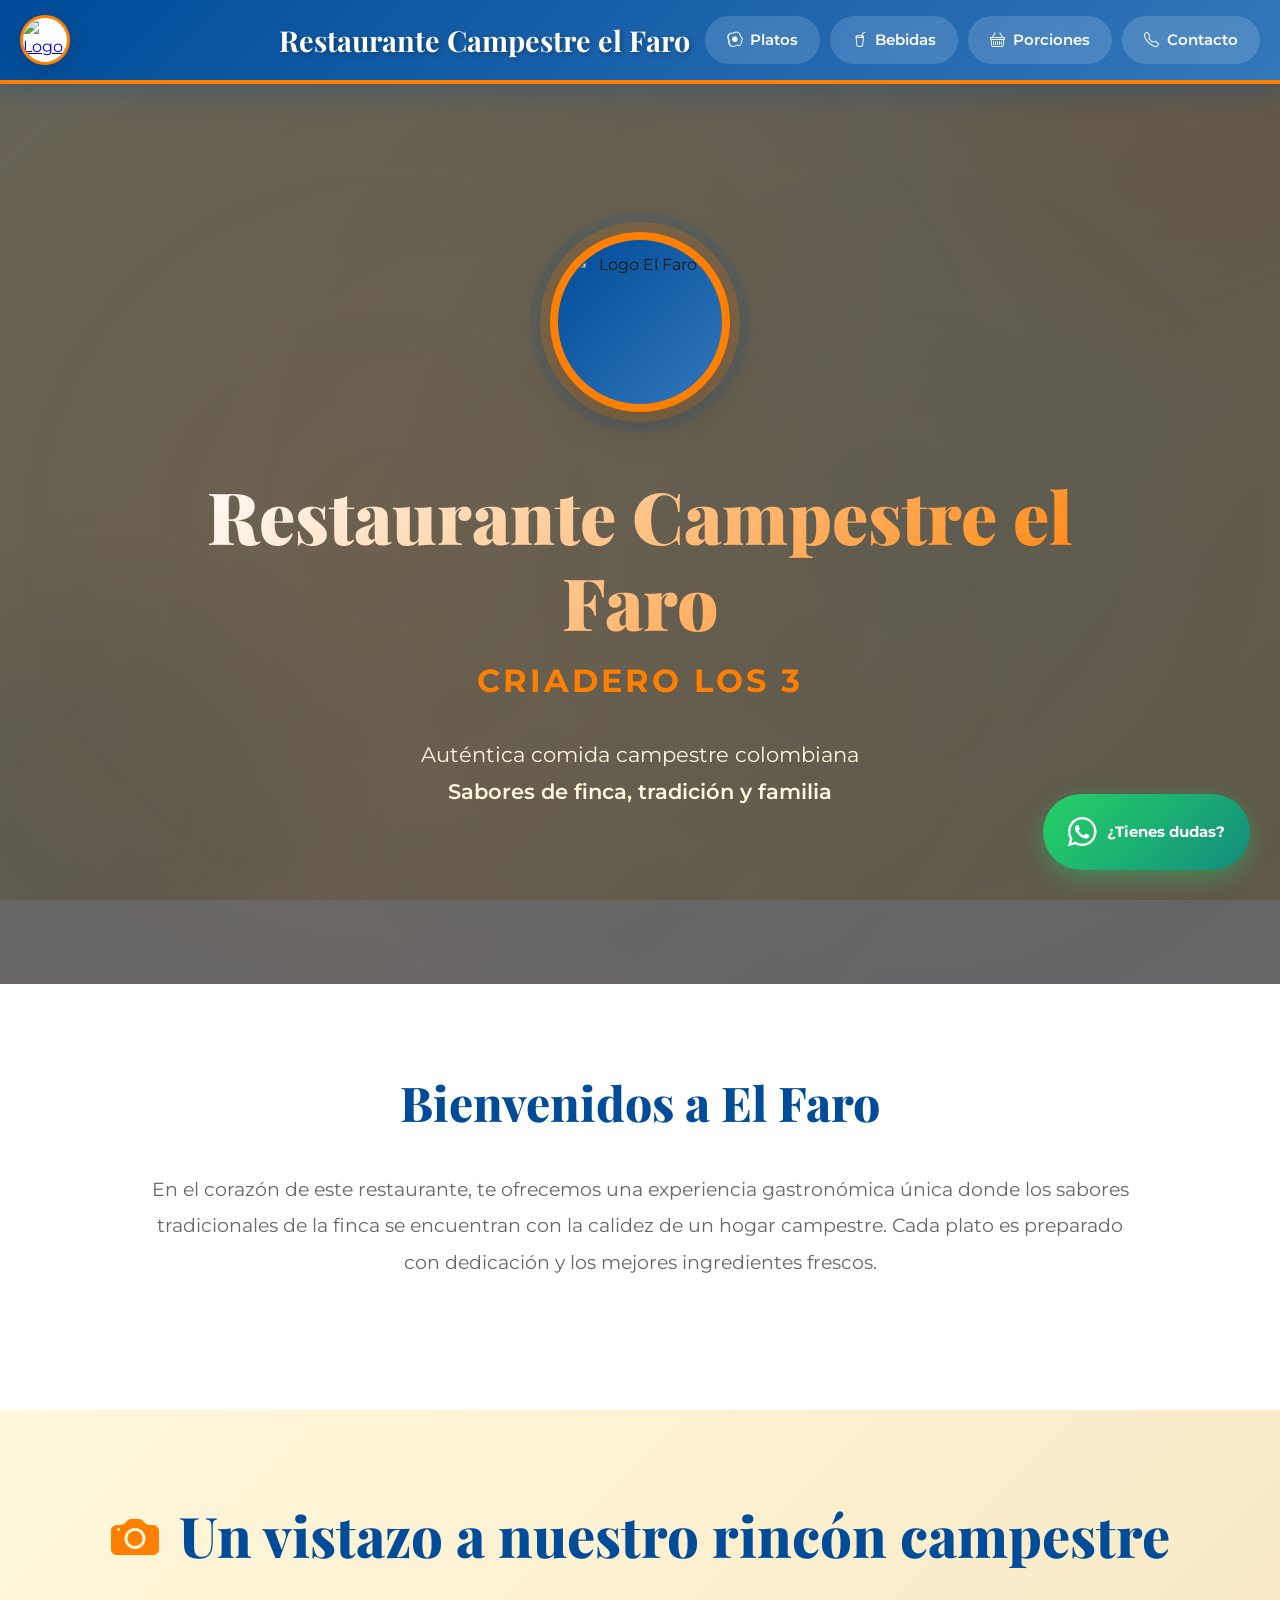
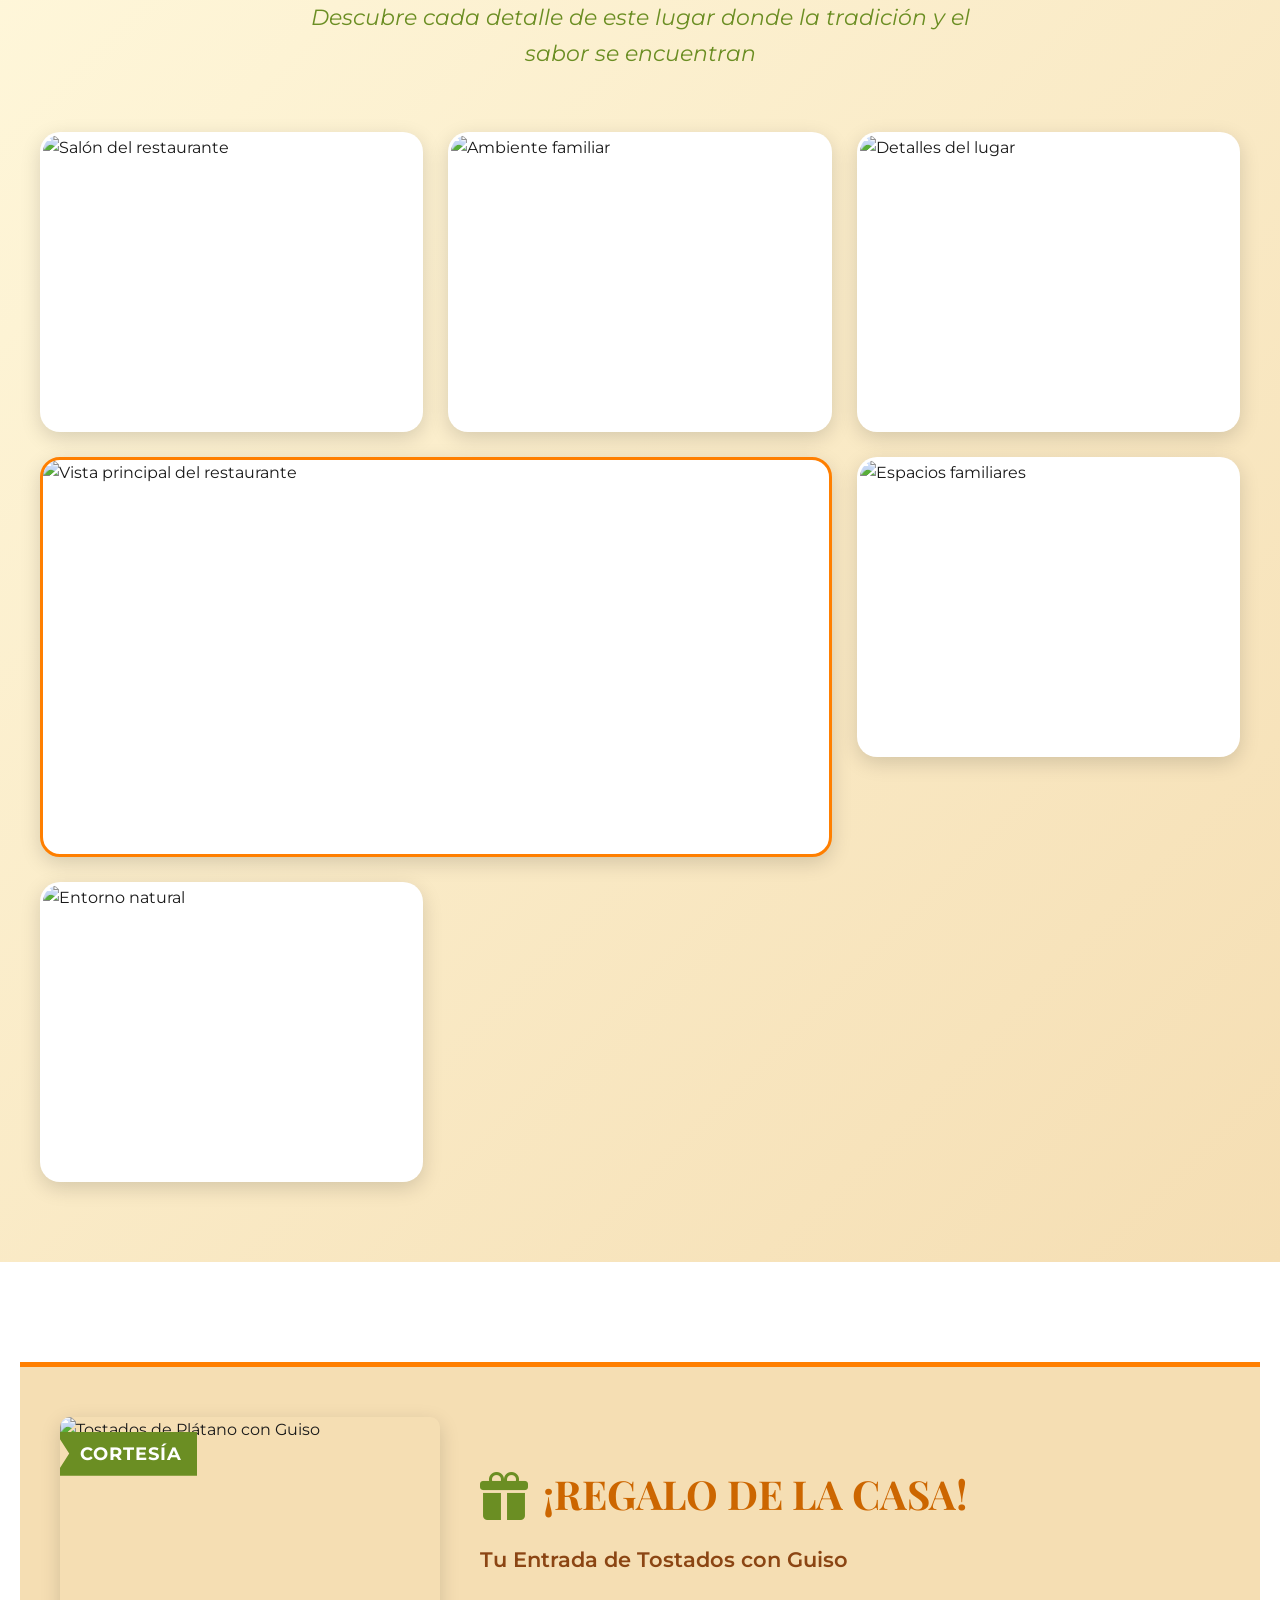
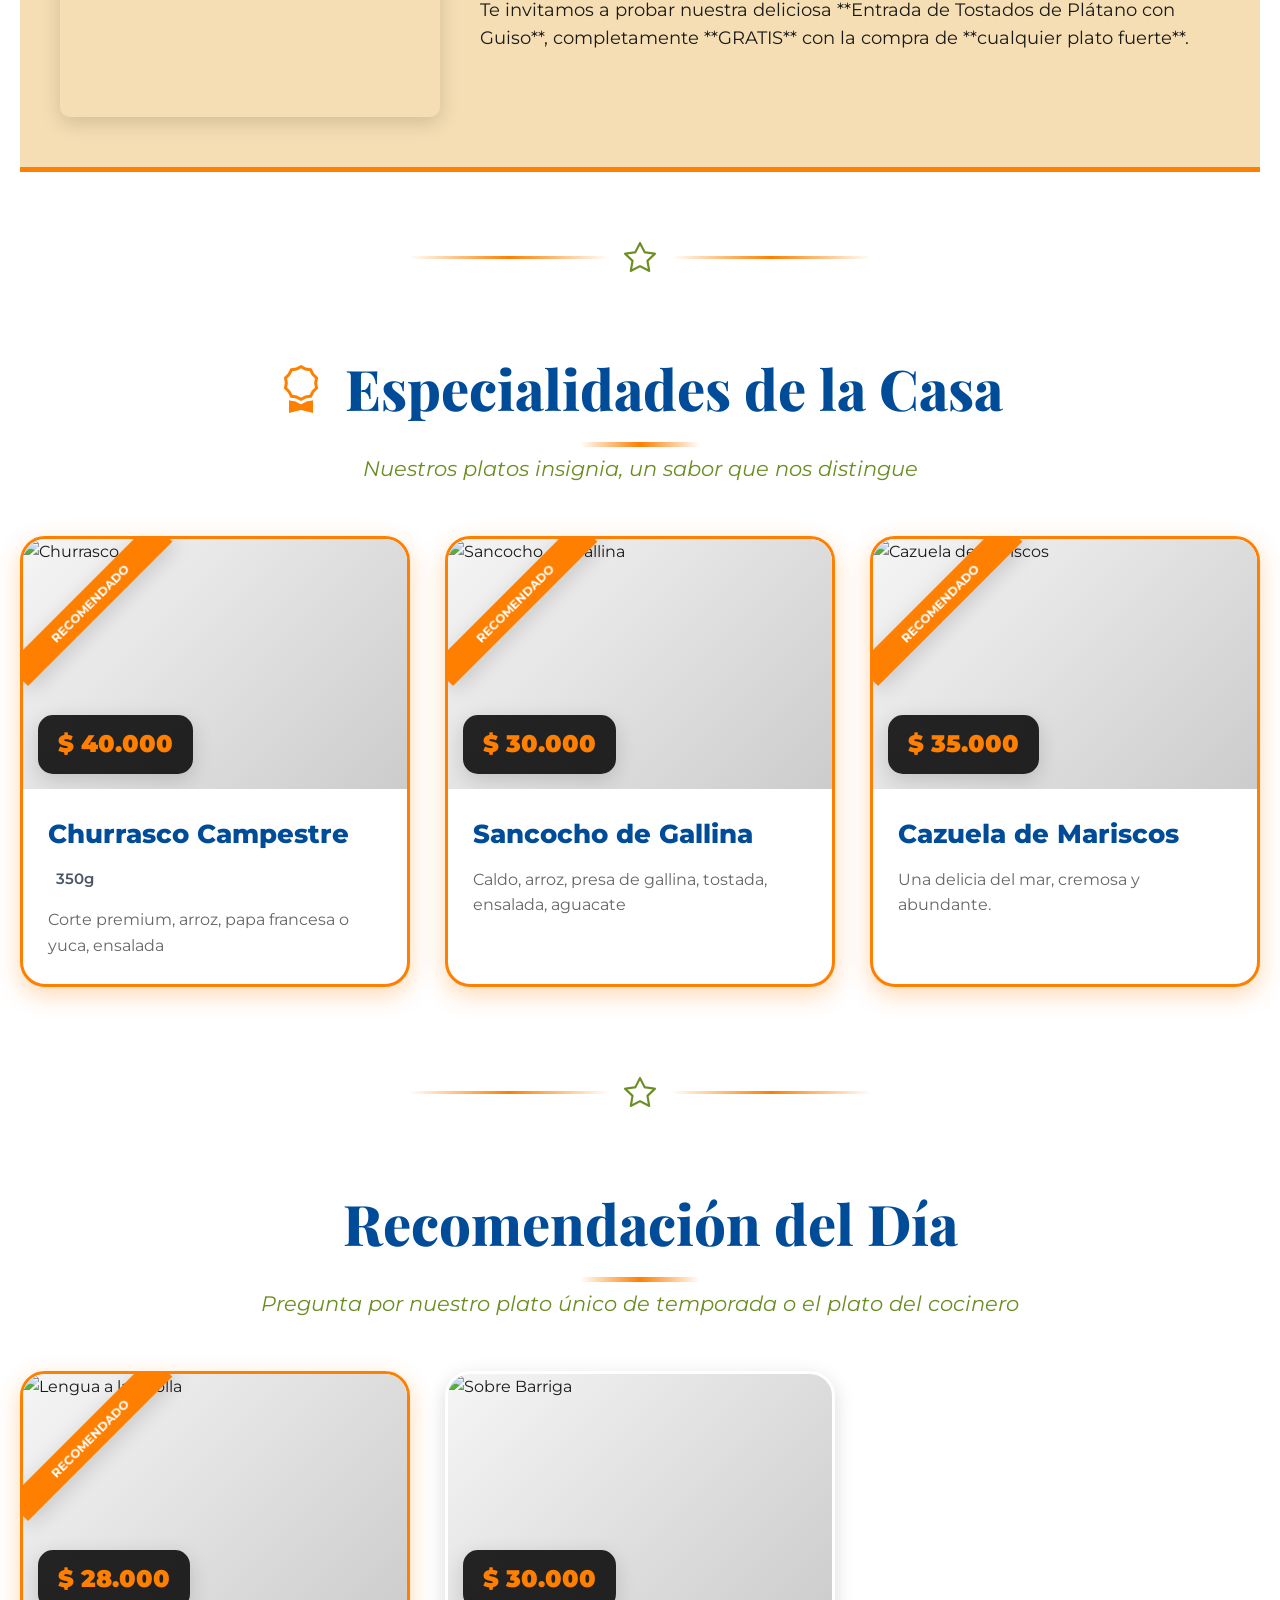
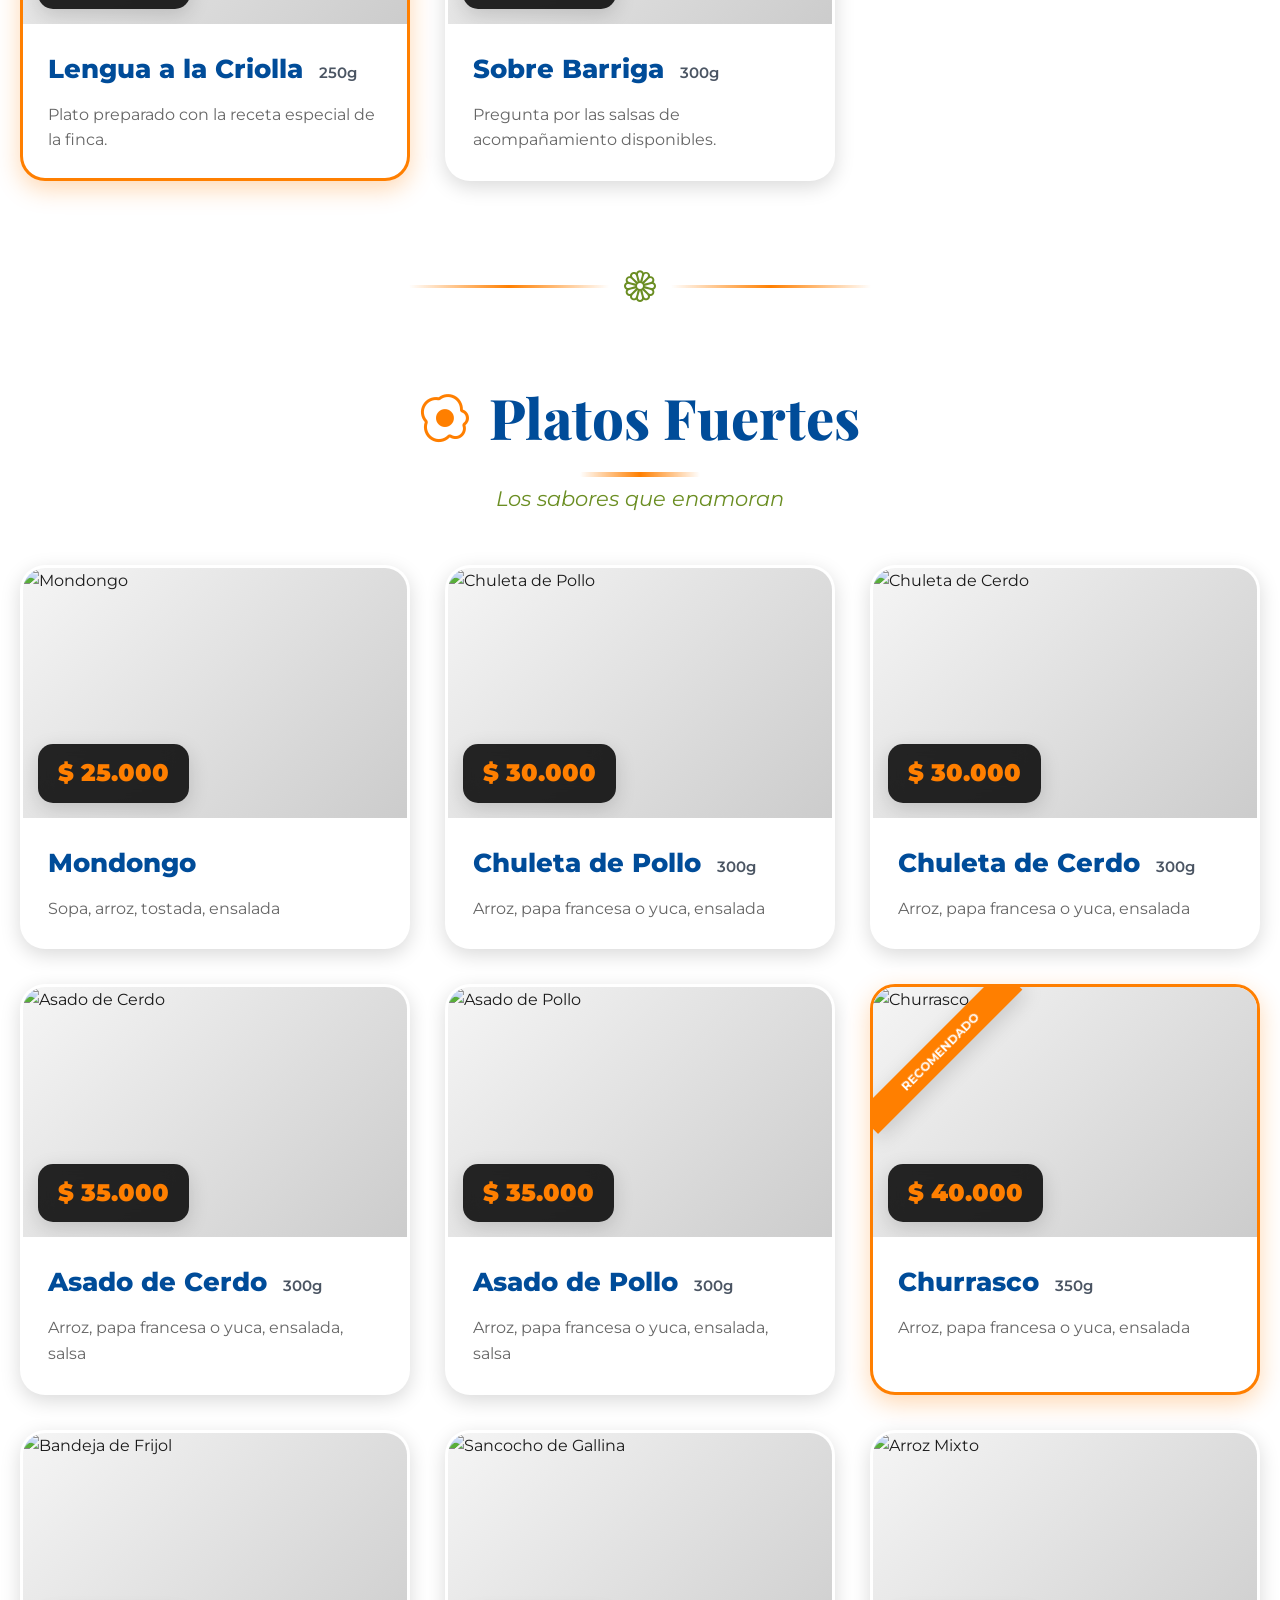
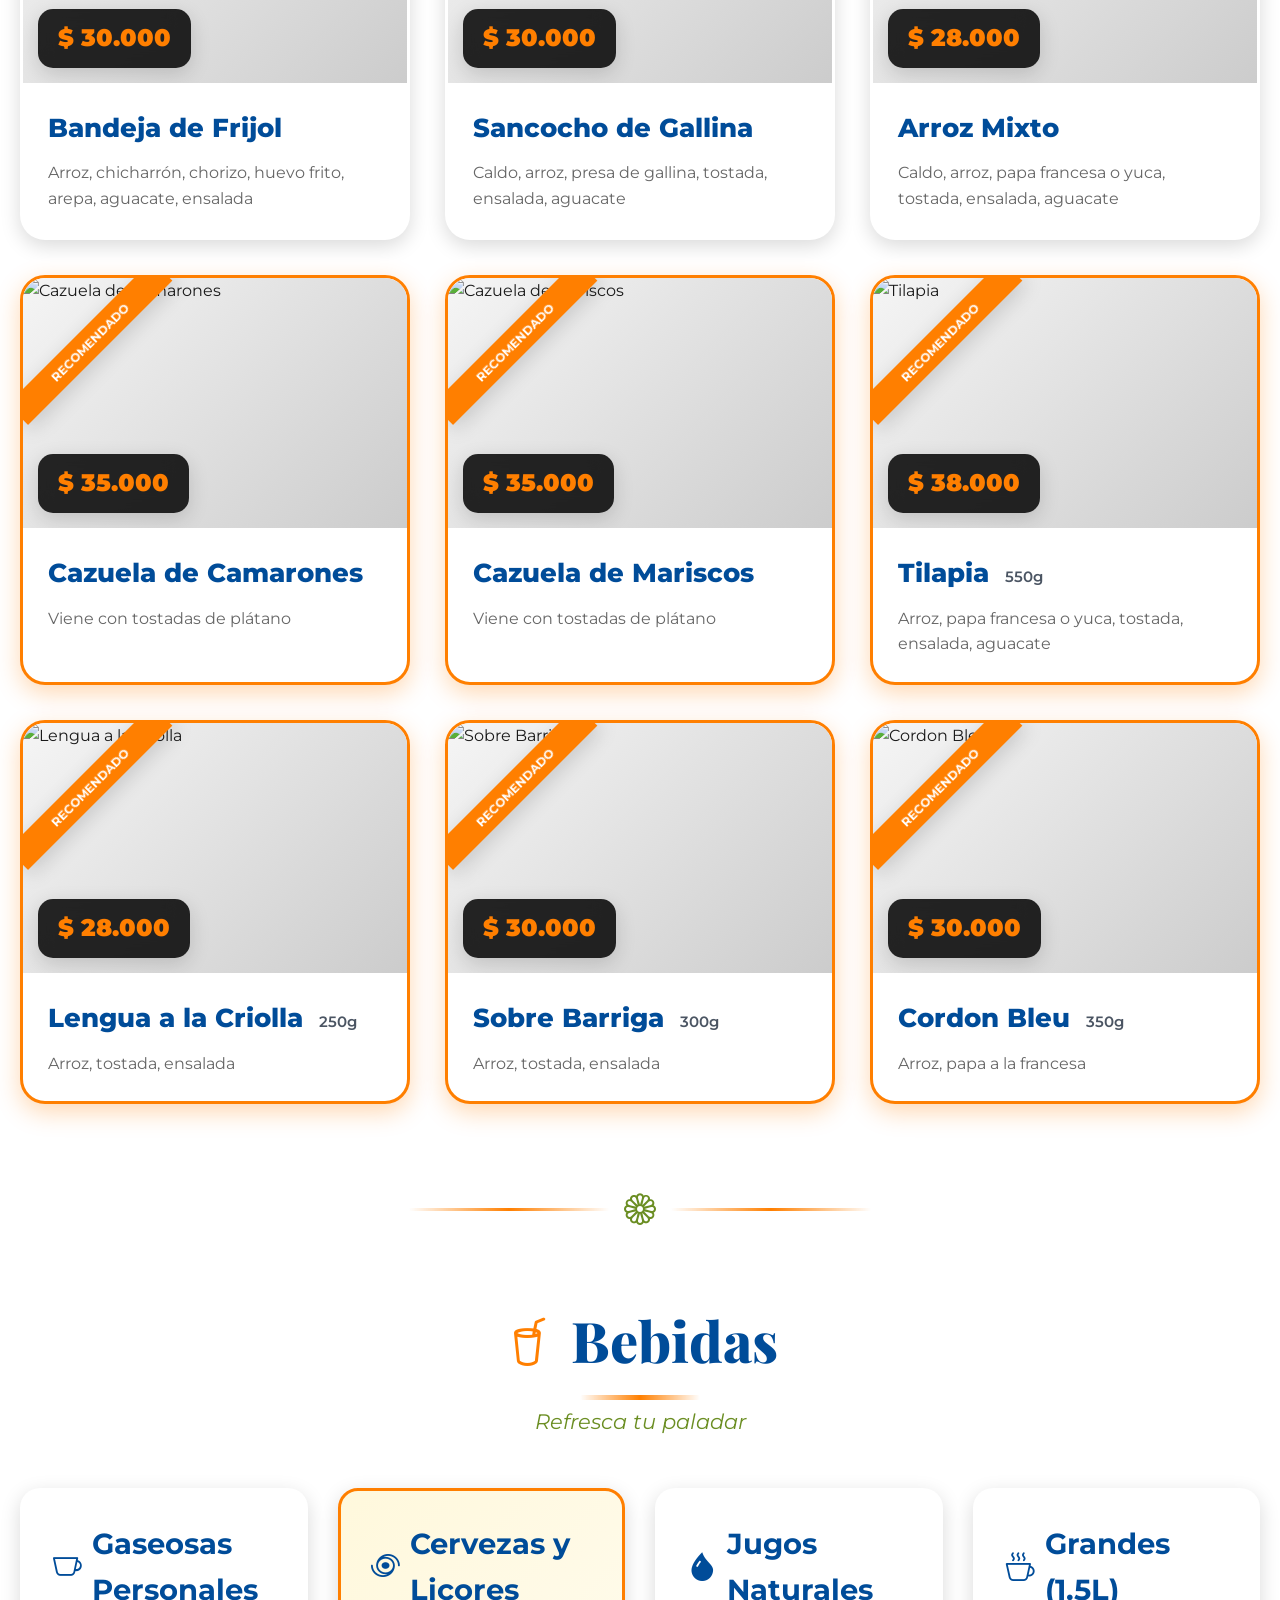
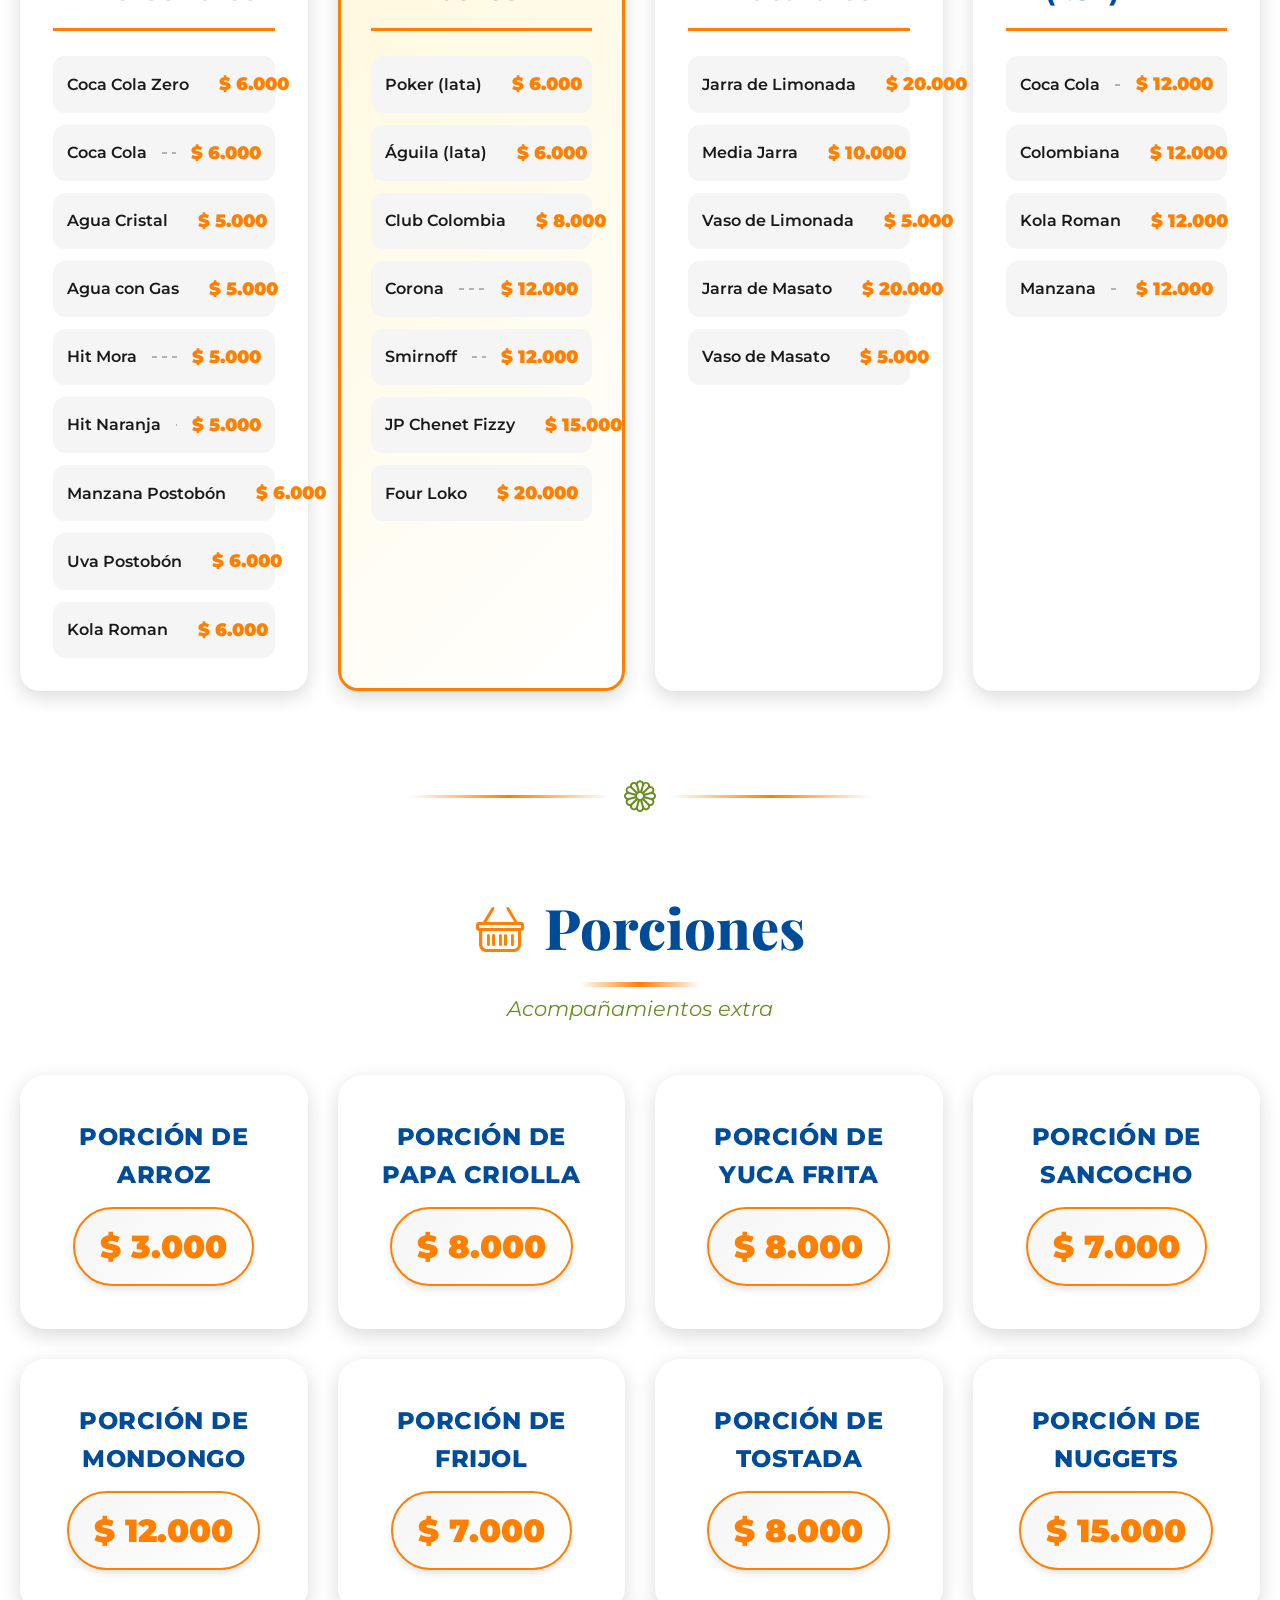
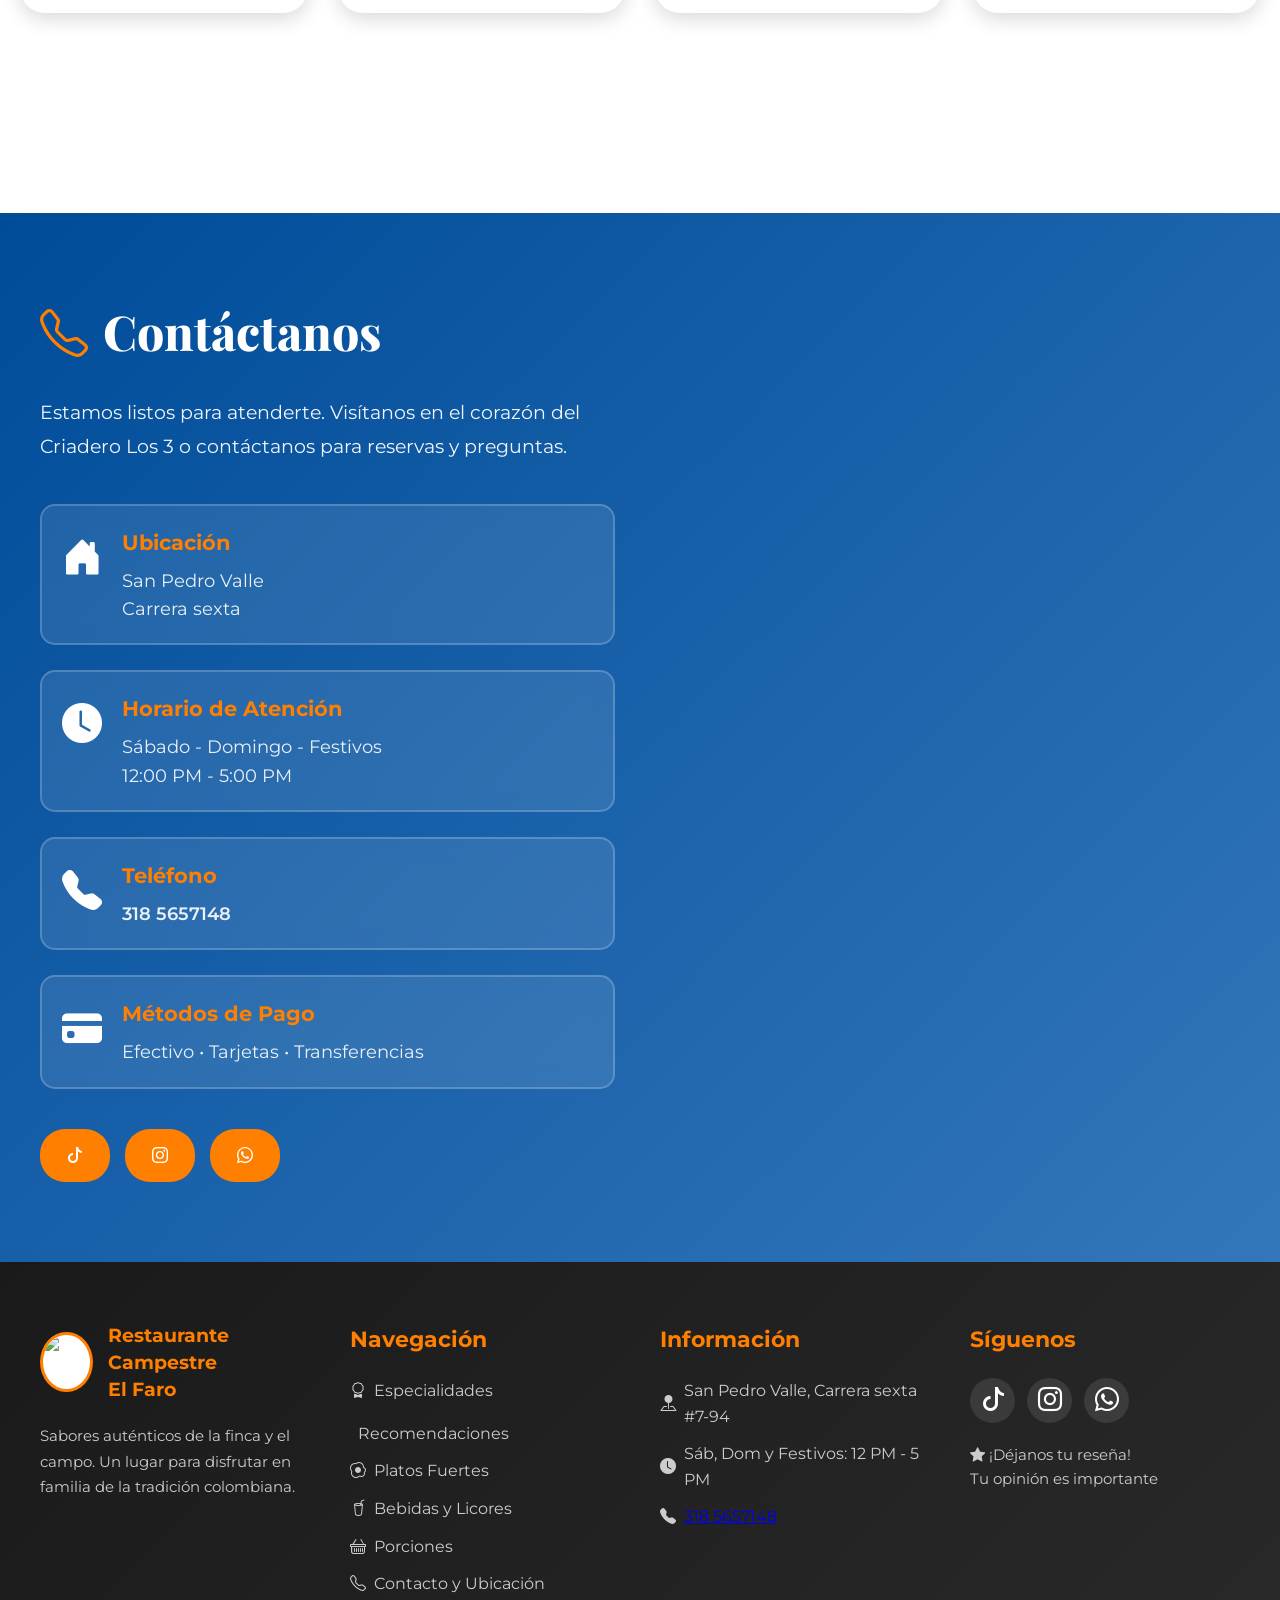
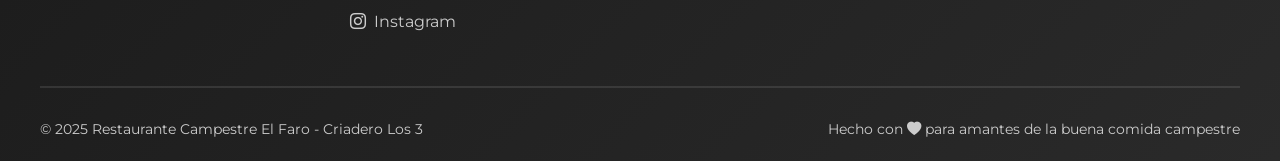
==== Restaurant/FARO/index.html @ dcab257d "Ajustes finales El trabajo ya terminado con sus últimas modificaciones en dónde el cliente pidió agr" ====
﻿<!DOCTYPE html>
<html lang="es">
<head>
    <meta charset="UTF-8" />
    <meta name="viewport" content="width=device-width, initial-scale=1.0" />
    <title>Restaurante Campestre El Faro Criadero Los 3</title>
    <meta name="description" content="Restaurante Campestre El Faro - Auténtica comida campestre en Criadero Los 3. Disfruta de nuestros platos típicos, sancochos, asados y bebidas naturales y un ambiente familiar.">
    
    <link rel="preconnect" href="https://fonts.googleapis.com">
    <link rel="preconnect" href="https://fonts.gstatic.com" crossorigin>
    <link href="https://fonts.googleapis.com/css2?family=Crimson+Text:ital,wght@0,400;0,600;0,700;1,400&family=Montserrat:wght@300;400;500;600;700;800;900&family=Playfair+Display:wght@400;500;600;700;800;900&display=swap" rel="stylesheet">
    <link rel="stylesheet" href="https://cdn.jsdelivr.net/npm/bootstrap-icons@1.11.3/font/bootstrap-icons.min.css">
    
    <link rel="stylesheet" href="styles.css" />
    <link rel="shortcut icon" href="img/Logo_FARO.png" type="image/x-icon">
</head>
<body>

    <div class="decoraciones-fondo">
        <div class="circulo circulo-naranja"></div>
        <div class="circulo circulo-azul"></div>
    </div>

    <nav class="navbar-campestre" role="navigation" aria-label="Menú Principal del Restaurante">
        <div class="navbar-contenido">
            <div class="nav-brand">
                <a href="#" class="logo-mini" aria-label="Ir al inicio">
                    <img src="img/Logo_FARO.png" alt="Logo El Faro">
                </a>
                <span class="nav-titulo">Restaurante Campestre el Faro</span>
                <button id="btnMenu" class="btn-menu-mobile" aria-controls="nav-links-menu" aria-expanded="false" aria-label="Abrir Menú de Navegación"><i class="bi bi-list"></i></button>
            </div>
            <div id="nav-links-menu" class="nav-links">
                <a href="#platos" class="nav-link"><i class="bi bi-egg-fried"></i> Platos</a>
                <a href="#bebidas" class="nav-link"><i class="bi bi-cup-straw"></i> Bebidas</a>
                <a href="#porciones" class="nav-link"><i class="bi bi-basket"></i> Porciones</a>
                <a href="#contacto" class="nav-link"><i class="bi bi-telephone"></i> Contacto</a>
            </div>
        </div>
    </nav>

    <header id="hero" class="hero-campestre">
        <div class="hero-overlay"></div>
        <div class="hero-contenido">
            <div class="logo-principal-container">
                <div class="logo-circulo">
                    <img src="img/Logo_FARO.png" alt="Logo El Faro" class="logo-principal">
                </div>
            </div>

            <h1 class="hero-titulo">
                <span class="titulo-principal">Restaurante Campestre el Faro</span>
                <span class="titulo-subtitulo">Criadero Los 3</span>
            </h1>

            <p class="hero-descripcion">
                Auténtica comida campestre colombiana<br>
                <em>Sabores de finca, tradición y familia</em>
            </p>
        </div>
    </header>

    <section class="seccion-bienvenida">
        <div class="container">
            <div class="bienvenida-contenido">
                <div class="bienvenida-texto">
                    <h2 class="titulo-decorado">
                        Bienvenidos a El Faro
                    </h2>
                    <p class="descripcion-campestre">
                        En el corazón de este restaurante, te ofrecemos una experiencia gastronómica única
                        donde los sabores tradicionales de la finca se encuentran con la calidez de un hogar campestre.
                        Cada plato es preparado con dedicación y los mejores ingredientes frescos.
                    </p>
                </div>
            </div>
        </div>
    </section>

    <section id="galeria" class="seccion-galeria">
        <div class="container">
            <div class="galeria-encabezado">
                <h2 class="titulo-galeria">
                    <i class="bi bi-camera-fill icono-titulo"></i>
                    Un vistazo a nuestro rincón campestre
                </h2>
                <p class="subtitulo-galeria">
                    Descubre cada detalle de este lugar donde la tradición y el sabor se encuentran
                </p>
            </div>
            
            <div class="galeria-grid">
                <div class="galeria-item" data-modal-target="true" data-full-img="img/galeria/imagen1.jpeg" data-caption="Nuestro acogedor salón campestre">
                    <img src="img/galeria/imagen1.jpeg" alt="Salón del restaurante" loading="lazy">
                </div>
                
                <div class="galeria-item" data-modal-target="true" data-full-img="img/galeria/imagen2.jpeg" data-caption="Ambiente familiar y cálido">
                    <img src="img/galeria/imagen2.jpeg" alt="Ambiente familiar" loading="lazy">
                </div>
                
                <div class="galeria-item" data-modal-target="true" data-full-img="img/galeria/imagen3.jpeg" data-caption="Detalles que hacen la diferencia">
                    <img src="img/galeria/imagen3.jpeg" alt="Detalles del lugar" loading="lazy">
                </div>
                
                <div class="galeria-item galeria-destacada" data-modal-target="true" data-full-img="img/galeria/imagen4.jpeg" data-caption="El corazón de El Faro">
                    <img src="img/galeria/imagen4.jpeg" alt="Vista principal del restaurante" loading="lazy">
                </div>
                
                <div class="galeria-item" data-modal-target="true" data-full-img="img/galeria/imagen5.jpeg" data-caption="Espacios para disfrutar en familia">
                    <img src="img/galeria/imagen5.jpeg" alt="Espacios familiares" loading="lazy">
                </div>
                
                <div class="galeria-item" data-modal-target="true" data-full-img="img/galeria/imagen6.jpeg" data-caption="Naturaleza y tranquilidad">
                    <img src="img/galeria/imagen6.jpeg" alt="Entorno natural" loading="lazy">
                </div>
            </div>
        </div>
    </section>

    <main class="contenido-principal">
        <div class="container">
        
            <section id="cortesia" class="seccion-cortesia nuevo-diseno">
                <div class="cortesia-contenido-v2">
                    <div class="cortesia-imagen-v2"
                        data-modal-target="true"
                        data-full-img="img/platos/entrada.jpg"
                        data-caption="Nuestros Tostados de Plátano con Guiso: una entrada crujiente y sabrosa, cortesía de la casa.">
                        <img src="img/platos/entrada.jpg" alt="Tostados de Plátano con Guiso" class="imagen-promo" loading="lazy">
                        <div class="etiqueta-gratis">CORTESÍA</div>
                    </div>

                    <div class="cortesia-texto-v2">
                        <h2 class="titulo-cortesia-v2"><i class="bi bi-gift-fill"></i> ¡REGALO DE LA CASA!</h2>
                        <h3 class="subtitulo-cortesia-v2">Tu Entrada de Tostados con Guiso</h3>
                        <p class="descripcion-cortesia-v2">
                            Te invitamos a probar nuestra deliciosa **Entrada de Tostados de Plátano con Guiso**, completamente **GRATIS** con la compra de **cualquier plato fuerte**.
                        </p>
                    </div>
                </div>
            </section>

            <div class="separador-campestre">
                <span class="separador-linea"></span>
                <i class="bi bi-star separador-icono"></i>
                <span class="separador-linea"></span>
            </div>

            <section id="especialidades" class="seccion-menu">
                <div class="titulo-seccion-contenedor">
                    <h2 class="titulo-seccion">
                        <i class="bi bi-award icono-titulo"></i>
                        Especialidades de la Casa
                        <span class="decoracion-linea"></span>
                    </h2>
                    <p class="subtitulo-seccion">Nuestros platos insignia, un sabor que nos distingue</p>
                </div>

                <div class="grid-platos">
                    <div class="tarjeta-plato destacado"
                        data-modal-target="true"
                        data-full-img="img/platos/churrasco.jpg"
                        data-caption="Nuestro jugoso Churrasco a la parrilla, acompañado de arroz, papa francesa o yuca, y ensalada fresca.">
                        <figure class="plato-imagen-container">
                            <img src="img/platos/churrasco.jpg" alt="Churrasco" class="plato-imagen" loading="lazy">
                            <figcaption class="precio-overlay">$ 40.000</figcaption>
                        </figure>
                        <div class="plato-contenido">
                            <h3 class="plato-nombre">Churrasco Campestre <span class="plato-peso">350g</span></h3>
                            <p class="plato-descripcion">Corte premium, arroz, papa francesa o yuca, ensalada</p>
                        </div>
                    </div>
                    
                    <div class="tarjeta-plato destacado"
                        data-modal-target="true"
                        data-full-img="img/platos/sancocho.png"
                        data-caption="El tradicional Sancocho de Gallina, con caldo, presa de gallina, arroz, tostada, ensalada y aguacate. ¡Un clásico de la finca!">
                        <figure class="plato-imagen-container">
                            <img src="img/platos/sancocho.png" alt="Sancocho de Gallina" class="plato-imagen" loading="lazy">
                            <figcaption class="precio-overlay">$ 30.000</figcaption>
                        </figure>
                        <div class="plato-contenido">
                            <h3 class="plato-nombre">Sancocho de Gallina</h3>
                            <p class="plato-descripcion">Caldo, arroz, presa de gallina, tostada, ensalada, aguacate</p>
                        </div>
                    </div>

                    <div class="tarjeta-plato destacado"
                        data-modal-target="true"
                        data-full-img="img/platos/Mariscos.jpeg"
                        data-caption="Exquisita Cazuela de Mariscos, con la mejor selección de frutos del mar en una salsa cremosa.">
                        <figure class="plato-imagen-container">
                            <img src="img/platos/Mariscos.jpeg" alt="Cazuela de Mariscos" class="plato-imagen" loading="lazy">
                            <figcaption class="precio-overlay">$ 35.000</figcaption>
                        </figure>
                        <div class="plato-contenido">
                            <h3 class="plato-nombre">Cazuela de Mariscos</h3>
                            <p class="plato-descripcion">Una delicia del mar, cremosa y abundante.</p>
                        </div>
                    </div>
                </div>
            </section>
            
            <div class="separador-campestre">
                <span class="separador-linea"></span>
                <i class="bi bi-star separador-icono"></i>
                <span class="separador-linea"></span>
            </div>

            <section id="recomendaciones" class="seccion-menu">
                <div class="titulo-seccion-contenedor">
                    <h2 class="titulo-seccion">
                        <i class="bi bi-calendar-star icono-titulo"></i>
                        Recomendación del Día
                        <span class="decoracion-linea"></span>
                    </h2>
                    <p class="subtitulo-seccion">Pregunta por nuestro plato único de temporada o el plato del cocinero</p>
                </div>

                <div class="grid-platos">
                    <div class="tarjeta-plato destacado"
                        data-modal-target="true"
                        data-full-img="img/platos/lengua.jpeg"
                        data-caption="La tierna Lengua a la Criolla, preparada con salsa de la casa. Servida con arroz, tostada y ensalada.">
                        <figure class="plato-imagen-container">
                            <img src="img/platos/lengua.jpeg" alt="Lengua a la Criolla" class="plato-imagen" loading="lazy">
                            <figcaption class="precio-overlay">$ 28.000</figcaption>
                        </figure>
                        <div class="plato-contenido">
                            <h3 class="plato-nombre">Lengua a la Criolla <span class="plato-peso">250g</span></h3>
                            <p class="plato-descripcion">Plato preparado con la receta especial de la finca.</p>
                        </div>
                    </div>
                    
                    <div class="tarjeta-plato"
                        data-modal-target="true"
                        data-full-img="img/platos/sobre-barriga.jpeg"
                        data-caption="Tierna Sobre Barriga con arroz, tostada y ensalada.">
                        <figure class="plato-imagen-container">
                            <img src="img/platos/sobre-barriga.jpeg" alt="Sobre Barriga" class="plato-imagen" loading="lazy">
                            <figcaption class="precio-overlay">$ 30.000</figcaption>
                        </figure>
                        <div class="plato-contenido">
                            <h3 class="plato-nombre">Sobre Barriga <span class="plato-peso">300g</span></h3>
                            <p class="plato-descripcion">Pregunta por las salsas de acompañamiento disponibles.</p>
                        </div>
                    </div>
                </div>
            </section>
            
            <div class="separador-campestre">
                <span class="separador-linea"></span>
                <i class="bi bi-flower1 separador-icono"></i>
                <span class="separador-linea"></span>
            </div>
            
            <section id="platos" class="seccion-menu">
                <div class="titulo-seccion-contenedor">
                    <h2 class="titulo-seccion">
                        <i class="bi bi-egg-fried icono-titulo"></i>
                        Platos Fuertes
                        <span class="decoracion-linea"></span>
                    </h2>
                    <p class="subtitulo-seccion">Los sabores que enamoran</p>
                </div>

                <div class="grid-platos">
                    <div class="tarjeta-plato"
                        data-modal-target="true"
                        data-full-img="img/platos/mondongo.jpg"
                        data-caption="Delicioso Mondongo, la receta de la abuela con sopa, arroz, tostada y ensalada.">
                        <figure class="plato-imagen-container">
                            <img src="img/platos/mondongo.jpg" alt="Mondongo" class="plato-imagen" loading="lazy">
                            <figcaption class="precio-overlay">$ 25.000</figcaption>
                        </figure>
                        <div class="plato-contenido">
                            <h3 class="plato-nombre">Mondongo</h3>
                            <p class="plato-descripcion">Sopa, arroz, tostada, ensalada</p>
                        </div>
                    </div>

                    <div class="tarjeta-plato"
                        data-modal-target="true"
                        data-full-img="img/platos/chuleta-pollo.jpg"
                        data-caption="Crujiente Chuleta de Pollo. Servida con arroz, papa francesa o yuca, y ensalada.">
                        <figure class="plato-imagen-container">
                            <img src="img/platos/chuleta-pollo.jpg" alt="Chuleta de Pollo" class="plato-imagen" loading="lazy">
                            <figcaption class="precio-overlay">$ 30.000</figcaption>
                        </figure>
                        <div class="plato-contenido">
                            <h3 class="plato-nombre">Chuleta de Pollo <span class="plato-peso">300g</span></h3>
                            <p class="plato-descripcion">Arroz, papa francesa o yuca, ensalada</p>
                        </div>
                    </div>

                    <div class="tarjeta-plato"
                        data-modal-target="true"
                        data-full-img="img/platos/chuleta-cerdo.jpg"
                        data-caption="Sabrosa Chuleta de Cerdo. Servida con arroz, papa francesa o yuca, y ensalada.">
                        <figure class="plato-imagen-container">
                            <img src="img/platos/chuleta-cerdo.jpg" alt="Chuleta de Cerdo" class="plato-imagen" loading="lazy">
                            <figcaption class="precio-overlay">$ 30.000</figcaption>
                        </figure>
                        <div class="plato-contenido">
                            <h3 class="plato-nombre">Chuleta de Cerdo <span class="plato-peso">300g</span></h3>
                            <p class="plato-descripcion">Arroz, papa francesa o yuca, ensalada</p>
                        </div>
                    </div>

                    <div class="tarjeta-plato"
                        data-modal-target="true"
                        data-full-img="img/platos/asado-cerdo.jpg"
                        data-caption="Asado de Cerdo jugoso, con arroz, papa francesa o yuca, ensalada y salsa de la casa.">
                        <figure class="plato-imagen-container">
                            <img src="img/platos/asado-cerdo.jpg" alt="Asado de Cerdo" class="plato-imagen" loading="lazy">
                            <figcaption class="precio-overlay">$ 35.000</figcaption>
                        </figure>
                        <div class="plato-contenido">
                            <h3 class="plato-nombre">Asado de Cerdo <span class="plato-peso">300g</span></h3>
                            <p class="plato-descripcion">Arroz, papa francesa o yuca, ensalada, salsa</p>
                        </div>
                    </div>

                    <div class="tarjeta-plato"
                        data-modal-target="true"
                        data-full-img="img/platos/asado-pollo.jpg"
                        data-caption="Asado de Pollo marinado y tierno, con arroz, papa francesa o yuca, ensalada y salsa de la casa.">
                        <figure class="plato-imagen-container">
                            <img src="img/platos/asado-pollo.jpg" alt="Asado de Pollo" class="plato-imagen" loading="lazy">
                            <figcaption class="precio-overlay">$ 35.000</figcaption>
                        </figure>
                        <div class="plato-contenido">
                            <h3 class="plato-nombre">Asado de Pollo <span class="plato-peso">300g</span></h3>
                            <p class="plato-descripcion">Arroz, papa francesa o yuca, ensalada, salsa</p>
                        </div>
                    </div>

                    <div class="tarjeta-plato destacado"
                        data-modal-target="true"
                        data-full-img="img/platos/churrasco.jpg"
                        data-caption="Corte premium de Churrasco, acompañado de arroz, papa francesa o yuca, y ensalada.">
                        <figure class="plato-imagen-container">
                            <img src="img/platos/churrasco.jpg" alt="Churrasco" class="plato-imagen" loading="lazy">
                            <figcaption class="precio-overlay">$ 40.000</figcaption>
                        </figure>
                        <div class="plato-contenido">
                            <h3 class="plato-nombre">Churrasco <span class="plato-peso">350g</span></h3>
                            <p class="plato-descripcion">Arroz, papa francesa o yuca, ensalada</p>
                        </div>
                    </div>

                    <div class="tarjeta-plato"
                        data-modal-target="true"
                        data-full-img="img/platos/frijol.jpg"
                        data-caption="Completa Bandeja de Frijol: Arroz, chicharrón, chorizo, huevo frito, arepa, aguacate y ensalada.">
                        <figure class="plato-imagen-container">
                            <img src="img/platos/frijol.jpg" alt="Bandeja de Frijol" class="plato-imagen" loading="lazy">
                            <figcaption class="precio-overlay">$ 30.000</figcaption>
                        </figure>
                        <div class="plato-contenido">
                            <h3 class="plato-nombre">Bandeja de Frijol</h3>
                            <p class="plato-descripcion">Arroz, chicharrón, chorizo, huevo frito, arepa, aguacate, ensalada</p>
                        </div>
                    </div>

                    <div class="tarjeta-plato"
                        data-modal-target="true"
                        data-full-img="img/platos/sancocho.png"
                        data-caption="El tradicional Sancocho de Gallina, con caldo, presa de gallina, arroz, tostada, ensalada y aguacate. ¡Un clásico!">
                        <figure class="plato-imagen-container">
                            <img src="img/platos/sancocho.png" alt="Sancocho de Gallina" class="plato-imagen" loading="lazy">
                            <figcaption class="precio-overlay">$ 30.000</figcaption>
                        </figure>
                        <div class="plato-contenido">
                            <h3 class="plato-nombre">Sancocho de Gallina</h3>
                            <p class="plato-descripcion">Caldo, arroz, presa de gallina, tostada, ensalada, aguacate</p>
                        </div>
                    </div>

                    <div class="tarjeta-plato"
                        data-modal-target="true"
                        data-full-img="img/platos/mixto.jpg"
                        data-caption="Arroz Mixto, un plato completo con caldo, papa francesa o yuca, tostada, ensalada y aguacate.">
                        <figure class="plato-imagen-container">
                            <img src="img/platos/mixto.jpg" alt="Arroz Mixto" class="plato-imagen" loading="lazy">
                            <figcaption class="precio-overlay">$ 28.000</figcaption>
                        </figure>
                        <div class="plato-contenido">
                            <h3 class="plato-nombre">Arroz Mixto</h3>
                            <p class="plato-descripcion">Caldo, arroz, papa francesa o yuca, tostada, ensalada, aguacate</p>
                        </div>
                    </div>
                    
                    <div class="tarjeta-plato destacado"
                        data-modal-target="true"
                        data-full-img="img/platos/Camarones.jpg"
                        data-caption="Cazuela de Camarones, cremosa y con el sabor del mar.">
                        <figure class="plato-imagen-container">
                            <img src="img/platos/Camarones.jpg" alt="Cazuela de Camarones" class="plato-imagen" loading="lazy">
                            <figcaption class="precio-overlay">$ 35.000</figcaption>
                        </figure>
                        <div class="plato-contenido">
                            <h3 class="plato-nombre">Cazuela de Camarones</h3>
                            <p class="plato-descripcion">Viene con tostadas de plátano</p>
                        </div>
                    </div>

                    <div class="tarjeta-plato destacado"
                        data-modal-target="true"
                        data-full-img="img/platos/Mariscos.jpeg"
                        data-caption="Exquisita Cazuela de Mariscos, con la mejor selección de frutos del mar.">
                        <figure class="plato-imagen-container">
                            <img src="img/platos/Mariscos.jpeg" alt="Cazuela de Mariscos" class="plato-imagen" loading="lazy">
                            <figcaption class="precio-overlay">$ 35.000</figcaption>
                        </figure>
                        <div class="plato-contenido">
                            <h3 class="plato-nombre">Cazuela de Mariscos</h3>
                            <p class="plato-descripcion">Viene con tostadas de plátano</p>
                        </div>
                    </div>

                    <div class="tarjeta-plato destacado"
                        data-modal-target="true"
                        data-full-img="img/platos/tilapia.png"
                        data-caption="Tilapia fresca, acompañada de arroz, papa francesa o yuca, tostada, ensalada y aguacate.">
                        <figure class="plato-imagen-container">
                            <img src="img/platos/tilapia.png" alt="Tilapia" class="plato-imagen" loading="lazy">
                            <figcaption class="precio-overlay">$ 38.000</figcaption>
                        </figure>
                        <div class="plato-contenido">
                            <h3 class="plato-nombre">Tilapia <span class="plato-peso">550g</span></h3>
                            <p class="plato-descripcion">Arroz, papa francesa o yuca, tostada, ensalada, aguacate</p>
                        </div>
                    </div>

                    <div class="tarjeta-plato destacado"
                        data-modal-target="true"
                        data-full-img="img/platos/lengua.jpeg"
                        data-caption="Tierna Lengua a la Criolla con salsa, arroz, tostada y ensalada.">
                        <figure class="plato-imagen-container">
                            <img src="img/platos/lengua.jpeg" alt="Lengua a la Criolla" class="plato-imagen" loading="lazy">
                            <figcaption class="precio-overlay">$ 28.000</figcaption>
                        </figure>
                        <div class="plato-contenido">
                            <h3 class="plato-nombre">Lengua a la Criolla <span class="plato-peso">250g</span></h3>
                            <p class="plato-descripcion">Arroz, tostada, ensalada</p>
                        </div>
                    </div>

                    <div class="tarjeta-plato destacado"
                        data-modal-target="true"
                        data-full-img="img/platos/sobre-barriga.jpeg"
                        data-caption="Tierna Sobre Barriga con arroz, tostada, ensalada.">
                        <figure class="plato-imagen-container">
                            <img src="img/platos/sobre-barriga.jpeg" alt="Sobre Barriga" class="plato-imagen" loading="lazy">
                            <figcaption class="precio-overlay">$ 30.000</figcaption>
                        </figure>
                        <div class="plato-contenido">
                            <h3 class="plato-nombre">Sobre Barriga <span class="plato-peso">300g</span></h3>
                            <p class="plato-descripcion">Arroz, tostada, ensalada</p>
                        </div>
                    </div>
                    
                    <div class="tarjeta-plato destacado"
                        data-modal-target="true"
                        data-full-img="img/platos/cordon-blue.jpg"
                        data-caption="Cordon Bleu de pollo, un plato sofisticado en un ambiente campestre.">
                        <figure class="plato-imagen-container">
                            <img src="img/platos/cordon-blue.jpg" alt="Cordon Bleu" class="plato-imagen" loading="lazy">
                            <figcaption class="precio-overlay">$ 30.000</figcaption>
                        </figure>
                        <div class="plato-contenido">
                            <h3 class="plato-nombre">Cordon Bleu <span class="plato-peso">350g</span></h3>
                            <p class="plato-descripcion">Arroz, papa a la francesa</p>
                        </div>
                    </div>

                </div>
            </section>
            
            <div class="separador-campestre">
                <span class="separador-linea"></span>
                <i class="bi bi-flower1 separador-icono"></i>
                <span class="separador-linea"></span>
            </div>
            
            <section id="bebidas" class="seccion-menu">
                <div class="titulo-seccion-contenedor">
                    <h2 class="titulo-seccion">
                        <i class="bi bi-cup-straw icono-titulo"></i>
                        Bebidas
                        <span class="decoracion-linea"></span>
                    </h2>
                    <p class="subtitulo-seccion">Refresca tu paladar</p>
                </div>

                <div class="grid-bebidas">
                    <div class="categoria-bebidas">
                        <h3 class="categoria-titulo"><i class="bi bi-cup"></i> Gaseosas Personales</h3>
                        <div class="lista-bebidas">
                            <div class="item-bebida">
                                <span class="bebida-nombre">Coca Cola Zero</span>
                                <span class="bebida-puntos"></span>
                                <span class="bebida-precio">$ 6.000</span>
                            </div>
                            <div class="item-bebida">
                                <span class="bebida-nombre">Coca Cola</span>
                                <span class="bebida-puntos"></span>
                                <span class="bebida-precio">$ 6.000</span>
                            </div>
                            <div class="item-bebida">
                                <span class="bebida-nombre">Agua Cristal</span>
                                <span class="bebida-puntos"></span>
                                <span class="bebida-precio">$ 5.000</span>
                            </div>
                            <div class="item-bebida">
                                <span class="bebida-nombre">Agua con Gas</span>
                                <span class="bebida-puntos"></span>
                                <span class="bebida-precio">$ 5.000</span>
                            </div>
                            <div class="item-bebida">
                                <span class="bebida-nombre">Hit Mora</span>
                                <span class="bebida-puntos"></span>
                                <span class="bebida-precio">$ 5.000</span>
                            </div>
                            <div class="item-bebida">
                                <span class="bebida-nombre">Hit Naranja</span>
                                <span class="bebida-puntos"></span>
                                <span class="bebida-precio">$ 5.000</span>
                            </div>
                            <div class="item-bebida">
                                <span class="bebida-nombre">Manzana Postobón</span>
                                <span class="bebida-puntos"></span>
                                <span class="bebida-precio">$ 6.000</span>
                            </div>
                            <div class="item-bebida">
                                <span class="bebida-nombre">Uva Postobón</span>
                                <span class="bebida-puntos"></span>
                                <span class="bebida-precio">$ 6.000</span>
                            </div>
                            <div class="item-bebida">
                                <span class="bebida-nombre">Kola Roman</span>
                                <span class="bebida-puntos"></span>
                                <span class="bebida-precio">$ 6.000</span>
                            </div>
                        </div>
                    </div>

                    <div class="categoria-bebidas destacada">
                        <h3 class="categoria-titulo"><i class="bi bi-tropical-storm"></i> Cervezas y Licores</h3>
                        <div class="lista-bebidas">
                            <div class="item-bebida">
                                <span class="bebida-nombre">Poker (lata)</span>
                                <span class="bebida-puntos"></span>
                                <span class="bebida-precio">$ 6.000</span>
                            </div>
                            <div class="item-bebida">
                                <span class="bebida-nombre">Águila (lata)</span>
                                <span class="bebida-puntos"></span>
                                <span class="bebida-precio">$ 6.000</span>
                            </div>
                            <div class="item-bebida">
                                <span class="bebida-nombre">Club Colombia</span>
                                <span class="bebida-puntos"></span>
                                <span class="bebida-precio">$ 8.000</span>
                            </div>
                            <div class="item-bebida">
                                <span class="bebida-nombre">Corona</span>
                                <span class="bebida-puntos"></span>
                                <span class="bebida-precio">$ 12.000</span>
                            </div>
                            <div class="item-bebida">
                                <span class="bebida-nombre">Smirnoff</span>
                                <span class="bebida-puntos"></span>
                                <span class="bebida-precio">$ 12.000</span>
                            </div>
                            <div class="item-bebida">
                                <span class="bebida-nombre">JP Chenet Fizzy</span>
                                <span class="bebida-puntos"></span>
                                <span class="bebida-precio">$ 15.000</span>
                            </div>
                            <div class="item-bebida">
                                <span class="bebida-nombre">Four Loko</span>
                                <span class="bebida-puntos"></span>
                                <span class="bebida-precio">$ 20.000</span>
                            </div>
                        </div>
                    </div>

                    <div class="categoria-bebidas">
                        <h3 class="categoria-titulo"><i class="bi bi-droplet-fill"></i> Jugos Naturales</h3>
                        <div class="lista-bebidas">
                            <div class="item-bebida">
                                <span class="bebida-nombre">Jarra de Limonada</span>
                                <span class="bebida-puntos"></span>
                                <span class="bebida-precio">$ 20.000</span>
                            </div>
                            <div class="item-bebida">
                                <span class="bebida-nombre">Media Jarra</span>
                                <span class="bebida-puntos"></span>
                                <span class="bebida-precio">$ 10.000</span>
                            </div>
                            <div class="item-bebida">
                                <span class="bebida-nombre">Vaso de Limonada</span>
                                <span class="bebida-puntos"></span>
                                <span class="bebida-precio">$ 5.000</span>
                            </div>
                            <div class="item-bebida">
                                <span class="bebida-nombre">Jarra de Masato</span>
                                <span class="bebida-puntos"></span>
                                <span class="bebida-precio">$ 20.000</span>
                            </div>
                            <div class="item-bebida">
                                <span class="bebida-nombre">Vaso de Masato</span>
                                <span class="bebida-puntos"></span>
                                <span class="bebida-precio">$ 5.000</span>
                            </div>
                        </div>
                    </div>
                    
                    <div class="categoria-bebidas">
                        <h3 class="categoria-titulo"><i class="bi bi-cup-hot"></i> Grandes (1.5L)</h3>
                        <div class="lista-bebidas">
                            <div class="item-bebida">
                                <span class="bebida-nombre">Coca Cola</span>
                                <span class="bebida-puntos"></span>
                                <span class="bebida-precio">$ 12.000</span>
                            </div>
                            <div class="item-bebida">
                                <span class="bebida-nombre">Colombiana</span>
                                <span class="bebida-puntos"></span>
                                <span class="bebida-precio">$ 12.000</span>
                            </div>
                            <div class="item-bebida">
                                <span class="bebida-nombre">Kola Roman</span>
                                <span class="bebida-puntos"></span>
                                <span class="bebida-precio">$ 12.000</span>
                            </div>
                            <div class="item-bebida">
                                <span class="bebida-nombre">Manzana</span>
                                <span class="bebida-puntos"></span>
                                <span class="bebida-precio">$ 12.000</span>
                            </div>
                        </div>
                    </div>
                </div>
            </section>
            
            <div class="separador-campestre">
                <span class="separador-linea"></span>
                <i class="bi bi-flower1 separador-icono"></i>
                <span class="separador-linea"></span>
            </div>
            
            <section id="porciones" class="seccion-menu">
                <div class="titulo-seccion-contenedor">
                    <h2 class="titulo-seccion">
                        <i class="bi bi-basket icono-titulo"></i>
                        Porciones
                        <span class="decoracion-linea"></span>
                    </h2>
                    <p class="subtitulo-seccion">Acompañamientos extra</p>
                </div>
                
                <div class="grid-porciones">
                    
                    <div class="tarjeta-porcion">
                        <h3 class="porcion-nombre">Porción de Arroz</h3>
                        <span class="porcion-precio">$ 3.000</span>
                    </div>

                    <div class="tarjeta-porcion">
                        <h3 class="porcion-nombre">Porción de Papa Criolla</h3>
                        <span class="porcion-precio">$ 8.000</span>
                    </div>
                    
                    <div class="tarjeta-porcion">
                        <h3 class="porcion-nombre">Porción de Yuca Frita</h3>
                        <span class="porcion-precio">$ 8.000</span>
                    </div>

                    <div class="tarjeta-porcion">
                        <h3 class="porcion-nombre">Porción de Sancocho</h3>
                        <span class="porcion-precio">$ 7.000</span>
                    </div>
                    
                    <div class="tarjeta-porcion">
                        <h3 class="porcion-nombre">Porción de Mondongo</h3>
                        <span class="porcion-precio">$ 12.000</span>
                    </div>

                    <div class="tarjeta-porcion">
                        <h3 class="porcion-nombre">Porción de Frijol</h3>
                        <span class="porcion-precio">$ 7.000</span>
                    </div>

                    <div class="tarjeta-porcion">
                        <h3 class="porcion-nombre">Porción de Tostada</h3>
                        <span class="porcion-precio">$ 8.000</span>
                    </div>

                    <div class="tarjeta-porcion">
                        <h3 class="porcion-nombre">Porción de Nuggets</h3>
                        <span class="porcion-precio">$ 15.000</span>
                    </div>

                </div>
            </section>
        </div>
    </main>

    <section id="contacto" class="seccion-contacto">
        <div class="container">
            <div class="contacto-grid">
                <div class="contacto-info">
                    <h2 class="titulo-contacto">
                        <i class="bi bi-telephone icono-titulo"></i>
                        Contáctanos
                    </h2>
                    <p class="descripcion-contacto">
                        Estamos listos para atenderte. Visítanos en el corazón del Criadero Los 3 o contáctanos para reservas y preguntas.
                    </p>
                    
                    <div class="info-detalles">
                        <div class="detalle-item">
                            <i class="bi bi-house-door-fill detalle-icono"></i>
                            <div class="detalle-contenido">
                                <h4>Ubicación</h4>
                                <p>San Pedro Valle<br>Carrera sexta</p>
                            </div>
                        </div>
                        <div class="detalle-item">
                            <i class="bi bi-clock-fill detalle-icono"></i>
                            <div class="detalle-contenido">
                                <h4>Horario de Atención</h4>
                                <p>Sábado - Domingo - Festivos<br>12:00 PM - 5:00 PM</p>
                            </div>
                        </div>
                        <div class="detalle-item">
                            <i class="bi bi-telephone-fill detalle-icono"></i>
                            <div class="detalle-contenido">
                                <h4>Teléfono</h4>
                                <p><a href="tel:+573185657148">318 5657148</a></p>
                            </div>
                        </div>
                        <div class="detalle-item">
                            <i class="bi bi-credit-card-fill detalle-icono"></i>
                            <div class="detalle-contenido">
                                <h4>Métodos de Pago</h4>
                                <p>Efectivo • Tarjetas • Transferencias</p>
                            </div>
                        </div>
                    </div>
                    
                    <div class="redes-sociales">
                        <a href="https://www.tiktok.com/@restaurante_el_faro?_t=ZS-90uycKBxIKF&_r=1" class="red-social tiktok" target="_blank" aria-label="Síguenos en TikTok"><i class="bi bi-tiktok"></i></a>
                        <a href="https://www.instagram.com/elfarorestaurantecampestre" class="red-social instagram" target="_blank" aria-label="Síguenos en Instagram"><i class="bi bi-instagram"></i></a>
                        <a href="https://wa.me/573185657148" class="red-social whatsapp" target="_blank" aria-label="Contáctanos por WhatsApp"><i class="bi bi-whatsapp"></i></a>
                    </div>
                </div>
                
                <div class="contacto-mapa">
                    <iframe src="https://www.google.com/maps/embed?pb=!1m18!1m12!1m3!1d497.5128594774487!2d-76.22827264489578!3d3.999268618934274!2m3!1f0!2f0!3f0!3m2!1i1024!2i768!4f13.1!3m3!1m2!1s0x8e39c300678e309f%3A0xa0750966e8956d11!2sRestaurante%20campestre%20criadero%20los%20tres!5e0!3m2!1ses-419!2sco!4v1761970029102!5m2!1ses-419!2sco" width="100%" height="450" style="border:0;" allowfullscreen="" loading="lazy" referrerpolicy="no-referrer-when-downgrade" title="Ubicación de Restaurante Campestre El Faro"></iframe>
                </div>
            </div>
        </div>
    </section>

    <footer class="footer-campestre">
        <div class="container">
            <div class="footer-contenido">
                
                <div class="footer-col footer-branding">
                    <div class="footer-logo">
                        <div class="footer-logo-circulo">
                             <img src="img/Logo_FARO.png" alt="Logo El Faro">
                        </div>
                        <h3>Restaurante Campestre <br> El Faro</h3>
                    </div>
                    <p class="footer-desc">
                        Sabores auténticos de la finca y el campo. Un lugar para disfrutar en familia de la tradición colombiana.
                    </p>
                </div>

                <div class="footer-col footer-links-col">
                    <h4>Navegación</h4>
                    <ul class="footer-links">
                        <li><a href="#especialidades"><i class="bi bi-award"></i> Especialidades</a></li>
                        <li><a href="#recomendaciones"><i class="bi bi-calendar-star"></i> Recomendaciones</a></li>
                        <li><a href="#platos"><i class="bi bi-egg-fried"></i> Platos Fuertes</a></li>
                        <li><a href="#bebidas"><i class="bi bi-cup-straw"></i> Bebidas y Licores</a></li>
                        <li><a href="#porciones"><i class="bi bi-basket"></i> Porciones</a></li>
                        <li><a href="#contacto"><i class="bi bi-telephone"></i> Contacto y Ubicación</a></li>
                        <li><a href="https://www.instagram.com/elfarorestaurantecampestre" target="_blank"><i class="bi bi-instagram"></i> Instagram</a></li>
                    </ul>
                </div>

                <div class="footer-col footer-info-col">
                    <h4>Información</h4>
                    <ul class="footer-info">
                        <li><i class="bi bi-pin-map-fill"></i> San Pedro Valle, Carrera sexta #7-94</li>
                        <li><i class="bi bi-clock-fill"></i> Sáb, Dom y Festivos: 12 PM - 5 PM</li>
                        <li><i class="bi bi-telephone-fill"></i> <a href="tel:+573185657148">318 5657148</a></li>
                    </ul>
                </div>
                
                <div class="footer-col footer-social-col">
                    <h4>Síguenos</h4>
                    <div class="footer-redes">
                        <a href="https://www.tiktok.com/@restaurante_el_faro?_t=ZS-90uycKBxIKF&_r=1" class="footer-red" target="_blank" aria-label="TikTok"><i class="bi bi-tiktok"></i></a>
                        <a href="https://www.instagram.com/elfarorestaurantecampestre" class="footer-red" target="_blank" aria-label="Instagram"><i class="bi bi-instagram"></i></a>
                        <a href="https://wa.me/573185657148" class="footer-red whatsapp-footer-red" target="_blank" aria-label="WhatsApp"><i class="bi bi-whatsapp"></i></a>
                    </div>
                    <p class="footer-cta">
                        <i class="bi bi-star-fill"></i> ¡Déjanos tu reseña!<br>
                        Tu opinión es importante
                    </p>
                </div>
            </div>

            <div class="footer-bottom">
                <div class="footer-copy">
                    © 2025 Restaurante Campestre El Faro - Criadero Los 3
                </div>
                <div class="footer-credits">
                    Hecho con <i class="bi bi-heart-fill"></i> para amantes de la buena comida campestre
                </div>
            </div>
        </div>
    </footer>

    <a href="https://wa.me/573185657148" class="btn-whatsapp-flotante" target="_blank" title="Contáctanos por WhatsApp">
        <i class="bi bi-whatsapp whatsapp-icon"></i>
        <span class="whatsapp-texto">¿Tienes dudas?</span>
    </a>

    <button id="btnVolverArriba" class="btn-volver-arriba" aria-label="Volver al inicio de la página">
        <i class="bi bi-arrow-up"></i>
    </button>
    
    <div id="imagenModal" class="modal-imagen" aria-modal="true" role="dialog" aria-label="Vista ampliada del plato">
        <div class="modal-contenido">
            <button class="cerrar-modal" aria-label="Cerrar vista ampliada"><i class="bi bi-x-circle-fill"></i></button>
            <img id="modalImagenPrincipal" src="" alt="Imagen ampliada del plato" class="imagen-modal-principal">
            <p id="modalDescripcion" class="modal-descripcion"></p>
        </div>
    </div>

    <script src="script.js"></script>
</body>
</html>
---- Restaurant/FARO/styles.css ----
﻿:root {
  --naranja-principal: #ff7f00;
  --naranja-claro: #ffa040;
  --naranja-oscuro: #cc6600;
  --azul-principal: #004c99;
  --azul-claro: #3377bb;
  --azul-oscuro: #003366;

  --verde-campo: #6b8e23;
  --verde-claro: #9acd32;
  --marron-madera: #8b4513;
  --beige-tierra: #f5deb3;
  --crema: #fff8dc;

  --blanco: #ffffff;
  --negro: #1a1a1a;
  --gris-claro: #f5f5f5;
  --gris-medio: #cccccc;
  --gris-oscuro: #666666;

  --sombra-suave: 0 4px 6px rgba(0, 0, 0, 0.1);
  --sombra-media: 0 6px 20px rgba(0, 0, 0, 0.15);
  --sombra-fuerte: 0 10px 40px rgba(0, 0, 0, 0.2);
  --sombra-naranja: 0 8px 25px rgba(255, 127, 0, 0.3);
  --sombra-azul: 0 8px 25px rgba(0, 76, 153, 0.3);

  --transicion: all 0.3s cubic-bezier(0.4, 0, 0.2, 1);
  --transicion-rapida: all 0.2s ease;
  --transicion-lenta: all 0.5s ease;
}

* {
  margin: 0;
  padding: 0;
  box-sizing: border-box;
}

html {
  scroll-behavior: smooth;
  font-size: 16px;
}

body {
  font-family: "Montserrat", -apple-system, BlinkMacSystemFont, "Segoe UI", sans-serif;
  background: linear-gradient(135deg, var(--crema) 0%, var(--beige-tierra) 100%);
  background-attachment: fixed;
  color: var(--negro);
  line-height: 1.6;
  overflow-x: hidden;
  position: relative;
}

section[id] {
  scroll-margin-top: 80px; 
}

@media (max-width: 480px) {
  .navbar-contenido {
    padding: 10px 15px;
    flex-wrap: nowrap;
  }
  
  .nav-brand {
    width: 100%;
  }
  
  .nav-titulo {
    font-size: 1rem;
    white-space: nowrap;
    overflow: hidden;
    text-overflow: ellipsis;
    max-width: calc(100vw - 160px);
  }

  .logo-mini {
    width: 40px;
    height: 40px;
    border-radius: 50%;
    border: 2px solid var(--naranja-principal);
    flex-shrink: 0;
  }

  .logo-mini img {
    width: 90%;
    height: 90%;
  }

  .btn-menu-mobile {
    flex-shrink: 0;
  }

  .caracteristicas-grid {
    display: none;
  }

  .logo-circulo {
    width: 130px;
    height: 130px;
    border-width: 6px;
  }

  .titulo-principal {
    font-size: 2.2rem;
  }

  .titulo-subtitulo {
    font-size: 1.1rem;
    letter-spacing: 1px;
  }

  .hero-contenido {
    padding: 8px 12px;
  }

  .hero-features {
    gap: 14px;
    margin: 20px 0;
  }

  .hero-botones a {
    padding: 10px 14px;
    font-size: 0.9rem;
  }

  .scroll-indicador {
    margin-top: 30px;
  }
}

.decoraciones-fondo {
  position: fixed;
  top: 0;
  left: 0;
  width: 100%;
  height: 100%;
  pointer-events: none;
  z-index: 0;
  overflow: hidden;
}

.circulo {
  position: absolute;
  width: 400px;
  height: 400px;
  border-radius: 50%;
  opacity: 0.08;
  filter: blur(60px);
}

.circulo-naranja {
  background: var(--naranja-principal);
  top: -100px;
  right: -100px;
  animation: pulso-naranja 10s infinite ease-in-out;
}

.circulo-azul {
  background: var(--azul-principal);
  bottom: -100px;
  left: -100px;
  animation: pulso-azul 12s infinite ease-in-out;
}

@keyframes pulso-naranja {
  0%,
  100% {
    transform: scale(1);
  }
  50% {
    transform: scale(1.2);
  }
}

@keyframes pulso-azul {
  0%,
  100% {
    transform: scale(1);
  }
  50% {
    transform: scale(1.3);
  }
}

.container {
  max-width: 1400px;
  margin: 0 auto;
  padding: 0 20px;
  position: relative;
  z-index: 1;
}

.navbar-campestre {
  background: linear-gradient(135deg, var(--azul-principal), var(--azul-claro));
  box-shadow: var(--sombra-azul);
  position: sticky;
  top: 0;
  z-index: 1000;
  border-bottom: 4px solid var(--naranja-principal);
}

.navbar-contenido {
  max-width: 1400px;
  margin: 0 auto;
  padding: 15px 20px;
  display: flex;
  align-items: center;
  justify-content: space-between;
  flex-wrap: wrap;
  gap: 15px;
}

.nav-brand {
  display: flex;
  align-items: center;
  gap: 12px;
  flex: 1;
  justify-content: space-between;
}

.logo-mini {
  width: 50px;
  height: 50px;
  background: var(--blanco);
  border-radius: 50%;
  display: flex;
  align-items: center;
  justify-content: center;
  box-shadow: var(--sombra-media);
  overflow: hidden;
  border: 3px solid var(--naranja-principal);
}

.logo-mini img {
  width: 100%;
  height: 100%;
  object-fit: cover;
}

.nav-titulo {
  font-family: "Playfair Display", serif;
  font-size: 1.8rem;
  font-weight: 700;
  color: var(--blanco);
  text-shadow: 2px 2px 4px rgba(0, 0, 0, 0.3);
}

.nav-links {
  display: flex;
  gap: 10px;
  flex-wrap: wrap;
}

.nav-link {
  padding: 10px 20px;
  background: rgba(255, 255, 255, 0.15);
  border: 2px solid transparent;
  border-radius: 30px;
  color: var(--blanco);
  text-decoration: none;
  font-weight: 600;
  font-size: 0.95rem;
  transition: var(--transicion);
  backdrop-filter: blur(10px);
  display: flex;
  align-items: center;
  gap: 8px;
}

.nav-link:hover {
  background: var(--naranja-principal);
  border-color: var(--blanco);
  transform: translateY(-2px);
  box-shadow: var(--sombra-naranja);
}

.btn-menu-mobile {
  display: none;
  background: var(--naranja-principal);
  border: none;
  color: var(--blanco);
  font-size: 1.5rem;
  padding: 8px 15px;
  border-radius: 8px;
  cursor: pointer;
  transition: var(--transicion);
}

.btn-menu-mobile:hover {
  background: var(--naranja-oscuro);
  transform: scale(1.1);
}

.hero-campestre {
  position: relative;
  min-height: 100vh;
  display: flex;
  align-items: center;
  justify-content: center;
  background: linear-gradient(
    rgba(0, 0, 0, 0.6),
    rgba(0, 0, 0, 0.6)
  ), url('img/galeria/imagen4.jpeg') center/cover no-repeat;
  overflow: hidden;
  padding: 40px 20px;
}

.hero-overlay {
  position: absolute;
  top: 0;
  left: 0;
  width: 100%;
  height: 100%;
  background: radial-gradient(circle at 30% 50%, rgba(255, 127, 0, 0.05), transparent 70%),
    radial-gradient(circle at 70% 50%, rgba(0, 76, 153, 0.05), transparent 70%);
  z-index: 0;
}

.hero-contenido {
  position: relative;
  z-index: 1;
  text-align: center;
  max-width: 900px;
  margin: 0 auto;
}

.logo-principal-container {
  position: relative;
  display: inline-block;
  margin-bottom: 30px;
  animation: entradaLogo 1s ease-out;
}

@keyframes entradaLogo {
  from {
    opacity: 0;
    transform: scale(0.5);
  }
  to {
    opacity: 1;
    transform: scale(1);
  }
}

.logo-circulo {
  width: 180px;
  height: 180px;
  background: linear-gradient(135deg, var(--azul-principal), var(--azul-claro));
  border-radius: 50%;
  display: flex;
  align-items: center;
  justify-content: center;
  box-shadow: 0 0 0 10px rgba(255, 127, 0, 0.2), 0 0 0 20px rgba(0, 76, 153, 0.1), var(--sombra-fuerte);
  position: relative;
  overflow: hidden;
  border: 8px solid var(--naranja-principal);
  margin: 0 auto;
}

.logo-principal {
  width: 85%;
  height: 85%;
  object-fit: contain;
  z-index: 2;
  position: relative;
}

.logo-placeholder {
  position: absolute;
  inset: 0;
  display: flex;
  align-items: center;
  justify-content: center;
  background: linear-gradient(135deg, var(--naranja-principal), var(--naranja-claro));
  font-size: 5rem;
  color: var(--blanco);
}

.logo-badge {
  position: absolute;
  bottom: -15px;
  left: 50%;
  transform: translateX(-50%);
  background: var(--naranja-principal);
  color: var(--blanco);
  padding: 8px 24px;
  border-radius: 30px;
  font-weight: 700;
  font-size: 0.85rem;
  box-shadow: var(--sombra-naranja);
  border: 3px solid var(--blanco);
  text-transform: uppercase;
  letter-spacing: 1px;
}

.hero-titulo {
  margin: 30px 0;
  animation: entradaTitulo 1s ease-out 0.3s both;
}

@keyframes entradaTitulo {
  from {
    opacity: 0;
    transform: translateY(30px);
  }
  to {
    opacity: 1;
    transform: translateY(0);
  }
}

.titulo-principal {
  display: block;
  font-family: "Playfair Display", serif;
  font-size: 4.5rem;
  font-weight: 900;
  background: linear-gradient(135deg, var(--blanco), var(--naranja-principal));
  -webkit-background-clip: text;
  -webkit-text-fill-color: transparent;
  background-clip: text;
  margin-bottom: 10px;
  line-height: 1.2;
}

.titulo-subtitulo {
  display: block;
  font-size: 2rem;
  color: var(--naranja-principal);
  font-weight: 700;
  text-transform: uppercase;
  letter-spacing: 3px;
}

.hero-descripcion {
  font-size: 1.3rem;
  color: var(--crema);
  margin: 25px 0;
  line-height: 1.8;
  animation: entradaTitulo 1s ease-out 0.5s both;
}

.hero-descripcion em {
  color: var(--crema);
  font-weight: 600;
  font-style: normal;
}

.hero-features {
  display: flex;
  justify-content: center;
  gap: 30px;
  margin: 40px 0;
  flex-wrap: wrap;
  animation: entradaTitulo 1s ease-out 0.7s both;
}

.feature-item {
  background: var(--blanco);
  padding: 20px 30px;
  border-radius: 20px;
  box-shadow: var(--sombra-media);
  display: flex;
  align-items: center;
  gap: 12px;
  border: 3px solid transparent;
  transition: var(--transicion);
}

.feature-item:hover {
  border-color: var(--naranja-principal);
  transform: translateY(-5px);
  box-shadow: var(--sombra-naranja);
}

.feature-icon {
  font-size: 2rem;
  color: var(--naranja-principal);
}

.feature-text {
  font-weight: 600;
  color: var(--azul-principal);
  font-size: 1rem;
}

.hero-botones {
  display: flex;
  gap: 20px;
  justify-content: center;
  margin: 40px 0;
  flex-wrap: wrap;
  animation: entradaTitulo 1s ease-out 0.9s both;
}

.btn-principal,
.btn-secundario {
  padding: 18px 40px;
  border-radius: 50px;
  font-weight: 700;
  font-size: 1.1rem;
  text-decoration: none;
  transition: var(--transicion);
  border: 3px solid transparent;
  display: inline-flex;
  align-items: center;
  gap: 10px;
  cursor: pointer;
  text-transform: uppercase;
  letter-spacing: 1px;
}

.btn-principal {
  background: linear-gradient(135deg, var(--naranja-principal), var(--naranja-claro));
  color: var(--blanco);
  box-shadow: var(--sombra-naranja);
}

.btn-principal:hover {
  background: linear-gradient(135deg, var(--naranja-oscuro), var(--naranja-principal));
  transform: translateY(-3px) scale(1.05);
  box-shadow: 0 12px 30px rgba(255, 127, 0, 0.4);
}

.btn-secundario {
  background: var(--blanco);
  color: var(--azul-principal);
  border-color: var(--azul-principal);
  box-shadow: var(--sombra-media);
}

.btn-secundario:hover {
  background: var(--azul-principal);
  color: var(--blanco);
  transform: translateY(-3px) scale(1.05);
  box-shadow: var(--sombra-azul);
}

.scroll-indicador {
  margin-top: 60px;
  display: flex;
  flex-direction: column;
  align-items: center;
  gap: 10px;
  color: var(--gris-oscuro);
  font-size: 0.9rem;
  opacity: 0.7;
  animation: entradaTitulo 1s ease-out 1.1s both;
}

.scroll-arrow {
  font-size: 1.5rem;
  animation: rebote 2s infinite;
}

@keyframes rebote {
  0%,
  20%,
  50%,
  80%,
  100% {
    transform: translateY(0);
  }
  40% {
    transform: translateY(-10px);
  }
  60% {
    transform: translateY(-5px);
  }
}

.seccion-bienvenida {
  padding: 80px 20px;
  background: var(--blanco);
  position: relative;
  overflow: hidden;
}

.bienvenida-contenido {
  text-align: center;
  max-width: 1000px;
  margin: 0 auto;
}

.titulo-decorado {
  font-family: "Playfair Display", serif;
  font-size: 3rem;
  font-weight: 800;
  color: var(--azul-principal);
  margin-bottom: 30px;
}

.descripcion-campestre {
  font-size: 1.2rem;
  color: var(--gris-oscuro);
  line-height: 1.9;
  margin-bottom: 50px;
}

.descripcion-campestre strong {
  color: var(--naranja-principal);
  font-weight: 700;
}

.caracteristicas-grid {
  display: grid;
  grid-template-columns: repeat(auto-fit, minmax(280px, 1fr));
  gap: 30px;
  margin-top: 40px;
}

.caracteristica {
  background: linear-gradient(135deg, var(--gris-claro), var(--blanco));
  padding: 35px 25px;
  border-radius: 20px;
  text-align: center;
  box-shadow: var(--sombra-media);
  border: 3px solid transparent;
  transition: var(--transicion);
}

.caracteristica:hover {
  border-color: var(--naranja-principal);
  transform: translateY(-10px);
  box-shadow: var(--sombra-naranja);
}

.caracteristica-icono {
  font-size: 4rem;
  margin-bottom: 20px;
  display: block;
  color: var(--naranja-principal);
}

.caracteristica h4 {
  font-size: 1.4rem;
  color: var(--azul-principal);
  margin-bottom: 10px;
}

.caracteristica p {
  color: var(--gris-oscuro);
  font-size: 1rem;
}

.contenido-principal {
  padding: 60px 0;
  position: relative;
}

.seccion-menu {
  margin-bottom: 80px;
}

.titulo-seccion-contenedor {
  text-align: center;
  margin-bottom: 50px;
}

.titulo-seccion {
  font-family: "Playfair Display", serif;
  font-size: 3.5rem;
  font-weight: 800;
  color: var(--azul-principal);
  margin-bottom: 15px;
  display: flex;
  align-items: center;
  justify-content: center;
  gap: 20px;
  flex-wrap: wrap;
  position: relative;
}

.icono-titulo {
  font-size: 3rem;
  color: var(--naranja-principal);
}

.decoracion-linea {
  position: absolute;
  bottom: -15px;
  left: 50%;
  transform: translateX(-50%);
  width: 120px;
  height: 5px;
  background: linear-gradient(90deg, transparent, var(--naranja-principal), transparent);
  border-radius: 10px;
}

.subtitulo-seccion {
  font-size: 1.3rem;
  color: var(--verde-campo);
  font-style: italic;
  margin-top: 20px;
}

.grid-platos {
  display: grid;
  grid-template-columns: repeat(auto-fill, minmax(350px, 1fr));
  gap: 35px;
}

.tarjeta-plato {
  background: var(--blanco);
  border-radius: 25px;
  overflow: hidden;
  box-shadow: var(--sombra-media);
  transition: var(--transicion);
  border: 3px solid transparent;
  position: relative;
  cursor: pointer;
}

.tarjeta-plato:hover {
  transform: translateY(-10px);
  box-shadow: var(--sombra-fuerte);
  border-color: var(--naranja-principal);
}

.tarjeta-plato.destacado {
  border-color: var(--naranja-principal);
  box-shadow: var(--sombra-naranja);
}

.tarjeta-plato.destacado::before {
  content: "RECOMENDADO";
  position: absolute;
  top: 50px;
  left: -35px;
  background: var(--naranja-principal);
  color: var(--blanco);
  padding: 5px 50px;
  transform: rotate(-45deg);
  font-weight: 700;
  font-size: 0.75rem;
  z-index: 10;
  box-shadow: var(--sombra-media);
}

.plato-imagen-container {
  position: relative;
  height: 250px;
  overflow: hidden;
  background: linear-gradient(135deg, var(--gris-claro), var(--gris-medio));
}

.plato-imagen {
  width: 100%;
  height: 100%;
  object-fit: cover;
  transition: var(--transicion-lenta);
}

.tarjeta-plato:hover .plato-imagen {
  transform: scale(1.15);
}

.plato-badge {
  position: absolute;
  top: 15px;
  right: 15px;
  background: var(--azul-principal);
  color: var(--blanco);
  padding: 8px 16px;
  border-radius: 20px;
  font-weight: 700;
  font-size: 0.8rem;
  text-transform: uppercase;
  box-shadow: var(--sombra-media);
  z-index: 5;
}

.plato-badge.popular {
  background: var(--verde-campo);
}

.plato-badge.especial {
  background: var(--naranja-principal);
}

.plato-badge.premium {
  background: linear-gradient(135deg, #ffd700, #ffa500);
  color: var(--negro);
}

.precio-overlay {
  position: absolute;
  bottom: 15px;
  left: 15px;
  background: rgba(0, 0, 0, 0.85);
  color: var(--naranja-principal);
  padding: 10px 20px;
  border-radius: 15px;
  font-weight: 900;
  font-size: 1.5rem;
  backdrop-filter: blur(10px);
  box-shadow: var(--sombra-media);
}

.plato-contenido {
  padding: 25px;
}

.plato-nombre {
  font-size: 1.6rem;
  color: var(--azul-principal);
  margin-bottom: 12px;
  font-weight: 800;
}

.plato-descripcion {
  color: var(--gris-oscuro);
  font-size: 1rem;
  line-height: 1.6;
  margin-bottom: 0;
}

.plato-descripcion-encargo {
  color: #000000;
  font: bold;
  font-size: 1rem;
  line-height: 1.6;
  margin-bottom: 0;
}

.separador-campestre {
  display: flex;
  align-items: center;
  justify-content: center;
  gap: 15px;
  margin: 60px 0;
}

.separador-icono {
  font-size: 2rem;
  color: var(--verde-campo);
}

.separador-linea {
  flex: 1;
  max-width: 200px;
  height: 3px;
  background: linear-gradient(90deg, transparent, var(--naranja-principal), transparent);
  border-radius: 10px;
}

.grid-bebidas {
  display: grid;
  grid-template-columns: repeat(auto-fit, minmax(280px, 1fr));
  gap: 30px;
}

.categoria-bebidas {
  background: var(--blanco);
  padding: 30px;
  border-radius: 20px;
  box-shadow: var(--sombra-media);
  border: 3px solid transparent;
  transition: var(--transicion);
}

.categoria-bebidas:hover {
  border-color: var(--azul-principal);
  transform: translateY(-5px);
  box-shadow: var(--sombra-azul);
}

.categoria-bebidas.destacada {
  background: linear-gradient(135deg, var(--crema), var(--blanco));
  border-color: var(--naranja-principal);
}

.categoria-titulo {
  font-size: 1.8rem;
  color: var(--azul-principal);
  margin-bottom: 25px;
  padding-bottom: 15px;
  border-bottom: 3px solid var(--naranja-principal);
  display: flex;
  align-items: center;
  gap: 10px;
}

.lista-bebidas {
  display: flex;
  flex-direction: column;
  gap: 12px;
}

.item-bebida {
  display: flex;
  align-items: center;
  padding: 12px;
  background: var(--gris-claro);
  border-radius: 12px;
  transition: var(--transicion);
  border: 2px solid transparent;
}

.item-bebida:hover {
  background: var(--naranja-principal);
  color: var(--blanco);
  transform: translateX(5px);
  border-color: var(--naranja-oscuro);
}

.item-bebida.especial {
  background: linear-gradient(135deg, var(--verde-claro), var(--verde-campo));
  color: var(--blanco);
  font-weight: 700;
}

.item-bebida.especial:hover {
  background: linear-gradient(135deg, var(--naranja-principal), var(--naranja-claro));
}

.bebida-nombre {
  font-weight: 600;
  flex-shrink: 0;
}

.bebida-puntos {
  flex: 1;
  height: 2px;
  background: repeating-linear-gradient(to right, currentColor 0px, currentColor 5px, transparent 5px, transparent 10px);
  margin: 0 15px;
  opacity: 0.3;
}

.bebida-precio {
  font-weight: 900;
  font-size: 1.1rem;
  color: var(--naranja-principal);
  flex-shrink: 0;
}

.item-bebida:hover .bebida-precio {
  color: var(--blanco);
}

.grid-porciones {
  display: grid;
  grid-template-columns: repeat(auto-fill, minmax(280px, 1fr));
  gap: 30px;
}

.tarjeta-porcion {
  background: var(--blanco);
  padding: 40px 30px;
  border-radius: 25px;
  text-align: center;
  box-shadow: var(--sombra-media);
  border: 3px solid transparent;
  transition: var(--transicion);
  position: relative;
  overflow: hidden;
}

.tarjeta-porcion::before {
  content: '';
  position: absolute;
  top: 0;
  left: 0;
  right: 0;
  height: 5px;
  background: linear-gradient(90deg, var(--naranja-principal), var(--naranja-claro));
  transform: scaleX(0);
  transition: var(--transicion);
}

.tarjeta-porcion:hover {
  transform: translateY(-10px) scale(1.02);
  box-shadow: var(--sombra-naranja);
  border-color: var(--naranja-principal);
}

.tarjeta-porcion:hover::before {
  transform: scaleX(1);
}

.tarjeta-porcion.destacada {
  background: linear-gradient(135deg, var(--crema), var(--blanco));
  border-color: var(--azul-principal);
  box-shadow: var(--sombra-azul);
}

.tarjeta-porcion.destacada::after {
  content: '⭐';
  position: absolute;
  top: 15px;
  right: 15px;
  font-size: 1.5rem;
  animation: rotar-estrella 3s linear infinite;
}

@keyframes rotar-estrella {
  from { transform: rotate(0deg); }
  to { transform: rotate(360deg); }
}

.porcion-icono {
  font-size: 4.5rem;
  margin-bottom: 20px;
  display: block;
  color: var(--naranja-principal);
  transition: var(--transicion);
}

.tarjeta-porcion:hover .porcion-icono {
  transform: scale(1.2) rotate(10deg);
  color: var(--azul-principal);
}

.tarjeta-porcion.destacada .porcion-icono {
  color: var(--azul-principal);
}

.porcion-nombre {
  font-size: 1.5rem;
  color: var(--azul-principal);
  margin-bottom: 12px;
  font-weight: 800;
  text-transform: uppercase;
  letter-spacing: 0.5px;
}

.porcion-descripcion {
  font-size: 0.95rem;
  color: var(--gris-oscuro);
  margin-bottom: 20px;
  line-height: 1.5;
  font-style: italic;
}

.porcion-precio {
  font-size: 2rem;
  color: var(--naranja-principal);
  font-weight: 900;
  padding: 12px 25px;
  background: linear-gradient(135deg, var(--gris-claro), var(--blanco));
  border-radius: 50px;
  display: inline-block;
  box-shadow: var(--sombra-suave);
  border: 2px solid var(--naranja-principal);
  transition: var(--transicion);
}

.tarjeta-porcion:hover .porcion-precio {
  background: linear-gradient(135deg, var(--naranja-principal), var(--naranja-claro));
  color: var(--blanco);
  transform: scale(1.1);
  box-shadow: var(--sombra-naranja);
}

.seccion-contacto {
  background: linear-gradient(135deg, var(--azul-principal), var(--azul-claro));
  padding: 80px 20px;
  margin-top: 60px;
  position: relative;
  overflow: hidden;
}

.contacto-grid {
  display: grid;
  grid-template-columns: 1fr 1fr;
  gap: 50px;
  align-items: start;
}

.contacto-info {
  color: var(--blanco);
}

.titulo-contacto {
  font-family: "Playfair Display", serif;
  font-size: 3rem;
  font-weight: 800;
  margin-bottom: 25px;
  display: flex;
  align-items: center;
  gap: 15px;
}

.descripcion-contacto {
  font-size: 1.2rem;
  line-height: 1.8;
  margin-bottom: 40px;
  opacity: 0.95;
}

.info-detalles {
  display: flex;
  flex-direction: column;
  gap: 25px;
  margin-bottom: 40px;
}

.detalle-item {
  display: flex;
  gap: 20px;
  background: rgba(255, 255, 255, 0.1);
  padding: 20px;
  border-radius: 15px;
  backdrop-filter: blur(10px);
  border: 2px solid rgba(255, 255, 255, 0.2);
  transition: var(--transicion);
}

.detalle-item:hover {
  background: rgba(255, 255, 255, 0.2);
  transform: translateX(10px);
  border-color: var(--naranja-principal);
}

.detalle-icono {
  font-size: 2.5rem;
  flex-shrink: 0;
}

.detalle-contenido h4 {
  font-size: 1.3rem;
  margin-bottom: 8px;
  color: var(--naranja-principal);
}

.detalle-contenido p {
  font-size: 1.1rem;
  opacity: 0.9;
}

.detalle-contenido a {
  color: var(--blanco);
  text-decoration: none;
  font-weight: 600;
  transition: var(--transicion);
}

.detalle-contenido a:hover {
  color: var(--naranja-principal);
}

.redes-sociales {
  display: flex;
  gap: 15px;
  flex-wrap: wrap;
}

.red-social {
  padding: 12px 25px;
  background: var(--naranja-principal);
  color: var(--blanco);
  text-decoration: none;
  border-radius: 25px;
  font-weight: 700;
  transition: var(--transicion);
  border: 2px solid transparent;
  display: flex;
  align-items: center;
  gap: 8px;
}

.red-social:hover {
  background: var(--blanco);
  color: var(--naranja-principal);
  border-color: var(--naranja-principal);
  transform: translateY(-3px);
  box-shadow: var(--sombra-media);
}

.contacto-mapa {
  position: relative;
}

.mapa-decoracion {
  border-radius: 25px;
  overflow: hidden;
  box-shadow: var(--sombra-fuerte);
  border: 5px solid var(--blanco);
  margin-bottom: 20px;
}

.mapa-iframe {
  display: block;
  width: 100%;
}

.btn-direcciones {
  display: inline-flex;
  align-items: center;
  gap: 10px;
  background: var(--naranja-principal);
  color: var(--blanco);
  padding: 15px 30px;
  border-radius: 30px;
  text-decoration: none;
  font-weight: 700;
  font-size: 1.1rem;
  transition: var(--transicion);
  box-shadow: var(--sombra-media);
}

.btn-direcciones:hover {
  background: var(--blanco);
  color: var(--azul-principal);
  transform: translateY(-3px);
  box-shadow: var(--sombra-naranja);
}

.footer-campestre {
  background: linear-gradient(135deg, var(--negro), #2a2a2a);
  color: var(--blanco);
  padding: 60px 20px 20px;
  position: relative;
}

.footer-contenido {
  display: grid;
  grid-template-columns: repeat(auto-fit, minmax(250px, 1fr));
  gap: 40px;
  margin-bottom: 40px;
}

.footer-col h4 {
  color: var(--naranja-principal);
  font-size: 1.4rem;
  margin-bottom: 20px;
}

.footer-logo {
  display: flex;
  align-items: center;
  gap: 15px;
  margin-bottom: 20px;
}

.footer-logo-circulo {
  width: 60px;
  height: 60px;
  background: var(--blanco);
  border-radius: 50%;
  display: flex;
  align-items: center;
  justify-content: center;
  overflow: hidden;
  border: 3px solid var(--naranja-principal);
}

.footer-logo-circulo img {
  width: 100%;
  height: 100%;
  object-fit: cover;
}

.footer-logo-placeholder {
  font-size: 2rem;
  color: var(--naranja-principal);
}

.footer-logo h3 {
  font-size: 1.2rem;
  line-height: 1.4;
  color: var(--naranja-principal);
}

.footer-desc {
  color: var(--gris-medio);
  line-height: 1.7;
  font-size: 0.95rem;
}

.footer-links,
.footer-info {
  list-style: none;
}

.footer-links li,
.footer-info li {
  margin-bottom: 12px;
}

.footer-links a {
  color: var(--gris-medio);
  text-decoration: none;
  transition: var(--transicion);
  display: inline-flex;
  align-items: center;
  gap: 8px;
}

.footer-links a:hover {
  color: var(--naranja-principal);
  transform: translateX(5px);
}

.footer-info li {
  color: var(--gris-medio);
  display: flex;
  align-items: center;
  gap: 8px;
}

.footer-redes {
  display: flex;
  gap: 12px;
  margin-bottom: 20px;
}

.footer-red {
  width: 45px;
  height: 45px;
  background: rgba(255, 255, 255, 0.1);
  border-radius: 50%;
  display: flex;
  align-items: center;
  justify-content: center;
  font-size: 1.5rem;
  text-decoration: none;
  color: var(--blanco);
  transition: var(--transicion);
  border: 2px solid transparent;
}

.footer-red:hover {
  background: var(--naranja-principal);
  border-color: var(--blanco);
  transform: translateY(-5px);
}

.footer-cta {
  color: var(--gris-medio);
  font-size: 0.95rem;
  line-height: 1.6;
}

.footer-bottom {
  padding-top: 30px;
  border-top: 2px solid rgba(255, 255, 255, 0.1);
  display: flex;
  justify-content: space-between;
  align-items: center;
  flex-wrap: wrap;
  gap: 15px;
}

.footer-copy,
.footer-credits {
  color: var(--gris-medio);
  font-size: 0.9rem;
}

.btn-whatsapp-flotante {
  position: fixed;
  bottom: 30px;
  right: 30px;
  background: linear-gradient(135deg, #25d366, #128c7e);
  color: var(--blanco);
  padding: 15px 25px;
  border-radius: 50px;
  text-decoration: none;
  font-weight: 700;
  box-shadow: 0 8px 25px rgba(37, 211, 102, 0.4);
  z-index: 999;
  display: flex;
  align-items: center;
  gap: 10px;
  transition: var(--transicion);
}

.btn-whatsapp-flotante:hover {
  transform: translateY(-5px) scale(1.1);
  box-shadow: 0 12px 35px rgba(37, 211, 102, 0.6);
}

.whatsapp-icon {
  font-size: 1.8rem;
}

.whatsapp-texto {
  font-size: 0.95rem;
}

.btn-volver-arriba {
  position: fixed;
  bottom: 100px;
  right: 30px;
  width: 55px;
  height: 55px;
  background: linear-gradient(135deg, var(--naranja-principal), var(--naranja-claro));
  color: var(--blanco);
  border: 3px solid var(--blanco);
  border-radius: 50%;
  font-size: 1.8rem;
  cursor: pointer;
  box-shadow: var(--sombra-naranja);
  z-index: 998;
  opacity: 0;
  visibility: hidden;
  transition: var(--transicion);
  display: flex;
  align-items: center;
  justify-content: center;
}

.btn-volver-arriba.visible {
  opacity: 1;
  visibility: visible;
}

.btn-volver-arriba:hover {
  background: linear-gradient(135deg, var(--azul-principal), var(--azul-claro));
  transform: translateY(-5px);
  box-shadow: var(--sombra-azul);
}

@media (max-width: 1200px) {
  .grid-platos {
    grid-template-columns: repeat(auto-fill, minmax(300px, 1fr));
  }
}

@media (max-width: 992px) {
  
  .btn-menu-mobile {
    display: inline-flex;
  }
  
  .nav-links {
    display: none;
    position: absolute;
    top: 100%;
    left: 0;
    right: 0;
    width: 100%;
    flex-direction: column;
    align-items: stretch;
    background: linear-gradient(135deg, var(--azul-principal), var(--azul-claro));
    padding: 15px 20px;
    box-shadow: var(--sombra-azul);
    border-bottom: 4px solid var(--naranja-principal);
    z-index: 999;
  }
  
  .nav-links.activo {
    display: flex;
  }
  
  .nav-link {
    padding: 12px 20px;
    border-radius: 12px;
    text-align: center;
    width: 100%;
  }
  
  .navbar-contenido {
    position: relative;
  }

  .titulo-principal {
    font-size: 3.5rem;
  }

  .titulo-subtitulo {
    font-size: 1.5rem;
  }

  .grid-platos,
  .grid-bebidas,
  .grid-porciones {
    grid-template-columns: repeat(auto-fill, minmax(300px, 1fr));
    gap: 25px;
  }
  
  .caracteristicas-grid {
    grid-template-columns: 1fr 1fr;
  }
  
  .seccion-bienvenida,
  .contenido-principal,
  .footer-campestre {
    padding: 60px 15px;
  }
  
  .contacto-grid {
    grid-template-columns: 1fr;
  }
  
  .footer-contenido {
    grid-template-columns: 1fr;
    text-align: center;
    gap: 30px;
  }
  
  .footer-links {
    justify-content: center;
  }
}

@media (max-width: 850px) {
    .cortesia-contenido-v2 {
        flex-direction: column;
        text-align: center;
    }

    .cortesia-imagen-v2 {
        flex: 0 0 auto;
        width: 100%;
        max-width: 450px;
        margin-bottom: 20px;
    }

    .titulo-cortesia-v2 {
        justify-content: center;
    }

    .detalles-v2 {
        justify-content: center;
        flex-wrap: wrap;
    }
}

@media (max-width: 480px) {
  
  .logo-circulo {
    width: 140px;
    height: 140px;
  }

  .seccion-cortesia.nuevo-diseno {
    padding: 30px 0;
    margin: 30px 0;
  }

  .cortesia-contenido-v2 {
    padding: 0 10px;
    gap: 20px;
  }

  .cortesia-imagen-v2 {
    max-width: 100%;
    margin-bottom: 15px;
  }

  .cortesia-imagen-v2 .imagen-promo {
    height: 240px;
  }

  .etiqueta-gratis {
    font-size: 0.95rem;
    padding: 6px 12px 6px 20px;
  }

  .titulo-cortesia-v2 {
    font-size: 1.8rem;
    flex-direction: column;
    gap: 8px;
  }

  .titulo-cortesia-v2 .bi-gift-fill {
    font-size: 2rem;
    margin-right: 0;
  }

  .subtitulo-cortesia-v2 {
    font-size: 1.1rem;
    margin-bottom: 15px;
  }

  .descripcion-cortesia-v2 {
    font-size: 1rem;
    margin-bottom: 20px;
  }

  .detalles-v2 {
    flex-direction: column;
    gap: 15px;
    margin-bottom: 20px;
    align-items: center;
  }

  .detalle-v2 {
    font-size: 0.95rem;
  }

  .btn-ver-menu {
    padding: 10px 20px;
    font-size: 0.9rem;
  }

  .titulo-principal {
    font-size: 2.2rem;
  }

  .titulo-subtitulo {
    font-size: 1rem;
    letter-spacing: 1px;
  }

  .hero-descripcion {
    font-size: 1.1rem;
  }
  
  .hero-botones {
    flex-direction: column;
    gap: 15px;
  }

  .btn-principal,
  .btn-secundario {
    width: 100%;
    padding: 15px 0;
    transform: none; 
  }

  .titulo-decorado,
  .titulo-seccion {
    font-size: 2rem;
  }

  .grid-platos,
  .grid-bebidas,
  .caracteristicas-grid,
  .grid-porciones {
    grid-template-columns: 1fr;
  }
  
  .tarjeta-plato:hover,
  .caracteristica:hover,
  .categoria-bebidas:hover {
    transform: none;
  }
  
  .whatsapp-texto {
    display: none; 
  }

  .grid-bebidas {
    gap: 20px;
  }

  .categoria-bebidas {
    padding: 20px 15px;
  }

  .categoria-titulo {
    font-size: 1.4rem;
  }

  .item-bebida {
    padding: 10px 8px;
    flex-wrap: wrap;
  }

  .bebida-nombre {
    font-size: 0.9rem;
    flex: 1 1 60%;
    min-width: 0;
  }

  .bebida-puntos {
    display: none;
  }

  .bebida-precio {
    font-size: 1rem;
    flex: 0 0 auto;
    margin-left: auto;
  }
}

@media (max-width: 380px) {
  html {
    font-size: 14px;
  }

  .navbar-contenido {
    padding: 8px 12px;
  }

  .nav-titulo {
    font-size: 0.9rem;
    max-width: calc(100vw - 140px);
  }

  .logo-mini {
    width: 35px;
    height: 35px;
  }

  .titulo-principal {
    font-size: 1.8rem;
  }

  .titulo-subtitulo {
    font-size: 0.9rem;
  }

  .hero-descripcion {
    font-size: 1rem;
  }

  .titulo-decorado,
  .titulo-seccion {
    font-size: 1.6rem;
  }

  .icono-titulo {
    font-size: 2rem !important;
  }

  .grid-bebidas {
    gap: 15px;
  }

  .categoria-bebidas {
    padding: 15px 10px;
    border-radius: 15px;
  }

  .categoria-titulo {
    font-size: 1.2rem;
    margin-bottom: 15px;
  }

  .categoria-titulo i {
    font-size: 1.2rem;
  }

  .lista-bebidas {
    gap: 8px;
  }

  .item-bebida {
    padding: 8px 6px;
    border-radius: 8px;
    gap: 5px;
  }

  .bebida-nombre {
    font-size: 0.85rem;
    line-height: 1.3;
  }

  .bebida-precio {
    font-size: 0.95rem;
  }

  .cortesia-imagen-v2 .imagen-promo {
    height: 200px;
  }

  .titulo-cortesia-v2 {
    font-size: 1.5rem;
  }

  .titulo-cortesia-v2 .bi-gift-fill {
    font-size: 1.8rem;
  }

  .subtitulo-cortesia-v2 {
    font-size: 1rem;
  }

  .descripcion-cortesia-v2 {
    font-size: 0.95rem;
  }

  .detalle-v2 {
    font-size: 0.9rem;
  }

  .grid-porciones {
    gap: 15px;
  }

  .tarjeta-porcion {
    padding: 20px 15px;
  }

  .porcion-nombre {
    font-size: 1.1rem;
  }

  .porcion-precio {
    font-size: 1.3rem;
  }

  .plato-nombre {
    font-size: 1.3rem;
  }

  .plato-descripcion {
    font-size: 0.9rem;
  }

  .precio-overlay {
    font-size: 1.2rem;
    padding: 8px 15px;
  }

  .btn-whatsapp-flotante {
    bottom: 20px;
    right: 15px;
    padding: 12px 20px;
  }

  .whatsapp-icon {
    font-size: 1.5rem;
  }

  .btn-volver-arriba {
    bottom: 80px;
    right: 15px;
    width: 45px;
    height: 45px;
    font-size: 1.5rem;
  }
}

@media (max-width: 320px) {
  html {
    font-size: 13px;
  }

  .container {
    padding: 0 10px;
  }

  .nav-titulo {
    font-size: 0.85rem;
    max-width: calc(100vw - 120px);
  }

  .titulo-principal {
    font-size: 1.5rem;
  }

  .titulo-subtitulo {
    font-size: 0.85rem;
  }

  .titulo-seccion {
    font-size: 1.4rem;
    flex-direction: column;
    gap: 8px;
  }

  .grid-bebidas,
  .grid-platos,
  .grid-porciones {
    gap: 12px;
  }

  .categoria-bebidas {
    padding: 12px 8px;
  }

  .categoria-titulo {
    font-size: 1.1rem;
    padding-bottom: 10px;
    margin-bottom: 12px;
  }

  .item-bebida {
    padding: 6px 4px;
    font-size: 0.8rem;
  }

  .bebida-nombre {
    font-size: 0.8rem;
  }

  .bebida-precio {
    font-size: 0.9rem;
  }

  .tarjeta-plato,
  .tarjeta-porcion {
    border-radius: 15px;
  }

  .plato-contenido,
  .tarjeta-porcion {
    padding: 15px 10px;
  }

  .seccion-contacto {
    padding: 40px 10px;
  }

  .titulo-contacto {
    font-size: 1.8rem;
    flex-direction: column;
    gap: 10px;
  }

  .descripcion-contacto {
    font-size: 1rem;
    margin-bottom: 25px;
  }

  .info-detalles {
    gap: 15px;
    margin-bottom: 25px;
  }

  .detalle-item {
    padding: 15px;
    flex-direction: column;
    text-align: center;
  }

  .detalle-icono {
    font-size: 2rem;
  }

  .detalle-contenido h4 {
    font-size: 1.1rem;
  }

  .detalle-contenido p {
    font-size: 0.95rem;
  }

  .redes-sociales {
    justify-content: center;
  }

  .red-social {
    padding: 10px 20px;
    font-size: 0.9rem;
  }

  .mapa-iframe {
    height: 300px;
  }

  .footer-contenido {
    gap: 20px;
  }

  .footer-col h4 {
    font-size: 1.1rem;
    margin-bottom: 12px;
  }

  .footer-desc,
  .footer-links a,
  .footer-info li,
  .footer-cta {
    font-size: 0.85rem;
  }

  .footer-logo h3 {
    font-size: 1rem;
  }

  .footer-bottom {
    flex-direction: column;
    gap: 10px;
    text-align: center;
    padding-top: 20px;
  }

  .footer-copy,
  .footer-credits {
    font-size: 0.8rem;
  }

  .cortesia-imagen-v2 .imagen-promo {
    height: 180px;
  }

  .titulo-cortesia-v2 {
    font-size: 1.3rem;
  }

  .subtitulo-cortesia-v2 {
    font-size: 0.95rem;
  }

  .descripcion-cortesia-v2 {
    font-size: 0.9rem;
  }

  .etiqueta-gratis {
    font-size: 0.85rem;
    padding: 5px 10px 5px 18px;
  }
}

.seccion-cortesia.nuevo-diseno {
    background-color: var(--beige-tierra); 
    padding: 50px 0;
    border-top: 5px solid var(--naranja-principal);
    border-bottom: 5px solid var(--naranja-principal);
    margin: 40px 0;
}

.cortesia-contenido-v2 {
    max-width: 1200px; 
    margin: 0 auto;
    display: flex;
    align-items: center;
    gap: 40px;
    padding: 0 20px;
}

.cortesia-imagen-v2 {
    position: relative;
    flex: 0 0 380px;
    border-radius: 10px;
    overflow: hidden;
    box-shadow: var(--sombra-media);
    cursor: pointer;
    transition: var(--transicion);
}

.cortesia-imagen-v2:hover {
    box-shadow: var(--sombra-naranja);
    transform: translateY(-3px);
}

.cortesia-imagen-v2 .imagen-promo {
    width: 100%;
    height: 300px;
    object-fit: cover;
    display: block;
    transition: transform 0.3s ease;
}

.cortesia-imagen-v2:hover .imagen-promo {
    transform: scale(1.05);
}

.etiqueta-gratis {
    position: absolute;
    top: 15px;
    left: -5px;
    background-color: var(--verde-campo); 
    color: var(--blanco);
    padding: 8px 15px 8px 25px;
    font-family: 'Montserrat', sans-serif;
    font-size: 1.1rem;
    font-weight: 700;
    letter-spacing: 1px;
    text-transform: uppercase;
    clip-path: polygon(0% 0%, 100% 0%, 100% 100%, 0% 100%, 10% 50%); 
}

.cortesia-texto-v2 {
    flex: 1; 
    color: var(--negro);
}

.titulo-cortesia-v2 {
    font-family: 'Playfair Display', serif;
    font-size: 2.5rem;
    color: var(--naranja-oscuro);
    margin-bottom: 10px;
    display: flex;
    align-items: center;
}

.titulo-cortesia-v2 .bi-gift-fill {
    font-size: 3rem;
    color: var(--verde-campo);
    margin-right: 15px;
}

.subtitulo-cortesia-v2 {
    font-family: 'Montserrat', sans-serif;
    font-size: 1.3rem;
    font-weight: 600;
    color: var(--marron-madera);
    margin-bottom: 20px;
}

.descripcion-cortesia-v2 {
    font-size: 1.1rem;
    line-height: 1.6;
    margin-bottom: 25px;
}

.detalles-v2 {
    display: flex;
    gap: 30px;
    margin-bottom: 30px;
}

.detalle-v2 {
    font-size: 1rem;
    color: var(--verde-campo);
    font-weight: 600;
}

.detalle-v2 i {
    color: var(--naranja-principal);
    margin-right: 8px;
}

.btn-ver-menu {
    display: inline-flex;
    align-items: center;
    padding: 12px 25px;
    background-color: var(--naranja-principal);
    color: var(--blanco);
    text-decoration: none;
    border-radius: 50px;
    font-weight: 700;
    text-transform: uppercase;
    transition: background-color 0.3s ease, transform 0.2s ease;
}

.btn-ver-menu:hover {
    background-color: var(--naranja-oscuro);
    transform: translateY(-2px);
}

.btn-ver-menu i {
    margin-left: 10px;
}

@keyframes fadeInUp {
  from {
    opacity: 0;
    transform: translateY(30px);
  }
  to {
    opacity: 1;
    transform: translateY(0);
  }
}

.tarjeta-plato,
.categoria-bebidas,
.tarjeta-porcion,
.caracteristica {
  animation: fadeInUp 0.6s ease-out;
}

section[id] {
  scroll-margin-top: 80px; 
}

.seccion-galeria {
  padding: 80px 20px;
  background: linear-gradient(135deg, var(--crema), var(--beige-tierra));
  position: relative;
  overflow: hidden;
}

.galeria-encabezado {
  text-align: center;
  margin-bottom: 60px;
}

.titulo-galeria {
  font-family: "Playfair Display", serif;
  font-size: 3.5rem;
  font-weight: 800;
  color: var(--azul-principal);
  margin-bottom: 20px;
  display: flex;
  align-items: center;
  justify-content: center;
  gap: 20px;
  flex-wrap: wrap;
}

.titulo-galeria .icono-titulo {
  font-size: 3rem;
  color: var(--naranja-principal);
}

.subtitulo-galeria {
  font-size: 1.4rem;
  color: var(--verde-campo);
  font-style: italic;
  line-height: 1.6;
  max-width: 700px;
  margin: 0 auto;
}

.galeria-grid {
  display: grid;
  grid-template-columns: repeat(auto-fit, minmax(320px, 1fr));
  gap: 25px;
  max-width: 1400px;
  margin: 0 auto;
}

.galeria-item {
  position: relative;
  height: 300px;
  border-radius: 20px;
  overflow: hidden;
  cursor: pointer;
  box-shadow: var(--sombra-media);
  transition: var(--transicion);
  background: var(--blanco);
  border: 3px solid transparent;
}

.galeria-item:hover {
  transform: translateY(-10px) scale(1.02);
  box-shadow: var(--sombra-naranja);
  border-color: var(--naranja-principal);
}

.galeria-item.galeria-destacada {
  grid-column: span 2;
  height: 400px;
  border-color: var(--naranja-principal);
}

.galeria-item img {
  width: 100%;
  height: 100%;
  object-fit: cover;
  transition: var(--transicion-lenta);
}

.galeria-item:hover img {
  transform: scale(1.1);
}

.galeria-placeholder {
  width: 100%;
  height: 100%;
  display: flex;
  flex-direction: column;
  align-items: center;
  justify-content: center;
  background: linear-gradient(135deg, var(--gris-claro), var(--gris-medio));
  color: var(--gris-oscuro);
  gap: 15px;
  transition: var(--transicion);
}

.galeria-item:hover .galeria-placeholder {
  background: linear-gradient(135deg, var(--naranja-principal), var(--naranja-claro));
  color: var(--blanco);
}

.galeria-placeholder i {
  font-size: 4rem;
  opacity: 0.5;
}

.galeria-placeholder span {
  font-size: 1.1rem;
  font-weight: 600;
  text-align: center;
  padding: 0 20px;
}

@media (max-width: 992px) {
  .galeria-grid {
    grid-template-columns: repeat(2, 1fr);
    gap: 20px;
  }
  
  .galeria-item {
    height: 250px;
  }
  
  .galeria-item.galeria-destacada {
    grid-column: span 2;
    height: 350px;
  }
}

@media (max-width: 768px) {
  .seccion-galeria {
    padding: 60px 15px;
  }
  
  .galeria-grid {
    grid-template-columns: 1fr;
    gap: 20px;
  }
  
  .galeria-item {
    height: 280px;
  }
  
  .galeria-item.galeria-destacada {
    grid-column: span 1;
    height: 320px;
  }
  
  .titulo-galeria {
    font-size: 2.2rem;
  }
  
  .subtitulo-galeria {
    font-size: 1.1rem;
  }
}

@media (max-width: 480px) {
  .seccion-galeria {
    padding: 40px 15px;
  }
  
  .galeria-encabezado {
    margin-bottom: 40px;
  }
  
  .titulo-galeria {
    font-size: 1.8rem;
    flex-direction: column;
    gap: 10px;
  }
  
  .titulo-galeria .icono-titulo {
    font-size: 2.5rem;
  }
  
  .subtitulo-galeria {
    font-size: 1rem;
    padding: 0 10px;
  }
  
  .galeria-grid {
    gap: 15px;
  }
  
  .galeria-item {
    height: 250px;
    border-width: 2px;
  }
  
  .galeria-item.galeria-destacada {
    height: 280px;
  }
  
  .galeria-placeholder i {
    font-size: 3rem;
  }
  
  .galeria-placeholder span {
    font-size: 0.95rem;
  }
}

.modal-imagen {
  position: fixed;
  top: 0;
  left: 0;
  width: 100%;
  height: 100%;
  background: rgba(0, 0, 0, 0.95);
  z-index: 10000;
  display: flex;
  align-items: center;
  justify-content: center;
  opacity: 0;
  visibility: hidden;
  transition: opacity 0.3s ease, visibility 0.3s ease;
}

.modal-imagen.abierto {
  opacity: 1;
  visibility: visible;
}

.modal-contenido {
  position: relative;
  max-width: 90%;
  max-height: 90vh;
  display: flex;
  flex-direction: column;
  align-items: center;
  gap: 20px;
  padding: 20px;
  animation: modalZoomIn 0.3s ease-out;
}

@keyframes modalZoomIn {
  from {
    transform: scale(0.7);
    opacity: 0;
  }
  to {
    transform: scale(1);
    opacity: 1;
  }
}

.cerrar-modal {
  position: absolute;
  top: -15px;
  right: -15px;
  background: var(--naranja-principal);
  color: var(--blanco);
  border: 3px solid var(--blanco);
  border-radius: 50%;
  width: 50px;
  height: 50px;
  font-size: 1.8rem;
  cursor: pointer;
  display: flex;
  align-items: center;
  justify-content: center;
  transition: var(--transicion);
  z-index: 10001;
  box-shadow: var(--sombra-fuerte);
}

.cerrar-modal:hover {
  background: var(--blanco);
  color: var(--naranja-principal);
  transform: rotate(90deg) scale(1.1);
}

.imagen-modal-principal {
  max-width: 100%;
  max-height: 70vh;
  object-fit: contain;
  border-radius: 15px;
  box-shadow: var(--sombra-fuerte);
  border: 5px solid var(--blanco);
}

.modal-descripcion {
  color: var(--blanco);
  font-size: 1.2rem;
  text-align: center;
  max-width: 700px;
  line-height: 1.6;
  background: rgba(255, 255, 255, 0.1);
  padding: 15px 25px;
  border-radius: 15px;
  backdrop-filter: blur(10px);
}

@media (max-width: 768px) {
  .modal-contenido {
    max-width: 95%;
    padding: 10px;
  }

  .cerrar-modal {
    width: 40px;
    height: 40px;
    font-size: 1.5rem;
    top: -10px;
    right: -10px;
  }

  .imagen-modal-principal {
    max-height: 60vh;
    border-width: 3px;
  }

  .modal-descripcion {
    font-size: 1rem;
    padding: 12px 20px;
  }
}

@media print {
  .navbar-campestre,
  .hero-campestre,
  .seccion-bienvenida,
  .btn-whatsapp-flotante,
  .btn-volver-arriba,
  .footer-campestre,
  .separador-campestre {
    display: none !important;
  }

  .contenido-principal {
    padding: 0;
  }

  .tarjeta-plato,
  .categoria-bebidas,
  .tarjeta-porcion {
    page-break-inside: avoid;
    box-shadow: none;
    border: 1px solid var(--gris-medio);
  }
}

.plato-peso {
    display: inline-block;
    margin-left: 8px;
    font-size: 0.95rem;
    color: #4b5563;
    font-weight: 600;
}
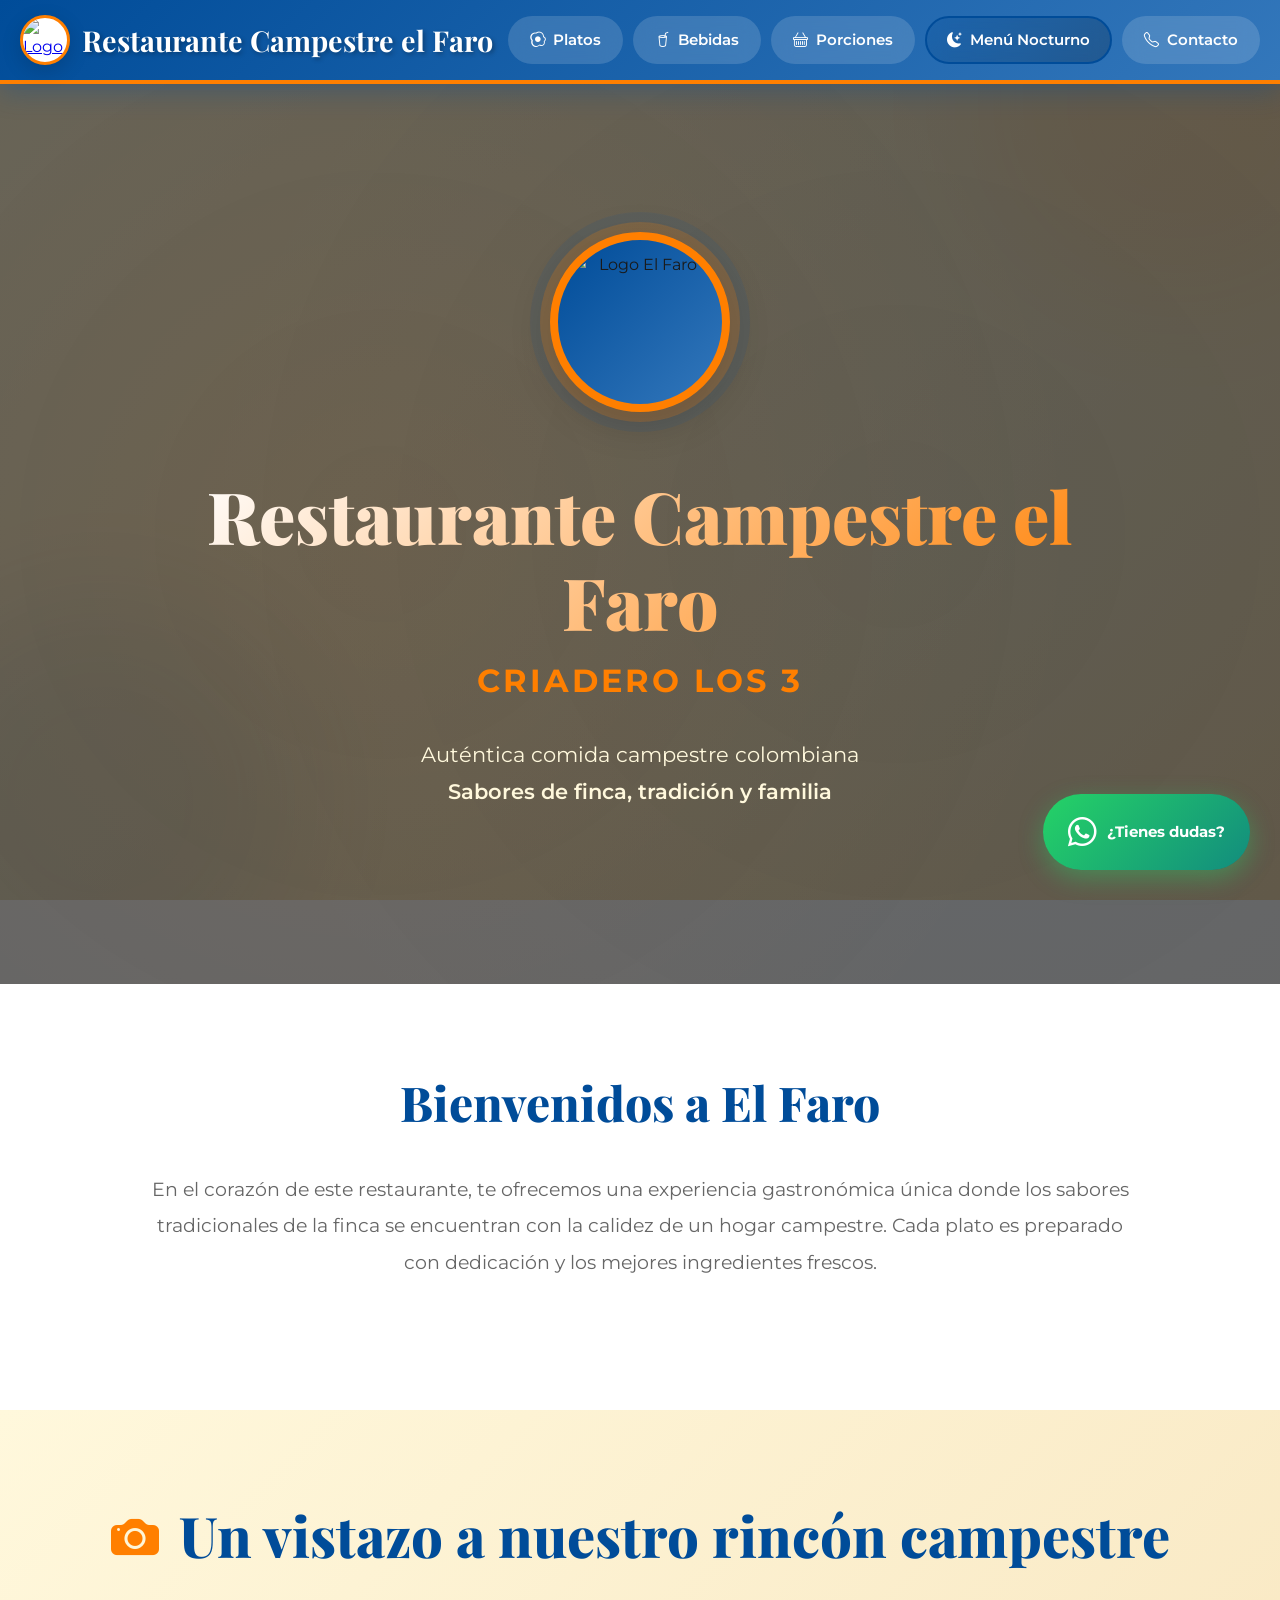
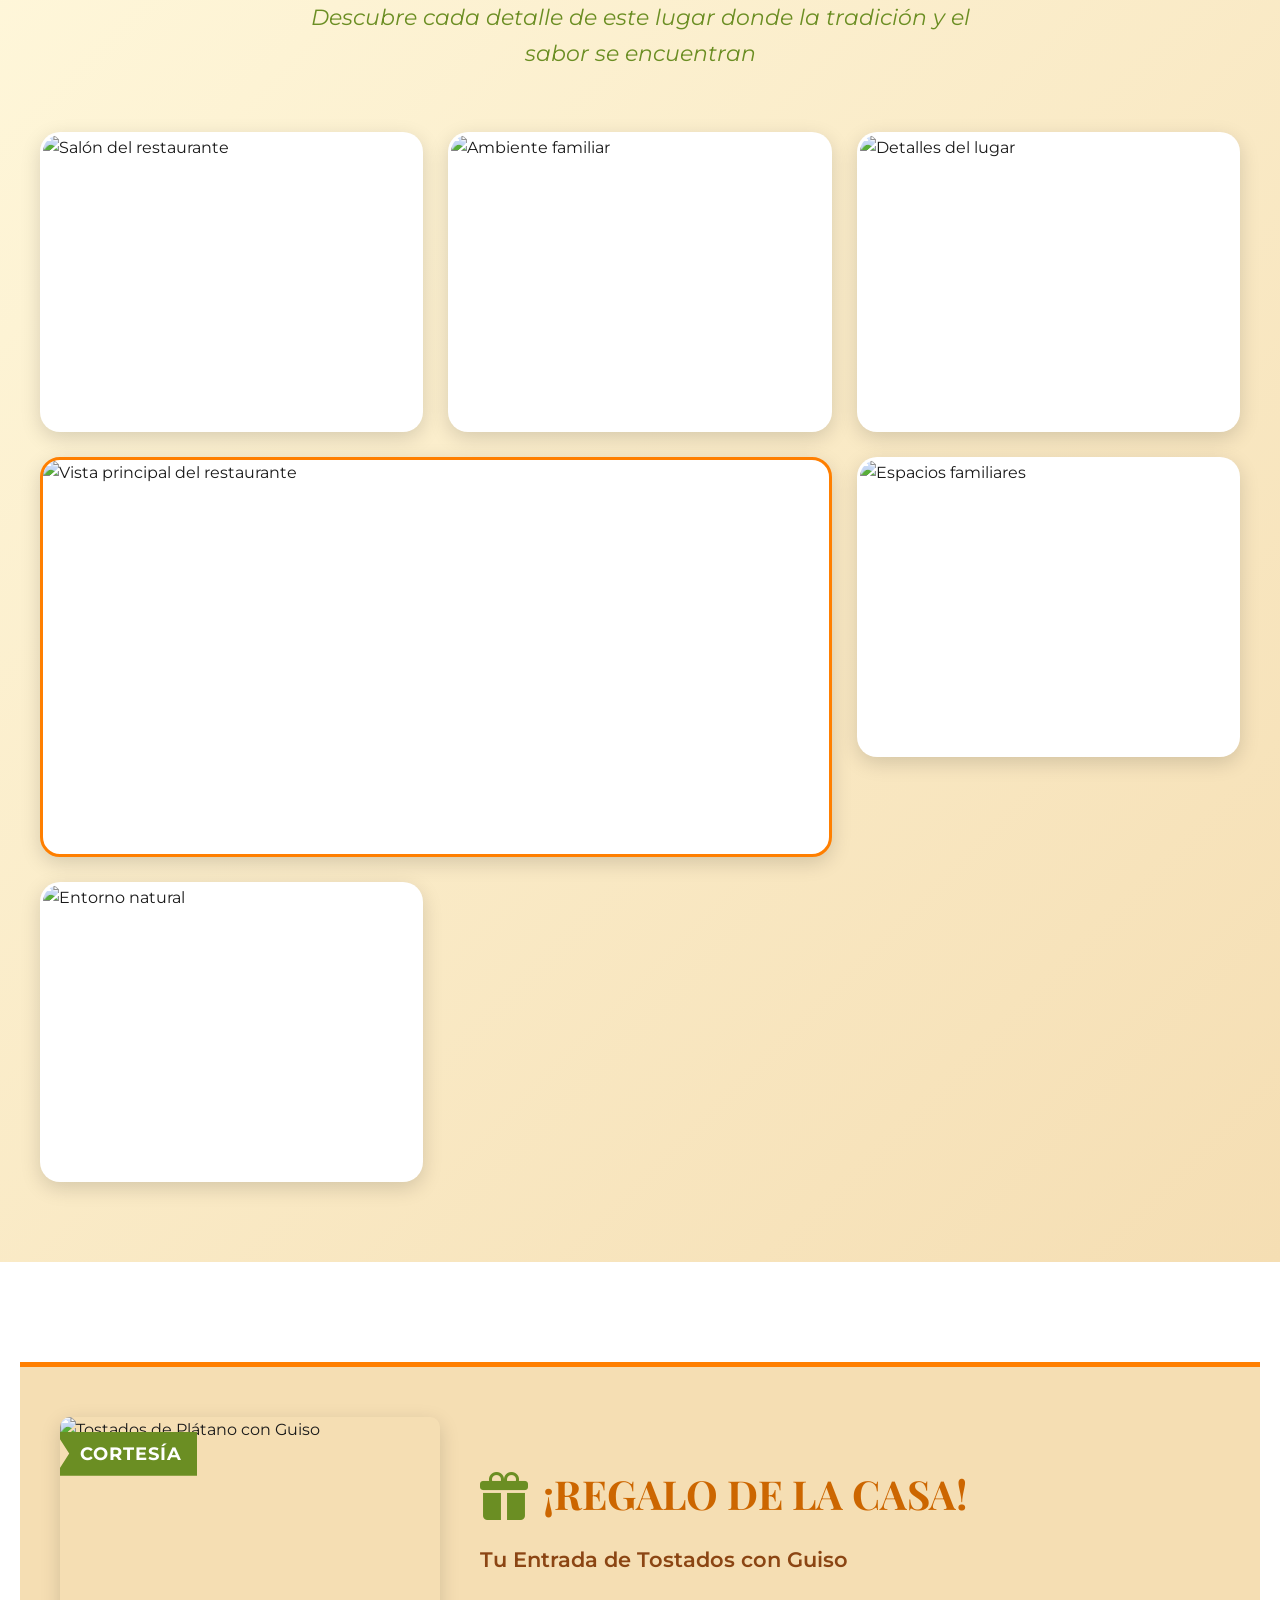
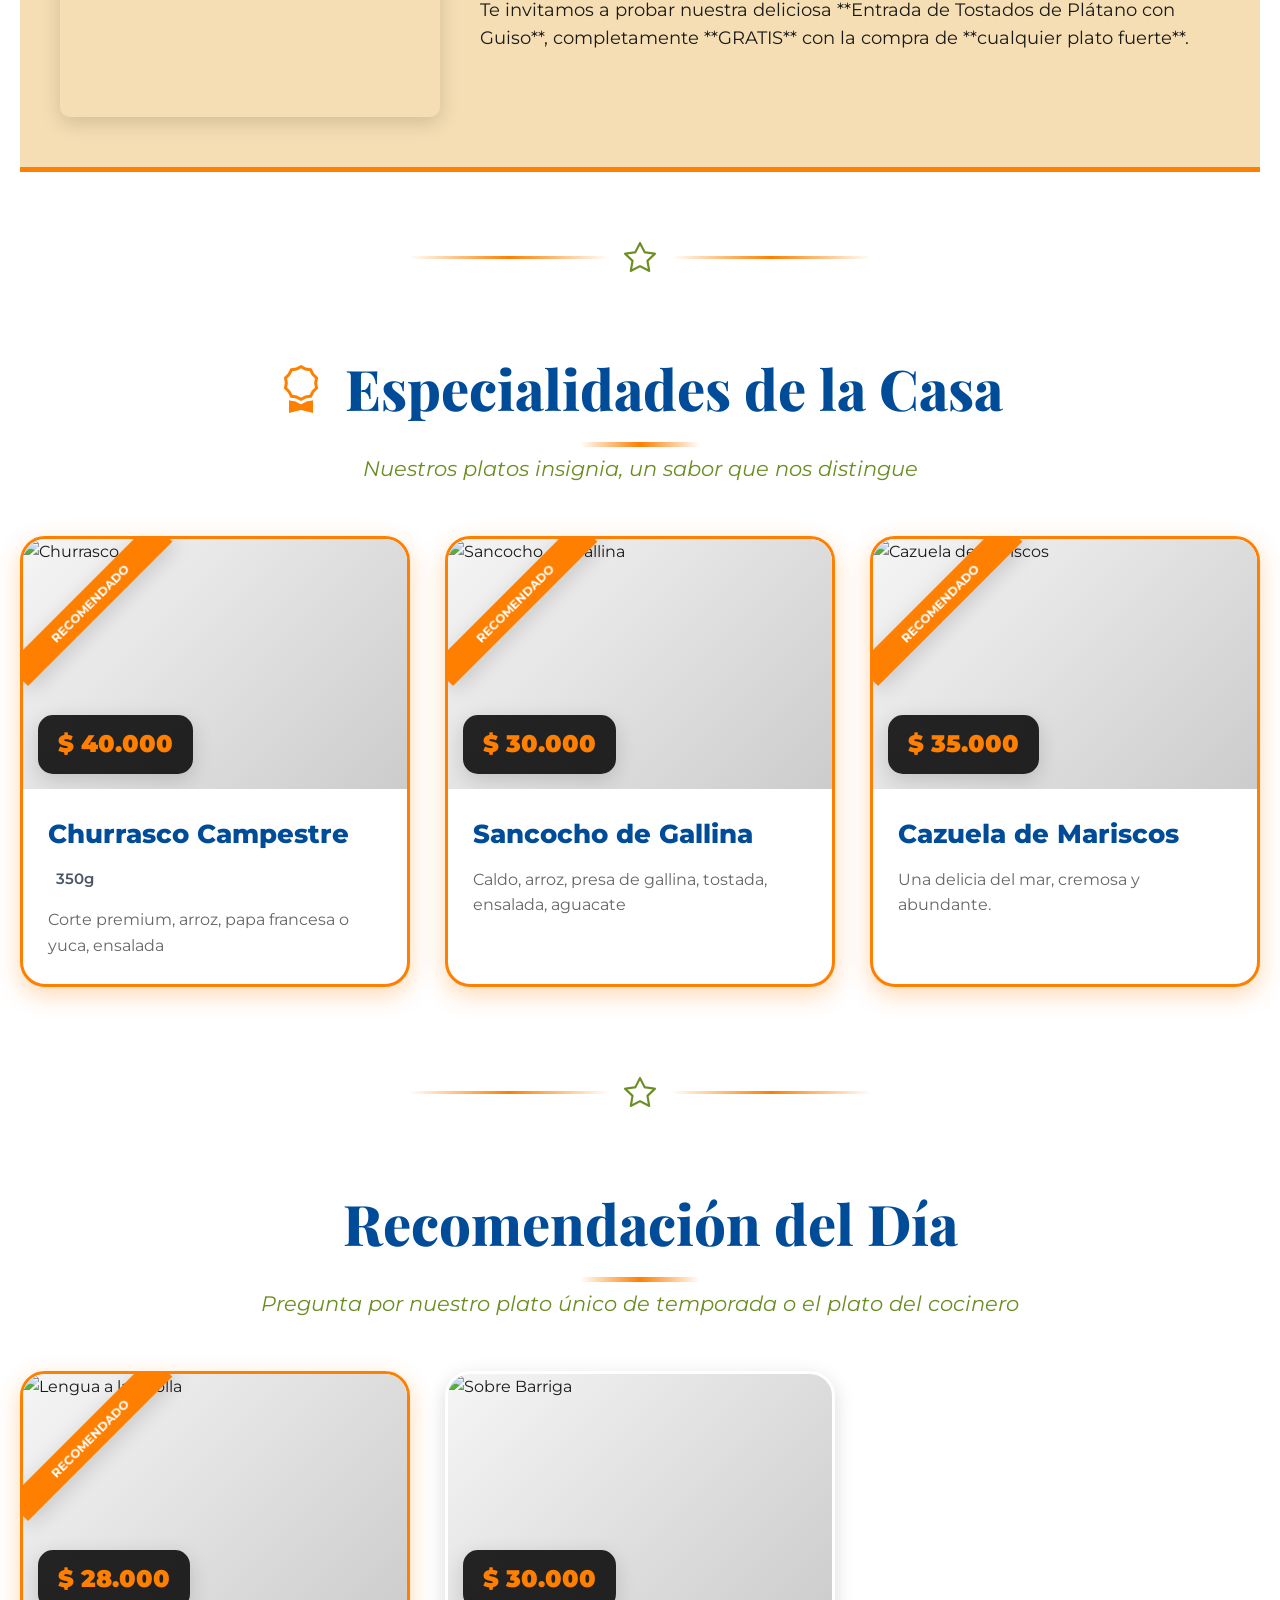
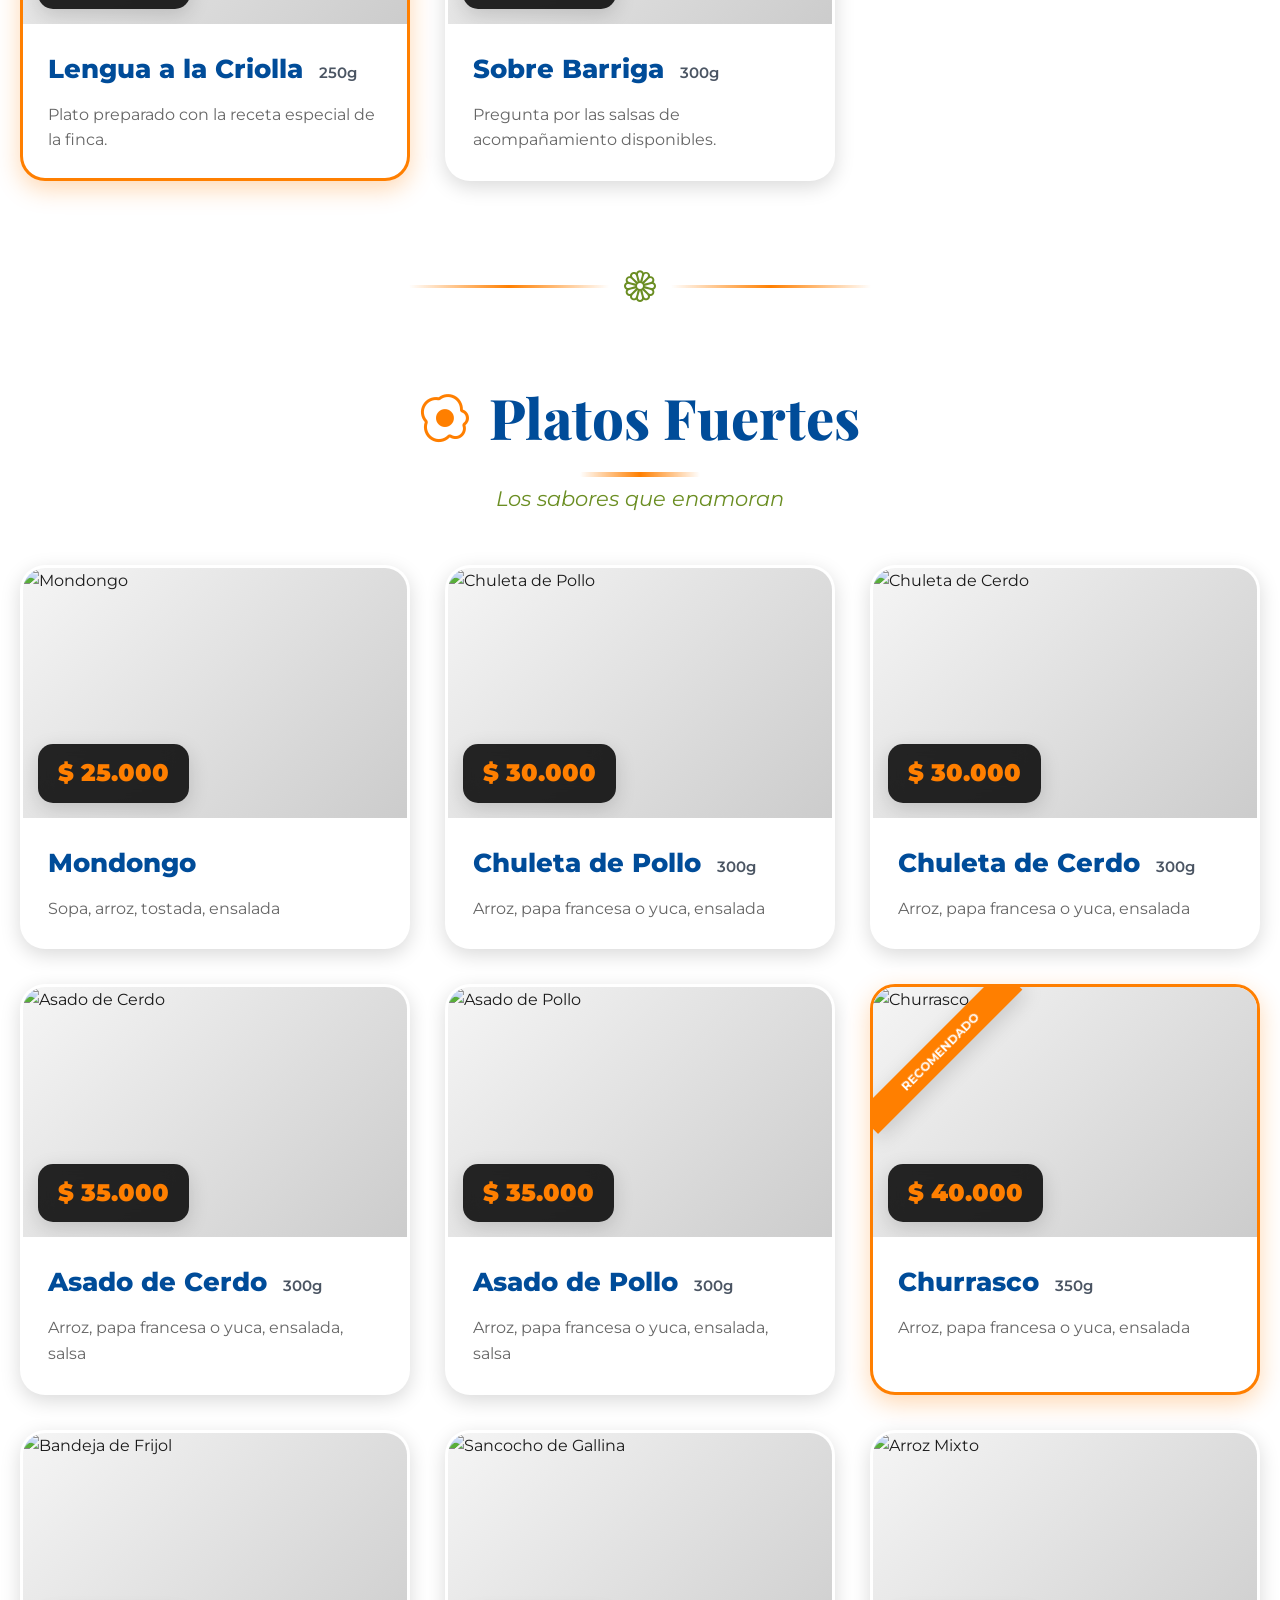
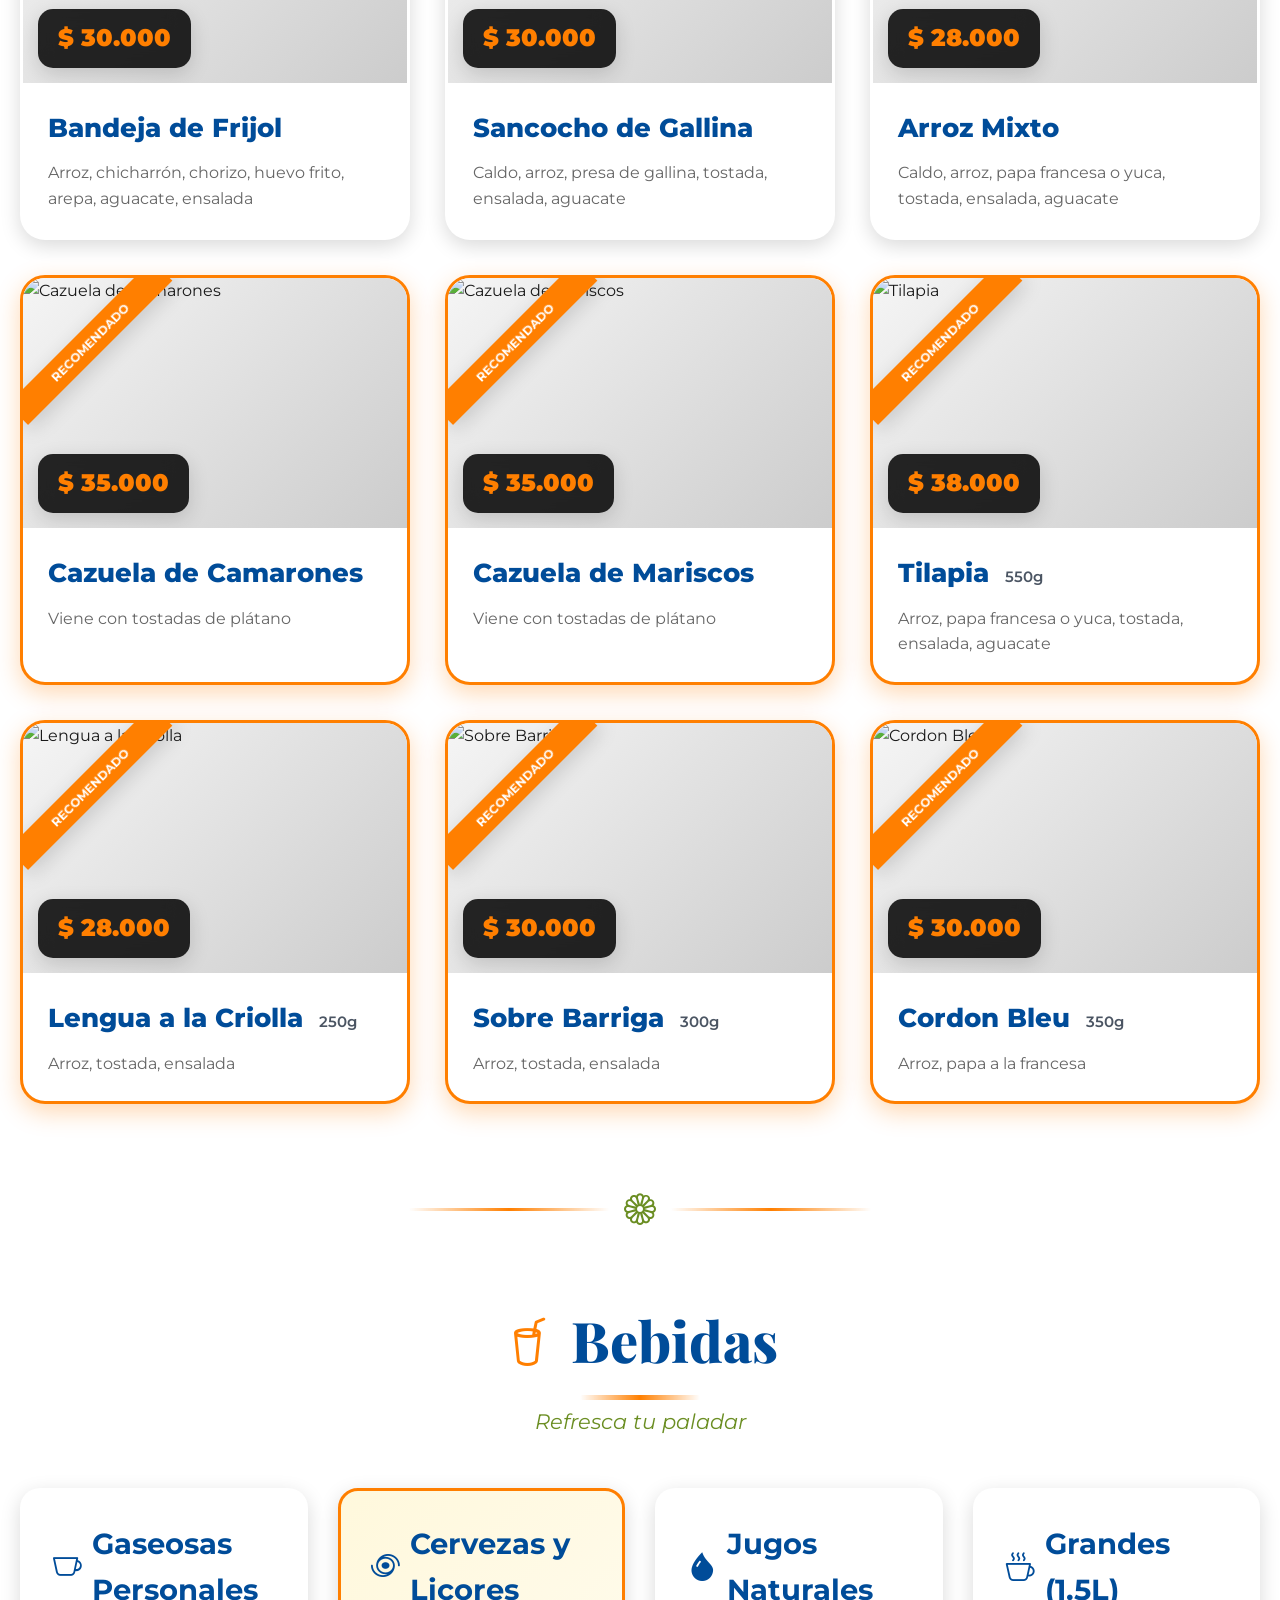
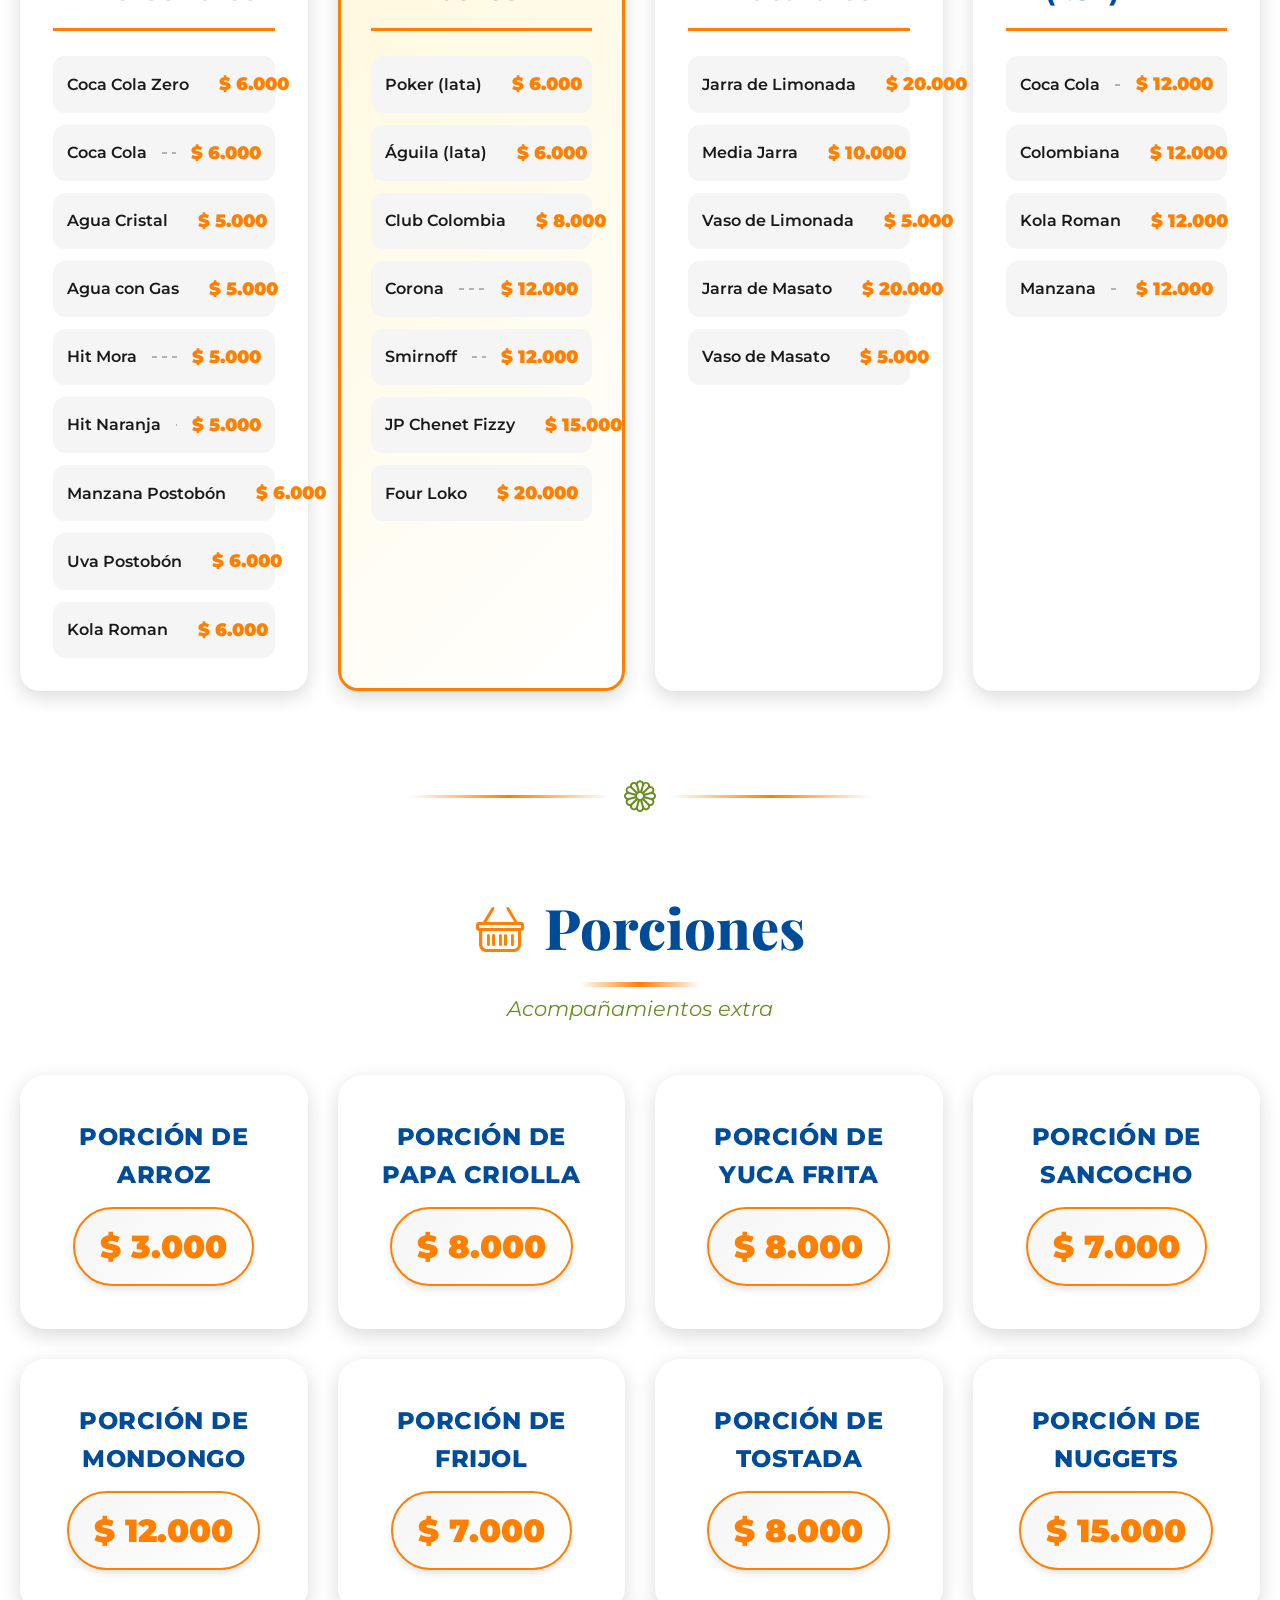
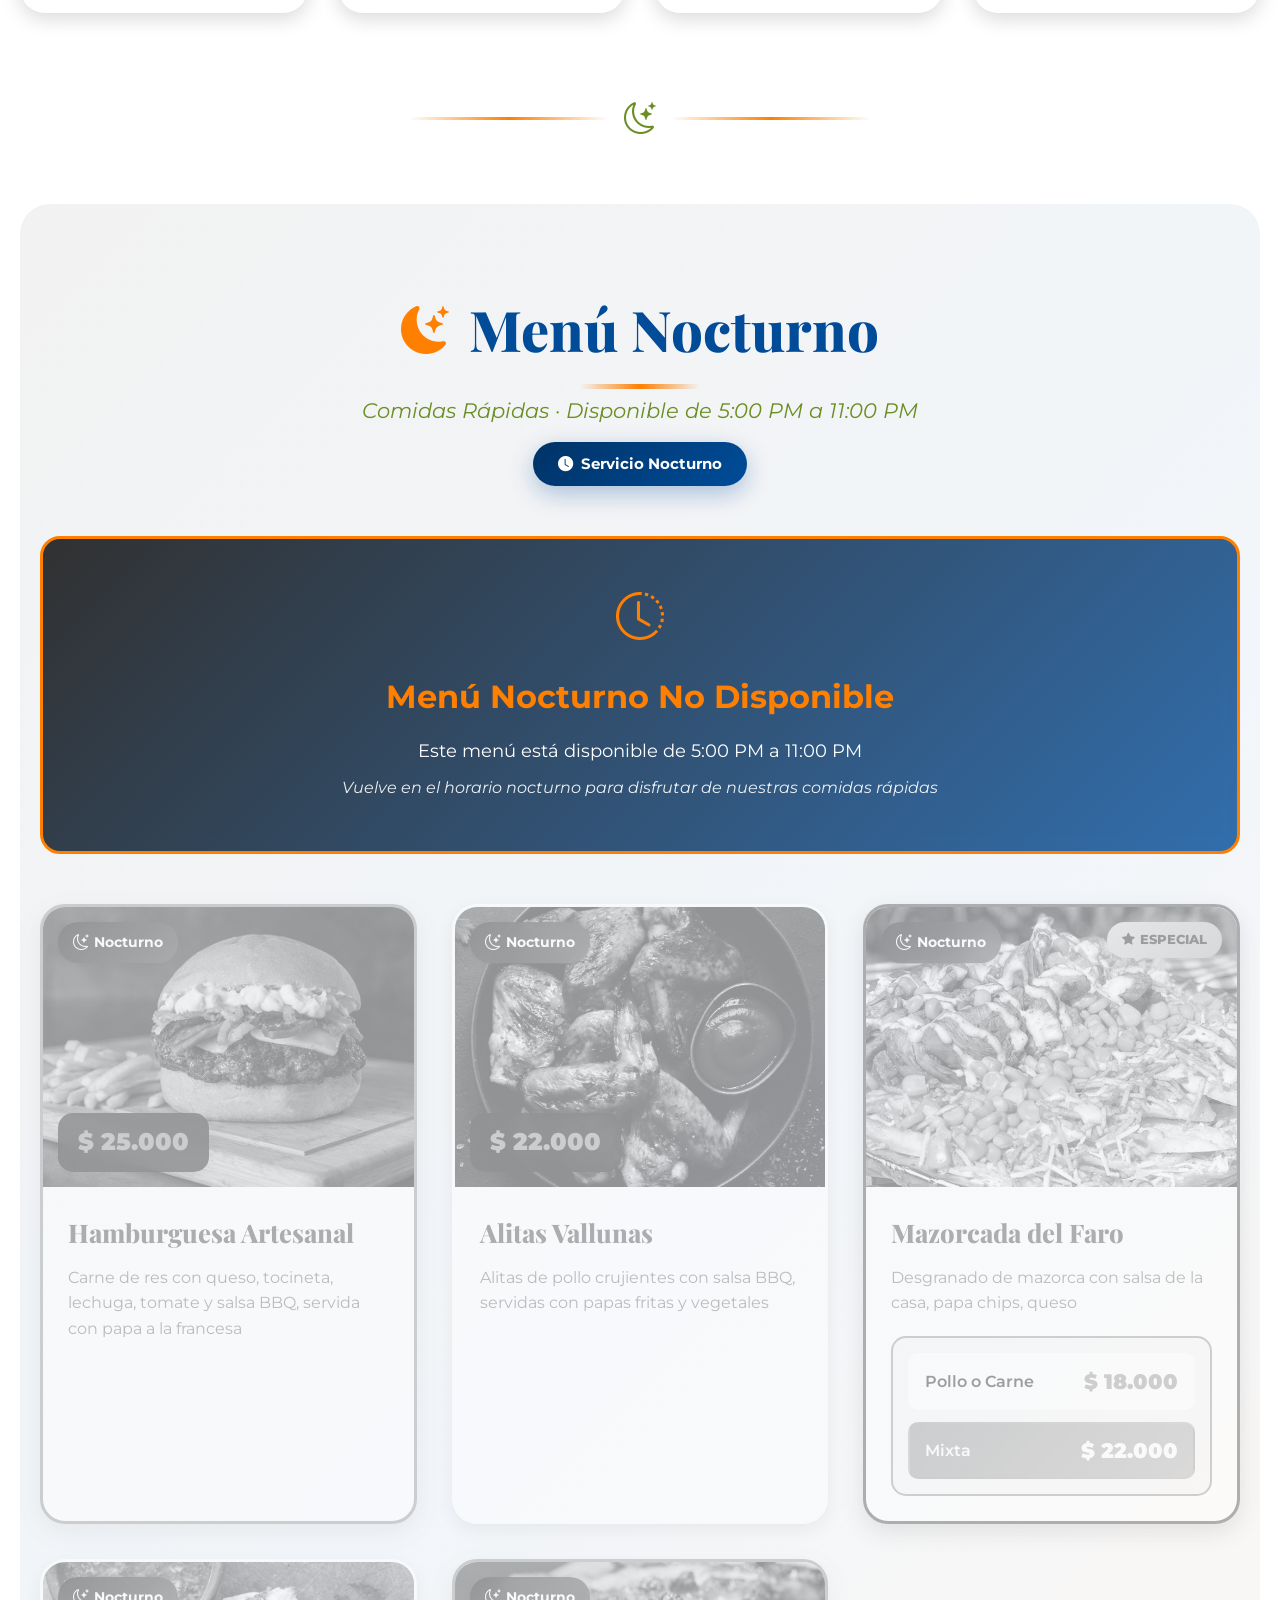
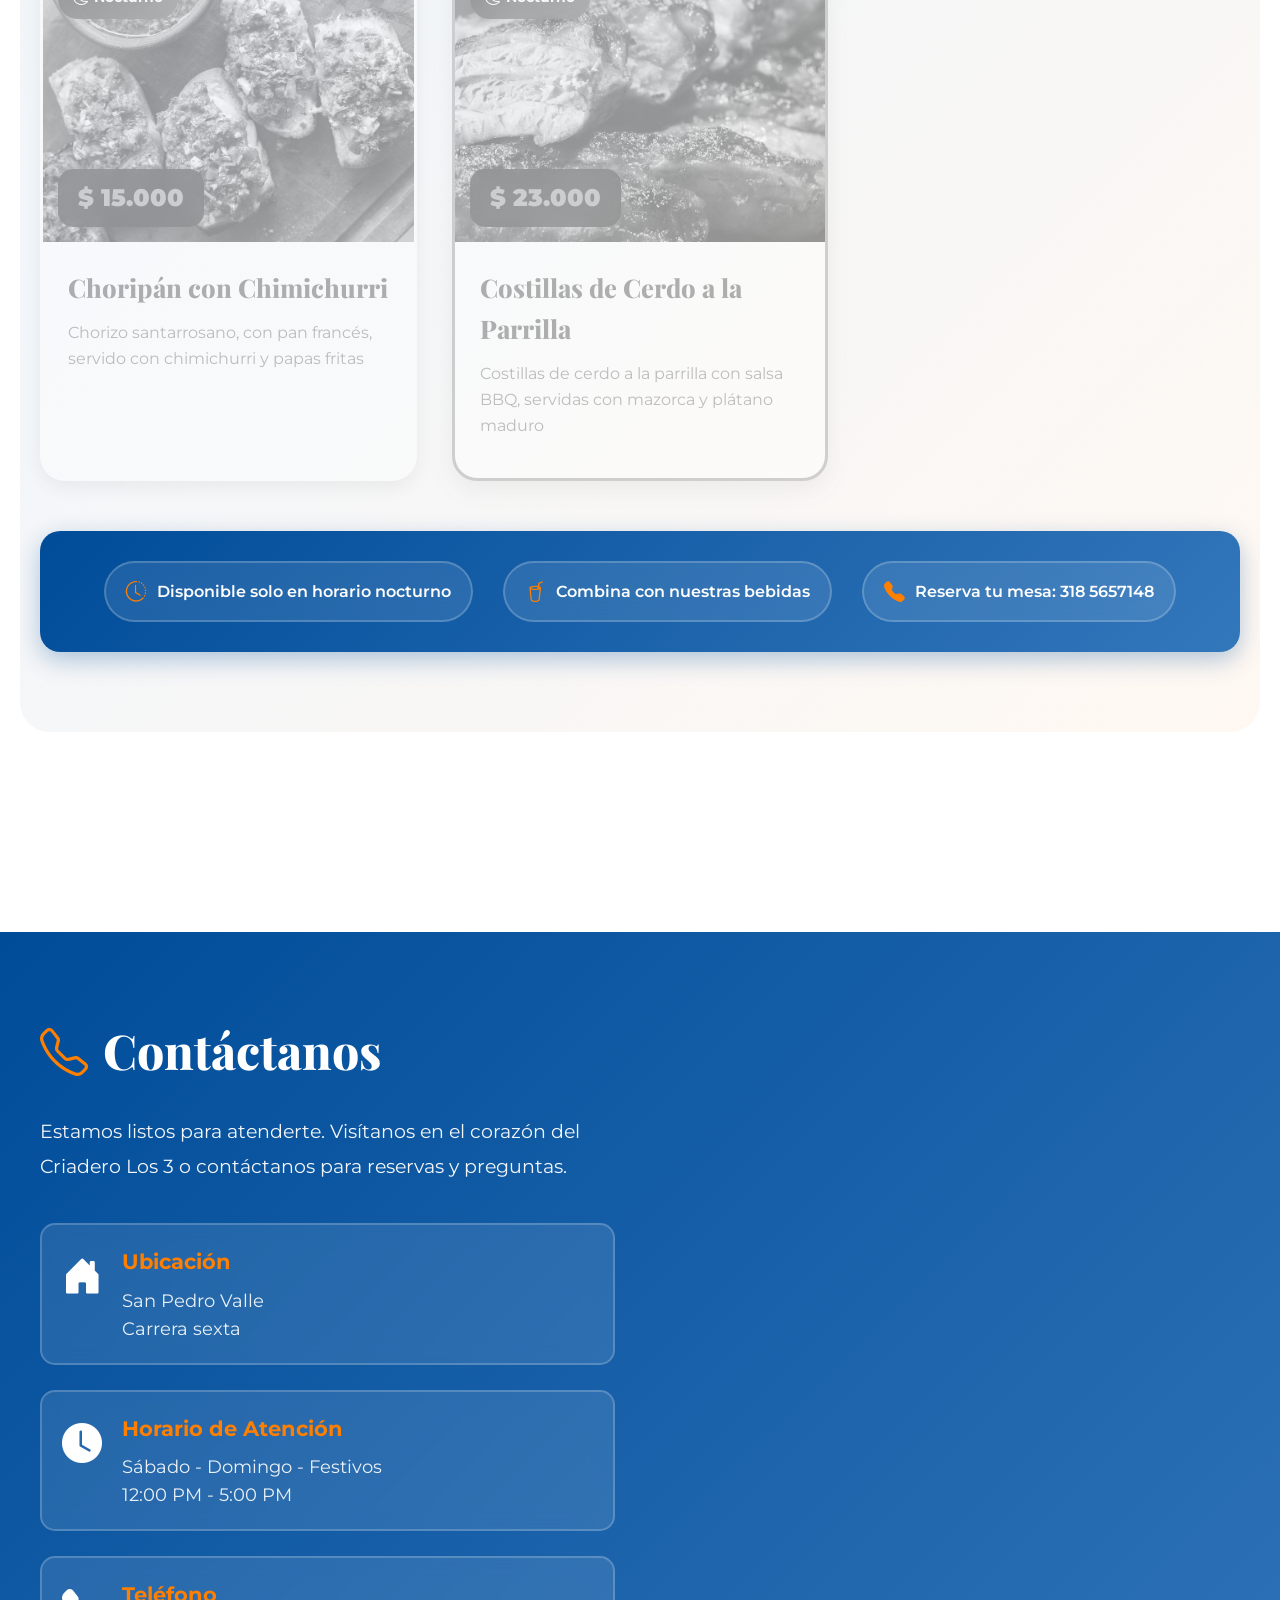
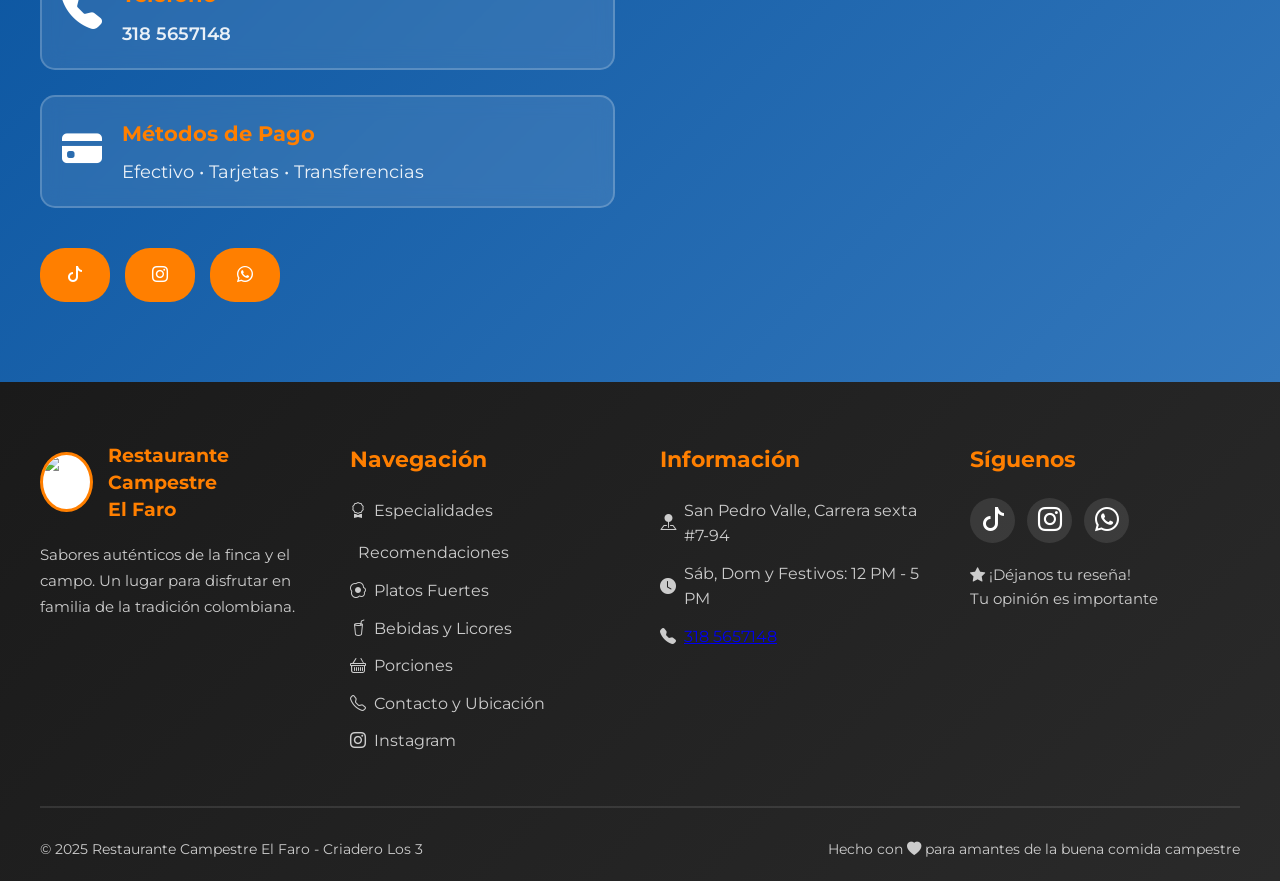
==== commit d960e50b: "Food Nocturn Feat: Se agregó una seccion de comida nocturna y comida y comida rapida" ====
--- a/Restaurant/FARO/index.html
+++ b/Restaurant/FARO/index.html
@@ -24,9 +24,9 @@
     <nav class="navbar-campestre" role="navigation" aria-label="Menú Principal del Restaurante">
         <div class="navbar-contenido">
             <div class="nav-brand">
-                <a href="#" class="logo-mini" aria-label="Ir al inicio">
-                    <img src="img/Logo_FARO.png" alt="Logo El Faro">
-                </a>
+                    <a href="#" class="logo-mini" aria-label="Ir al inicio">
+                        <img src="img/Logo_FARO.png" alt="Logo El Faro" loading="lazy">
+                    </a>
                 <span class="nav-titulo">Restaurante Campestre el Faro</span>
                 <button id="btnMenu" class="btn-menu-mobile" aria-controls="nav-links-menu" aria-expanded="false" aria-label="Abrir Menú de Navegación"><i class="bi bi-list"></i></button>
             </div>
@@ -34,6 +34,7 @@
                 <a href="#platos" class="nav-link"><i class="bi bi-egg-fried"></i> Platos</a>
                 <a href="#bebidas" class="nav-link"><i class="bi bi-cup-straw"></i> Bebidas</a>
                 <a href="#porciones" class="nav-link"><i class="bi bi-basket"></i> Porciones</a>
+                <a href="#comidas-rapidas" class="nav-link nav-link-nocturno"><i class="bi bi-moon-stars-fill"></i> Menú Nocturno</a>
                 <a href="#contacto" class="nav-link"><i class="bi bi-telephone"></i> Contacto</a>
             </div>
         </div>
@@ -43,9 +44,9 @@
         <div class="hero-overlay"></div>
         <div class="hero-contenido">
             <div class="logo-principal-container">
-                <div class="logo-circulo">
-                    <img src="img/Logo_FARO.png" alt="Logo El Faro" class="logo-principal">
-                </div>
+                    <div class="logo-circulo">
+                        <img src="img/Logo_FARO.png" alt="Logo El Faro" class="logo-principal" loading="lazy">
+                    </div>
             </div>
 
             <h1 class="hero-titulo">
@@ -704,6 +705,141 @@
                         <span class="porcion-precio">$ 15.000</span>
                     </div>
 
+                </div>
+            </section>
+            
+            <div class="separador-campestre">
+                <span class="separador-linea"></span>
+                <i class="bi bi-moon-stars separador-icono"></i>
+                <span class="separador-linea"></span>
+            </div>
+
+            <section id="comidas-rapidas" class="seccion-menu seccion-nocturna">
+                <div class="titulo-seccion-contenedor">
+                    <h2 class="titulo-seccion">
+                        <i class="bi bi-moon-stars-fill icono-titulo"></i>
+                        Menú Nocturno
+                        <span class="decoracion-linea"></span>
+                    </h2>
+                    <p class="subtitulo-seccion">Comidas Rápidas · Disponible de 5:00 PM a 11:00 PM</p>
+                    <div class="horario-badge">
+                        <i class="bi bi-clock-fill"></i>
+                        <span>Servicio Nocturno</span>
+                    </div>
+                </div>
+
+                <div class="grid-comidas-rapidas">
+                    <div class="tarjeta-comida-rapida destacado"
+                        data-modal-target="true"
+                        data-full-img="img/platos/hamburguesa-artesanal.jpg"
+                        data-caption="Hamburguesa Artesanal con carne de res, queso, tocineta, lechuga, tomate y salsa BBQ">
+                        <figure class="comida-imagen-container">
+                            <img src="img/platos/hamburguesa-artesanal.jpg" alt="Hamburguesa Artesanal" class="comida-imagen" loading="lazy">
+                            <div class="badge-nocturno">
+                                <i class="bi bi-moon-stars"></i> Nocturno
+                            </div>
+                            <figcaption class="precio-overlay">$ 25.000</figcaption>
+                        </figure>
+                        <div class="comida-contenido">
+                            <h3 class="comida-nombre">Hamburguesa Artesanal</h3>
+                            <p class="comida-descripcion">Carne de res con queso, tocineta, lechuga, tomate y salsa BBQ, servida con papa a la francesa</p>
+                        </div>
+                    </div>
+
+                    <div class="tarjeta-comida-rapida"
+                        data-modal-target="true"
+                        data-full-img="img/platos/alitas-vallunas.jpg"
+                        data-caption="Alitas Vallunas crujientes con salsa BBQ">
+                        <figure class="comida-imagen-container">
+                            <img src="img/platos/alitas-vallunas.jpg" alt="Alitas Vallunas" class="comida-imagen" loading="lazy">
+                            <div class="badge-nocturno">
+                                <i class="bi bi-moon-stars"></i> Nocturno
+                            </div>
+                            <figcaption class="precio-overlay">$ 22.000</figcaption>
+                        </figure>
+                        <div class="comida-contenido">
+                            <h3 class="comida-nombre">Alitas Vallunas</h3>
+                            <p class="comida-descripcion">Alitas de pollo crujientes con salsa BBQ, servidas con papas fritas y vegetales</p>
+                        </div>
+                    </div>
+
+                    <div class="tarjeta-comida-rapida especial"
+                        data-modal-target="true"
+                        data-full-img="img/platos/mazorcada.jpg"
+                        data-caption="Mazorcada del Faro: desgranado de mazorca con salsa especial">
+                        <figure class="comida-imagen-container">
+                            <img src="img/platos/mazorcada.jpg" alt="Mazorcada del Faro" class="comida-imagen" loading="lazy">
+                            <div class="badge-nocturno">
+                                <i class="bi bi-moon-stars"></i> Nocturno
+                            </div>
+                            <div class="badge-especial">
+                                <i class="bi bi-star-fill"></i> ESPECIAL
+                            </div>
+                        </figure>
+                        <div class="comida-contenido">
+                            <h3 class="comida-nombre">Mazorcada del Faro</h3>
+                            <p class="comida-descripcion">Desgranado de mazorca con salsa de la casa, papa chips, queso</p>
+                            <div class="opciones-precio">
+                                <div class="opcion">
+                                    <span class="opcion-nombre">Pollo o Carne</span>
+                                    <span class="opcion-precio">$ 18.000</span>
+                                </div>
+                                <div class="opcion destacada">
+                                    <span class="opcion-nombre">Mixta</span>
+                                    <span class="opcion-precio">$ 22.000</span>
+                                </div>
+                            </div>
+                        </div>
+                    </div>
+
+                    <div class="tarjeta-comida-rapida"
+                        data-modal-target="true"
+                        data-full-img="img/platos/choripan.jpg"
+                        data-caption="Choripán con Chimichurri y papas fritas">
+                        <figure class="comida-imagen-container">
+                            <img src="img/platos/choripan.jpg" alt="Choripán con Chimichurri" class="comida-imagen" loading="lazy">
+                            <div class="badge-nocturno">
+                                <i class="bi bi-moon-stars"></i> Nocturno
+                            </div>
+                            <figcaption class="precio-overlay">$ 15.000</figcaption>
+                        </figure>
+                        <div class="comida-contenido">
+                            <h3 class="comida-nombre">Choripán con Chimichurri</h3>
+                            <p class="comida-descripcion">Chorizo santarrosano, con pan francés, servido con chimichurri y papas fritas</p>
+                        </div>
+                    </div>
+
+                    <div class="tarjeta-comida-rapida destacado"
+                        data-modal-target="true"
+                        data-full-img="img/platos/costillas.png"
+                        data-caption="Costillas de Cerdo a la Parrilla con salsa BBQ">
+                        <figure class="comida-imagen-container">
+                            <img src="img/platos/costillas.png" alt="Costillas de Cerdo BBQ" class="comida-imagen" loading="lazy">
+                            <div class="badge-nocturno">
+                                <i class="bi bi-moon-stars"></i> Nocturno
+                            </div>
+                            <figcaption class="precio-overlay">$ 23.000</figcaption>
+                        </figure>
+                        <div class="comida-contenido">
+                            <h3 class="comida-nombre">Costillas de Cerdo a la Parrilla</h3>
+                            <p class="comida-descripcion">Costillas de cerdo a la parrilla con salsa BBQ, servidas con mazorca y plátano maduro</p>
+                        </div>
+                    </div>
+                </div>
+
+                <div class="info-nocturna">
+                    <div class="info-item">
+                        <i class="bi bi-clock-history"></i>
+                        <span>Disponible solo en horario nocturno</span>
+                    </div>
+                    <div class="info-item">
+                        <i class="bi bi-cup-straw"></i>
+                        <span>Combina con nuestras bebidas</span>
+                    </div>
+                    <div class="info-item">
+                        <i class="bi bi-telephone-fill"></i>
+                        <span>Reserva tu mesa: 318 5657148</span>
+                    </div>
                 </div>
             </section>
         </div>
@@ -772,9 +908,9 @@
                 
                 <div class="footer-col footer-branding">
                     <div class="footer-logo">
-                        <div class="footer-logo-circulo">
-                             <img src="img/Logo_FARO.png" alt="Logo El Faro">
-                        </div>
+                    <div class="footer-logo-circulo">
+                        <img src="img/Logo_FARO.png" alt="Logo El Faro" loading="lazy">
+                    </div>
                         <h3>Restaurante Campestre <br> El Faro</h3>
                     </div>
                     <p class="footer-desc">
@@ -841,7 +977,7 @@
     <div id="imagenModal" class="modal-imagen" aria-modal="true" role="dialog" aria-label="Vista ampliada del plato">
         <div class="modal-contenido">
             <button class="cerrar-modal" aria-label="Cerrar vista ampliada"><i class="bi bi-x-circle-fill"></i></button>
-            <img id="modalImagenPrincipal" src="" alt="Imagen ampliada del plato" class="imagen-modal-principal">
+            <img id="modalImagenPrincipal" src="" alt="Imagen ampliada del plato" class="imagen-modal-principal" loading="lazy">
             <p id="modalDescripcion" class="modal-descripcion"></p>
         </div>
     </div>
--- a/Restaurant/FARO/styles.css
+++ b/Restaurant/FARO/styles.css
@@ -1663,6 +1663,25 @@
     flex: 0 0 auto;
     margin-left: auto;
   }
+  
+  .grid-comidas-rapidas {
+    grid-template-columns: repeat(auto-fill, minmax(300px, 1fr));
+    gap: 25px;
+  }
+
+  .comida-imagen-container {
+    height: 240px;
+  }
+
+  .info-nocturna {
+    flex-direction: column;
+    gap: 15px;
+  }
+
+  .info-item {
+    width: 100%;
+    justify-content: center;
+  }
 }
 
 @media (max-width: 380px) {
@@ -1694,6 +1713,38 @@
 
   .hero-descripcion {
     font-size: 1rem;
+  }
+  
+  .grid-comidas-rapidas {
+    grid-template-columns: 1fr;
+    gap: 20px;
+  }
+
+  .comida-imagen-container {
+    height: 220px;
+  }
+
+  .comida-nombre {
+    font-size: 1.4rem;
+  }
+
+  .comida-descripcion {
+    font-size: 0.95rem;
+  }
+
+  .opciones-precio {
+    padding: 12px;
+  }
+
+  .horario-badge {
+    font-size: 0.85rem;
+    padding: 8px 18px;
+  }
+
+  .badge-nocturno,
+  .badge-especial {
+    font-size: 0.75rem;
+    padding: 6px 12px;
   }
 
   .titulo-decorado,
@@ -1946,6 +1997,32 @@
   .footer-info li,
   .footer-cta {
     font-size: 0.85rem;
+  }
+  
+  .seccion-nocturna {
+    padding: 50px 15px;
+  }
+
+  .comida-imagen-container {
+    height: 200px;
+  }
+
+  .comida-contenido {
+    padding: 20px 15px;
+  }
+
+  .opcion {
+    flex-direction: column;
+    text-align: center;
+    gap: 8px;
+  }
+
+  .info-nocturna {
+    padding: 20px 15px;
+  }
+
+  .info-item {
+    font-size: 0.9rem;
   }
 
   .footer-logo h3 {
@@ -2488,4 +2565,315 @@
     font-size: 0.95rem;
     color: #4b5563;
     font-weight: 600;
+}
+
+/* ============================================
+   MENÚ NOCTURNO - COMIDAS RÁPIDAS
+   ============================================ */
+
+.seccion-nocturna {
+  background: linear-gradient(135deg, 
+    rgba(0, 0, 0, 0.05) 0%, 
+    rgba(0, 76, 153, 0.05) 50%, 
+    rgba(255, 127, 0, 0.05) 100%
+  );
+  padding: 80px 20px;
+  border-radius: 30px;
+  position: relative;
+  overflow: hidden;
+}
+
+.seccion-nocturna::before {
+  content: '';
+  position: absolute;
+  top: 0;
+  left: 0;
+  width: 100%;
+  height: 100%;
+  background: url('data:image/svg+xml,<svg width="20" height="20" xmlns="http://www.w3.org/2000/svg"><circle cx="2" cy="2" r="1" fill="rgba(255,127,0,0.1)"/></svg>');
+  opacity: 0.3;
+  z-index: 0;
+  pointer-events: none;
+}
+
+.seccion-nocturna .titulo-seccion-contenedor {
+  position: relative;
+  z-index: 1;
+}
+
+.horario-badge {
+  display: inline-flex;
+  align-items: center;
+  gap: 8px;
+  background: linear-gradient(135deg, var(--azul-oscuro), var(--azul-principal));
+  color: var(--blanco);
+  padding: 10px 25px;
+  border-radius: 50px;
+  font-weight: 700;
+  font-size: 0.95rem;
+  margin-top: 15px;
+  box-shadow: var(--sombra-azul);
+  animation: pulsoSuave 2s infinite;
+}
+
+@keyframes pulsoSuave {
+  0%, 100% {
+    transform: scale(1);
+    box-shadow: var(--sombra-azul);
+  }
+  50% {
+    transform: scale(1.05);
+    box-shadow: 0 8px 30px rgba(0, 76, 153, 0.5);
+  }
+}
+
+.grid-comidas-rapidas {
+  display: grid;
+  grid-template-columns: repeat(auto-fill, minmax(350px, 1fr));
+  gap: 35px;
+  position: relative;
+  z-index: 1;
+  margin-top: 50px;
+}
+
+.tarjeta-comida-rapida {
+  background: var(--blanco);
+  border-radius: 25px;
+  overflow: hidden;
+  box-shadow: var(--sombra-media);
+  transition: var(--transicion);
+  border: 3px solid transparent;
+  position: relative;
+  cursor: pointer;
+}
+
+.tarjeta-comida-rapida:hover {
+  transform: translateY(-10px);
+  box-shadow: var(--sombra-fuerte);
+  border-color: var(--naranja-principal);
+}
+
+.tarjeta-comida-rapida.destacado {
+  border-color: var(--naranja-principal);
+  box-shadow: var(--sombra-naranja);
+}
+
+.tarjeta-comida-rapida.especial {
+  border-color: var(--azul-principal);
+  box-shadow: var(--sombra-azul);
+}
+
+.comida-imagen-container {
+  position: relative;
+  width: 100%;
+  height: 280px;
+  overflow: hidden;
+  margin: 0;
+}
+
+.comida-imagen {
+  width: 100%;
+  height: 100%;
+  object-fit: cover;
+  transition: var(--transicion);
+}
+
+.tarjeta-comida-rapida:hover .comida-imagen {
+  transform: scale(1.15);
+}
+
+.badge-nocturno {
+  position: absolute;
+  top: 15px;
+  left: 15px;
+  background: linear-gradient(135deg, rgba(0, 0, 0, 0.85), rgba(0, 76, 153, 0.85));
+  color: var(--blanco);
+  padding: 8px 15px;
+  border-radius: 20px;
+  font-size: 0.85rem;
+  font-weight: 700;
+  display: flex;
+  align-items: center;
+  gap: 5px;
+  backdrop-filter: blur(10px);
+  box-shadow: 0 4px 15px rgba(0, 0, 0, 0.3);
+  z-index: 2;
+}
+
+.badge-nocturno i {
+  font-size: 1rem;
+  animation: brilloLuna 3s infinite;
+}
+
+@keyframes brilloLuna {
+  0%, 100% {
+    opacity: 1;
+    transform: rotate(0deg);
+  }
+  50% {
+    opacity: 0.6;
+    transform: rotate(-15deg);
+  }
+}
+
+.badge-especial {
+  position: absolute;
+  top: 15px;
+  right: 15px;
+  background: linear-gradient(135deg, #ffd700, #ffa500);
+  color: var(--negro);
+  padding: 8px 15px;
+  border-radius: 20px;
+  font-size: 0.8rem;
+  font-weight: 800;
+  display: flex;
+  align-items: center;
+  gap: 5px;
+  box-shadow: 0 4px 15px rgba(255, 215, 0, 0.4);
+  z-index: 2;
+  animation: brilloEspecial 2s infinite;
+}
+
+@keyframes brilloEspecial {
+  0%, 100% {
+    transform: scale(1);
+  }
+  50% {
+    transform: scale(1.1);
+  }
+}
+
+.comida-contenido {
+  padding: 25px;
+}
+
+.comida-nombre {
+  font-size: 1.6rem;
+  color: var(--azul-principal);
+  margin-bottom: 12px;
+  font-weight: 800;
+  font-family: 'Playfair Display', serif;
+}
+
+.comida-descripcion {
+  color: var(--gris-oscuro);
+  font-size: 1rem;
+  line-height: 1.6;
+  margin-bottom: 15px;
+}
+
+.opciones-precio {
+  display: flex;
+  flex-direction: column;
+  gap: 12px;
+  margin-top: 20px;
+  padding: 15px;
+  background: var(--gris-claro);
+  border-radius: 15px;
+  border: 2px solid var(--naranja-principal);
+}
+
+.opcion {
+  display: flex;
+  justify-content: space-between;
+  align-items: center;
+  padding: 10px 15px;
+  background: var(--blanco);
+  border-radius: 10px;
+  transition: var(--transicion);
+  border: 2px solid transparent;
+}
+
+.opcion:hover {
+  border-color: var(--naranja-principal);
+  transform: translateX(5px);
+}
+
+.opcion.destacada {
+  background: linear-gradient(135deg, var(--naranja-principal), var(--naranja-claro));
+  color: var(--blanco);
+  font-weight: 700;
+}
+
+.opcion-nombre {
+  font-weight: 600;
+  font-size: 1rem;
+}
+
+.opcion-precio {
+  font-size: 1.3rem;
+  font-weight: 900;
+  color: var(--naranja-principal);
+}
+
+.opcion.destacada .opcion-precio {
+  color: var(--blanco);
+}
+
+.info-nocturna {
+  display: flex;
+  justify-content: center;
+  align-items: center;
+  gap: 30px;
+  flex-wrap: wrap;
+  margin-top: 50px;
+  padding: 30px;
+  background: linear-gradient(135deg, var(--azul-principal), var(--azul-claro));
+  border-radius: 20px;
+  box-shadow: var(--sombra-azul);
+  position: relative;
+  z-index: 1;
+}
+
+.info-item {
+  display: flex;
+  align-items: center;
+  gap: 10px;
+  color: var(--blanco);
+  font-weight: 600;
+  font-size: 1rem;
+  padding: 12px 20px;
+  background: rgba(255, 255, 255, 0.1);
+  border-radius: 50px;
+  backdrop-filter: blur(10px);
+  border: 2px solid rgba(255, 255, 255, 0.2);
+  transition: var(--transicion);
+}
+
+.info-item:hover {
+  background: rgba(255, 255, 255, 0.2);
+  transform: translateY(-3px);
+  border-color: var(--naranja-principal);
+}
+
+.info-item i {
+  font-size: 1.3rem;
+  color: var(--naranja-principal);
+}
+
+.nav-link-nocturno {
+  background: linear-gradient(135deg, rgba(0, 76, 153, 0.2), rgba(0, 0, 0, 0.2));
+  border: 2px solid var(--azul-principal);
+  position: relative;
+  overflow: hidden;
+}
+
+.nav-link-nocturno::before {
+  content: '';
+  position: absolute;
+  top: 0;
+  left: -100%;
+  width: 100%;
+  height: 100%;
+  background: linear-gradient(90deg, transparent, rgba(255, 255, 255, 0.3), transparent);
+  transition: left 0.5s;
+}
+
+.nav-link-nocturno:hover::before {
+  left: 100%;
+}
+
+.nav-link-nocturno:hover {
+  background: linear-gradient(135deg, var(--azul-principal), var(--azul-oscuro));
+  border-color: var(--naranja-principal);
 }
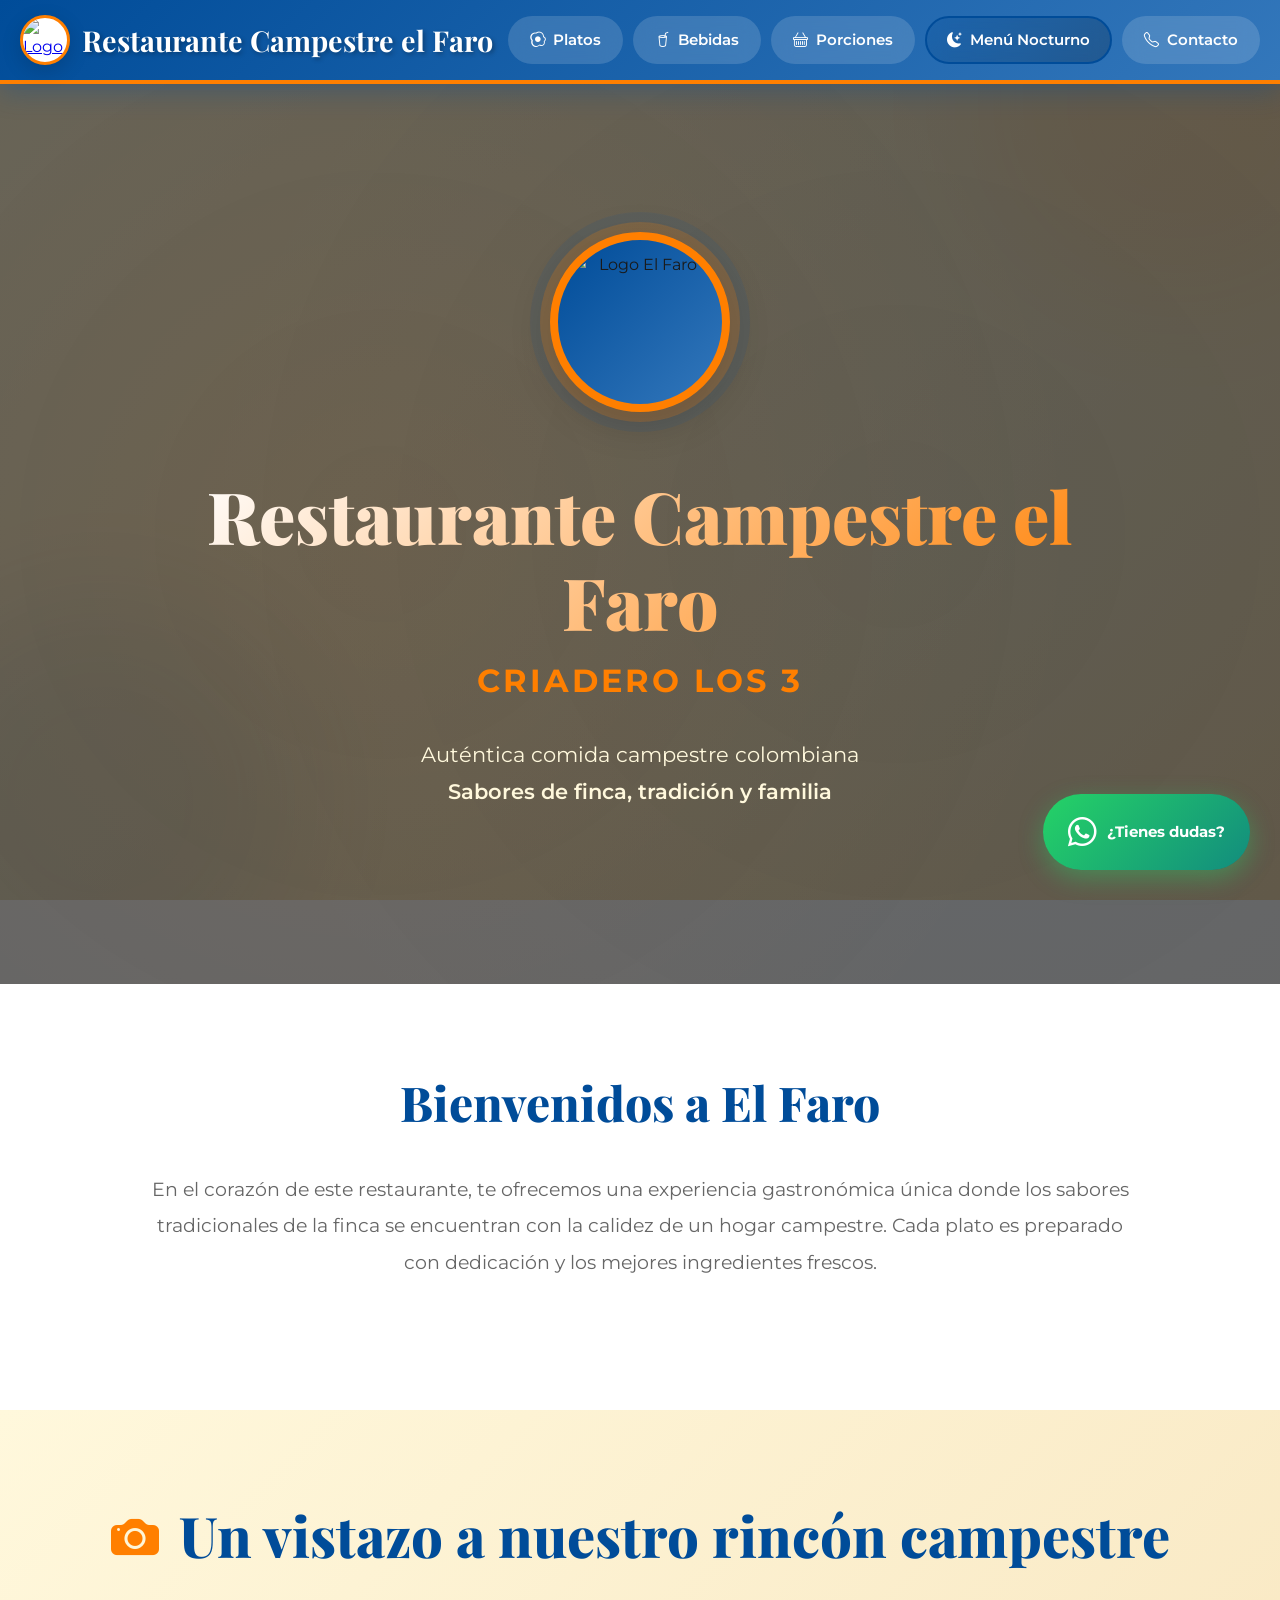
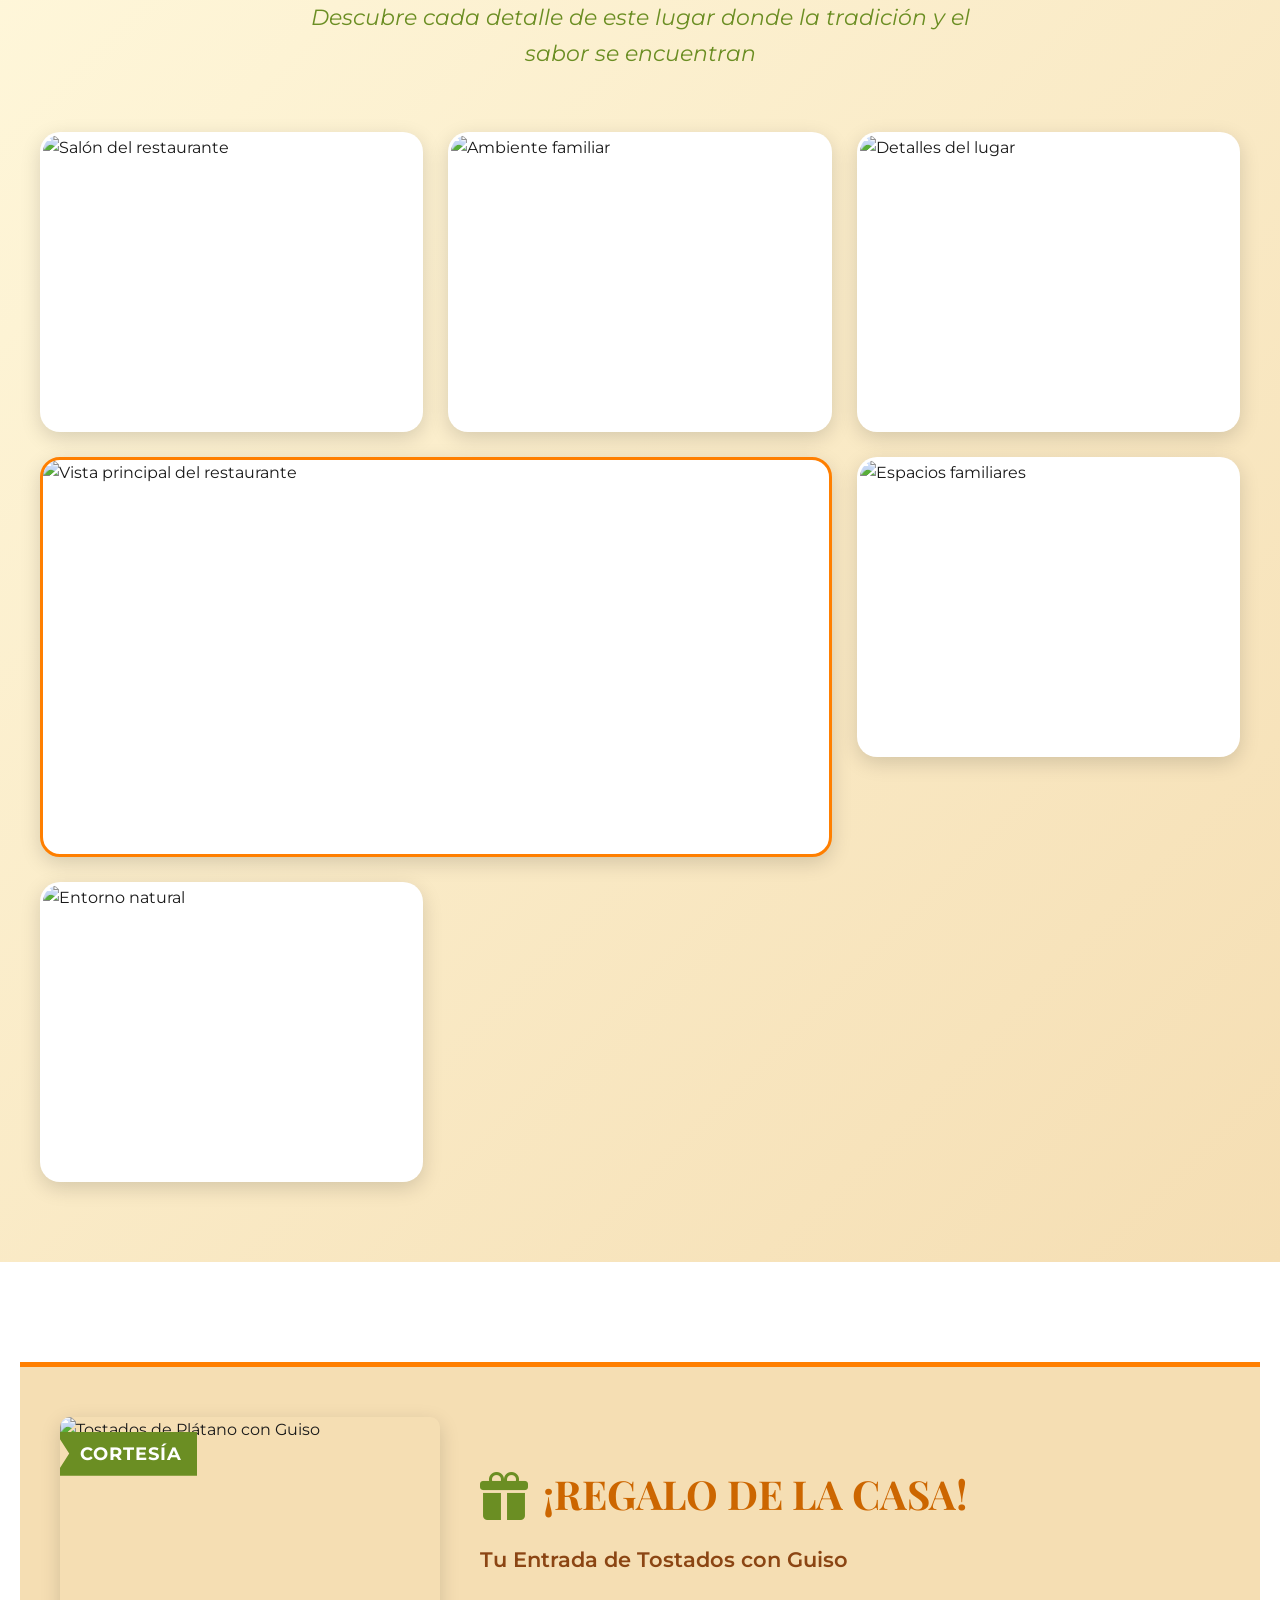
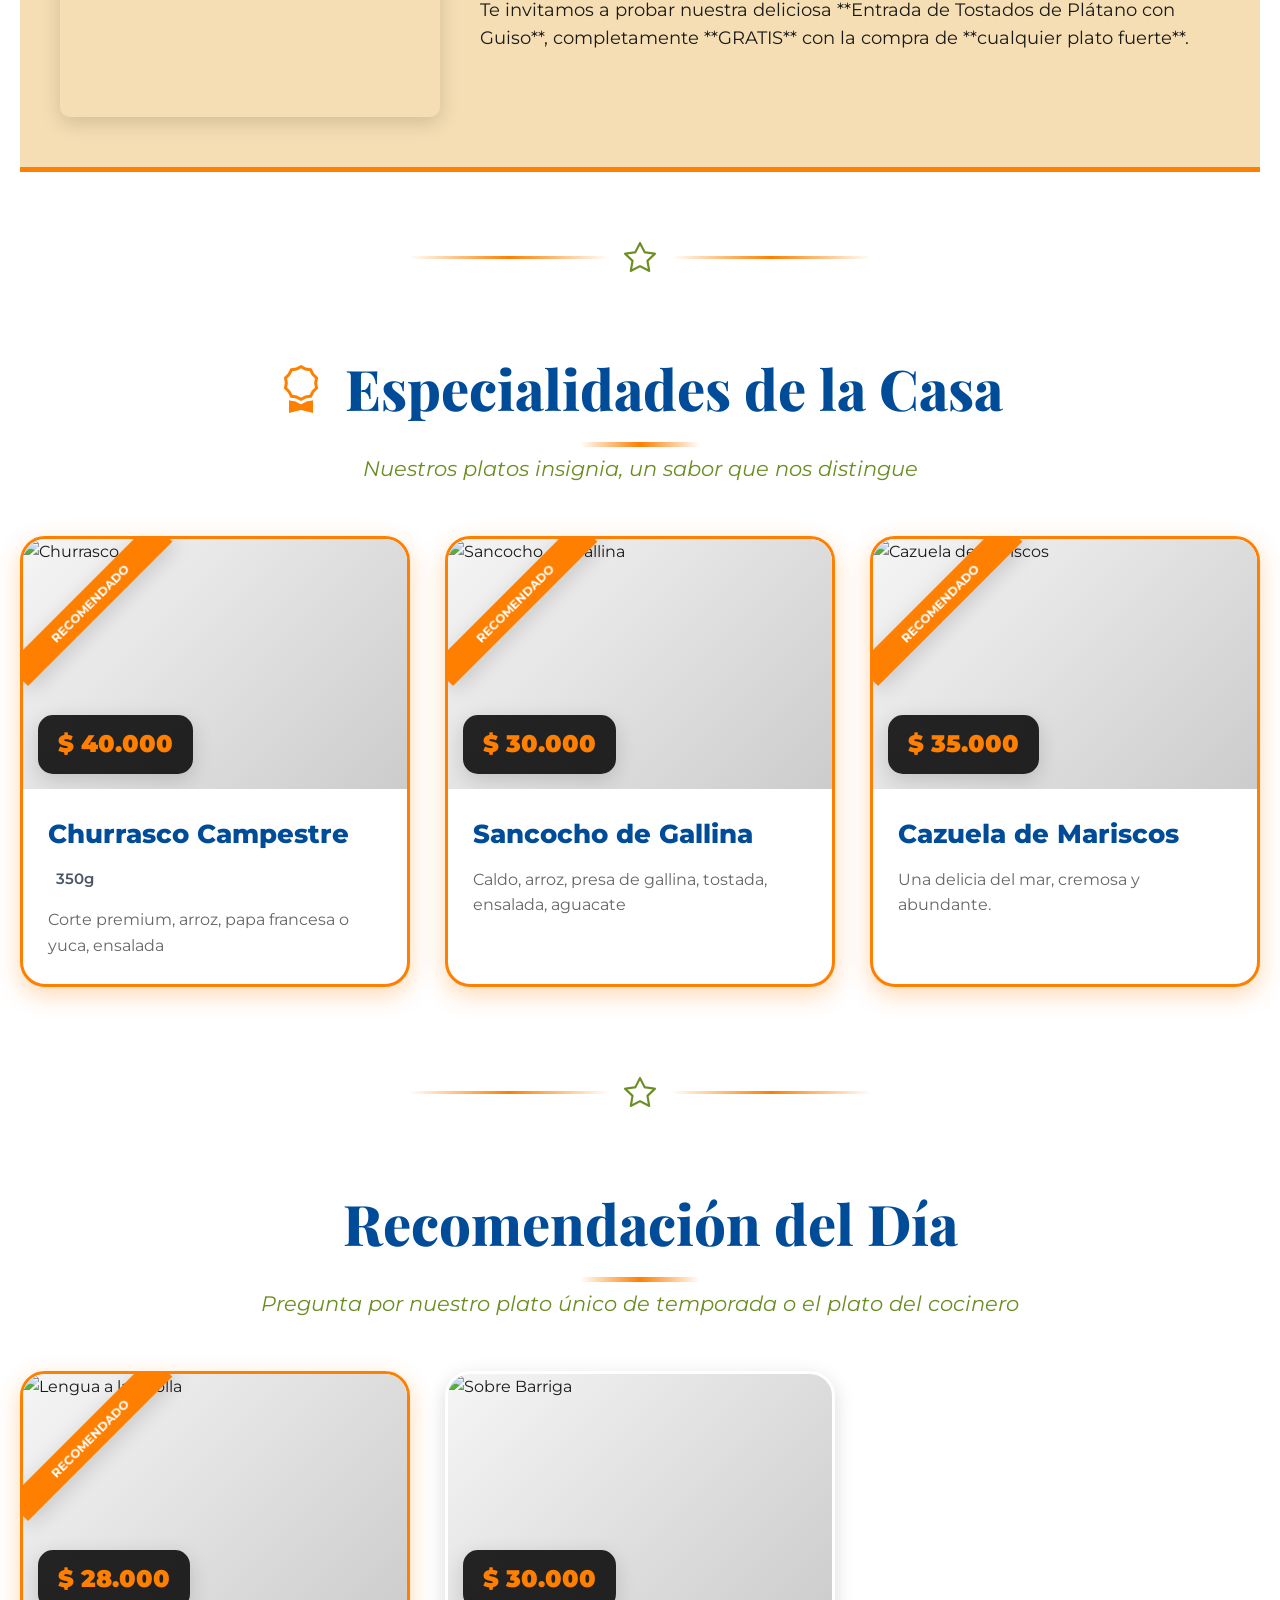
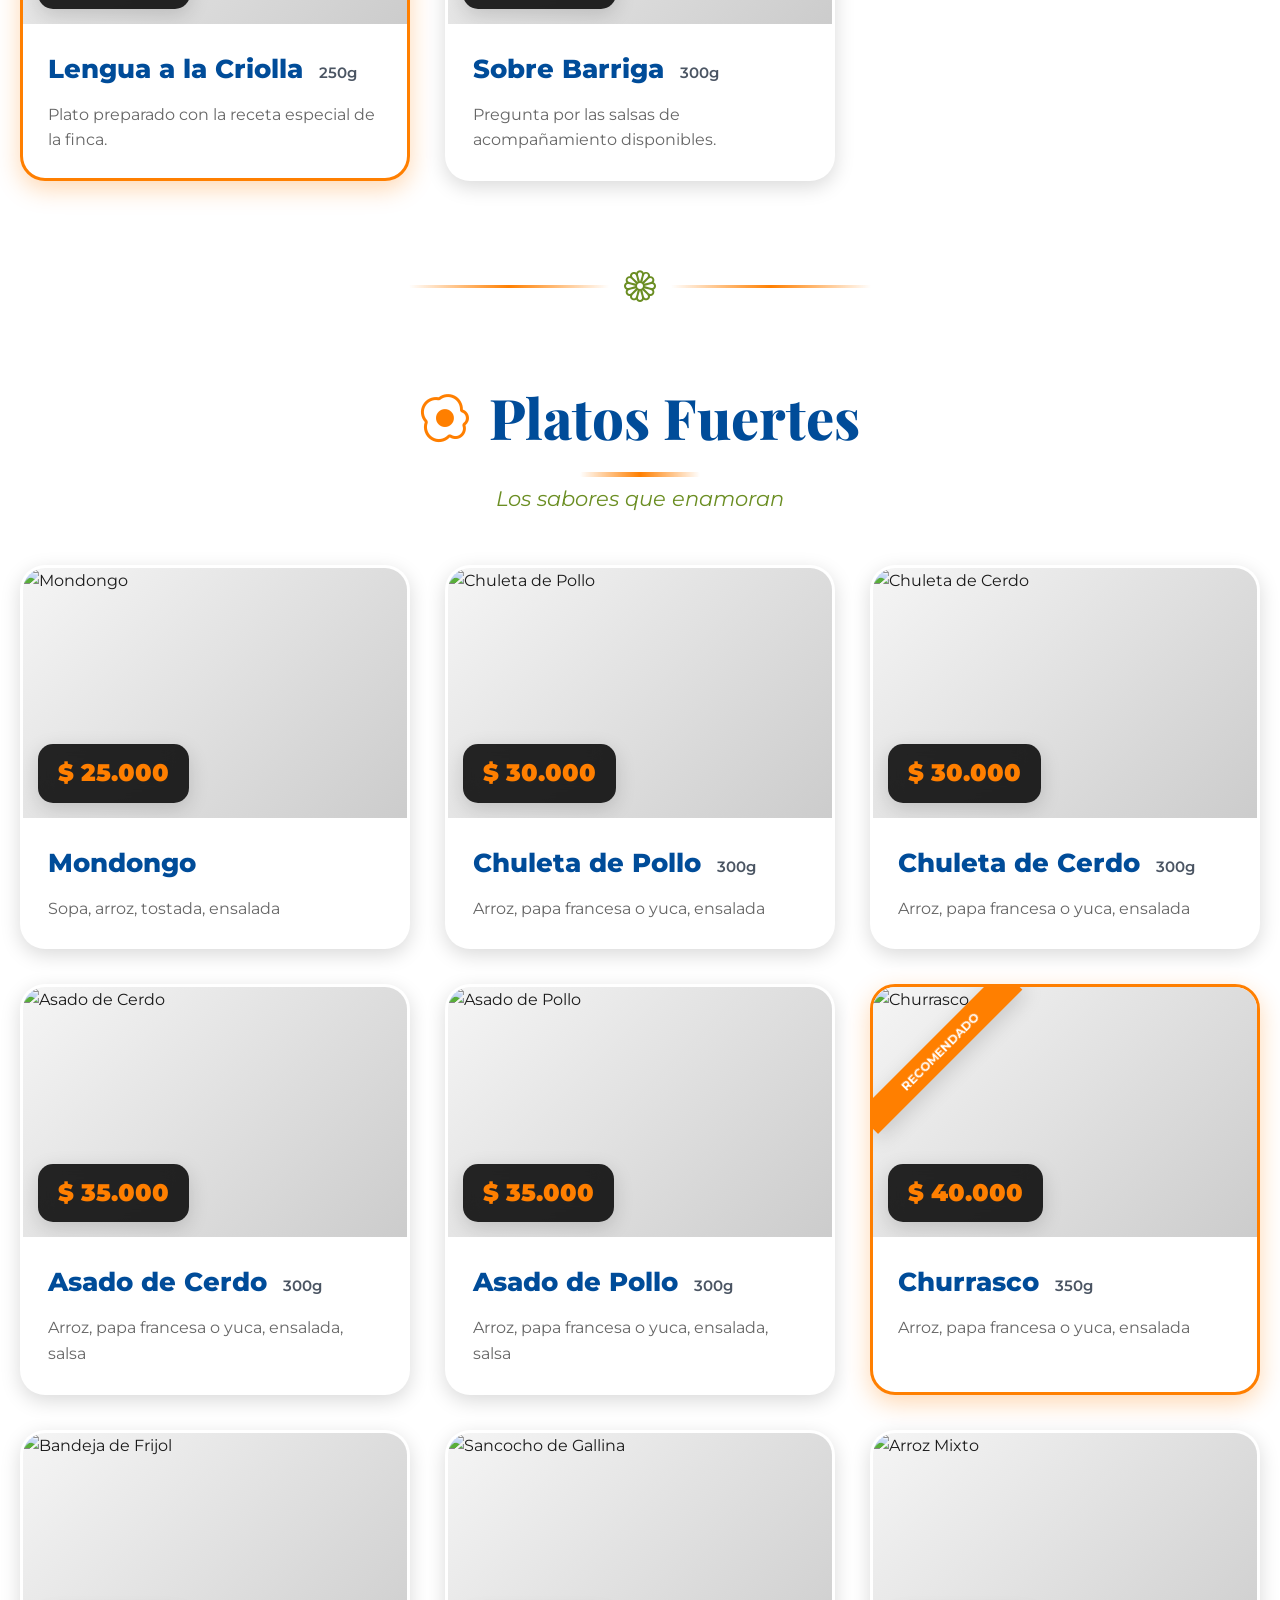
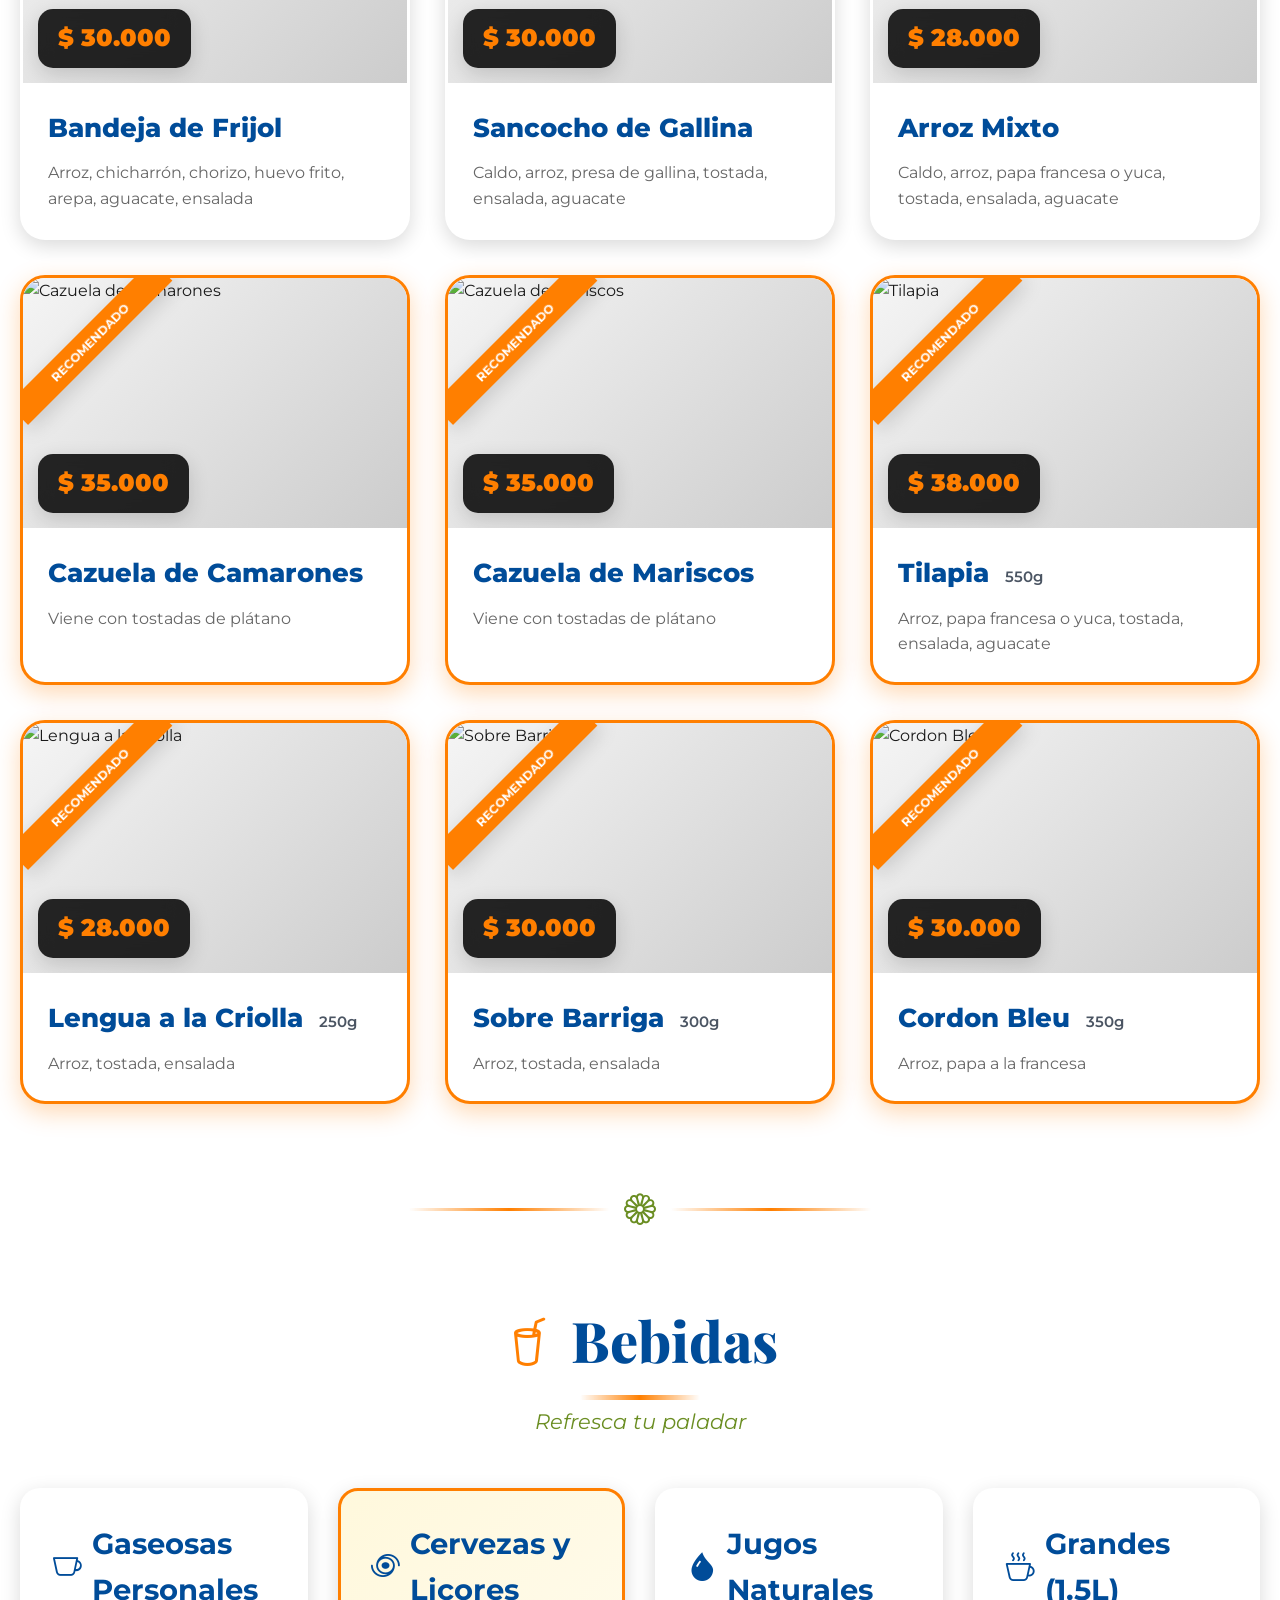
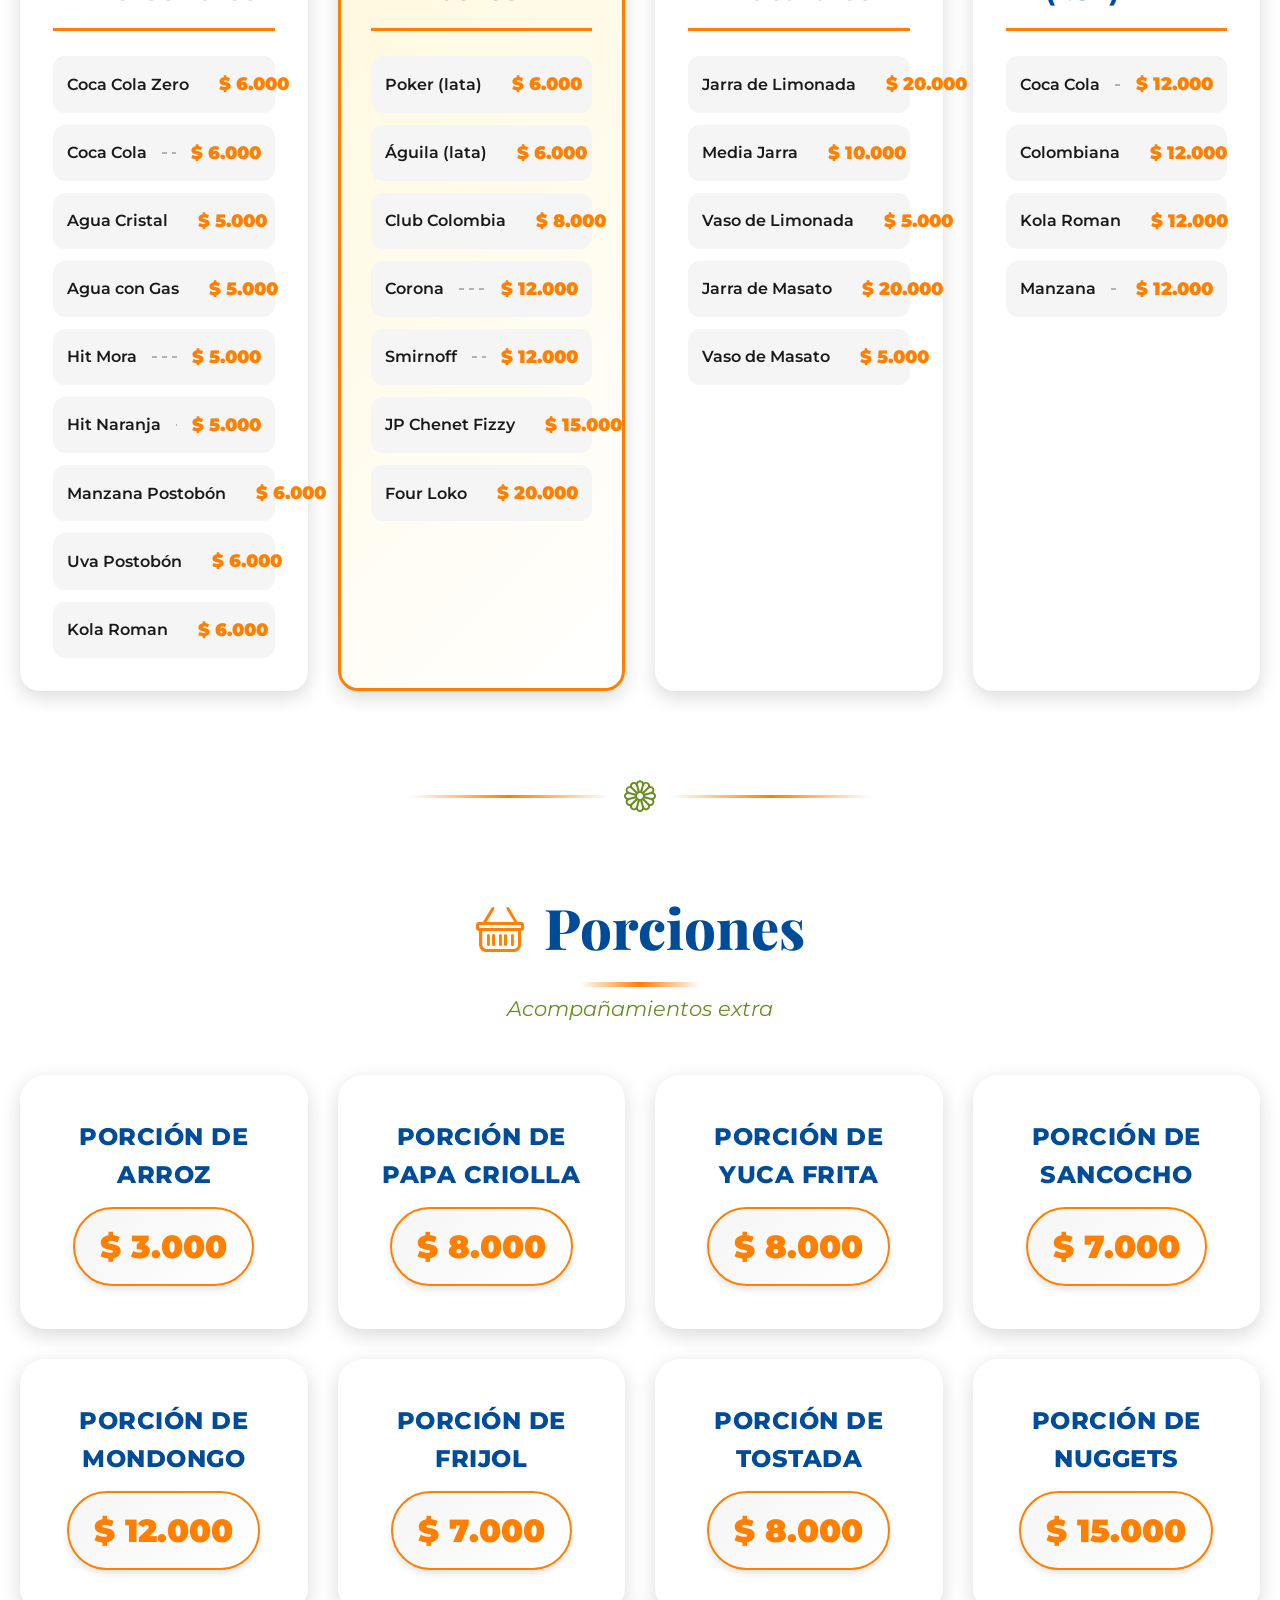
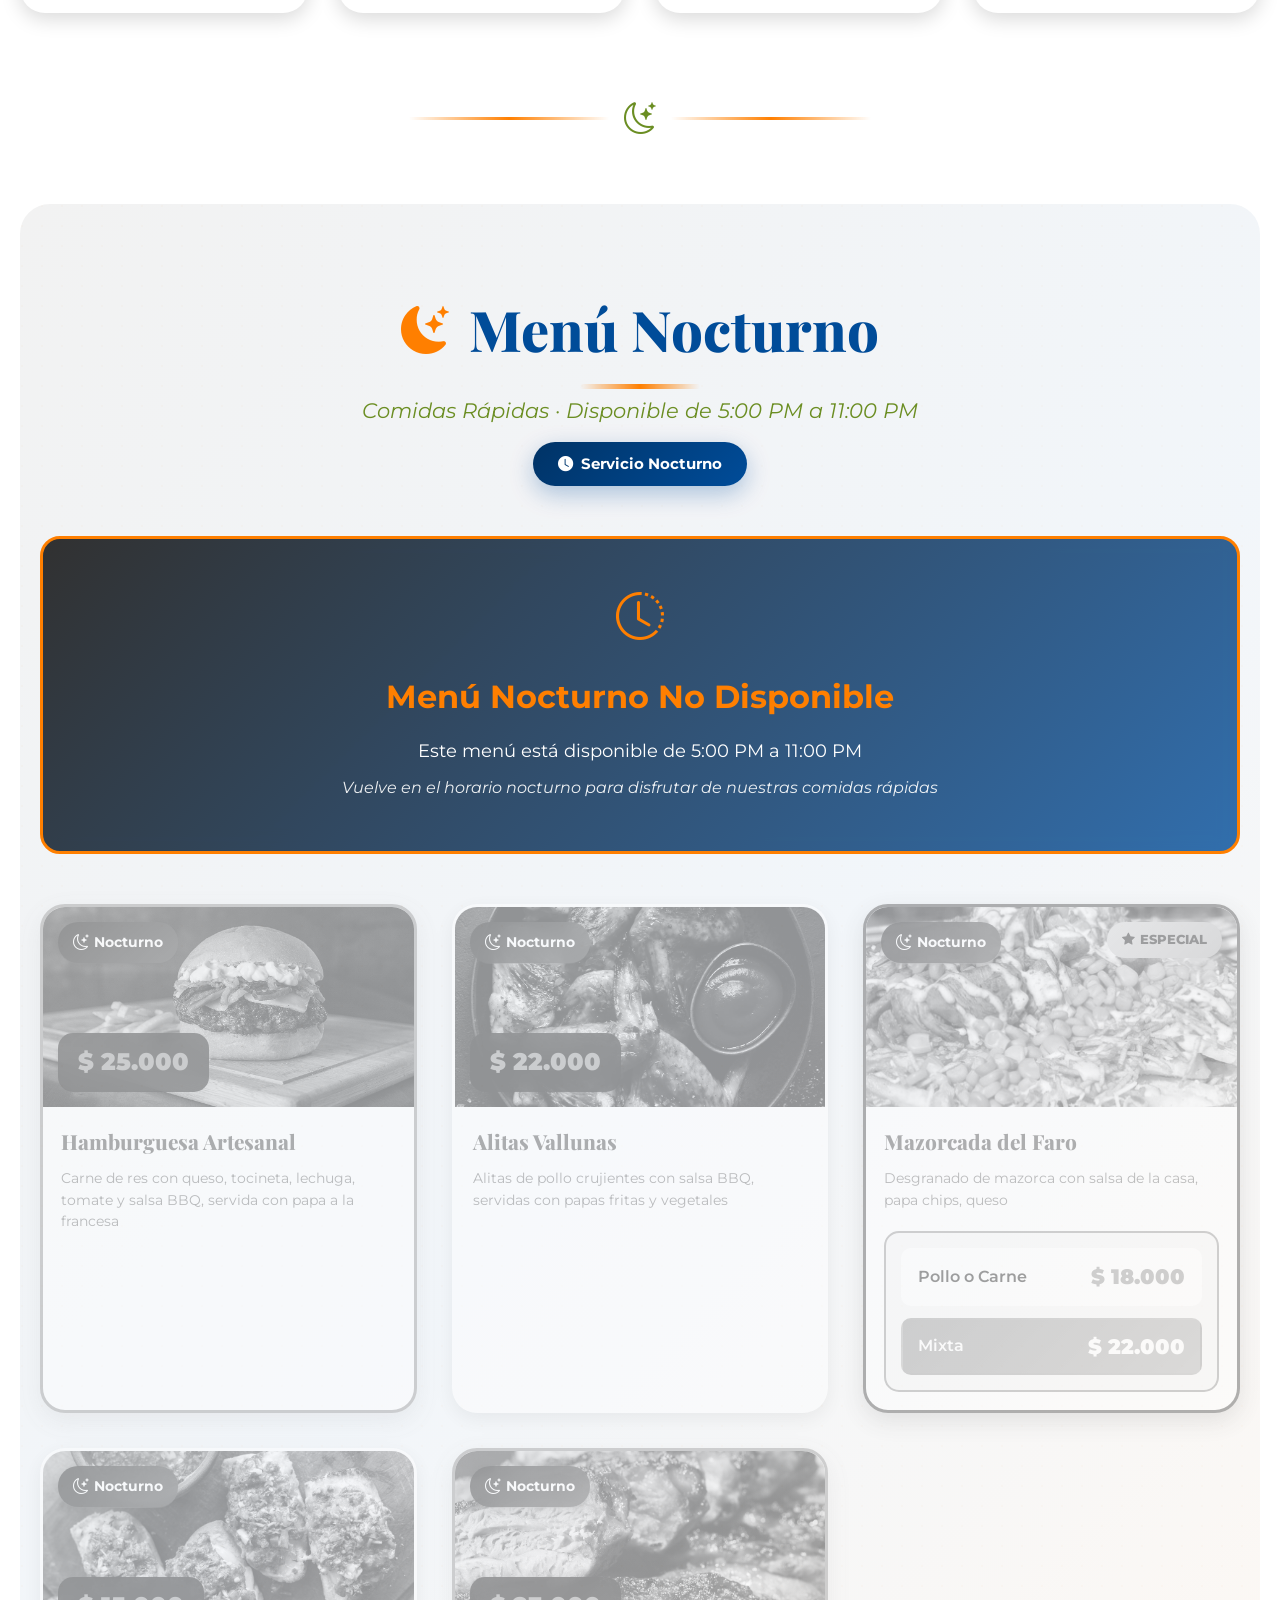
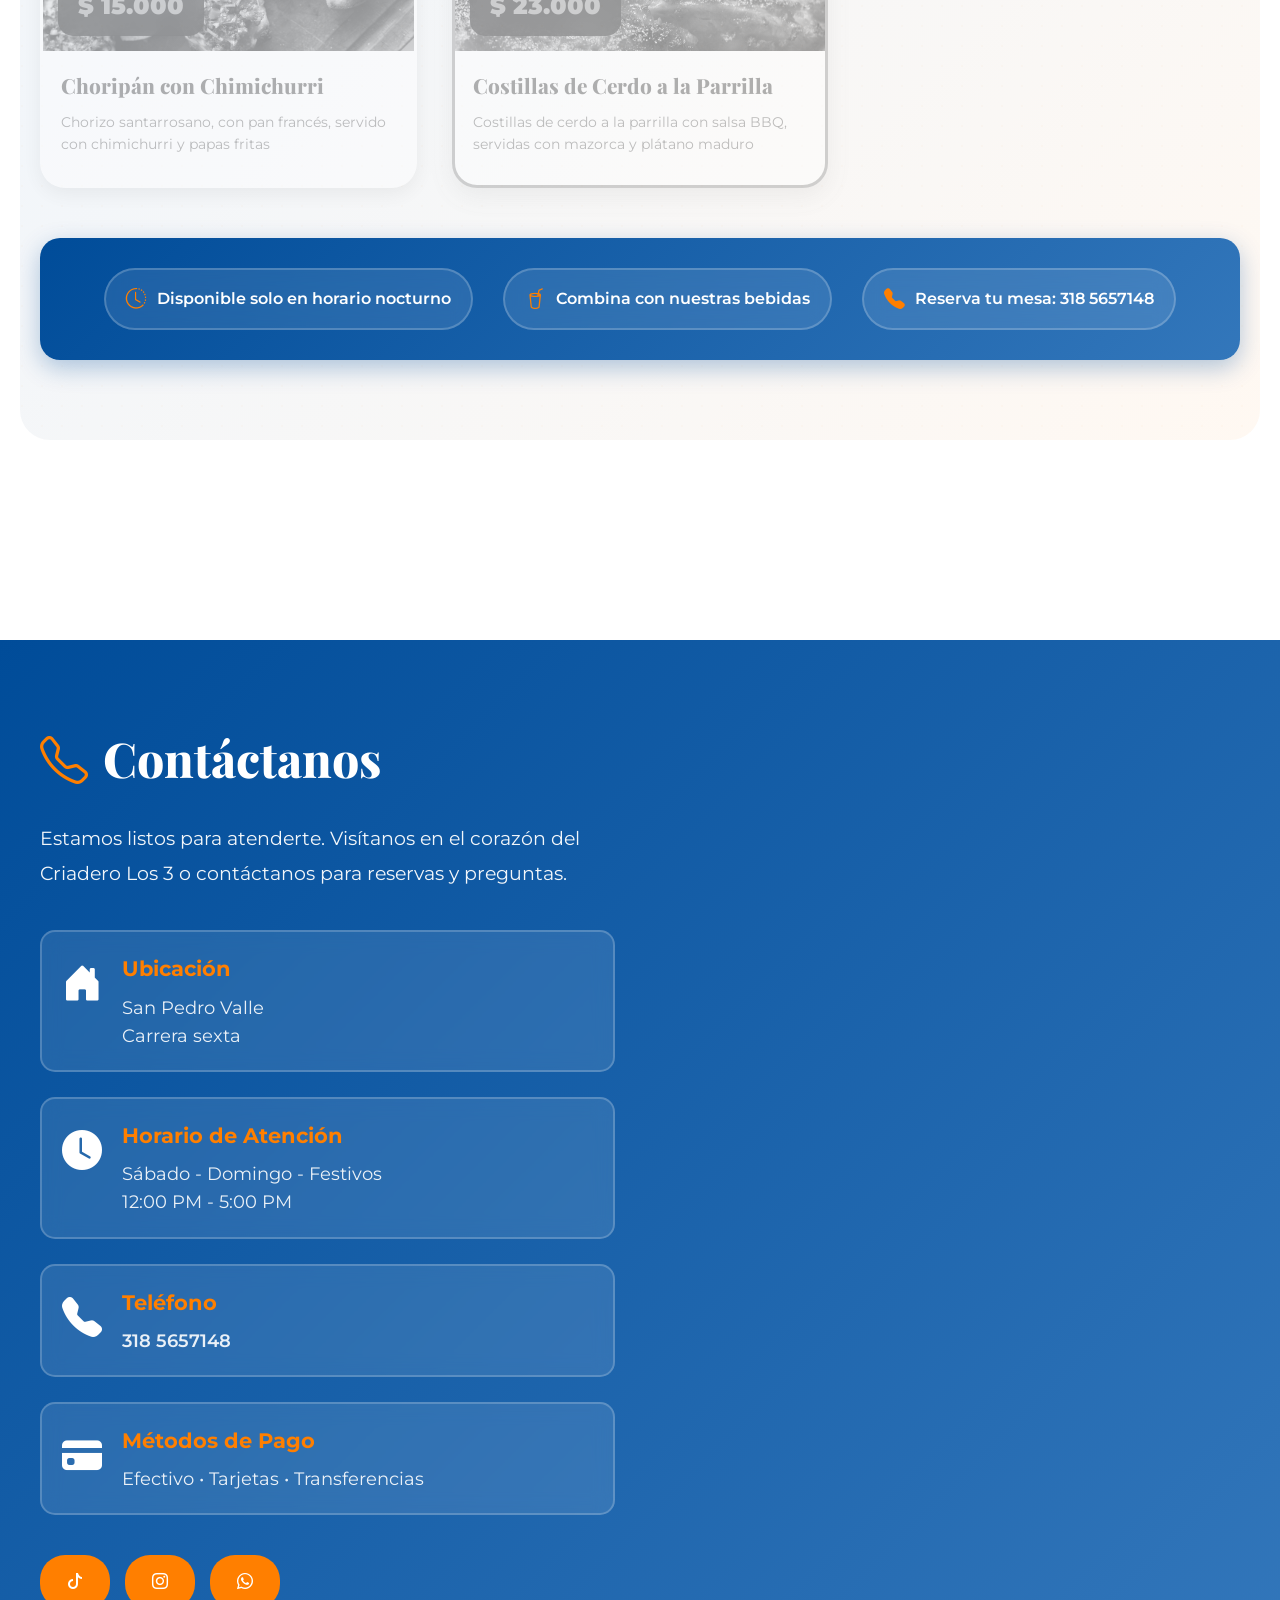
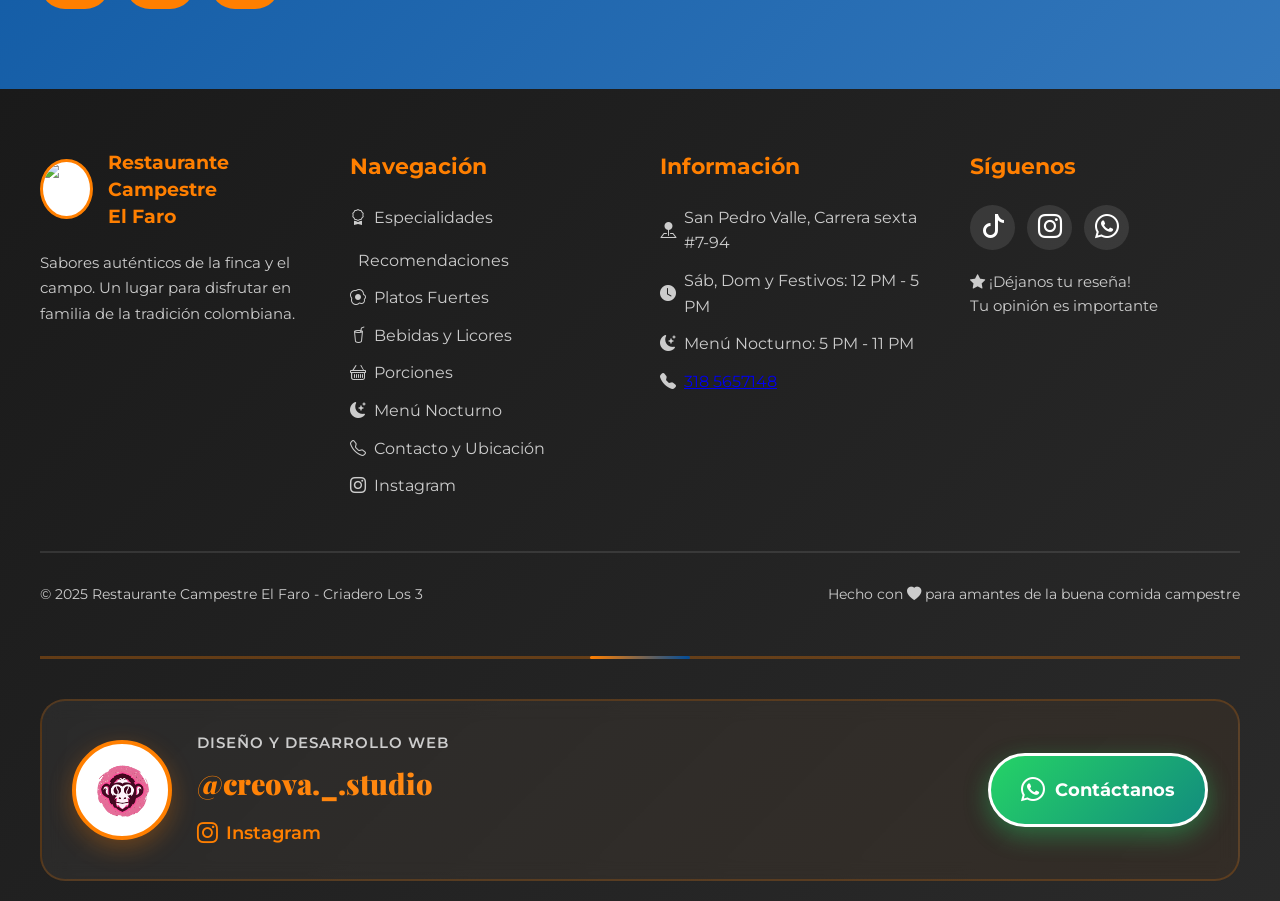
==== commit dd65666d: "." ====
--- a/Restaurant/FARO/index.html
+++ b/Restaurant/FARO/index.html
@@ -908,9 +908,9 @@
                 
                 <div class="footer-col footer-branding">
                     <div class="footer-logo">
-                    <div class="footer-logo-circulo">
-                        <img src="img/Logo_FARO.png" alt="Logo El Faro" loading="lazy">
-                    </div>
+                        <div class="footer-logo-circulo">
+                            <img src="img/Logo_FARO.png" alt="Logo El Faro" loading="lazy">
+                        </div>
                         <h3>Restaurante Campestre <br> El Faro</h3>
                     </div>
                     <p class="footer-desc">
@@ -926,6 +926,7 @@
                         <li><a href="#platos"><i class="bi bi-egg-fried"></i> Platos Fuertes</a></li>
                         <li><a href="#bebidas"><i class="bi bi-cup-straw"></i> Bebidas y Licores</a></li>
                         <li><a href="#porciones"><i class="bi bi-basket"></i> Porciones</a></li>
+                        <li><a href="#comidas-rapidas"><i class="bi bi-moon-stars-fill"></i> Menú Nocturno</a></li>
                         <li><a href="#contacto"><i class="bi bi-telephone"></i> Contacto y Ubicación</a></li>
                         <li><a href="https://www.instagram.com/elfarorestaurantecampestre" target="_blank"><i class="bi bi-instagram"></i> Instagram</a></li>
                     </ul>
@@ -936,6 +937,7 @@
                     <ul class="footer-info">
                         <li><i class="bi bi-pin-map-fill"></i> San Pedro Valle, Carrera sexta #7-94</li>
                         <li><i class="bi bi-clock-fill"></i> Sáb, Dom y Festivos: 12 PM - 5 PM</li>
+                        <li><i class="bi bi-moon-stars-fill"></i> Menú Nocturno: 5 PM - 11 PM</li>
                         <li><i class="bi bi-telephone-fill"></i> <a href="tel:+573185657148">318 5657148</a></li>
                     </ul>
                 </div>
@@ -960,6 +962,29 @@
                 </div>
                 <div class="footer-credits">
                     Hecho con <i class="bi bi-heart-fill"></i> para amantes de la buena comida campestre
+                </div>
+            </div>
+
+            <!-- Créditos del Desarrollador -->
+            <div class="footer-developer">
+                <div class="developer-card">
+                    <a href="https://www.instagram.com/creova._.studio" target="_blank" class="developer-link">
+                        <div class="developer-logo">
+                            <img src="img/logo-creova.png" alt="Creova Studio Logo" loading="lazy">
+                        </div>
+                        <div class="developer-info">
+                            <p class="developer-title">Diseño y Desarrollo Web</p>
+                            <p class="developer-name">@creova._.studio</p>
+                            <div class="developer-contact">
+                                <i class="bi bi-instagram"></i>
+                                <span>Instagram</span>
+                            </div>
+                        </div>
+                    </a>
+                    <a href="https://wa.me/573188532916" target="_blank" class="developer-whatsapp-btn">
+                        <i class="bi bi-whatsapp"></i>
+                        <span>Contáctanos</span>
+                    </a>
                 </div>
             </div>
         </div>
--- a/Restaurant/FARO/styles.css
+++ b/Restaurant/FARO/styles.css
@@ -2666,7 +2666,7 @@
 .comida-imagen-container {
   position: relative;
   width: 100%;
-  height: 280px;
+  height: 200px;
   overflow: hidden;
   margin: 0;
 }
@@ -2675,6 +2675,7 @@
   width: 100%;
   height: 100%;
   object-fit: cover;
+  object-position: center center;
   transition: var(--transicion);
 }
 
@@ -2744,22 +2745,22 @@
 }
 
 .comida-contenido {
-  padding: 25px;
+  padding: 18px;
 }
 
 .comida-nombre {
-  font-size: 1.6rem;
+  font-size: 1.3rem;
   color: var(--azul-principal);
-  margin-bottom: 12px;
+  margin-bottom: 10px;
   font-weight: 800;
   font-family: 'Playfair Display', serif;
 }
 
 .comida-descripcion {
   color: var(--gris-oscuro);
-  font-size: 1rem;
-  line-height: 1.6;
-  margin-bottom: 15px;
+  font-size: 0.9rem;
+  line-height: 1.5;
+  margin-bottom: 12px;
 }
 
 .opciones-precio {
@@ -2876,4 +2877,255 @@
 .nav-link-nocturno:hover {
   background: linear-gradient(135deg, var(--azul-principal), var(--azul-oscuro));
   border-color: var(--naranja-principal);
+}
+
+/* ============================================
+   CRÉDITOS DEL DESARROLLADOR - CREOVA STUDIO
+   ============================================ */
+
+.footer-developer {
+  margin-top: 50px;
+  padding-top: 40px;
+  border-top: 3px solid rgba(255, 127, 0, 0.3);
+  position: relative;
+}
+
+.footer-developer::before {
+  content: '';
+  position: absolute;
+  top: -3px;
+  left: 50%;
+  transform: translateX(-50%);
+  width: 100px;
+  height: 3px;
+  background: linear-gradient(90deg, var(--naranja-principal), var(--azul-principal));
+  border-radius: 10px;
+}
+
+.developer-card {
+  background: linear-gradient(135deg, rgba(255, 255, 255, 0.05), rgba(255, 127, 0, 0.05));
+  padding: 30px;
+  border-radius: 25px;
+  border: 2px solid rgba(255, 127, 0, 0.2);
+  display: flex;
+  justify-content: space-between;
+  align-items: center;
+  gap: 30px;
+  flex-wrap: wrap;
+  backdrop-filter: blur(10px);
+  transition: var(--transicion);
+}
+
+.developer-card:hover {
+  border-color: var(--naranja-principal);
+  box-shadow: 0 10px 40px rgba(255, 127, 0, 0.3);
+  transform: translateY(-5px);
+}
+
+.developer-link {
+  display: flex;
+  align-items: center;
+  gap: 25px;
+  text-decoration: none;
+  flex: 1;
+  min-width: 300px;
+}
+
+.developer-logo {
+  width: 100px;
+  height: 100px;
+  background: var(--blanco);
+  border-radius: 50%;
+  padding: 10px;
+  box-shadow: 0 8px 25px rgba(255, 127, 0, 0.3);
+  transition: var(--transicion);
+  border: 4px solid var(--naranja-principal);
+  flex-shrink: 0;
+}
+
+.developer-link:hover .developer-logo {
+  transform: rotate(360deg) scale(1.1);
+  box-shadow: 0 12px 35px rgba(255, 127, 0, 0.5);
+}
+
+.developer-logo img {
+  width: 100%;
+  height: 100%;
+  object-fit: contain;
+  border-radius: 50%;
+}
+
+.developer-info {
+  flex: 1;
+}
+
+.developer-title {
+  font-size: 0.95rem;
+  color: var(--gris-medio);
+  margin-bottom: 5px;
+  text-transform: uppercase;
+  letter-spacing: 1px;
+  font-weight: 600;
+}
+
+.developer-name {
+  font-size: 1.8rem;
+  font-weight: 900;
+  background: linear-gradient(135deg, var(--naranja-principal), var(--naranja-claro));
+  -webkit-background-clip: text;
+  -webkit-text-fill-color: transparent;
+  background-clip: text;
+  margin-bottom: 10px;
+  font-family: 'Playfair Display', serif;
+}
+
+.developer-contact {
+  display: flex;
+  align-items: center;
+  gap: 8px;
+  color: var(--naranja-principal);
+  font-weight: 600;
+  font-size: 1.1rem;
+}
+
+.developer-contact i {
+  font-size: 1.3rem;
+  animation: pulsoSuave 2s infinite;
+}
+
+.developer-whatsapp-btn {
+  background: linear-gradient(135deg, #25d366, #128c7e);
+  color: var(--blanco);
+  padding: 15px 30px;
+  border-radius: 50px;
+  text-decoration: none;
+  font-weight: 700;
+  font-size: 1.1rem;
+  display: flex;
+  align-items: center;
+  gap: 10px;
+  box-shadow: 0 8px 25px rgba(37, 211, 102, 0.4);
+  transition: var(--transicion);
+  border: 3px solid var(--blanco);
+}
+
+.developer-whatsapp-btn:hover {
+  background: linear-gradient(135deg, #128c7e, #25d366);
+  transform: translateY(-3px) scale(1.05);
+  box-shadow: 0 12px 35px rgba(37, 211, 102, 0.6);
+}
+
+.developer-whatsapp-btn i {
+  font-size: 1.5rem;
+  animation: brilloWhatsApp 2s infinite;
+}
+
+@keyframes brilloWhatsApp {
+  0%, 100% {
+    transform: scale(1);
+  }
+  50% {
+    transform: scale(1.2);
+  }
+}
+
+/* Responsive para Developer Credits */
+@media (max-width: 992px) {
+  .developer-card {
+    flex-direction: column;
+    text-align: center;
+    padding: 25px;
+  }
+
+  .developer-link {
+    flex-direction: column;
+    text-align: center;
+    min-width: auto;
+    width: 100%;
+  }
+
+  .developer-logo {
+    width: 80px;
+    height: 80px;
+  }
+
+  .developer-name {
+    font-size: 1.5rem;
+  }
+
+  .developer-whatsapp-btn {
+    width: 100%;
+    justify-content: center;
+  }
+}
+
+@media (max-width: 768px) {
+  .footer-developer {
+    margin-top: 40px;
+    padding-top: 30px;
+  }
+
+  .developer-card {
+    padding: 20px;
+  }
+
+  .developer-logo {
+    width: 70px;
+    height: 70px;
+  }
+
+  .developer-name {
+    font-size: 1.3rem;
+  }
+
+  .developer-title {
+    font-size: 0.85rem;
+  }
+
+  .developer-contact {
+    font-size: 1rem;
+  }
+
+  .developer-whatsapp-btn {
+    padding: 12px 25px;
+    font-size: 1rem;
+  }
+}
+
+@media (max-width: 480px) {
+  .footer-developer {
+    margin-top: 30px;
+    padding-top: 25px;
+  }
+
+  .developer-card {
+    padding: 15px;
+    gap: 20px;
+  }
+
+  .developer-link {
+    gap: 15px;
+  }
+
+  .developer-logo {
+    width: 60px;
+    height: 60px;
+  }
+
+  .developer-name {
+    font-size: 1.1rem;
+  }
+
+  .developer-title {
+    font-size: 0.8rem;
+  }
+
+  .developer-contact {
+    font-size: 0.9rem;
+  }
+
+  .developer-whatsapp-btn {
+    padding: 10px 20px;
+    font-size: 0.95rem;
+  }
 }
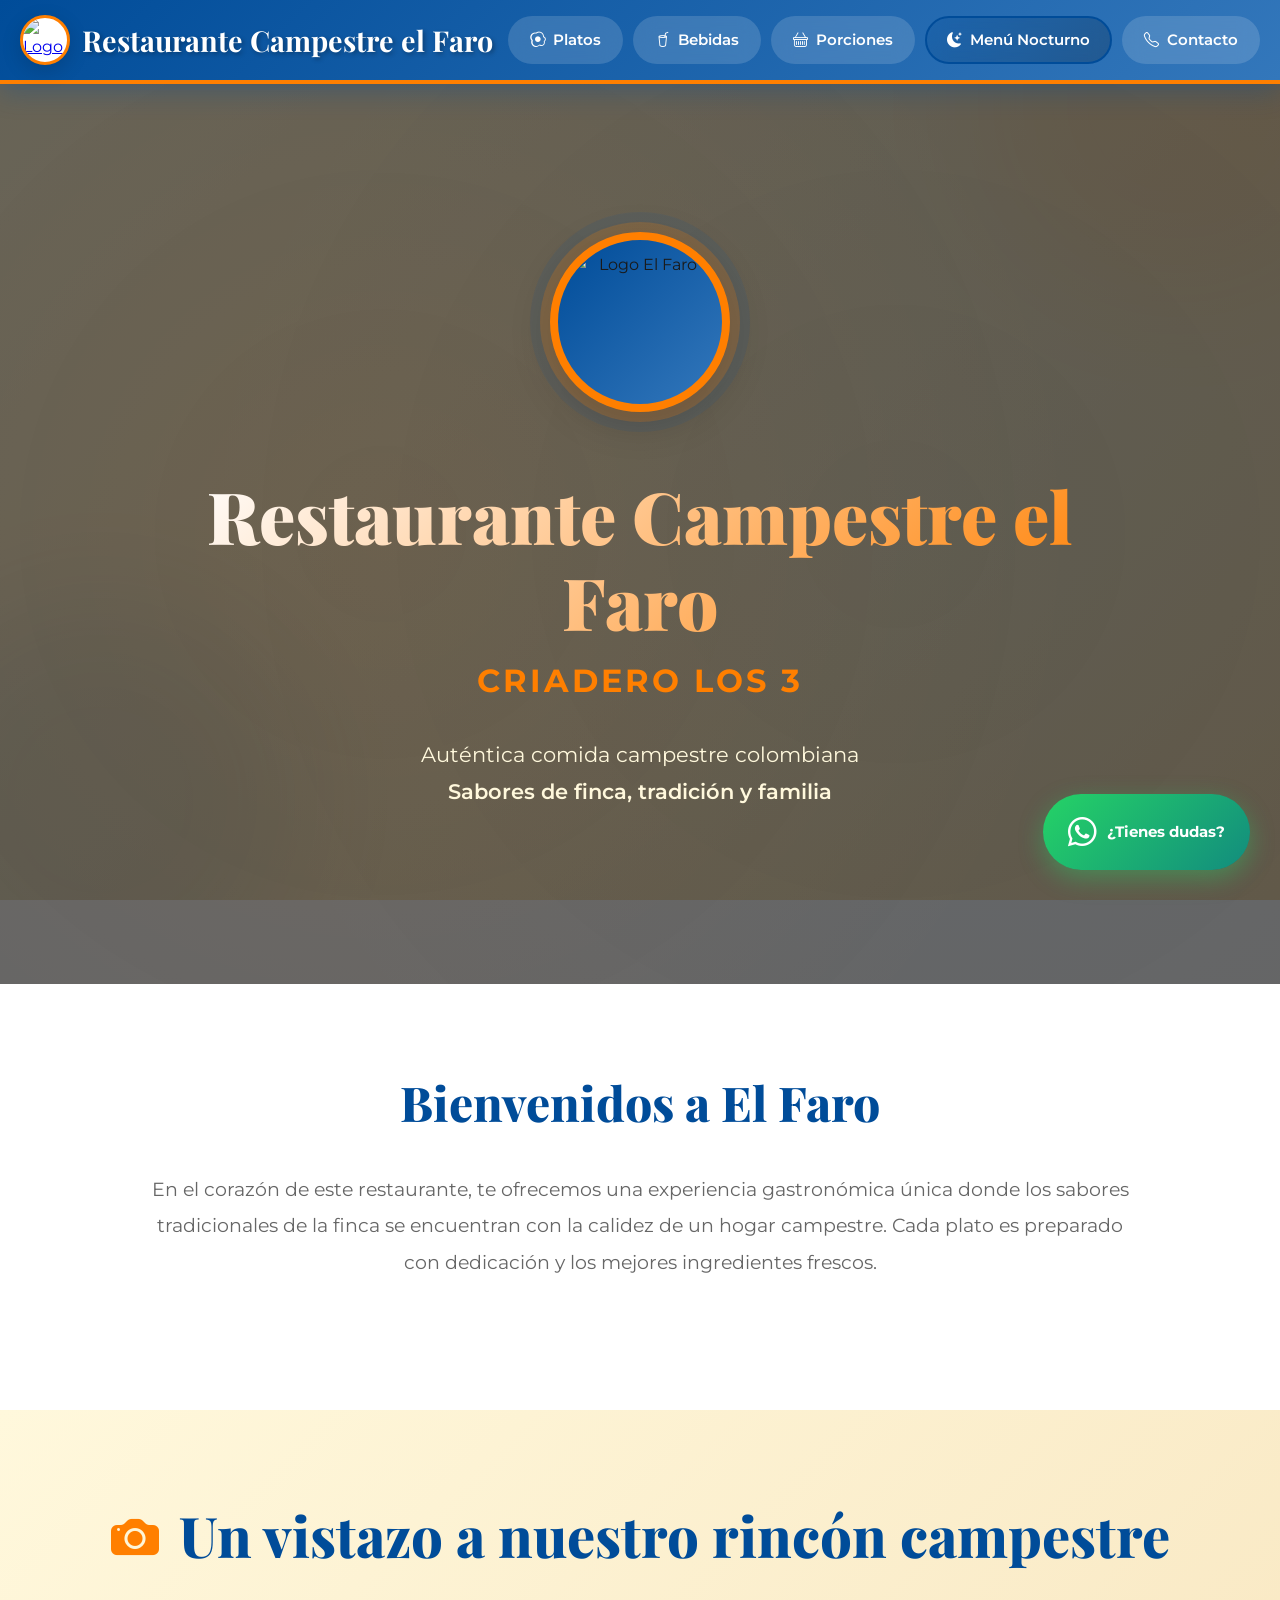
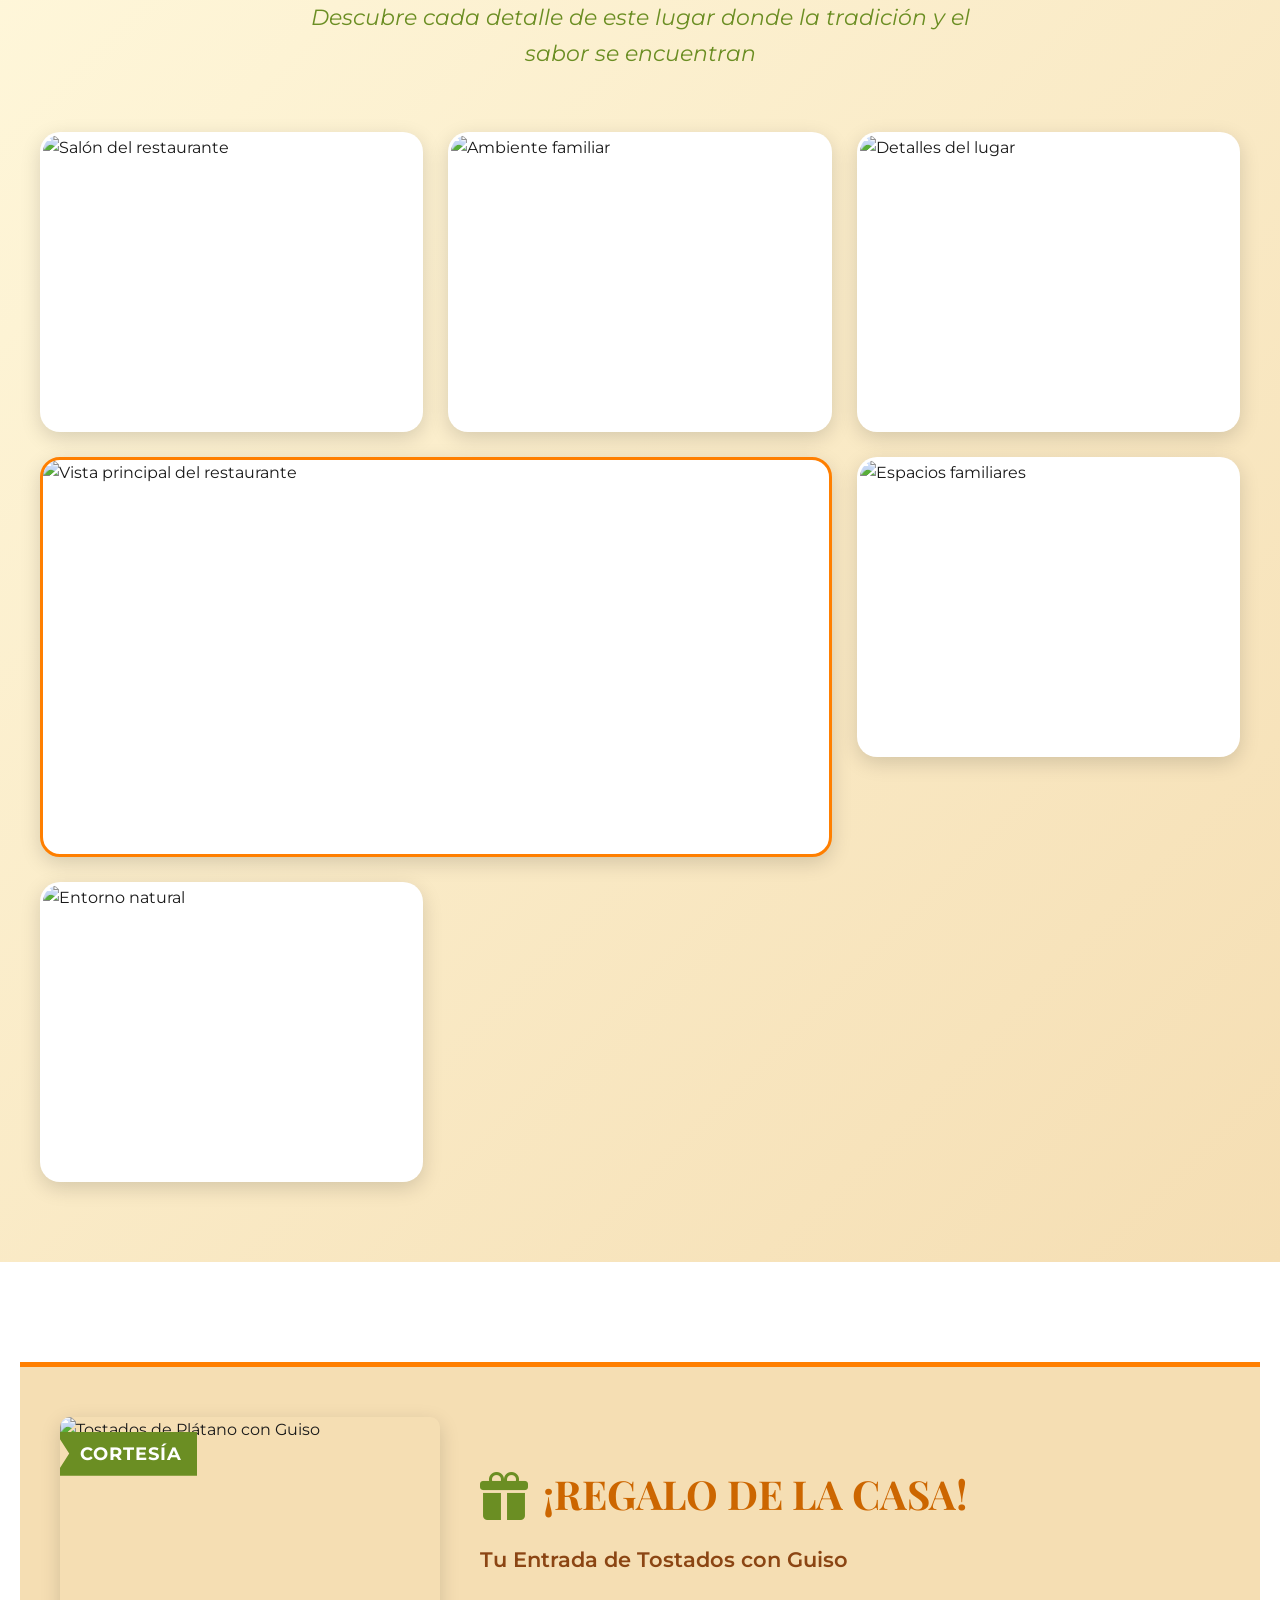
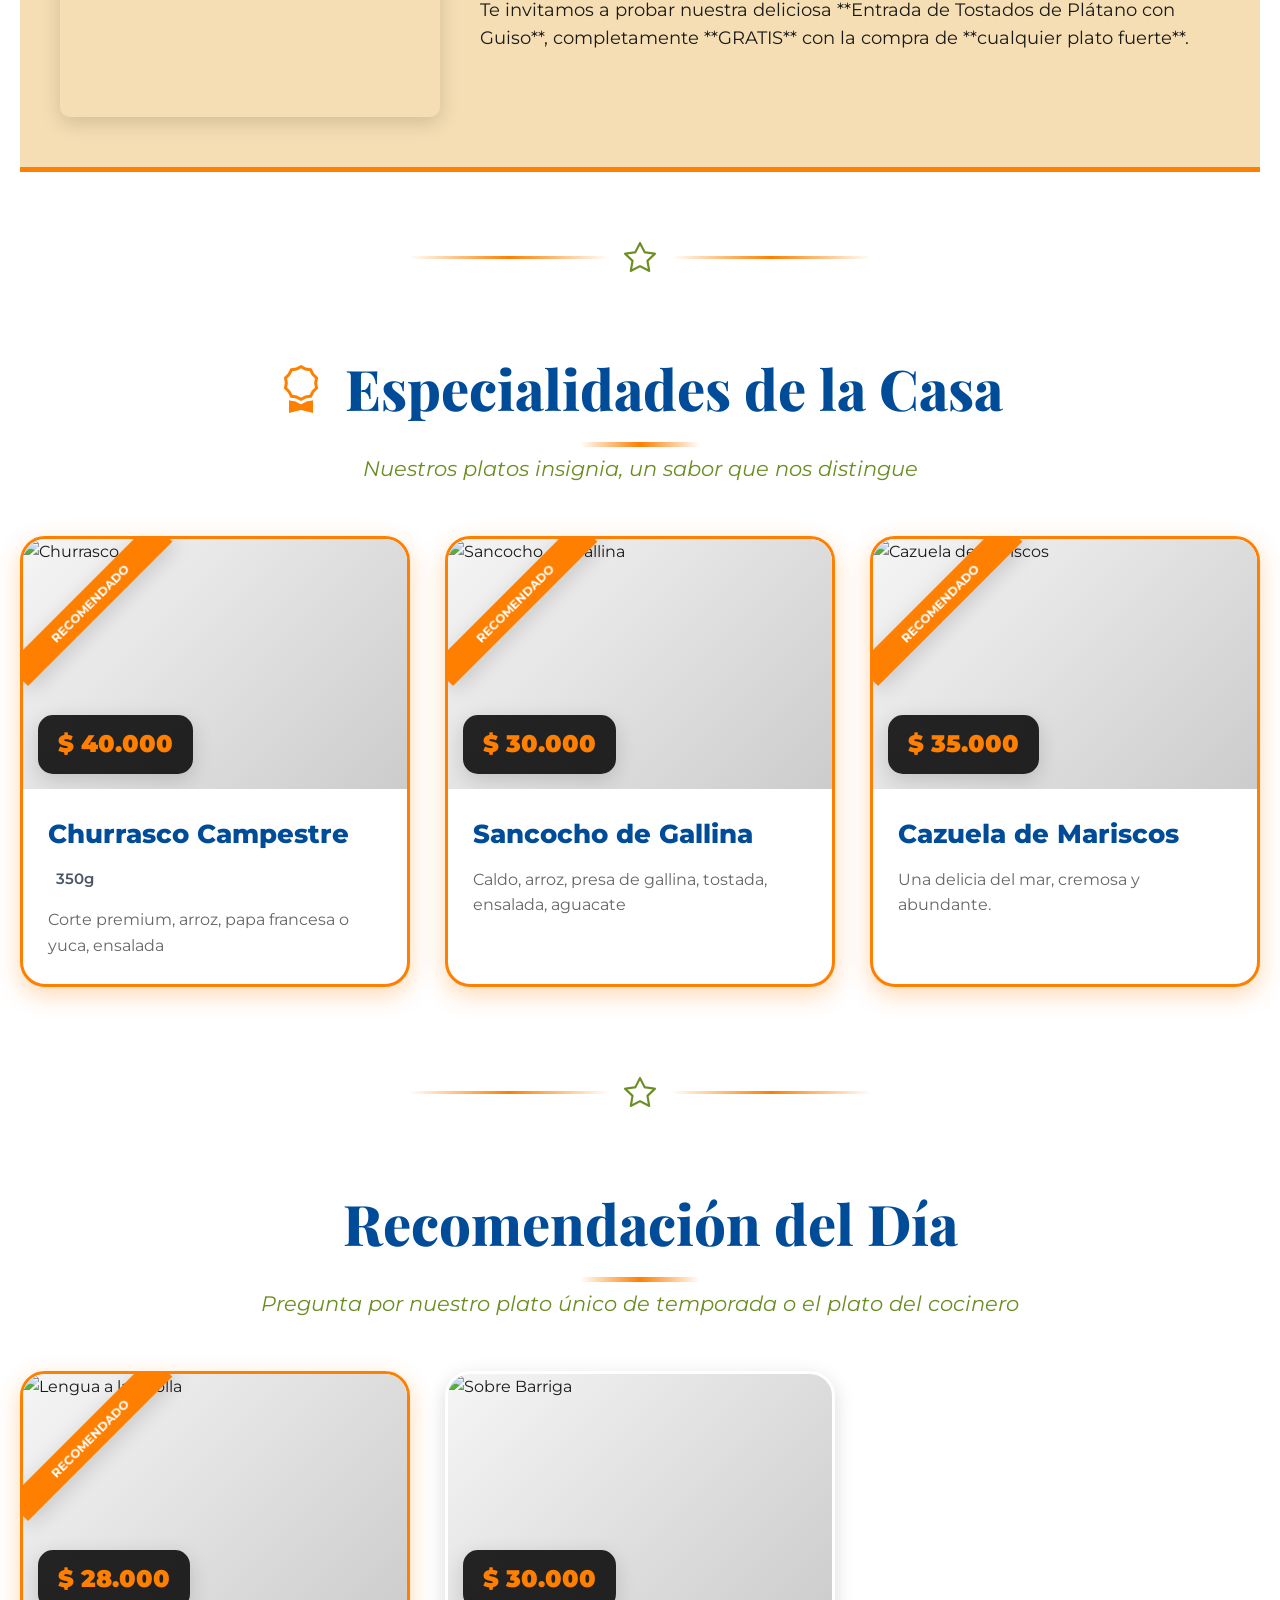
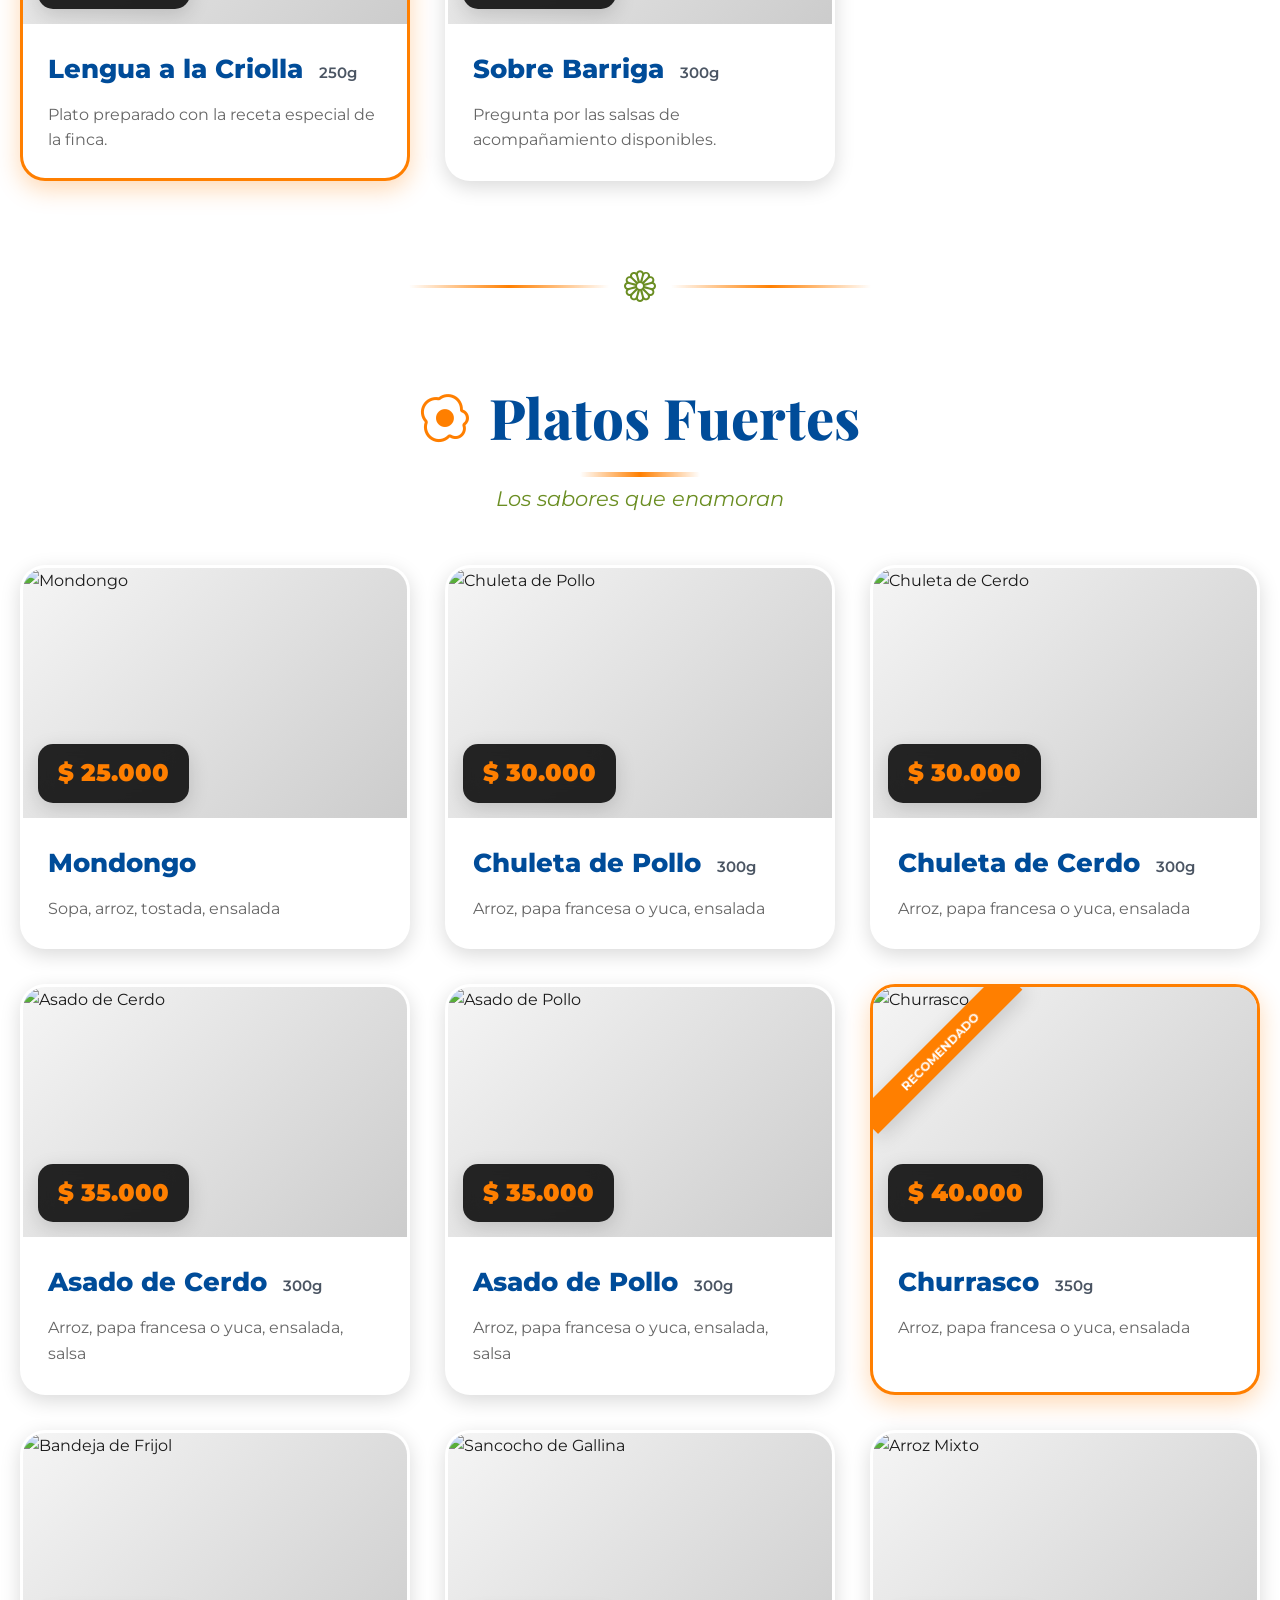
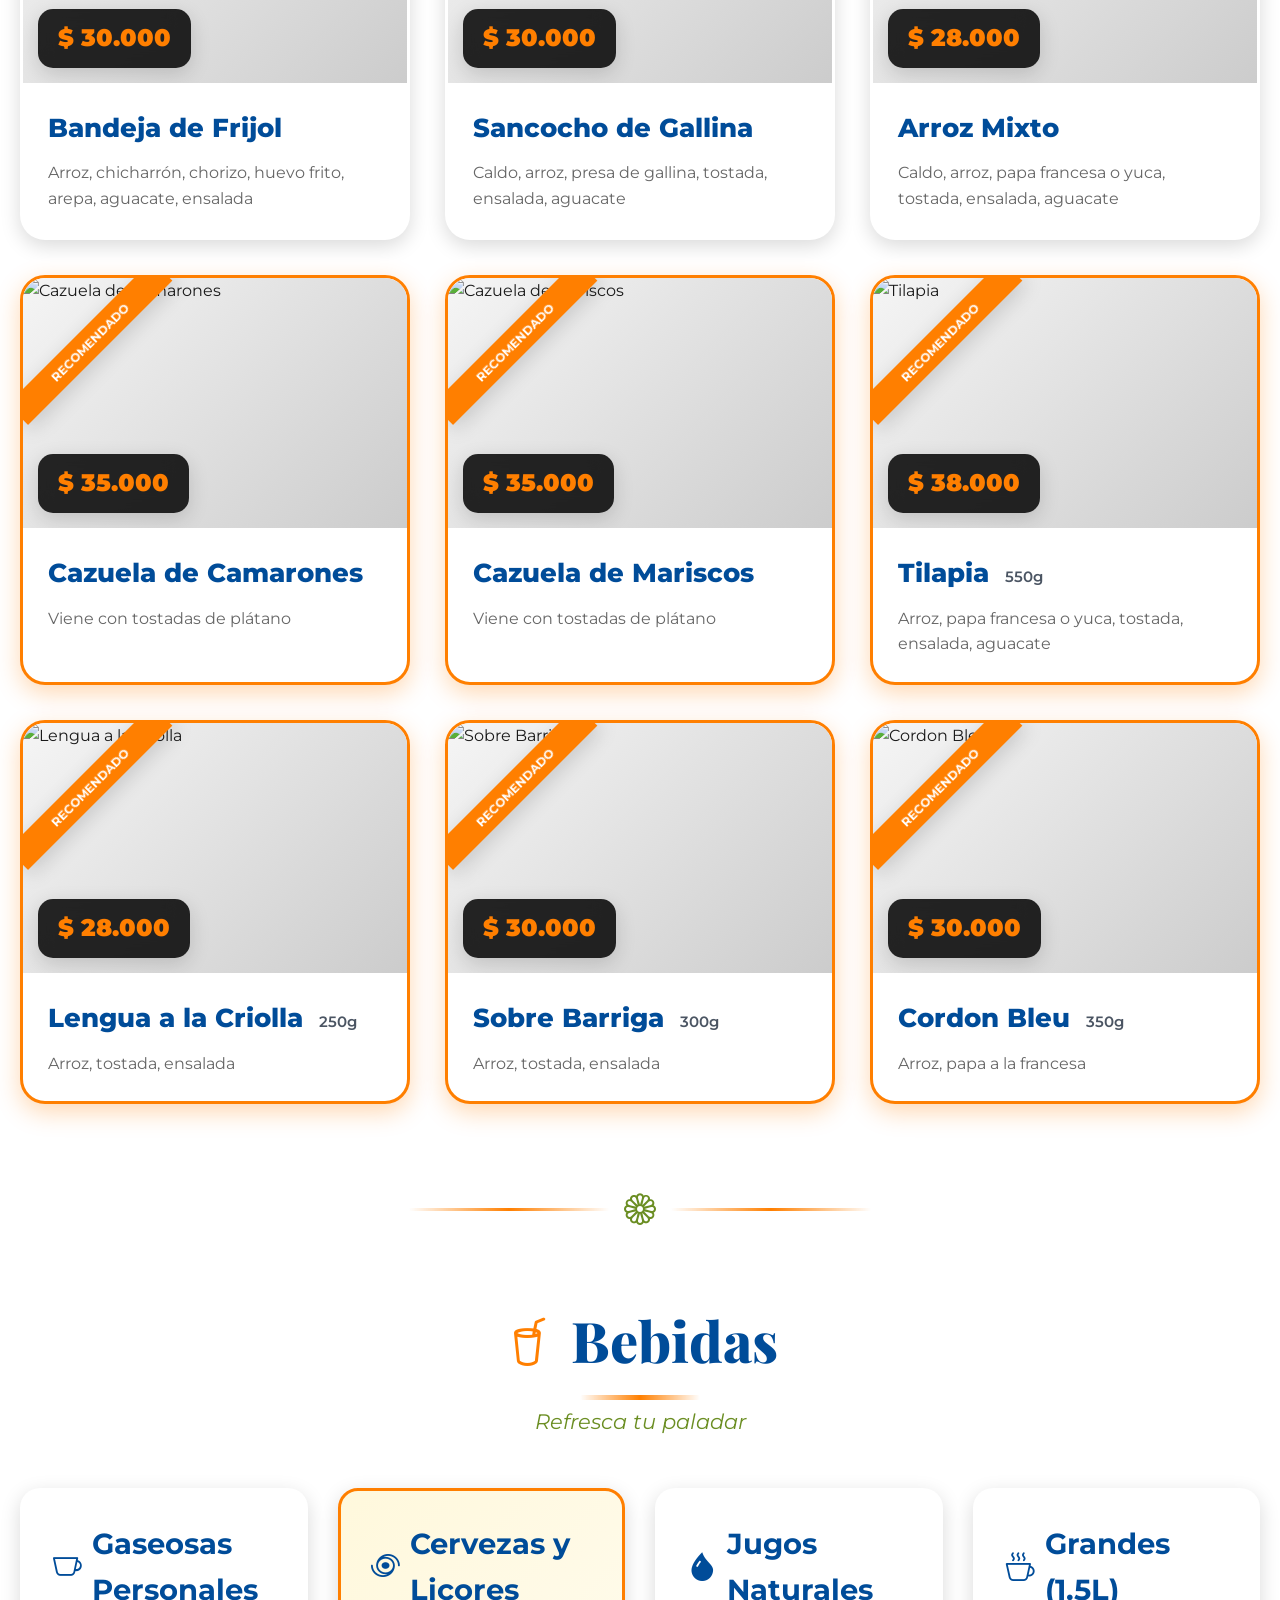
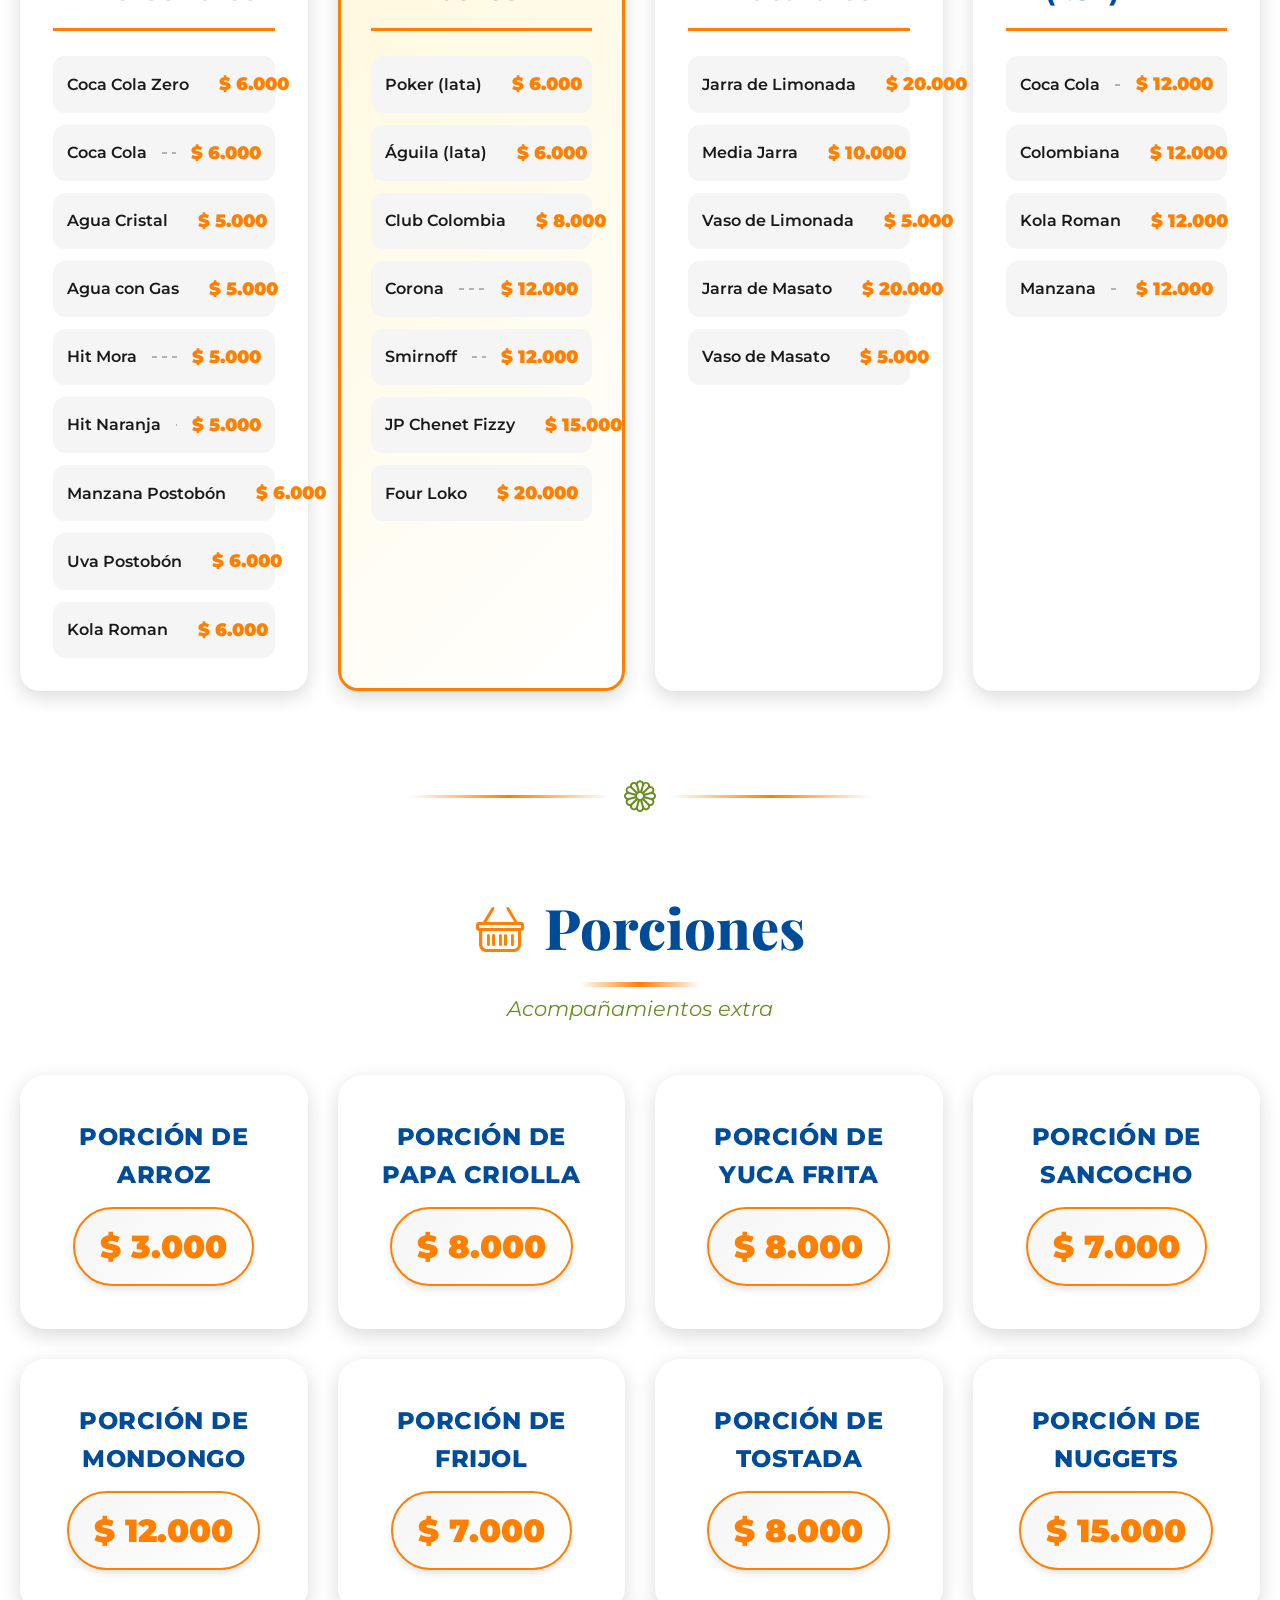
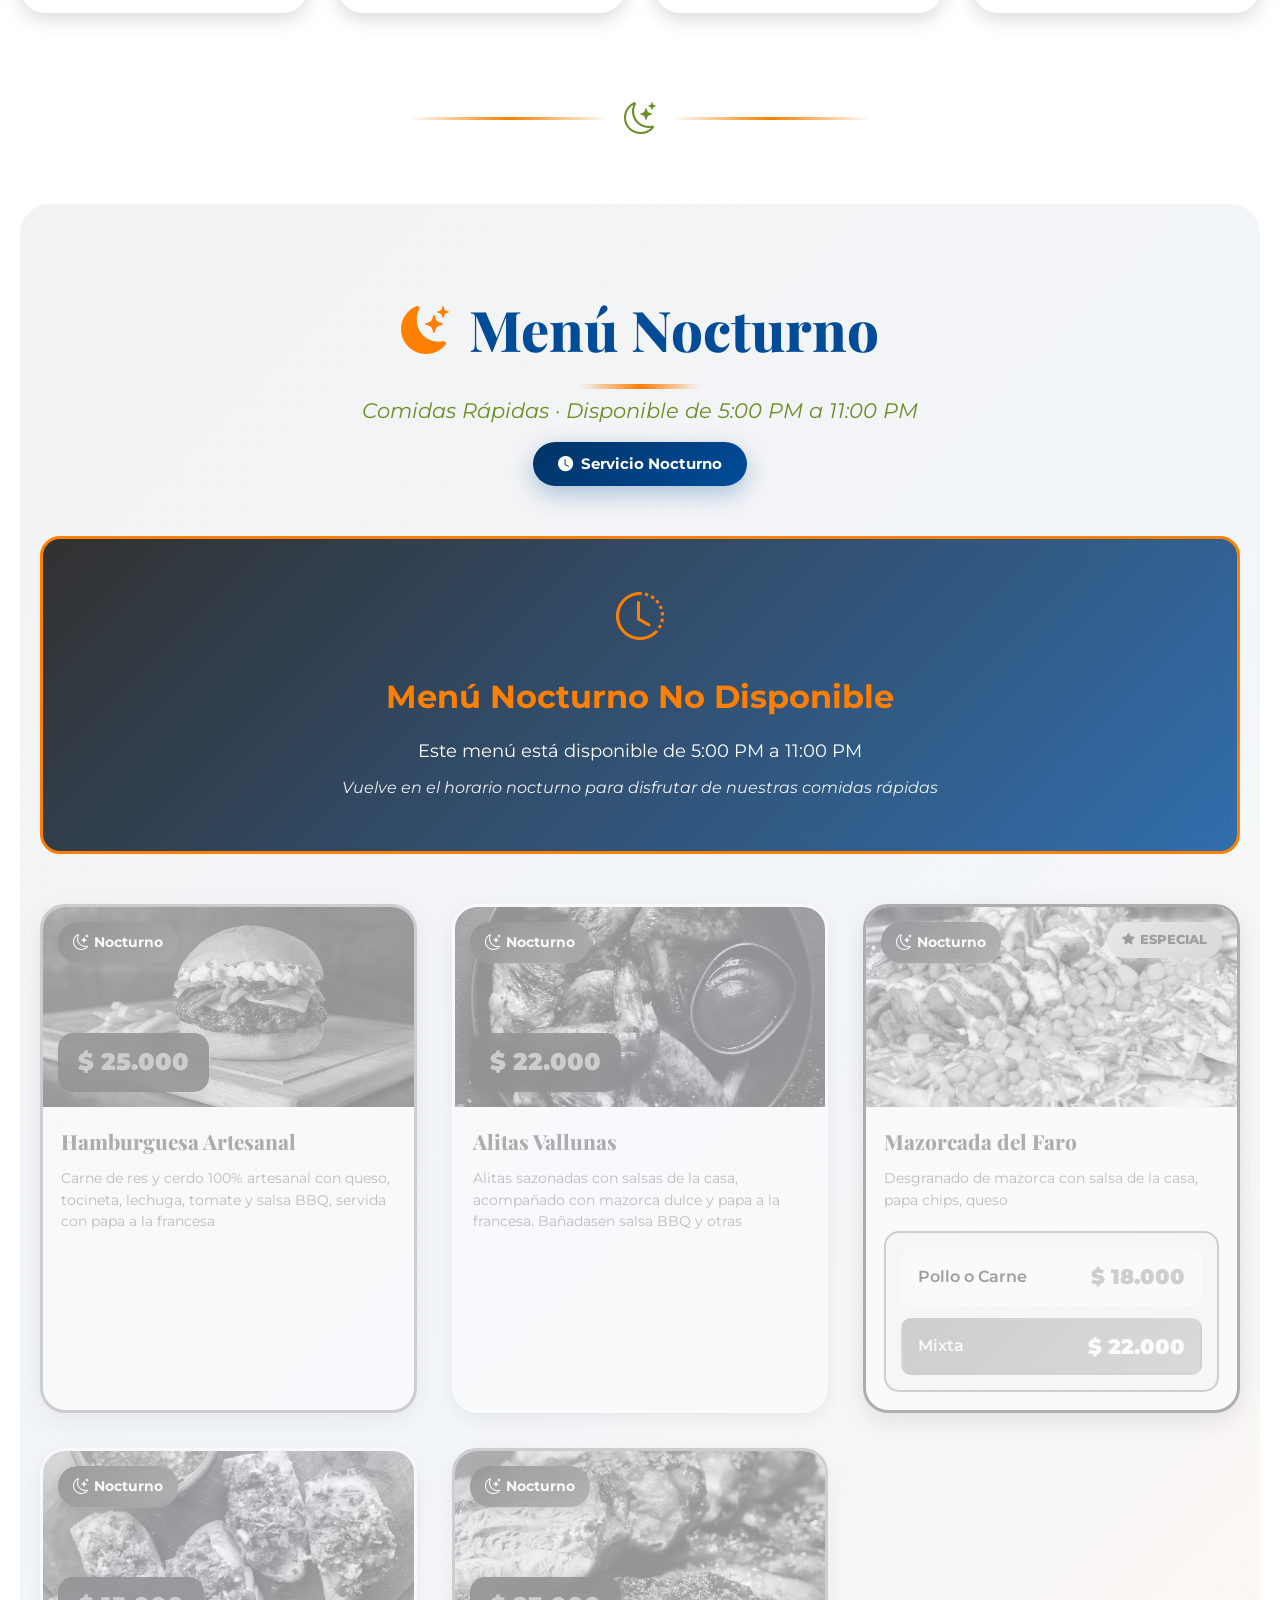
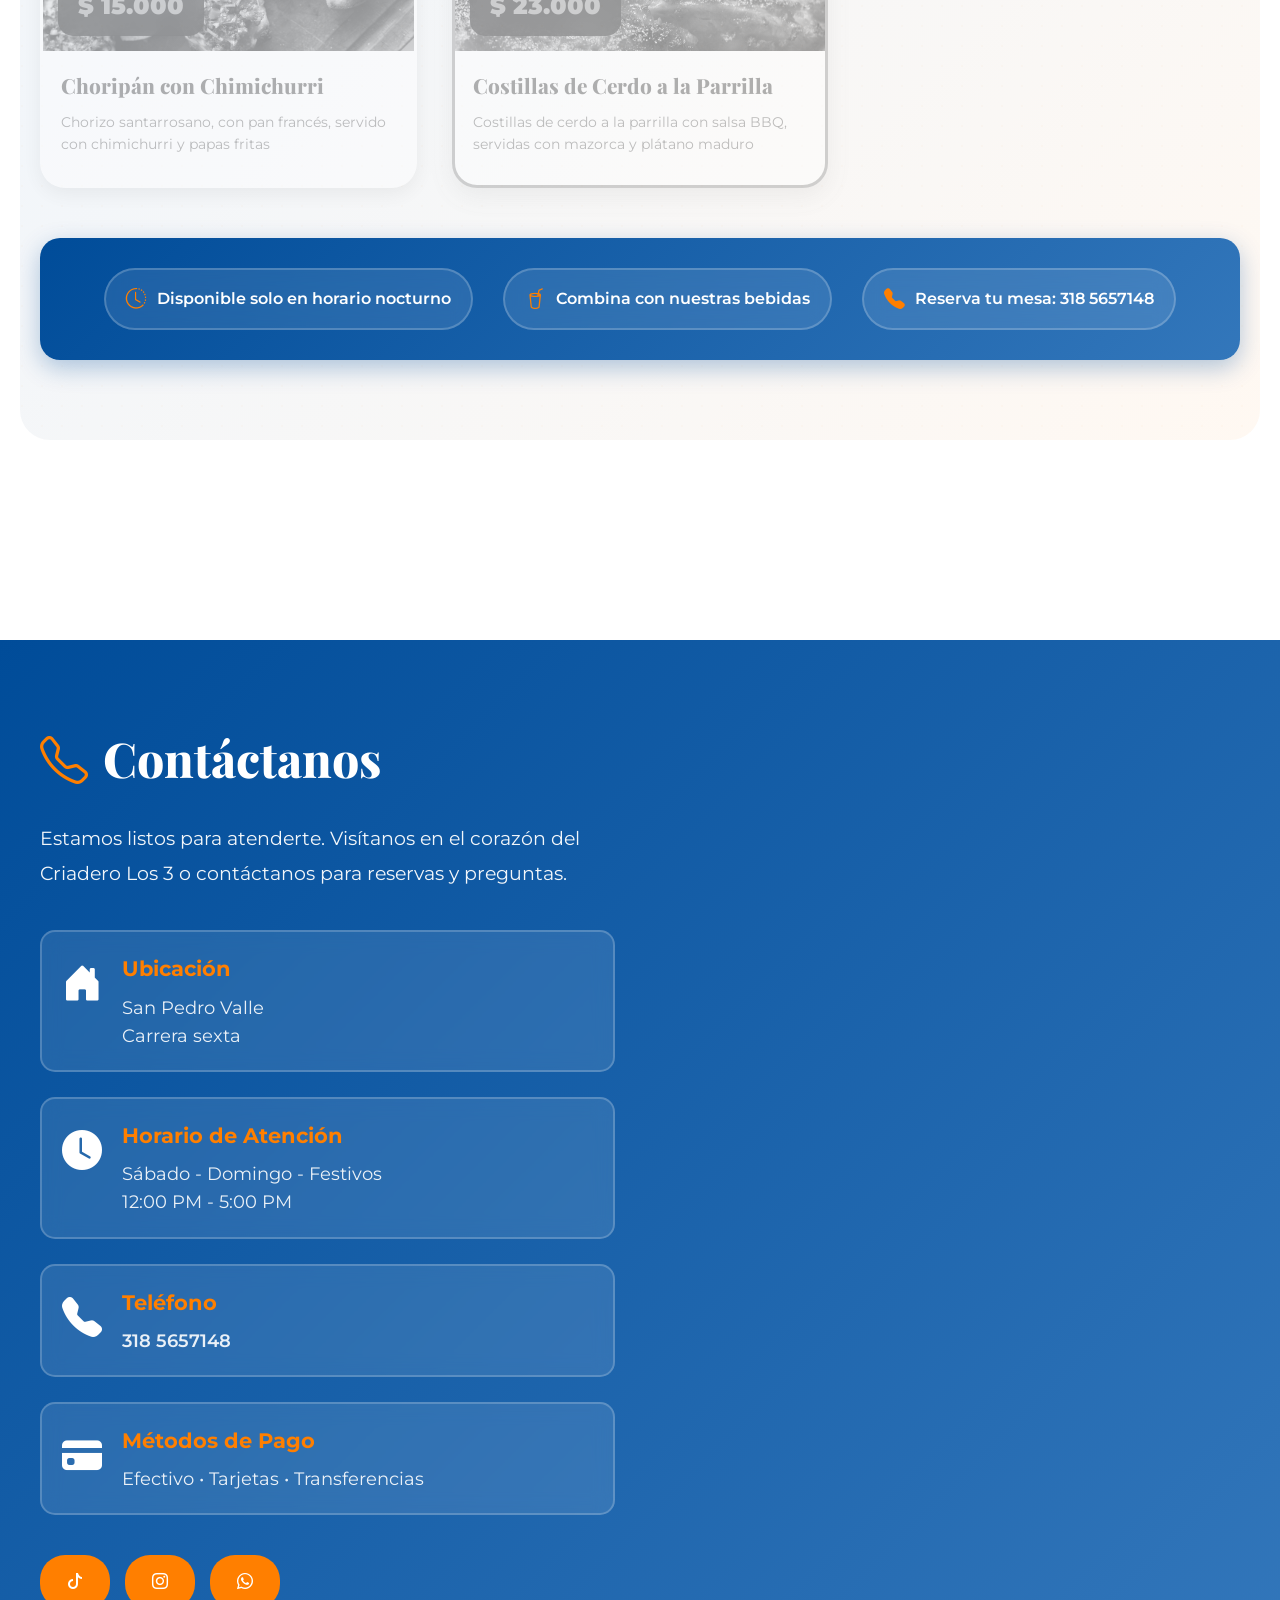
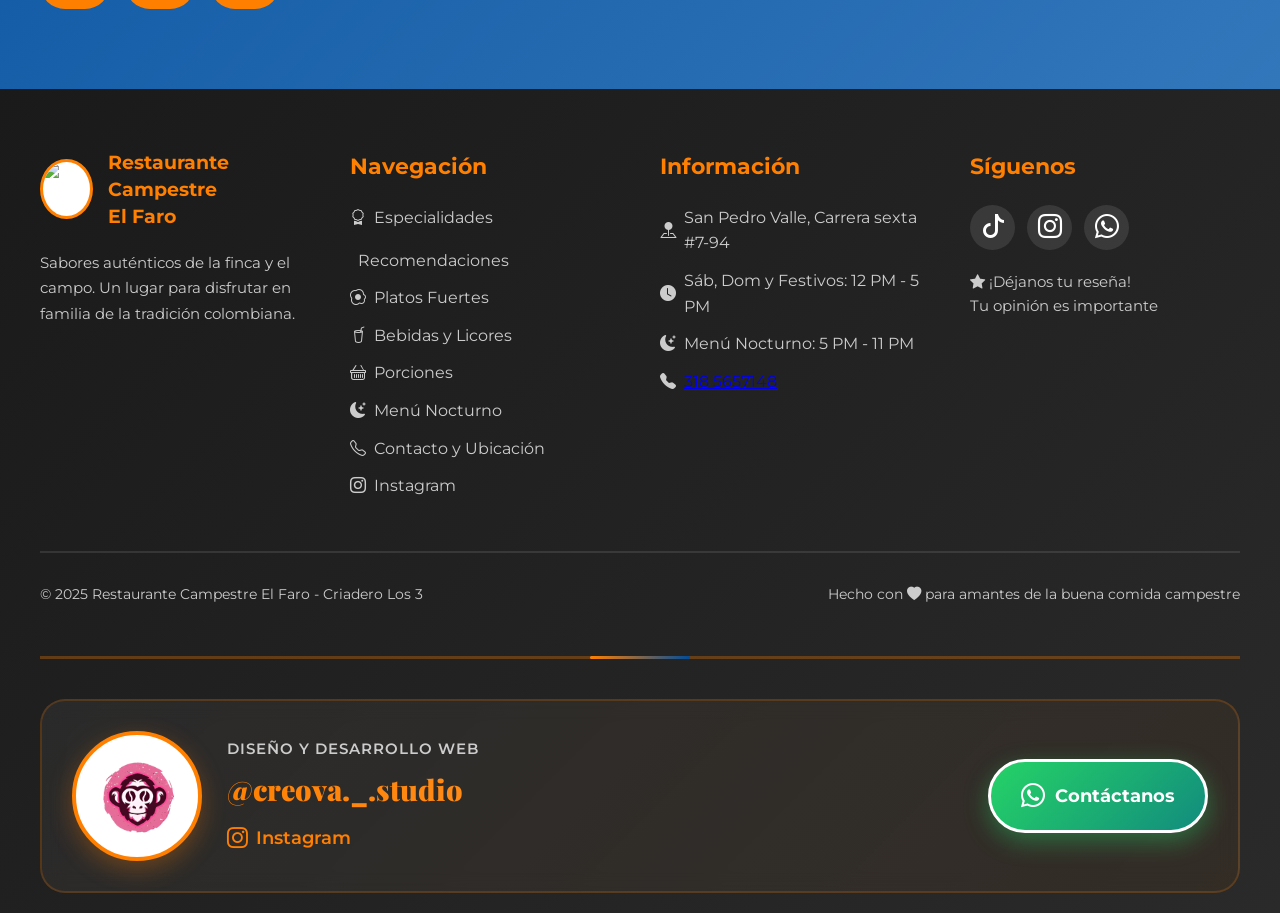
==== commit dc875fa4: "Cambios solicitados en el menu nocturna en el apartado de la descripcion por sugerencia del cliente." ====
--- a/Restaurant/FARO/index.html
+++ b/Restaurant/FARO/index.html
@@ -742,7 +742,7 @@
                         </figure>
                         <div class="comida-contenido">
                             <h3 class="comida-nombre">Hamburguesa Artesanal</h3>
-                            <p class="comida-descripcion">Carne de res con queso, tocineta, lechuga, tomate y salsa BBQ, servida con papa a la francesa</p>
+                            <p class="comida-descripcion">Carne de res y cerdo 100% artesanal con queso, tocineta, lechuga, tomate y salsa BBQ, servida con papa a la francesa</p>
                         </div>
                     </div>
 
@@ -759,7 +759,7 @@
                         </figure>
                         <div class="comida-contenido">
                             <h3 class="comida-nombre">Alitas Vallunas</h3>
-                            <p class="comida-descripcion">Alitas de pollo crujientes con salsa BBQ, servidas con papas fritas y vegetales</p>
+                            <p class="comida-descripcion">Alitas sazonadas con salsas de la casa, acompañado con mazorca dulce y papa a la francesa. Bañadasen salsa BBQ y otras</p>
                         </div>
                     </div>
 
--- a/Restaurant/FARO/styles.css
+++ b/Restaurant/FARO/styles.css
@@ -2932,11 +2932,11 @@
 }
 
 .developer-logo {
-  width: 100px;
-  height: 100px;
+  width: 130px;
+  height: 130px;
   background: var(--blanco);
   border-radius: 50%;
-  padding: 10px;
+  padding: 12px;
   box-shadow: 0 8px 25px rgba(255, 127, 0, 0.3);
   transition: var(--transicion);
   border: 4px solid var(--naranja-principal);
@@ -3045,8 +3045,8 @@
   }
 
   .developer-logo {
-    width: 80px;
-    height: 80px;
+    width: 110px;
+    height: 110px;
   }
 
   .developer-name {
@@ -3070,8 +3070,8 @@
   }
 
   .developer-logo {
-    width: 70px;
-    height: 70px;
+    width: 100px;
+    height: 100px;
   }
 
   .developer-name {
@@ -3108,8 +3108,8 @@
   }
 
   .developer-logo {
-    width: 60px;
-    height: 60px;
+    width: 90px;
+    height: 90px;
   }
 
   .developer-name {
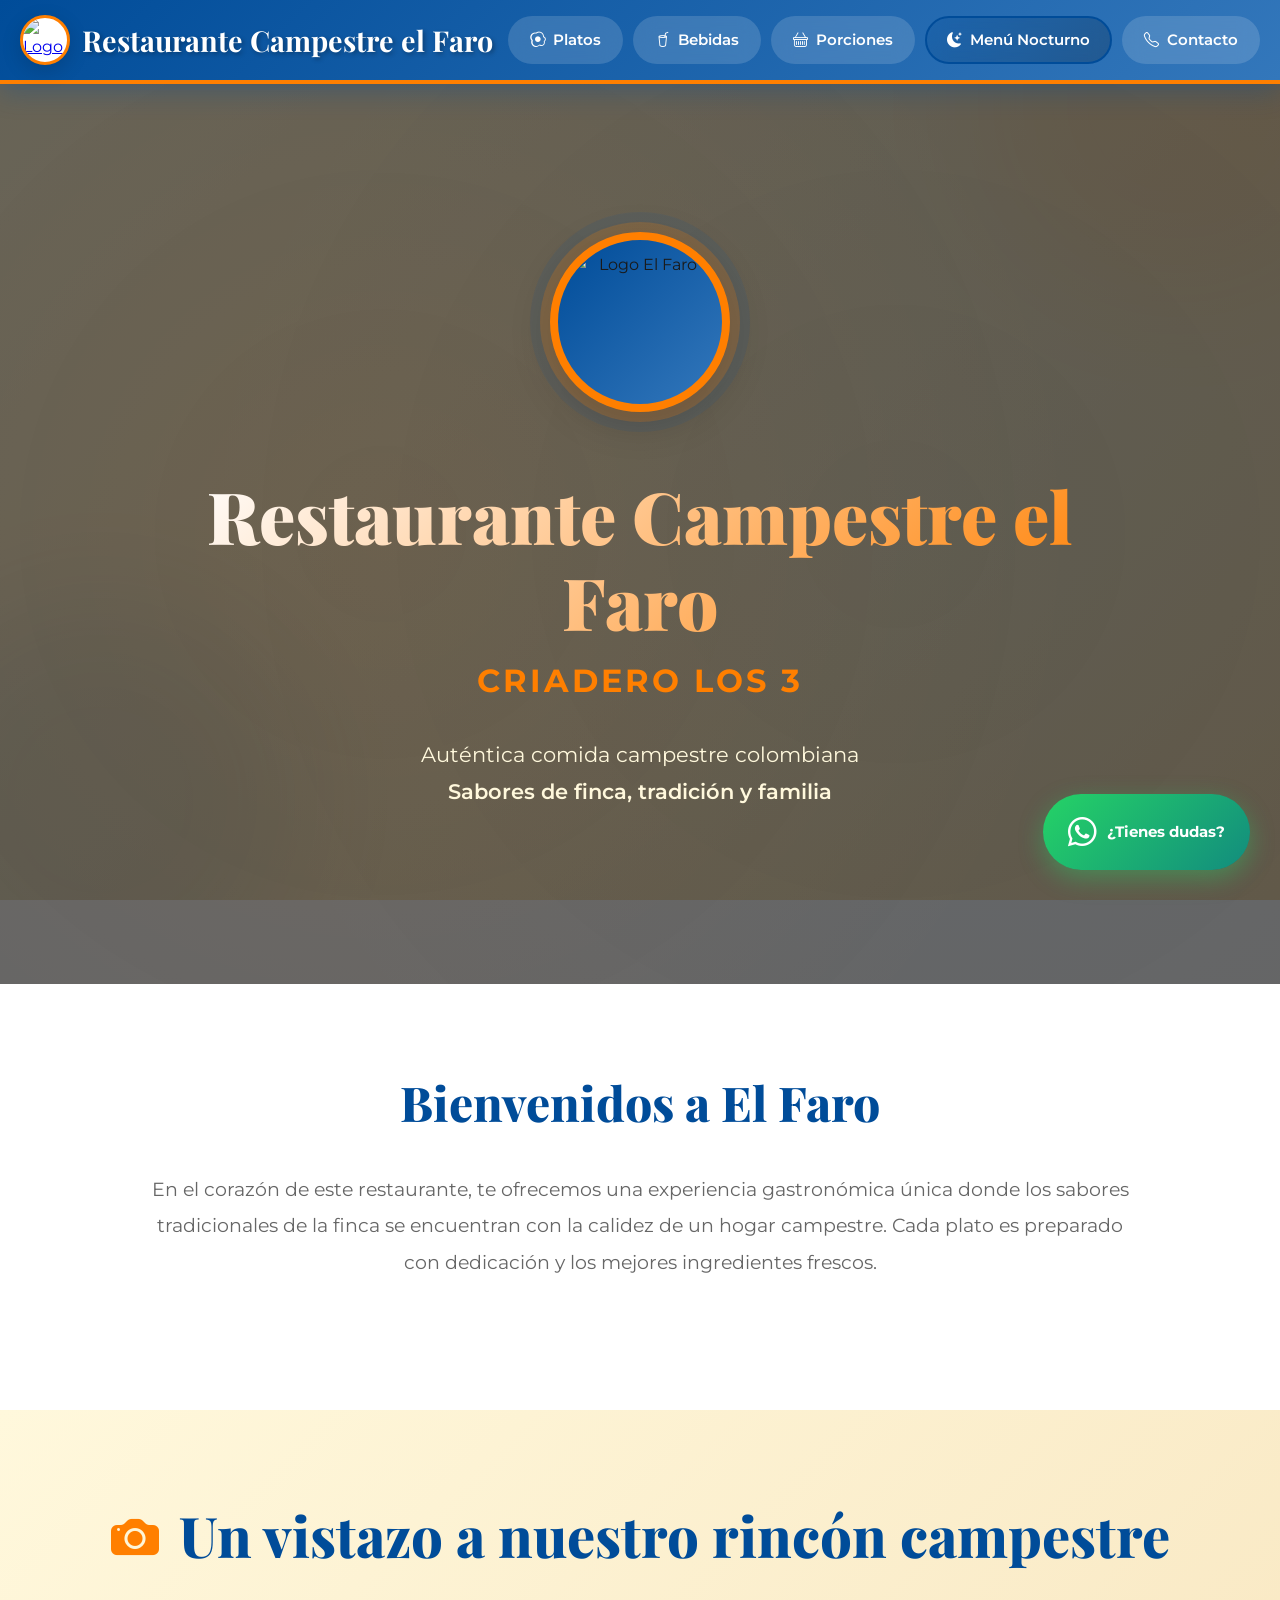
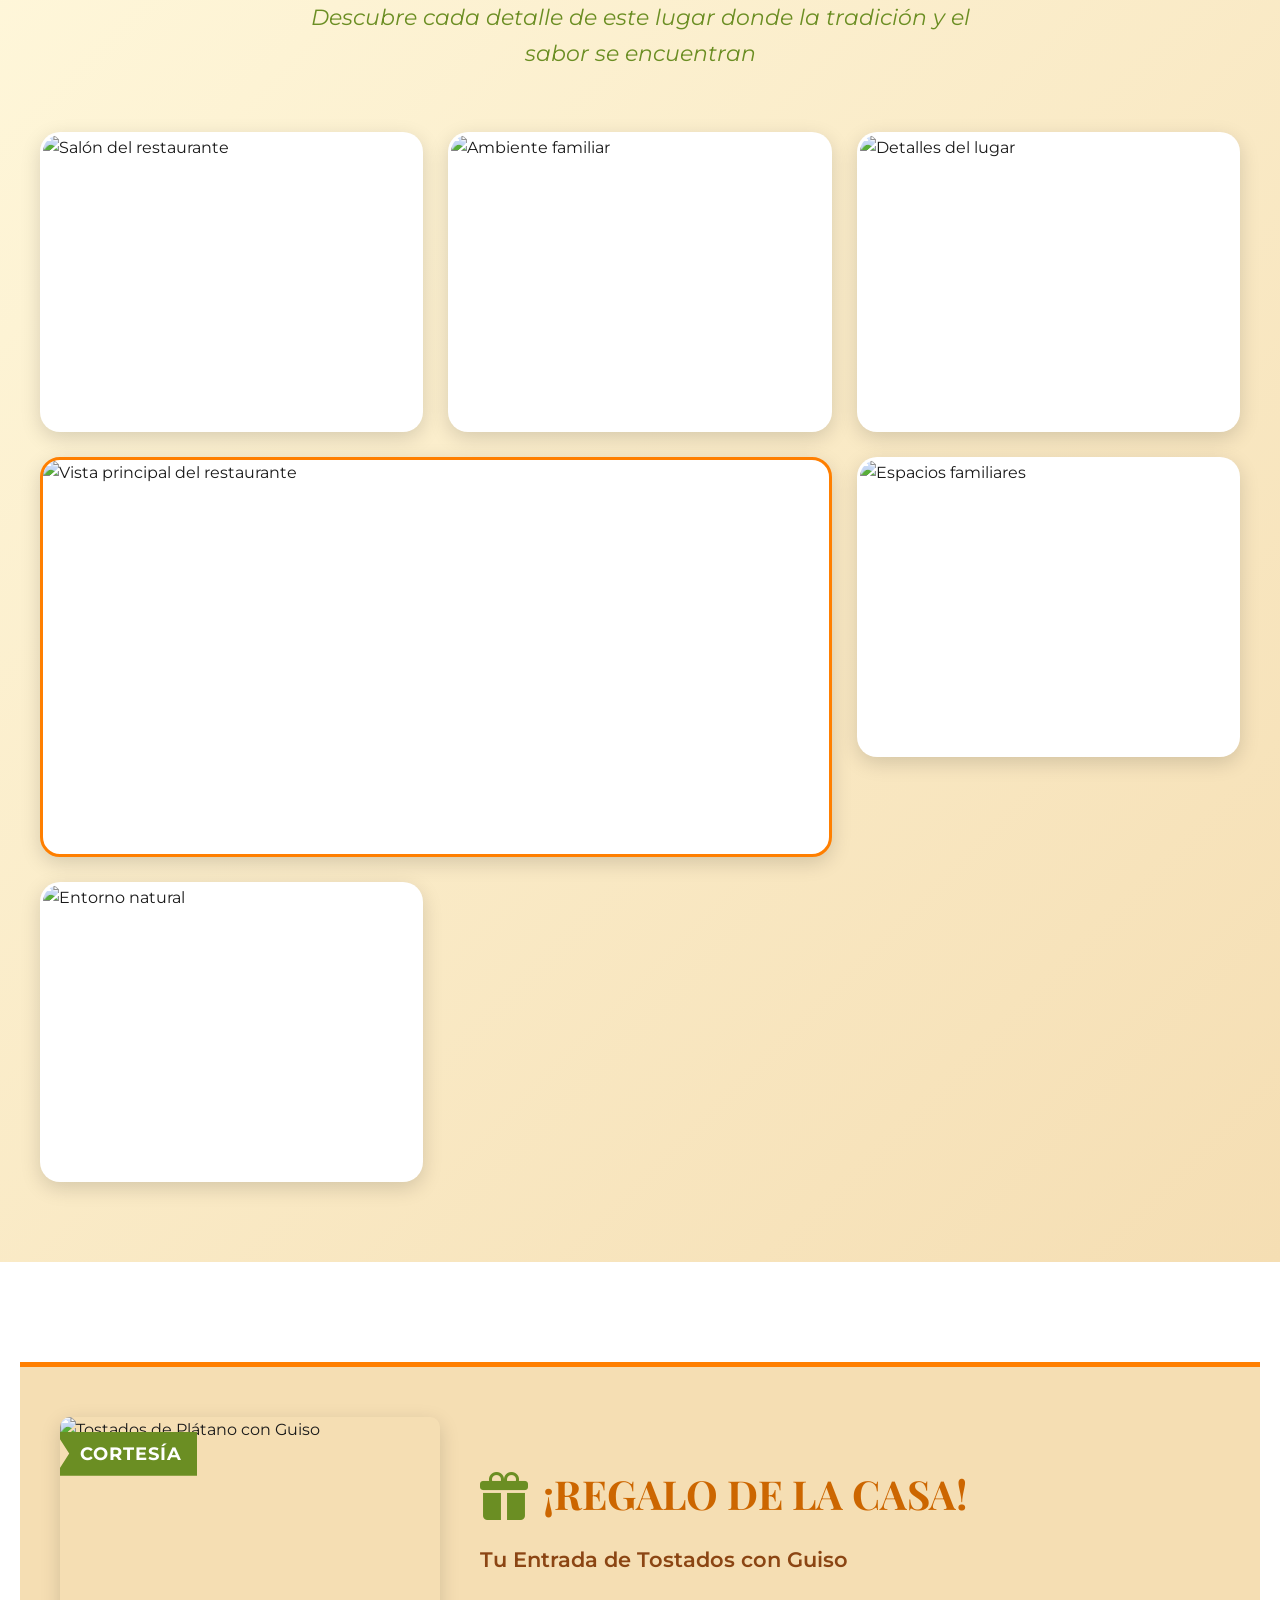
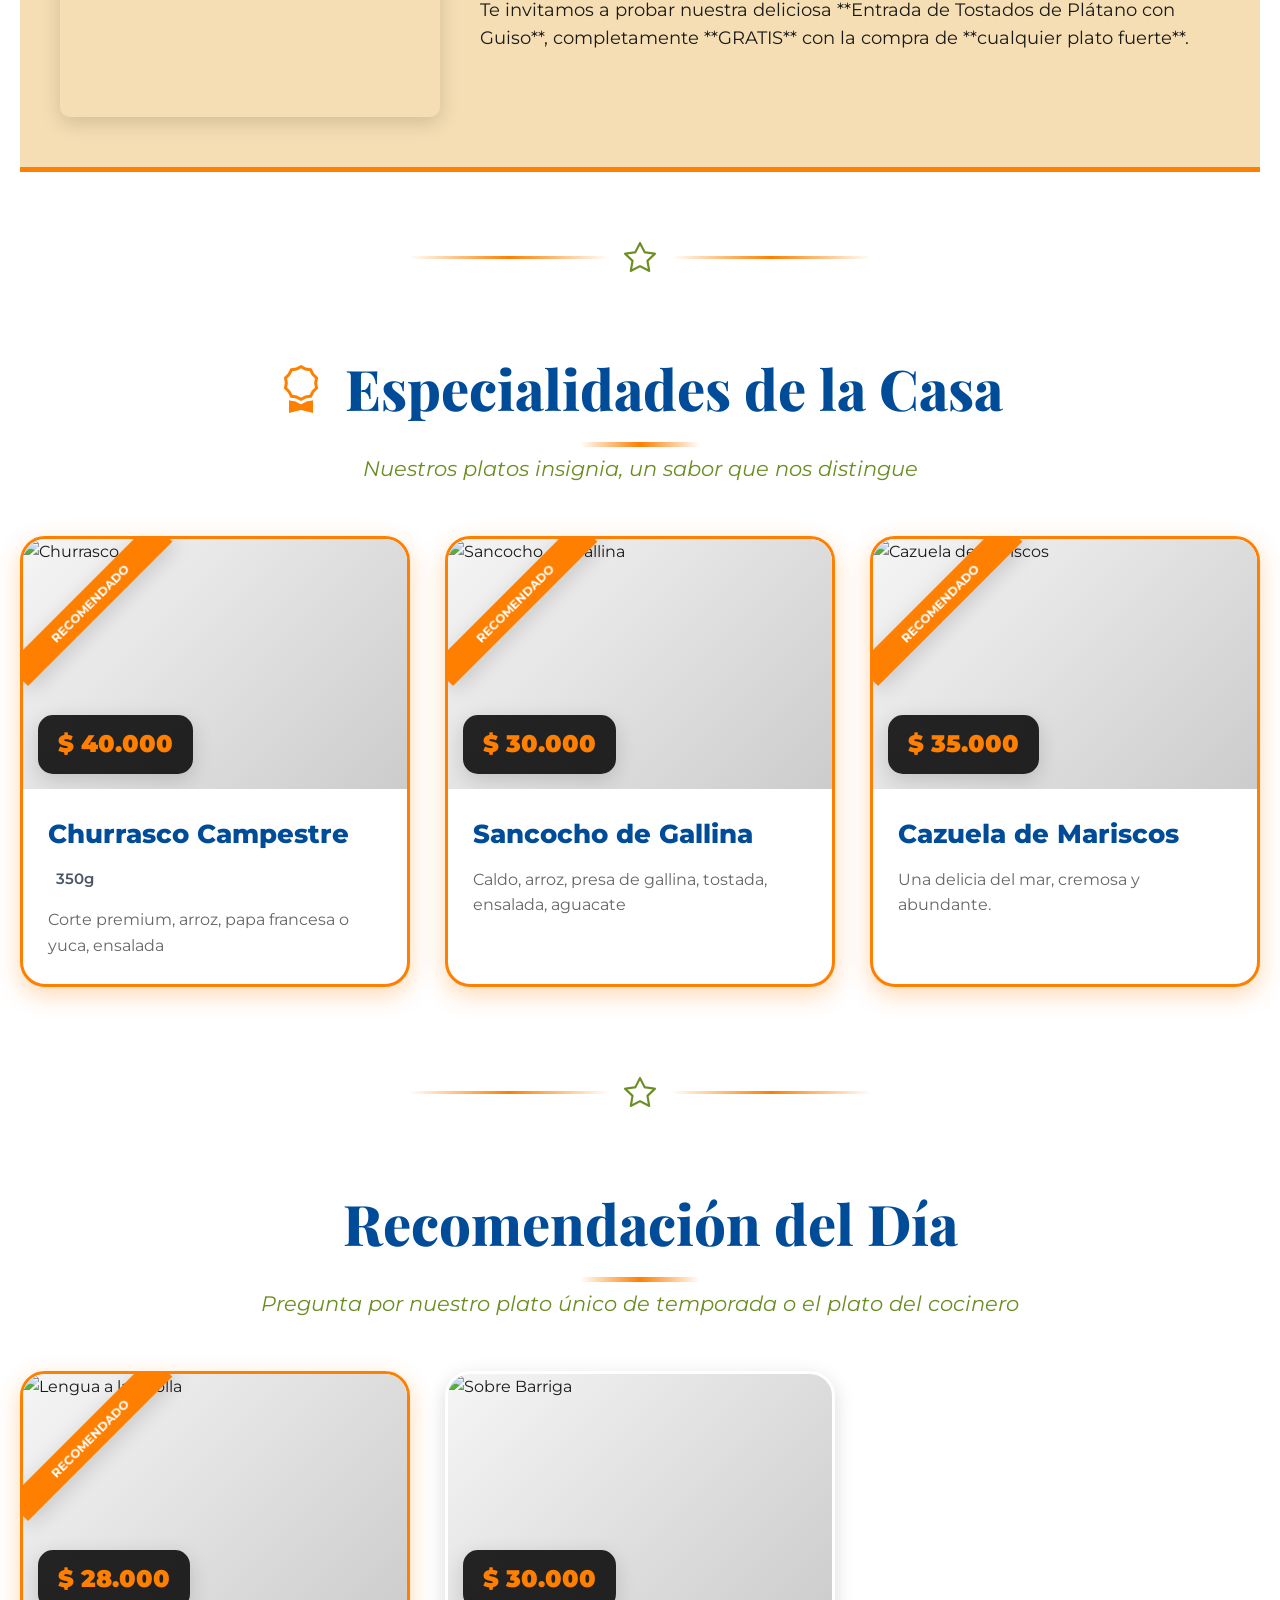
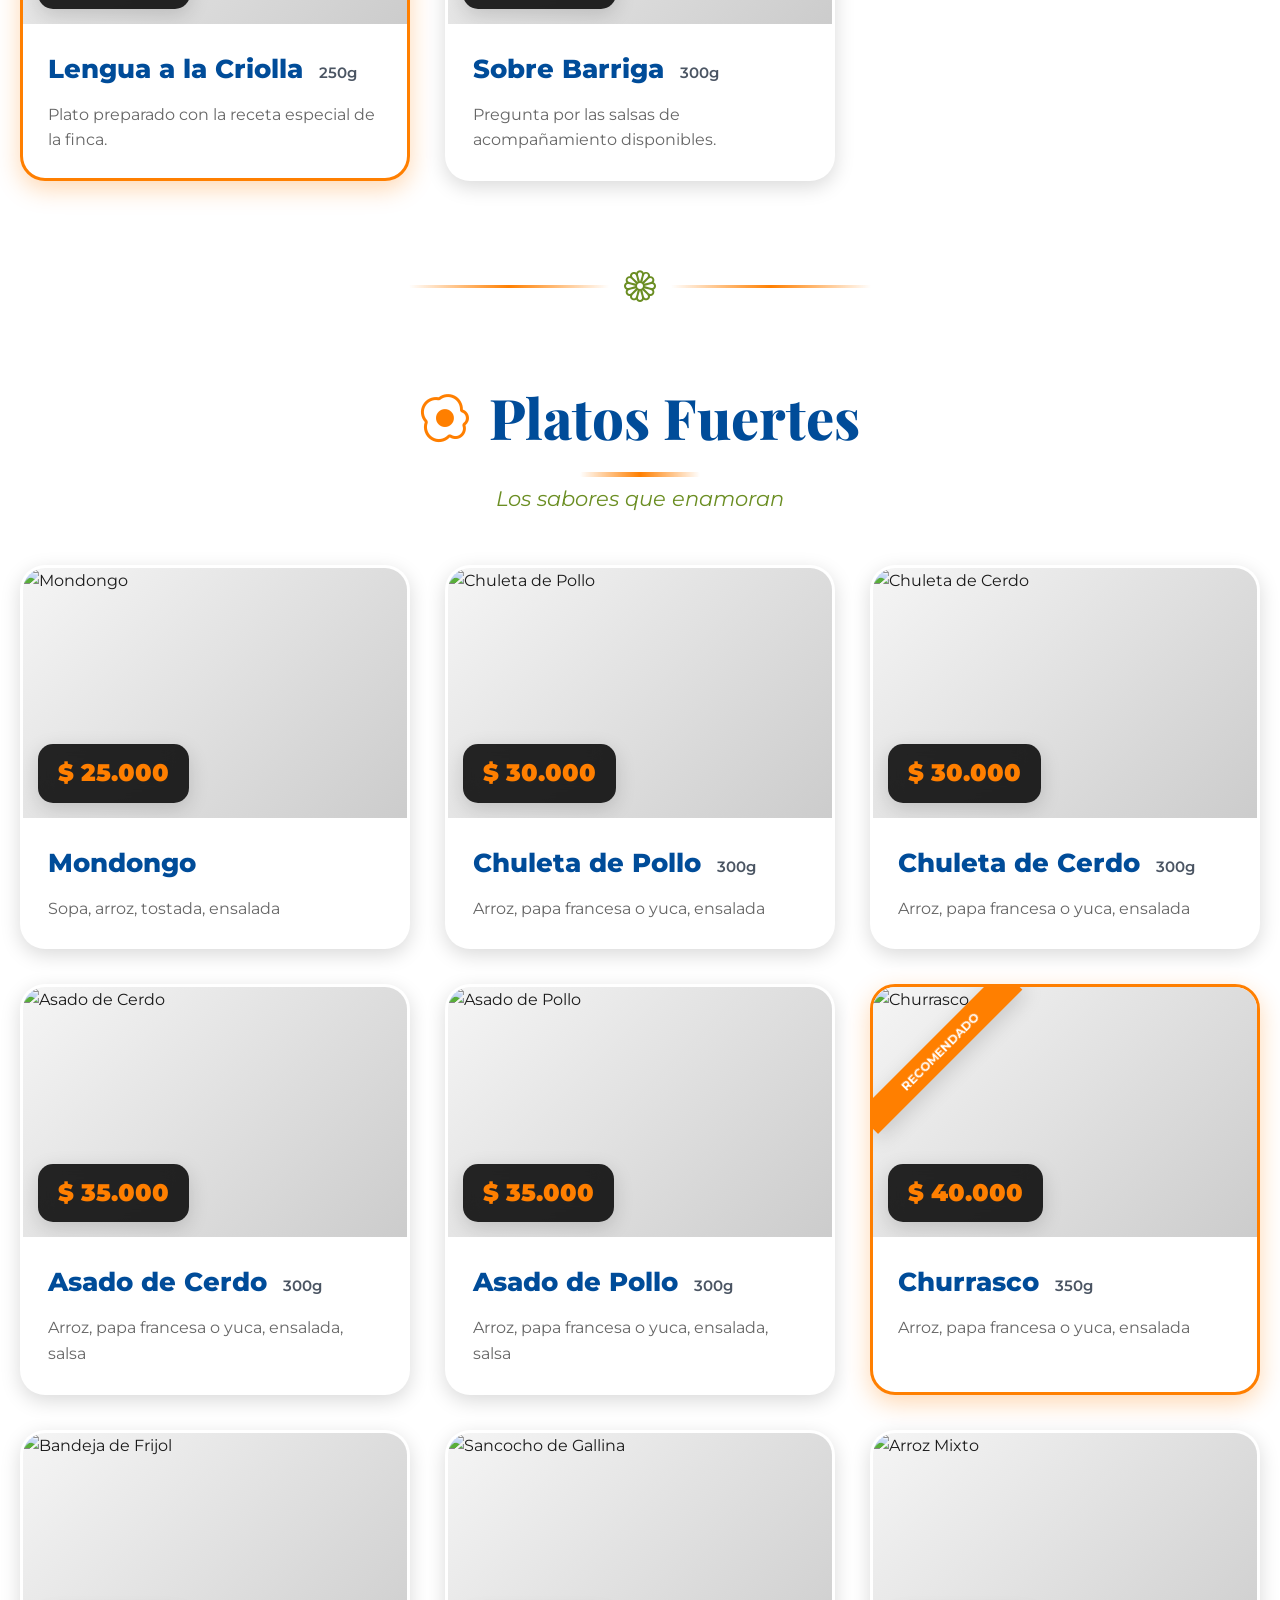
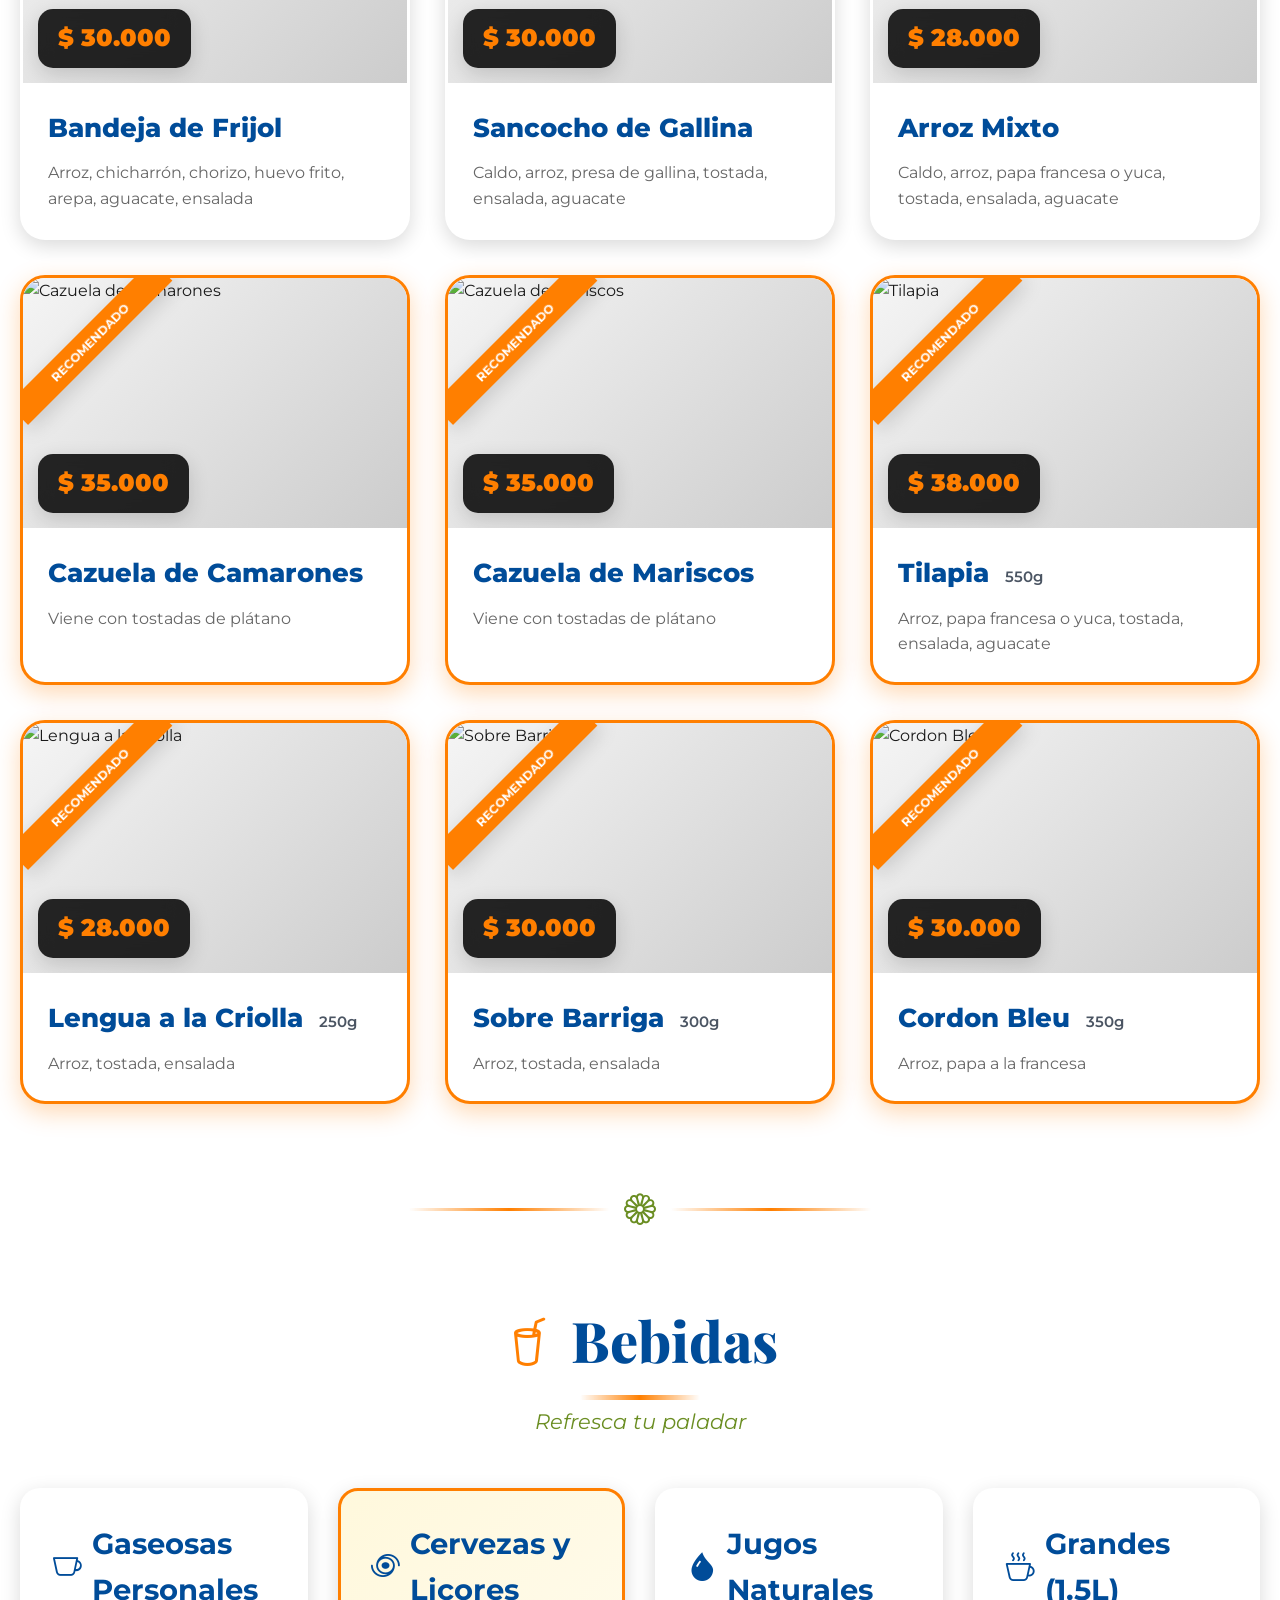
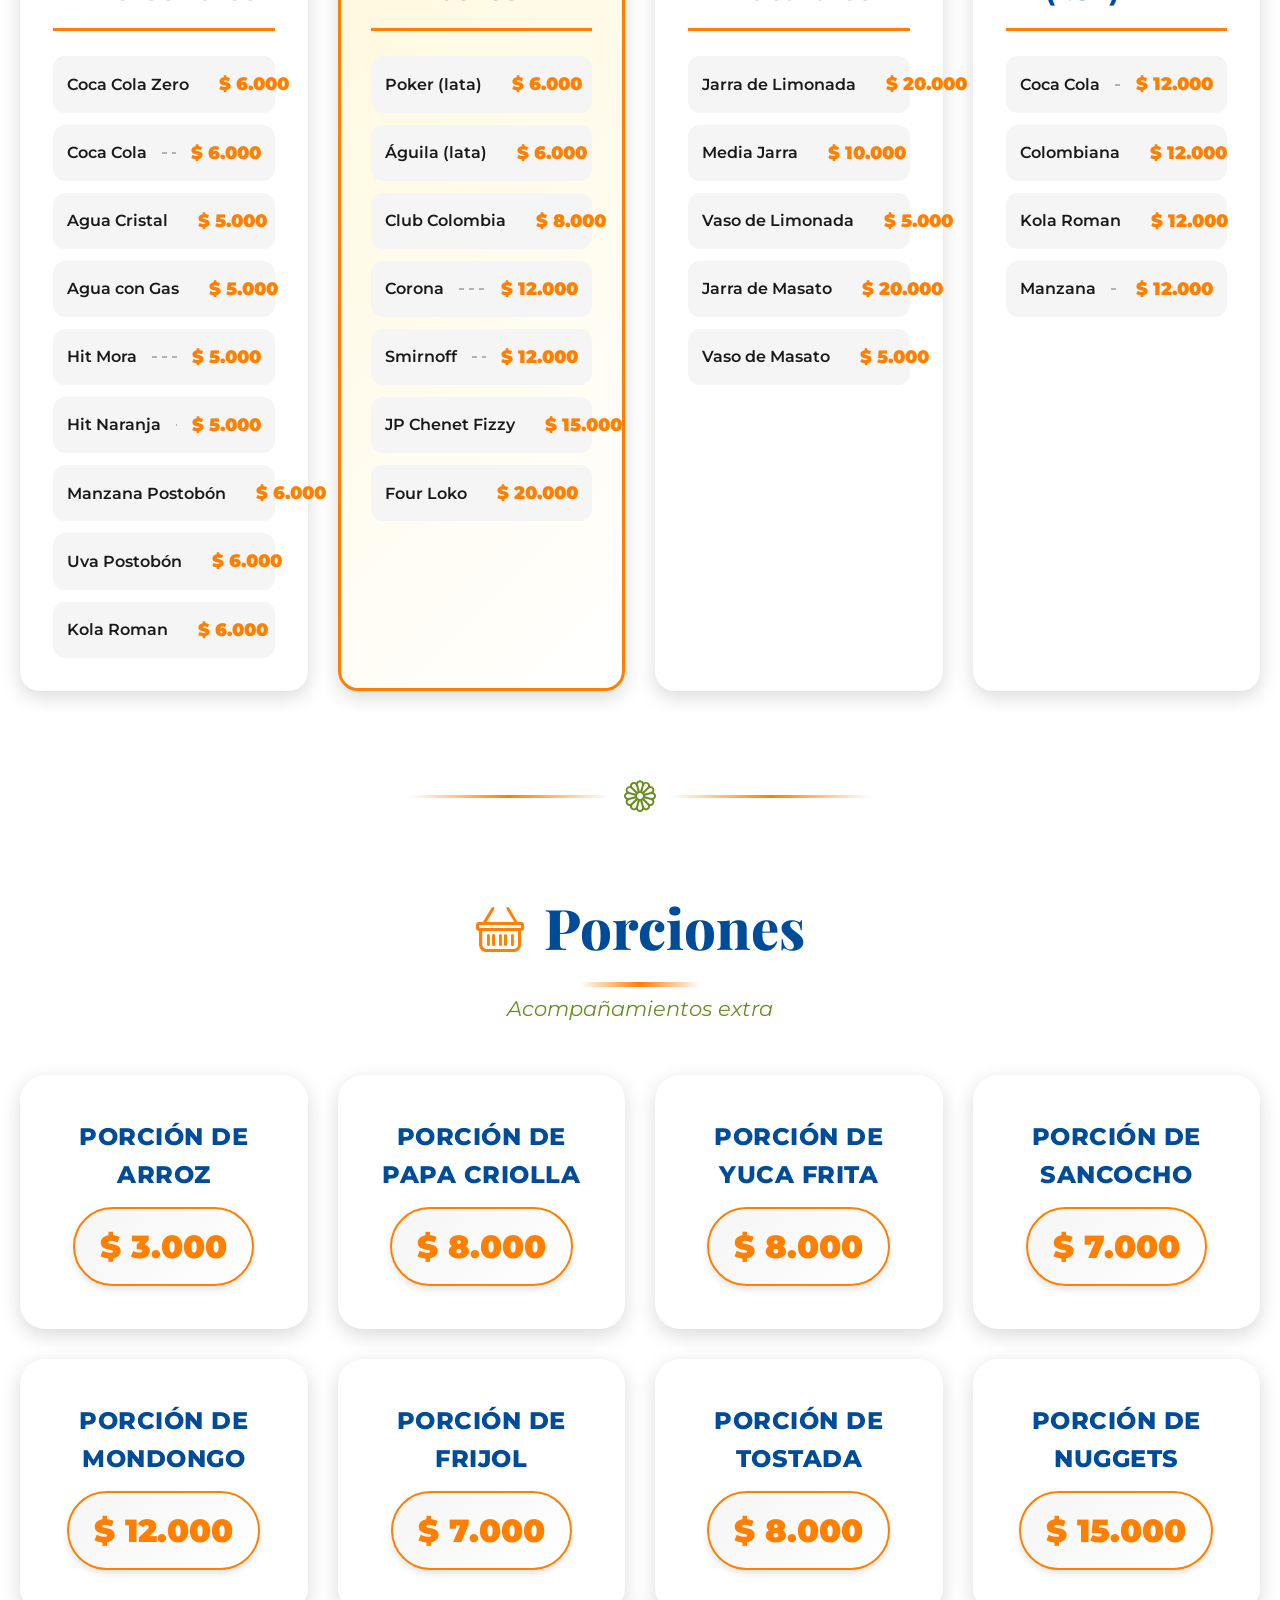
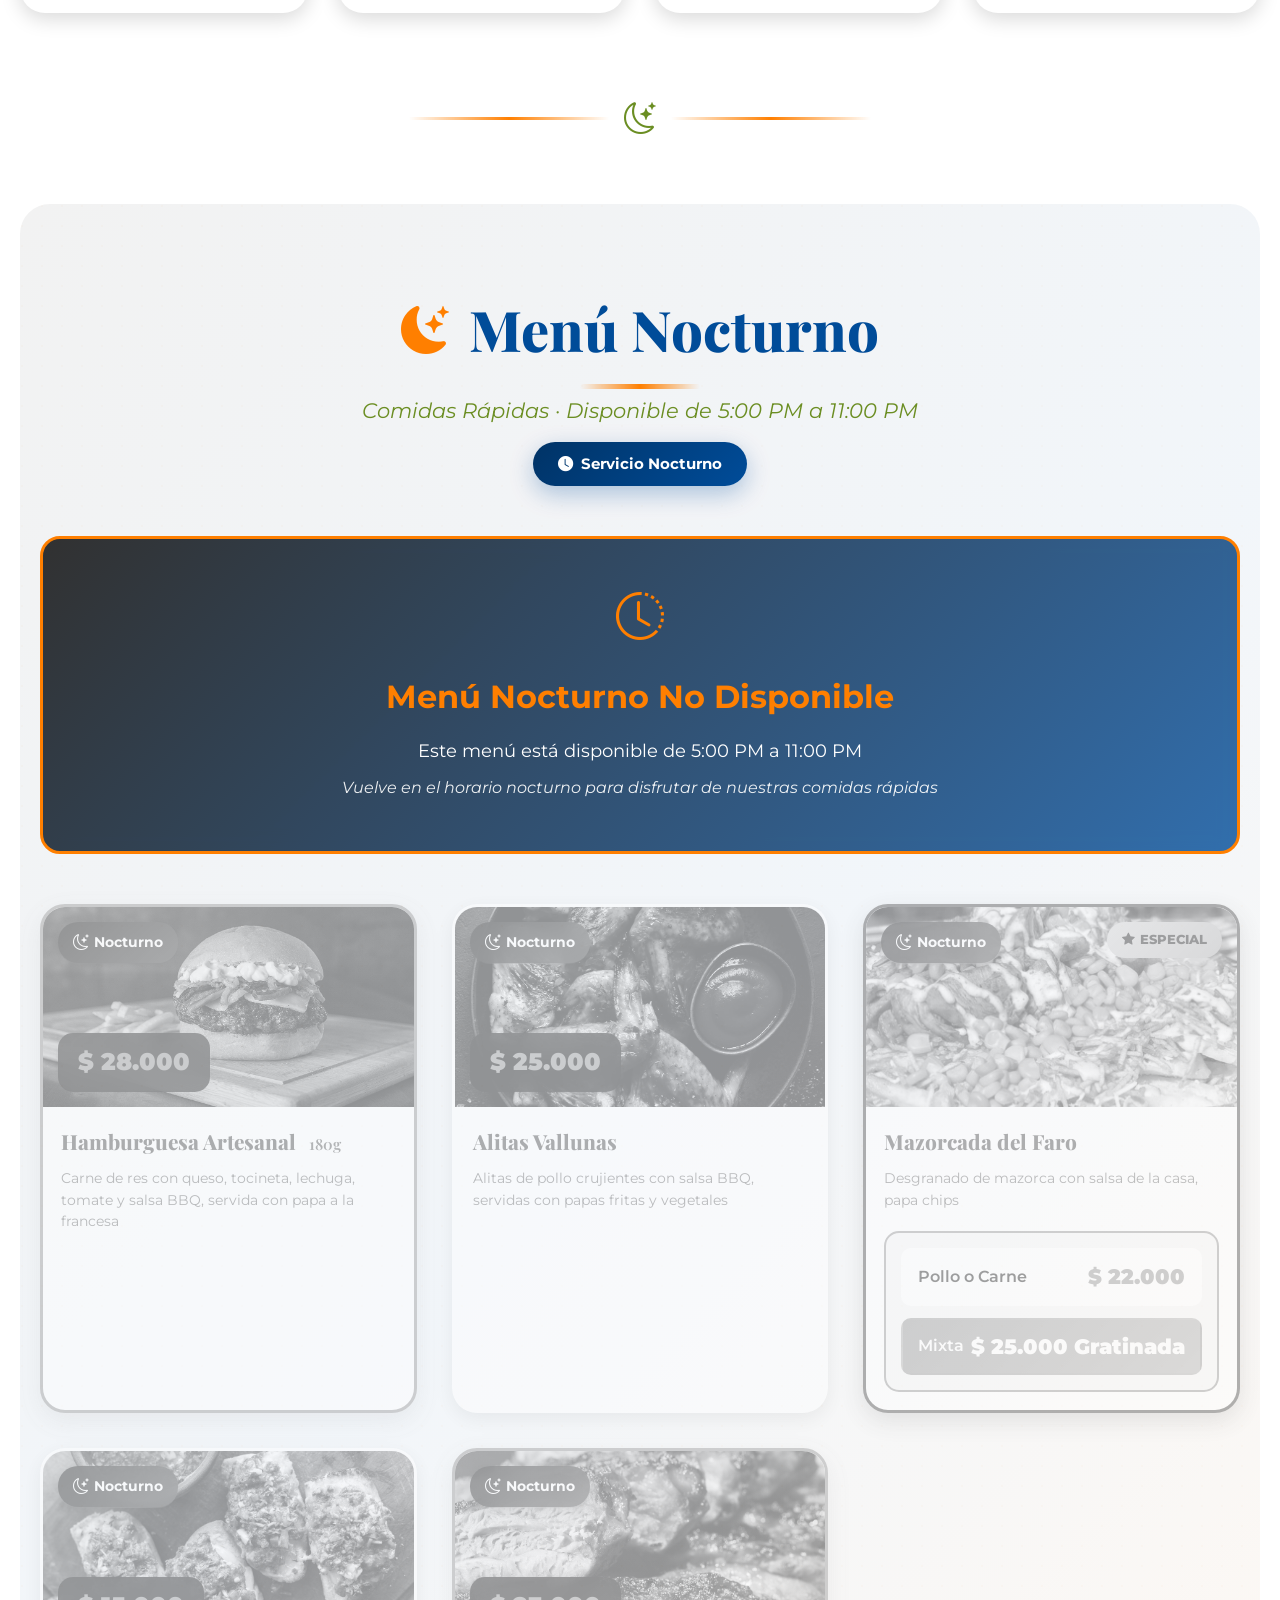
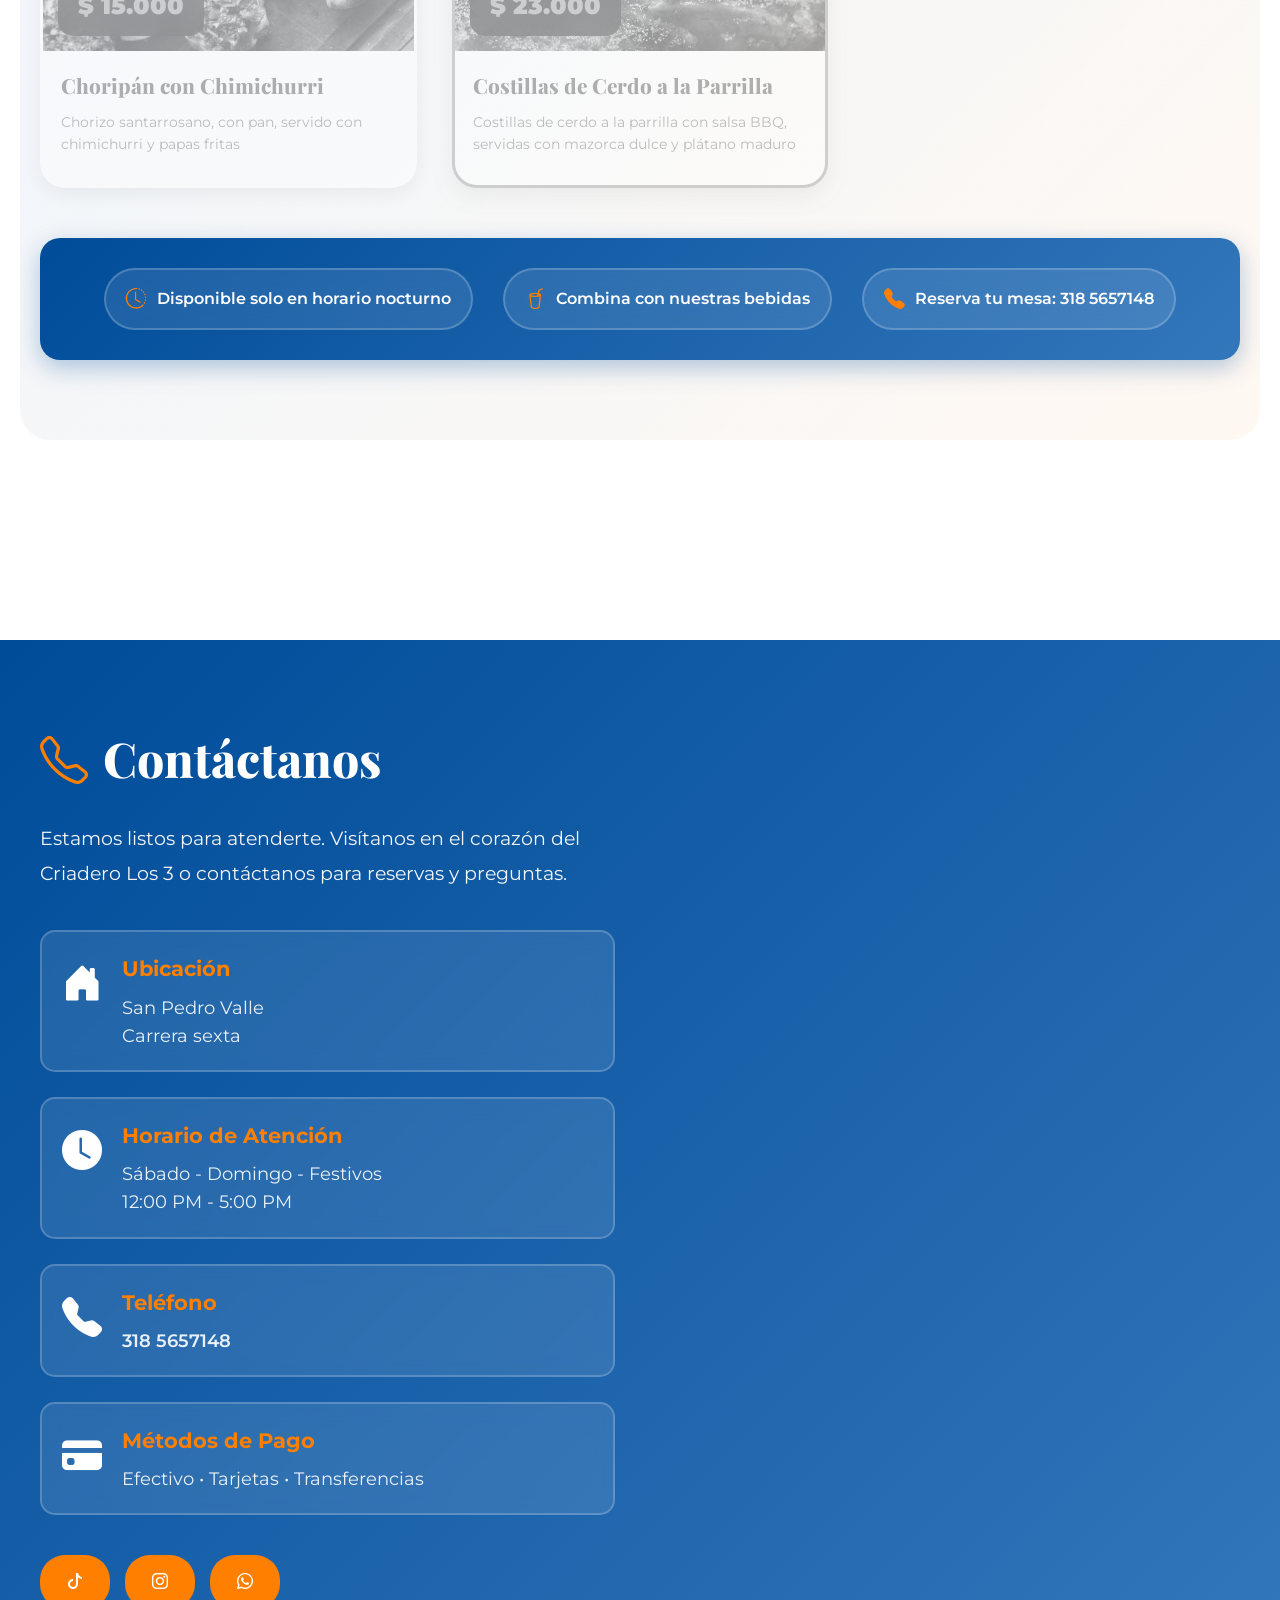
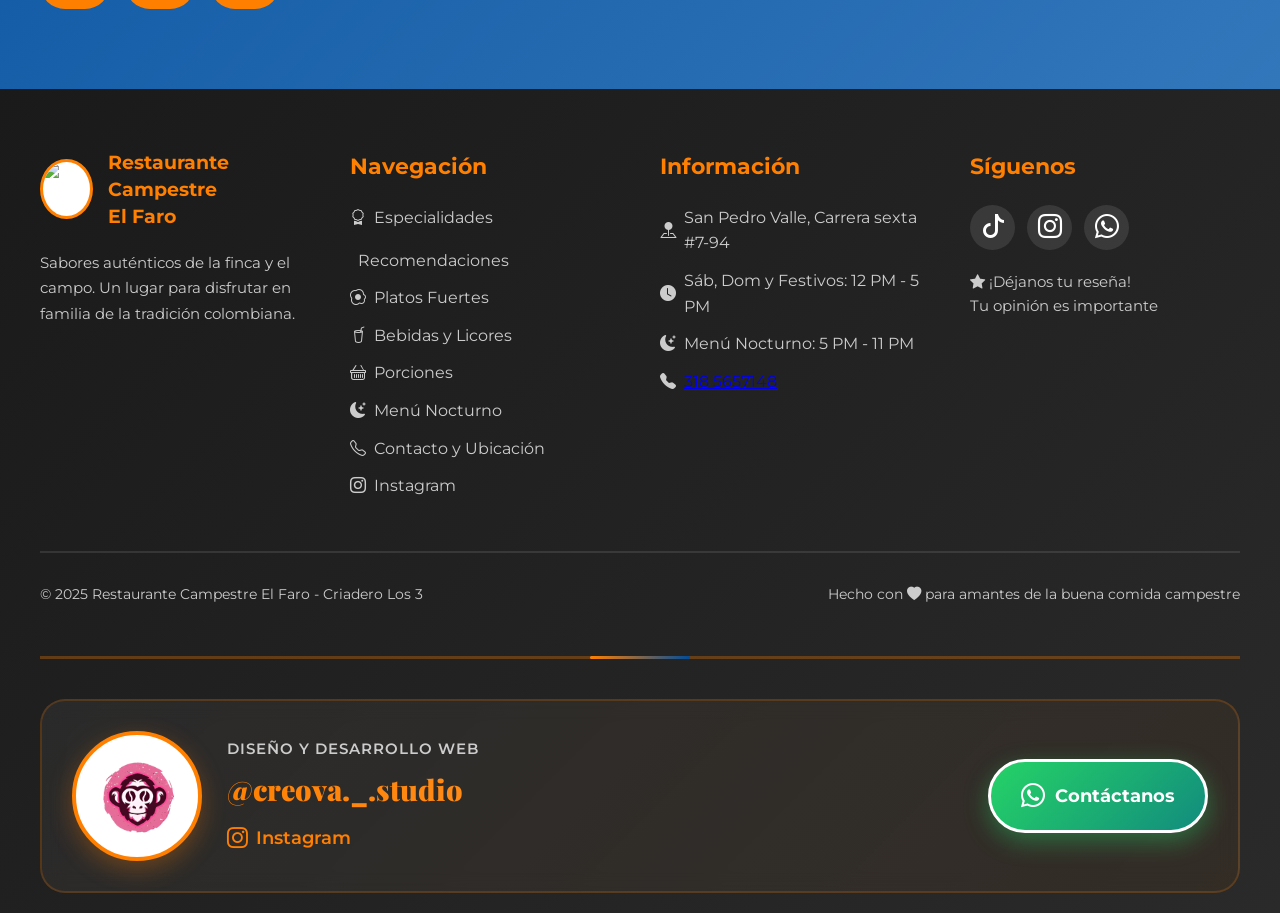
==== commit b13c742e: "Update menu item details and prices for Hamburguesa Artesanal, Alitas Vallunas, and others" ====
--- a/Restaurant/FARO/index.html
+++ b/Restaurant/FARO/index.html
@@ -738,11 +738,11 @@
                             <div class="badge-nocturno">
                                 <i class="bi bi-moon-stars"></i> Nocturno
                             </div>
-                            <figcaption class="precio-overlay">$ 25.000</figcaption>
+                            <figcaption class="precio-overlay">$ 28.000</figcaption>
                         </figure>
                         <div class="comida-contenido">
-                            <h3 class="comida-nombre">Hamburguesa Artesanal</h3>
-                            <p class="comida-descripcion">Carne de res y cerdo 100% artesanal con queso, tocineta, lechuga, tomate y salsa BBQ, servida con papa a la francesa</p>
+                            <h3 class="comida-nombre">Hamburguesa Artesanal <span class="plato-peso">180g</span></h3>
+                            <p class="comida-descripcion">Carne de res con queso, tocineta, lechuga, tomate y salsa BBQ, servida con papa a la francesa</p>
                         </div>
                     </div>
 
@@ -755,11 +755,11 @@
                             <div class="badge-nocturno">
                                 <i class="bi bi-moon-stars"></i> Nocturno
                             </div>
-                            <figcaption class="precio-overlay">$ 22.000</figcaption>
+                            <figcaption class="precio-overlay">$ 25.000</figcaption>
                         </figure>
                         <div class="comida-contenido">
                             <h3 class="comida-nombre">Alitas Vallunas</h3>
-                            <p class="comida-descripcion">Alitas sazonadas con salsas de la casa, acompañado con mazorca dulce y papa a la francesa. Bañadasen salsa BBQ y otras</p>
+                            <p class="comida-descripcion">Alitas de pollo crujientes con salsa BBQ, servidas con papas fritas y vegetales</p>
                         </div>
                     </div>
 
@@ -778,15 +778,15 @@
                         </figure>
                         <div class="comida-contenido">
                             <h3 class="comida-nombre">Mazorcada del Faro</h3>
-                            <p class="comida-descripcion">Desgranado de mazorca con salsa de la casa, papa chips, queso</p>
+                            <p class="comida-descripcion">Desgranado de mazorca con salsa de la casa, papa chips</p>
                             <div class="opciones-precio">
                                 <div class="opcion">
                                     <span class="opcion-nombre">Pollo o Carne</span>
-                                    <span class="opcion-precio">$ 18.000</span>
+                                    <span class="opcion-precio">$ 22.000</span>
                                 </div>
                                 <div class="opcion destacada">
                                     <span class="opcion-nombre">Mixta</span>
-                                    <span class="opcion-precio">$ 22.000</span>
+                                    <span class="opcion-precio">$ 25.000 Gratinada</span>
                                 </div>
                             </div>
                         </div>
@@ -805,7 +805,7 @@
                         </figure>
                         <div class="comida-contenido">
                             <h3 class="comida-nombre">Choripán con Chimichurri</h3>
-                            <p class="comida-descripcion">Chorizo santarrosano, con pan francés, servido con chimichurri y papas fritas</p>
+                            <p class="comida-descripcion">Chorizo santarrosano, con pan, servido con chimichurri y papas fritas</p>
                         </div>
                     </div>
 
@@ -822,7 +822,7 @@
                         </figure>
                         <div class="comida-contenido">
                             <h3 class="comida-nombre">Costillas de Cerdo a la Parrilla</h3>
-                            <p class="comida-descripcion">Costillas de cerdo a la parrilla con salsa BBQ, servidas con mazorca y plátano maduro</p>
+                            <p class="comida-descripcion">Costillas de cerdo a la parrilla con salsa BBQ, servidas con mazorca dulce y plátano maduro</p>
                         </div>
                     </div>
                 </div>
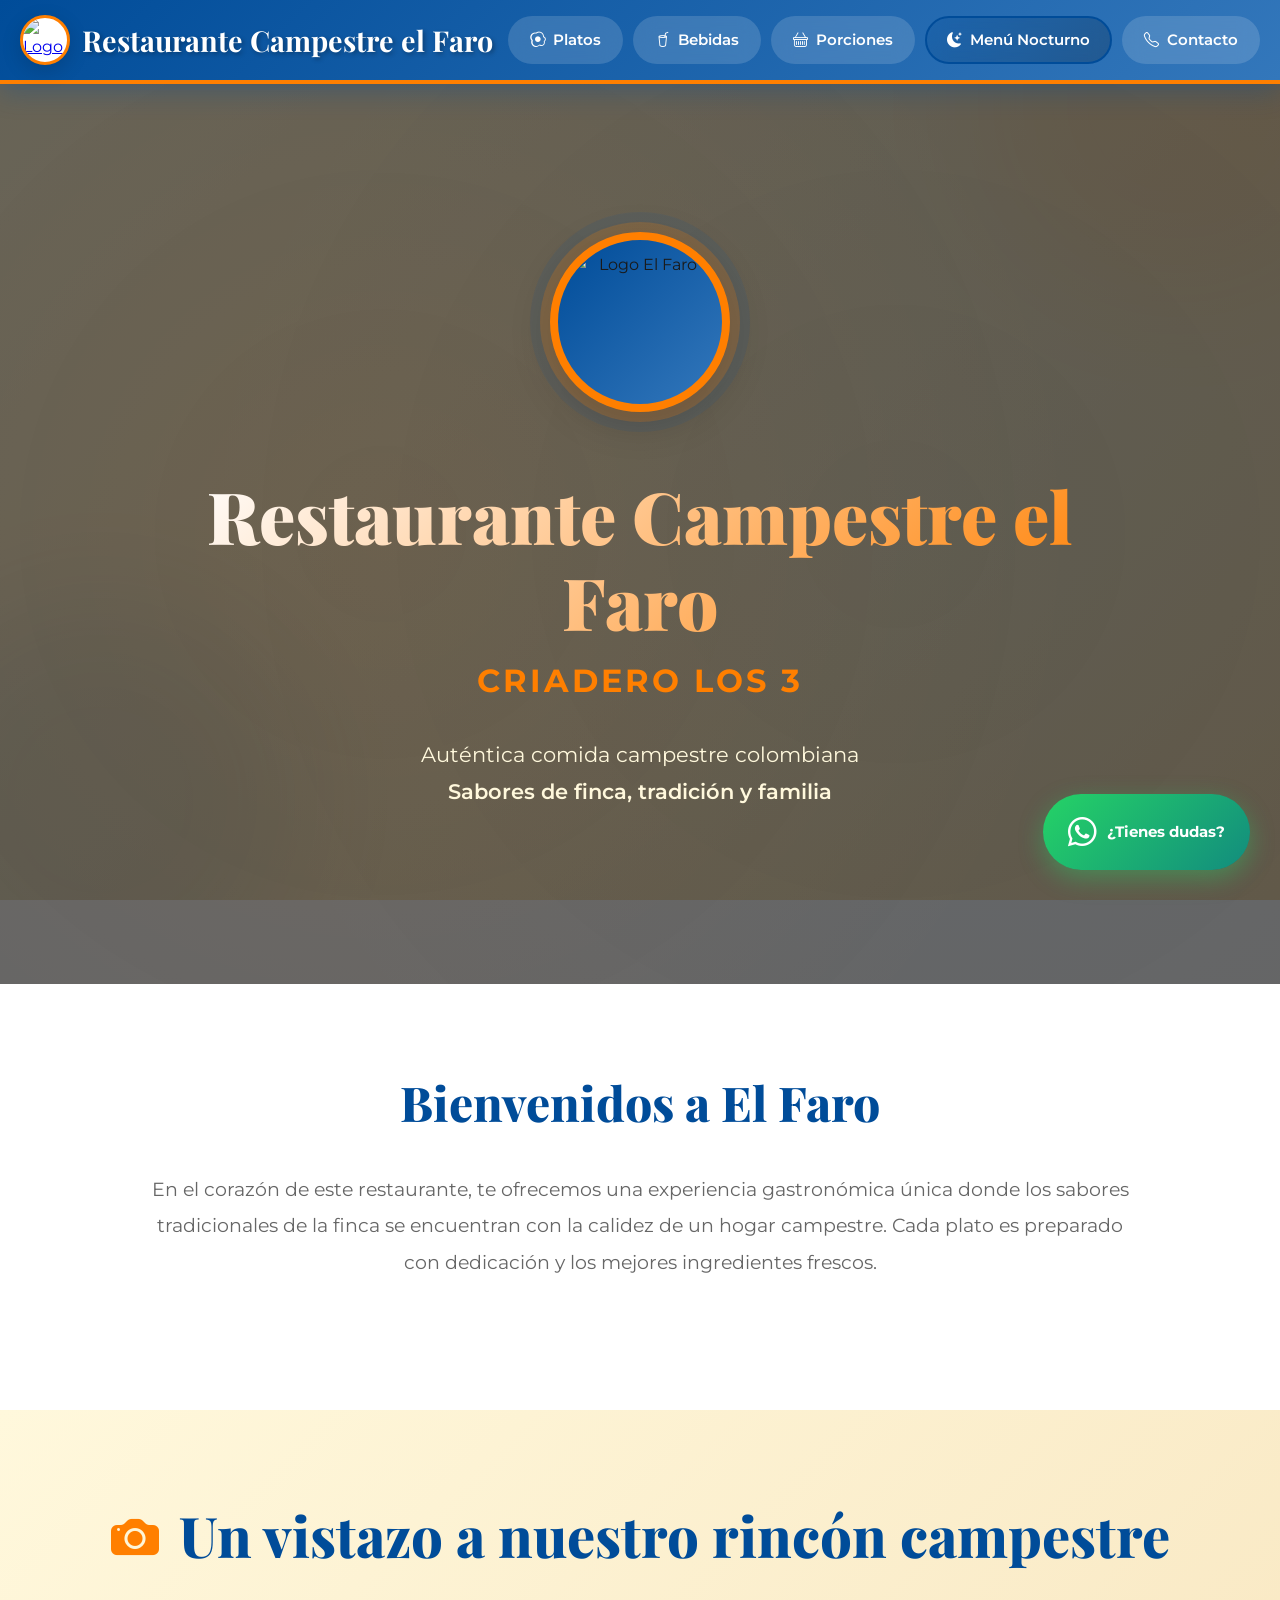
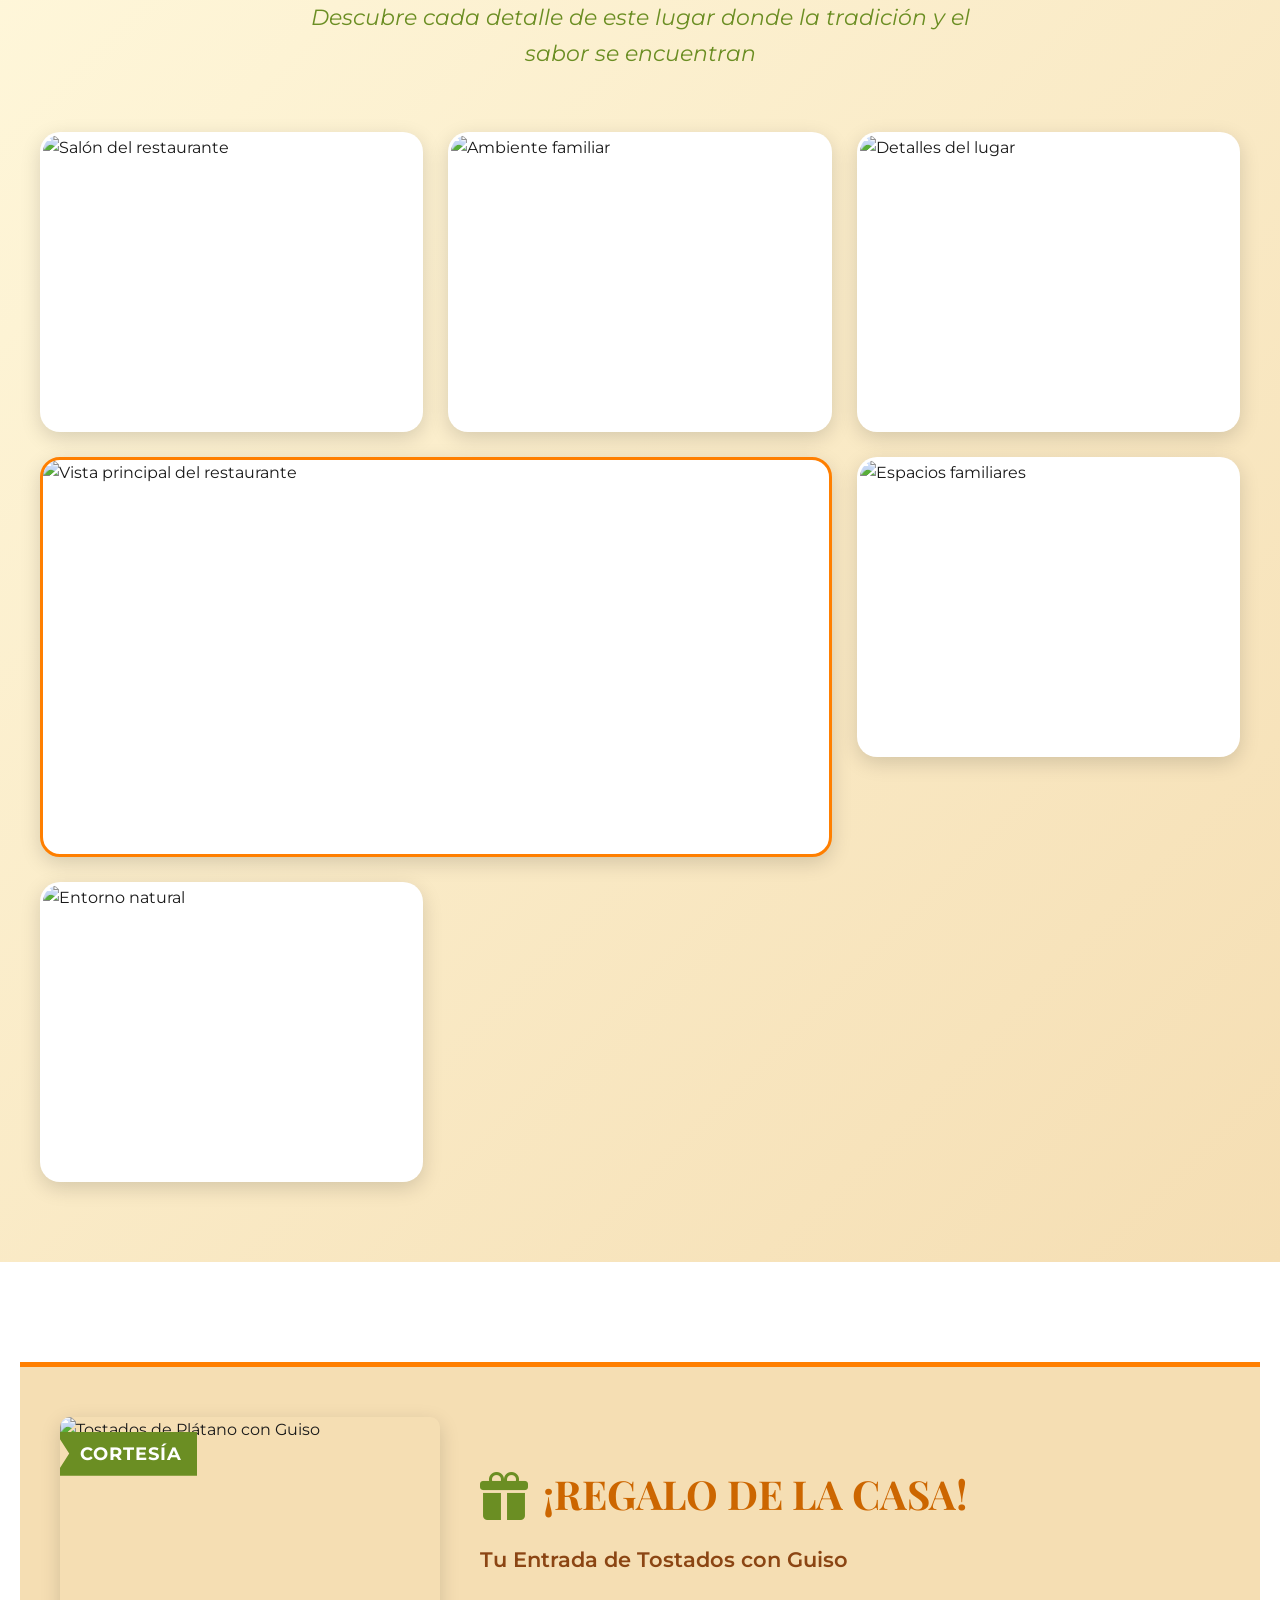
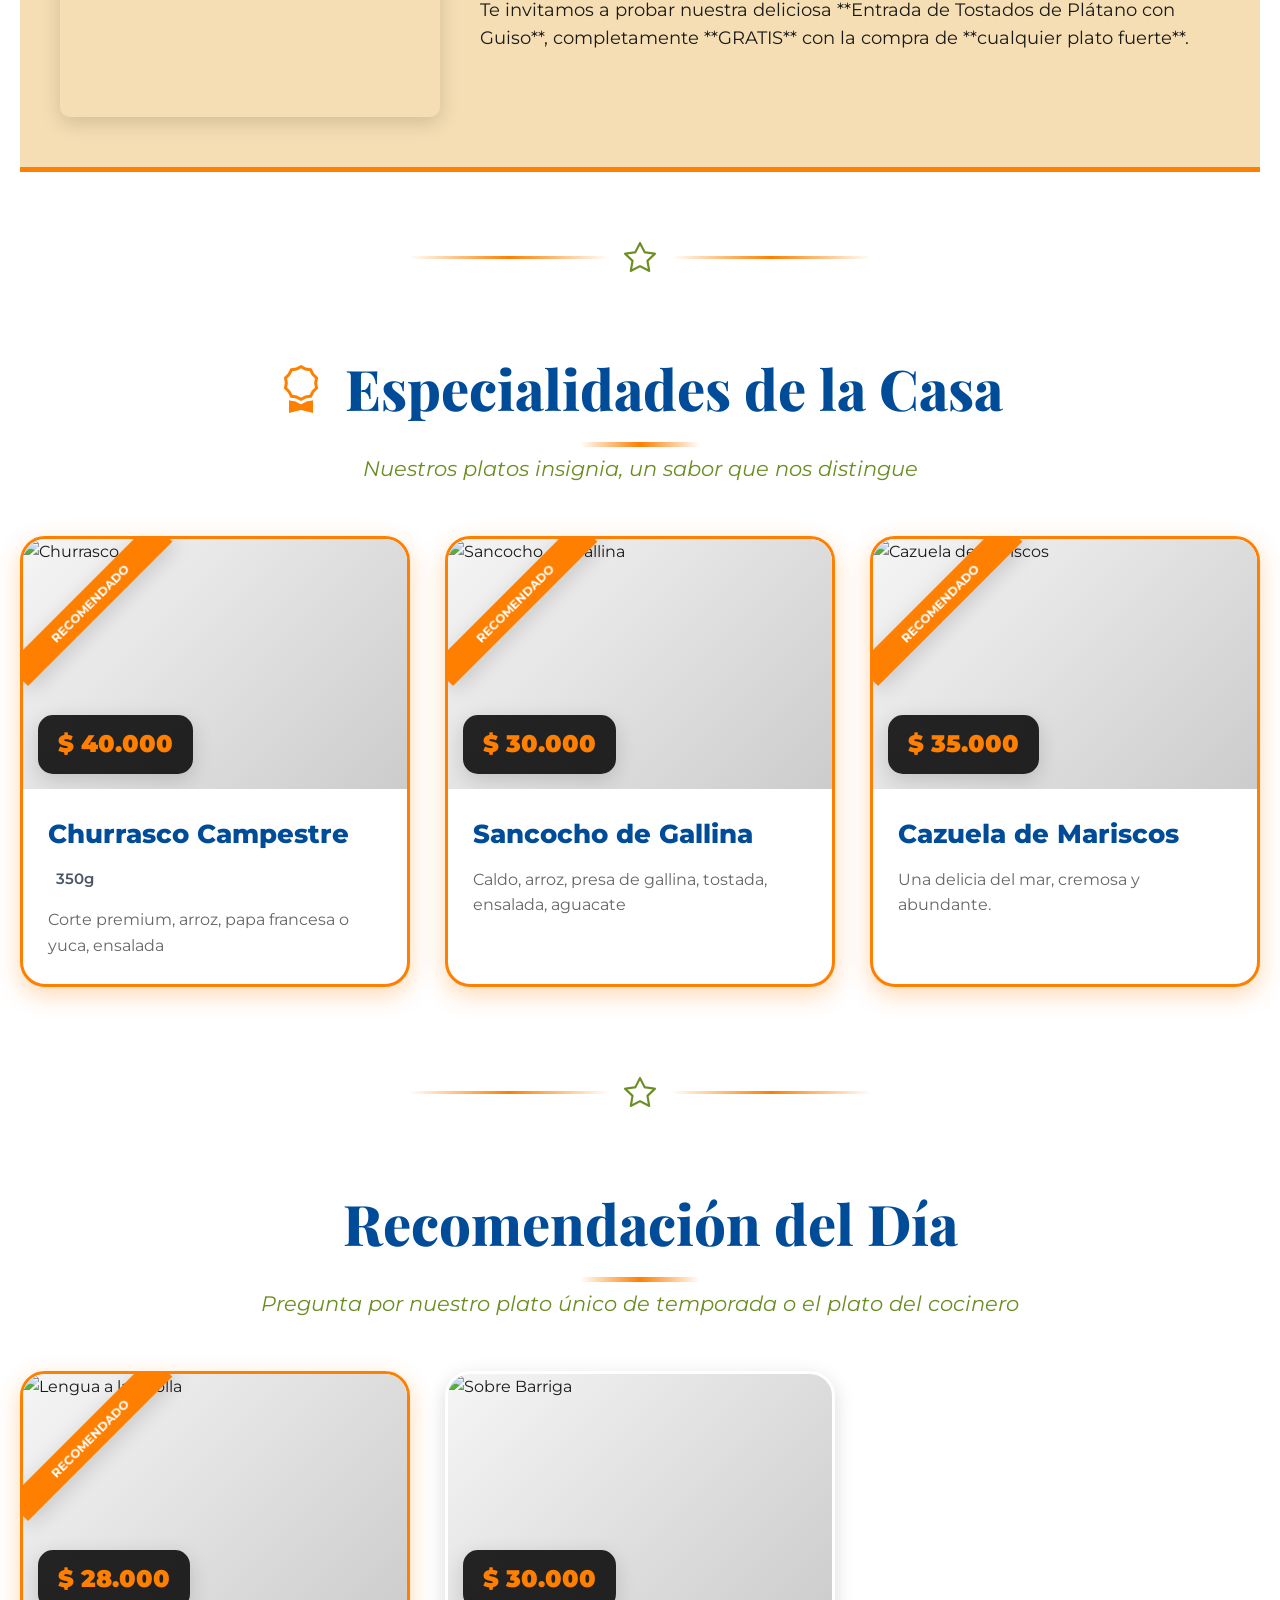
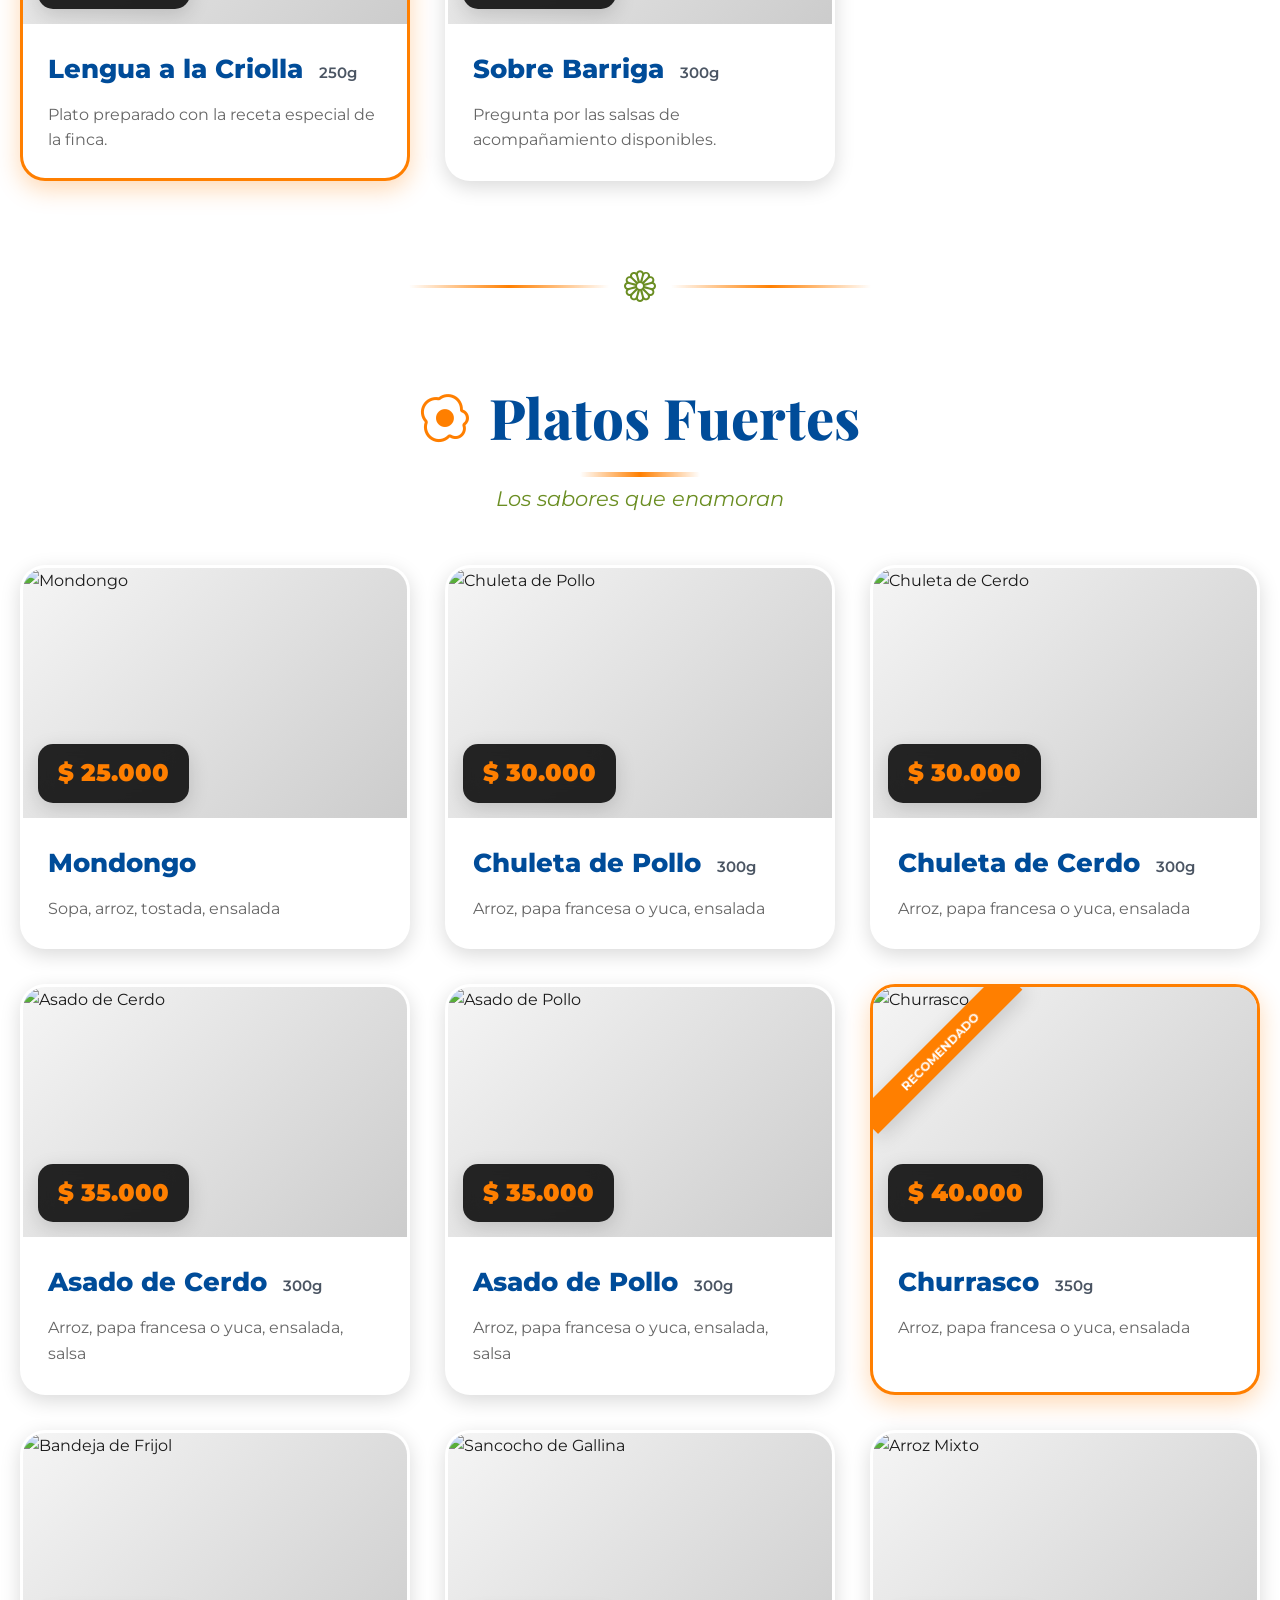
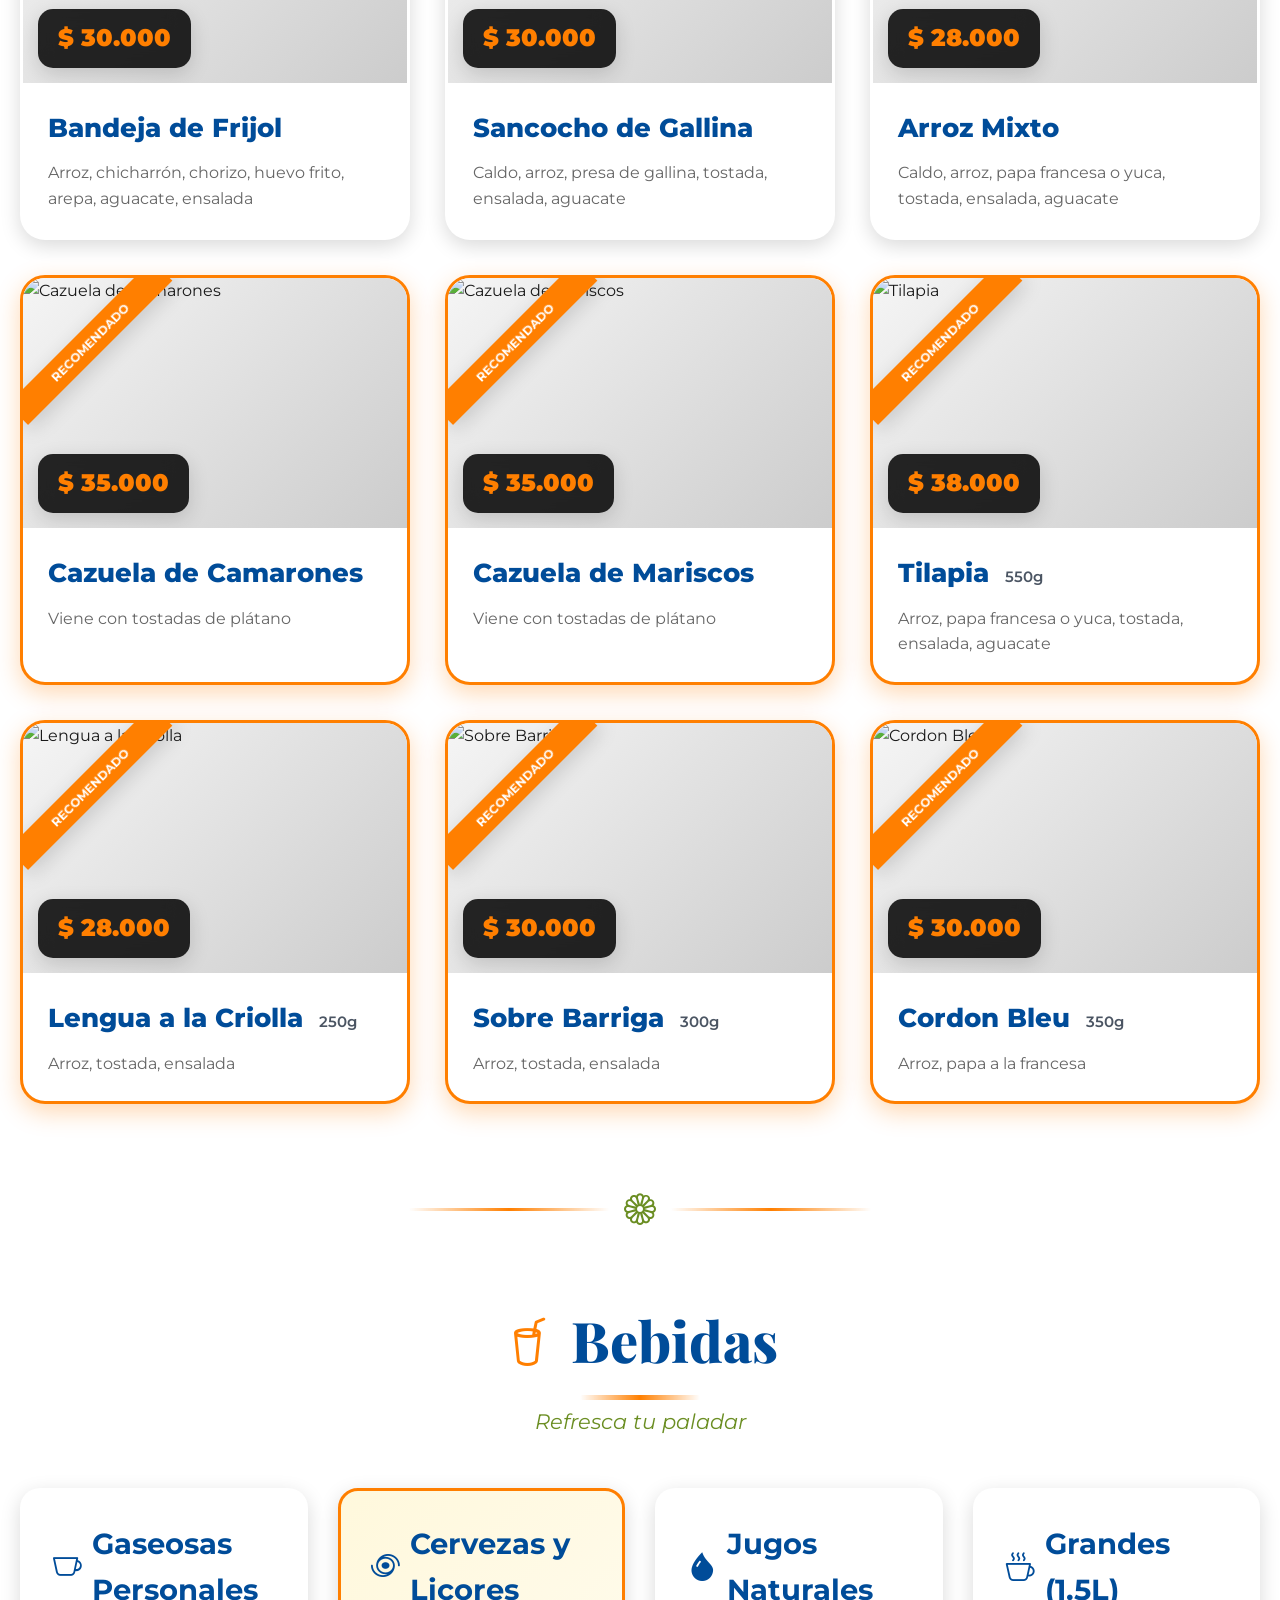
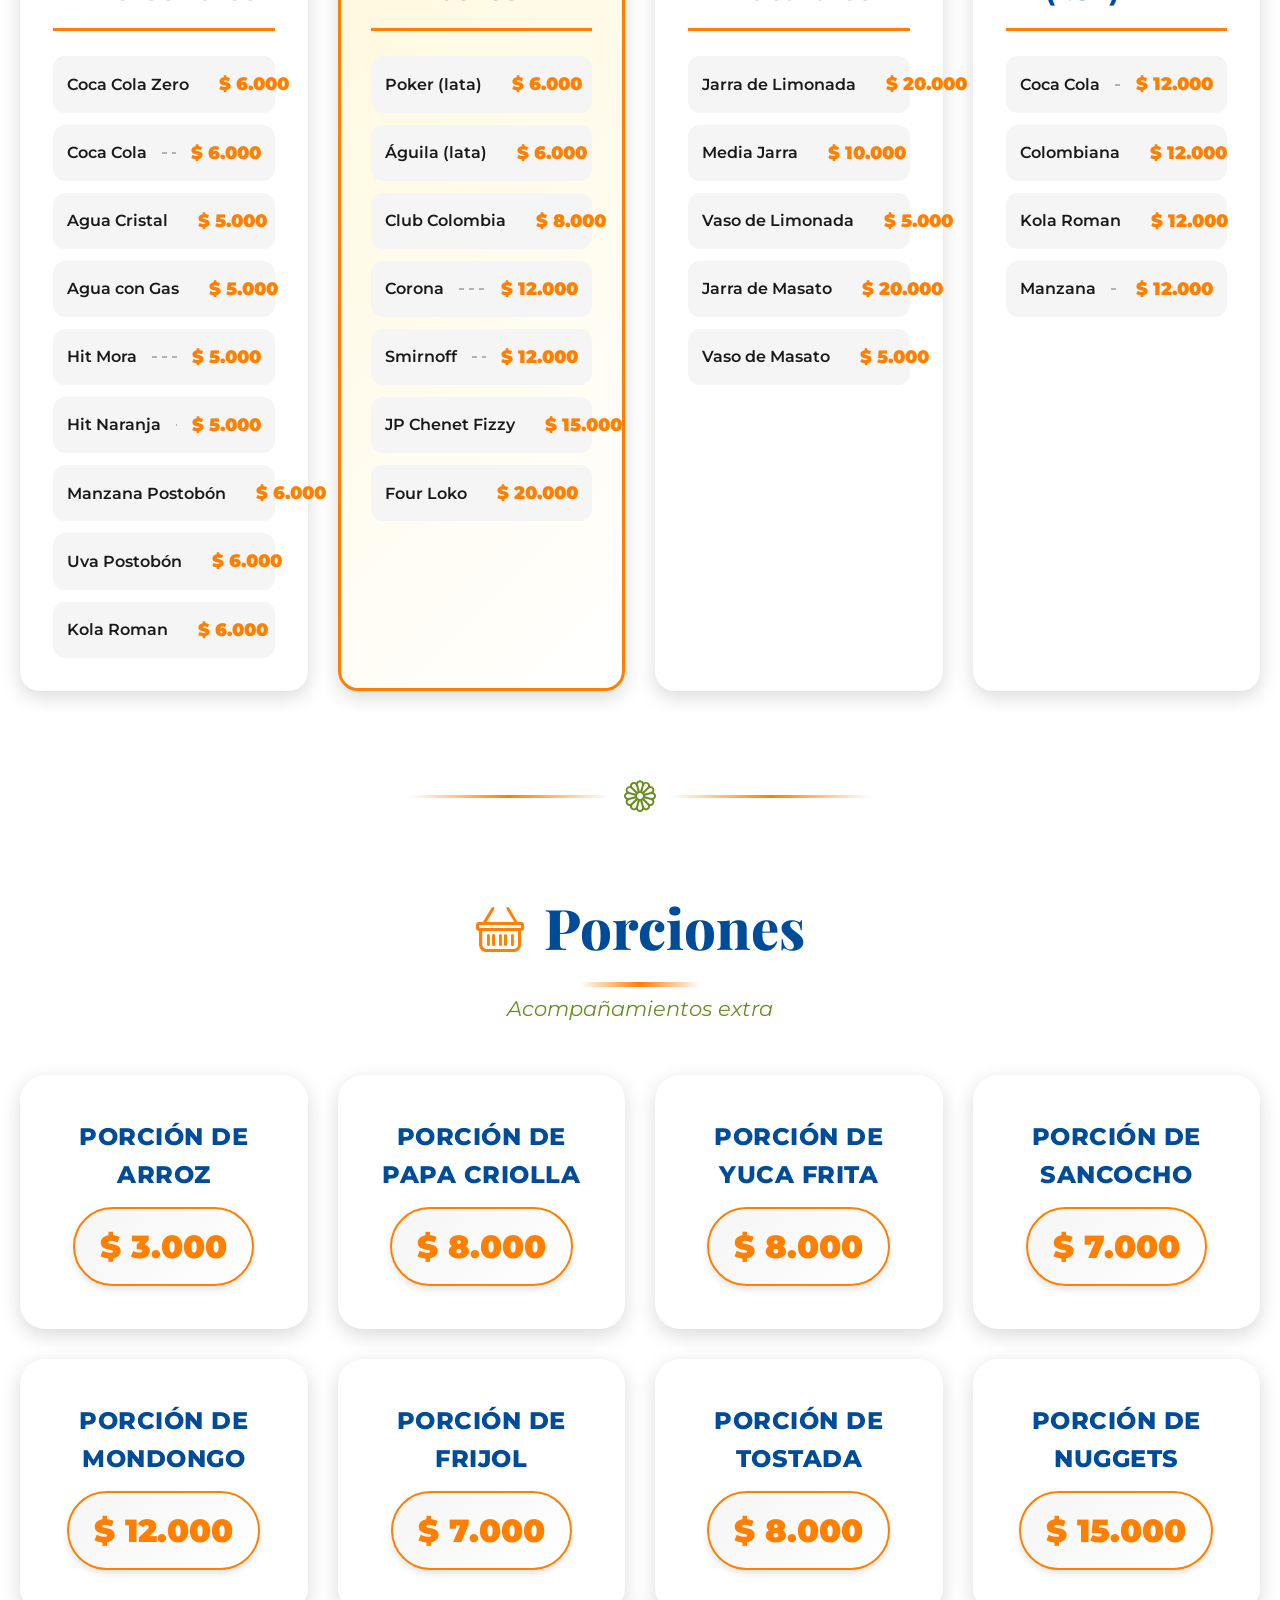
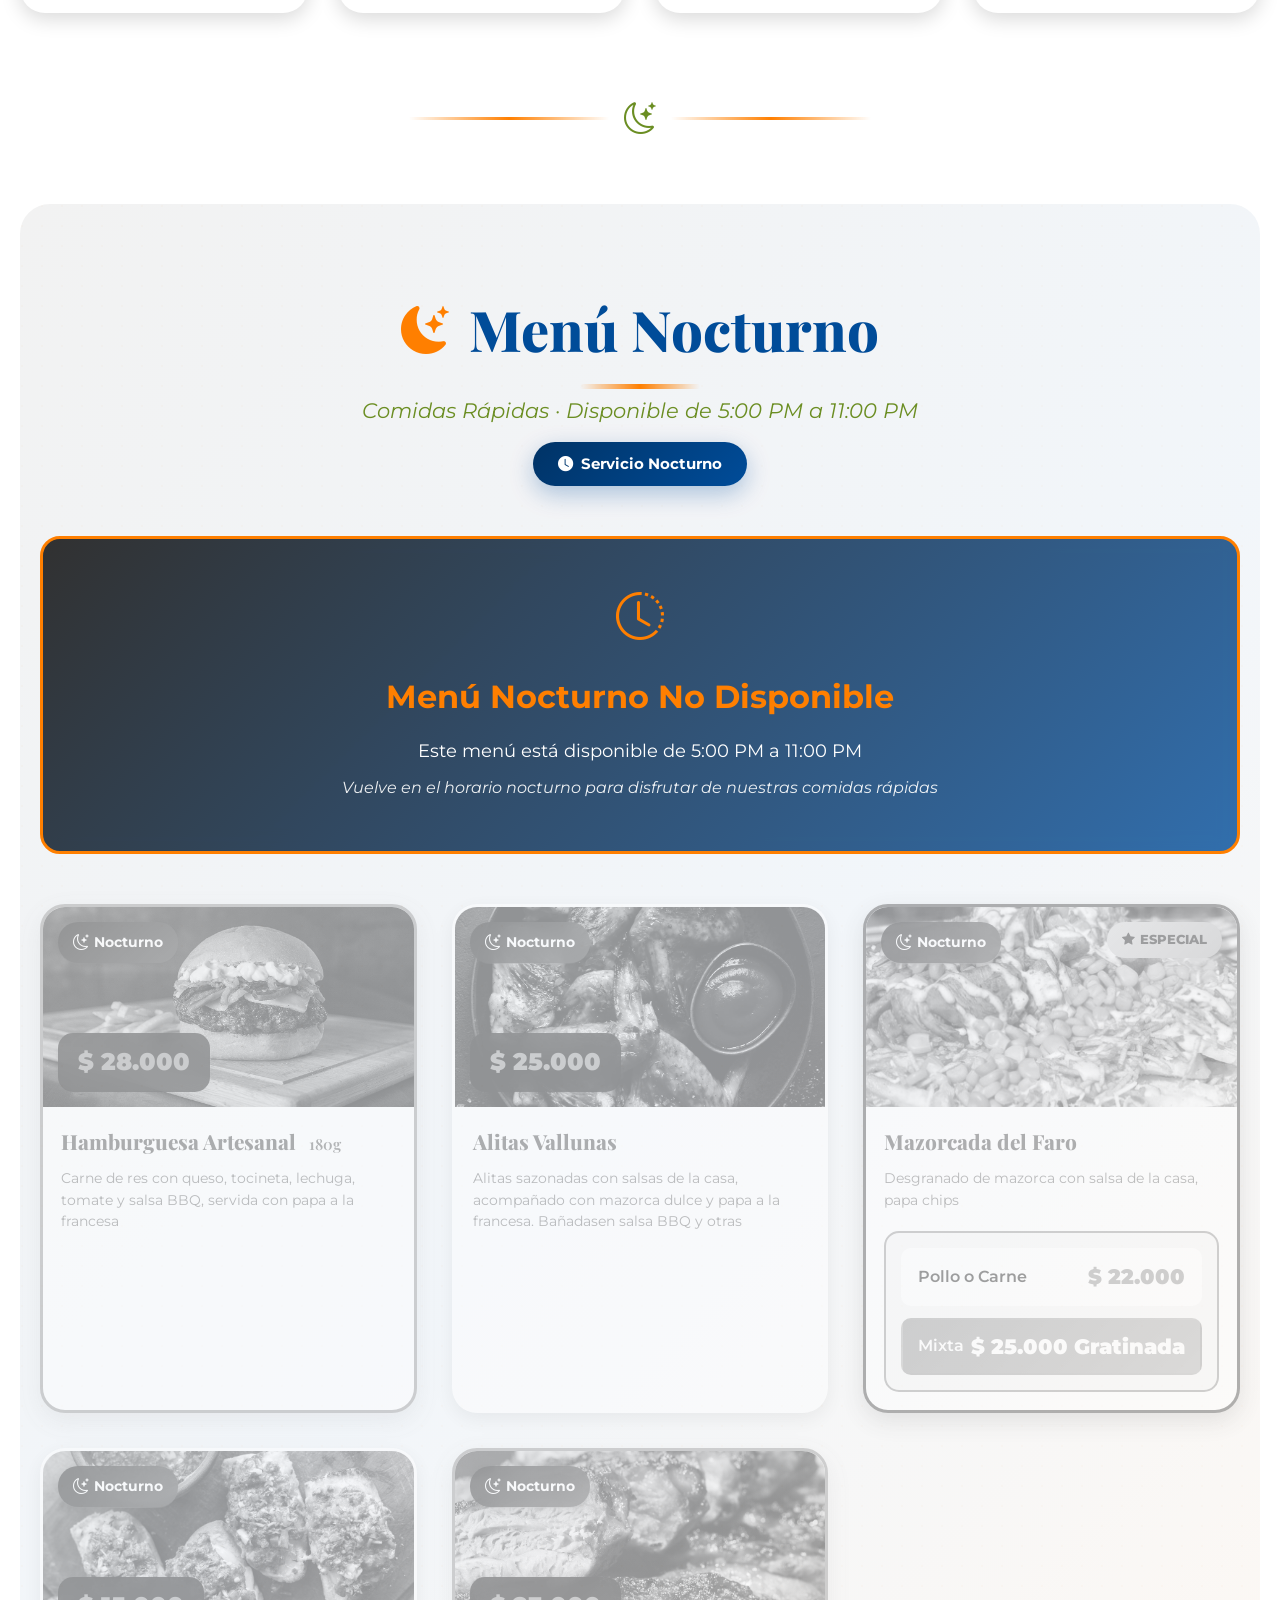
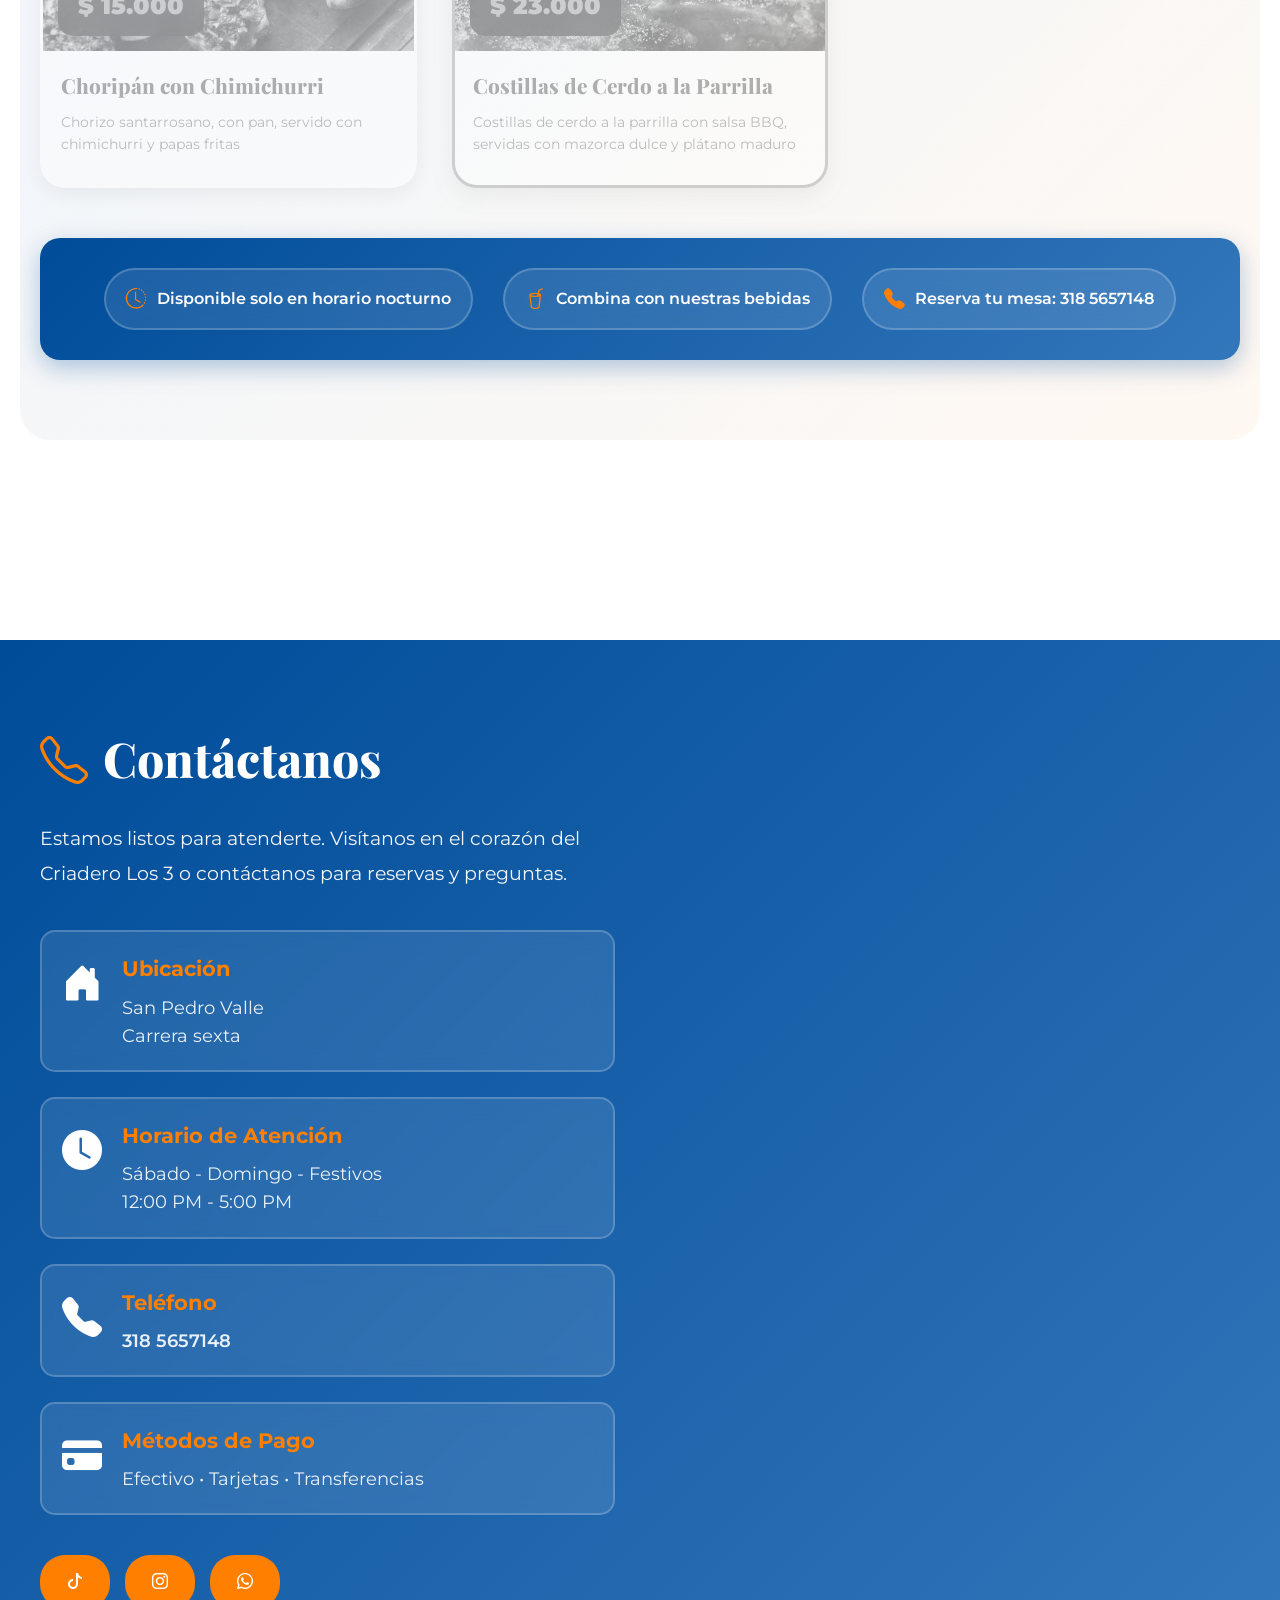
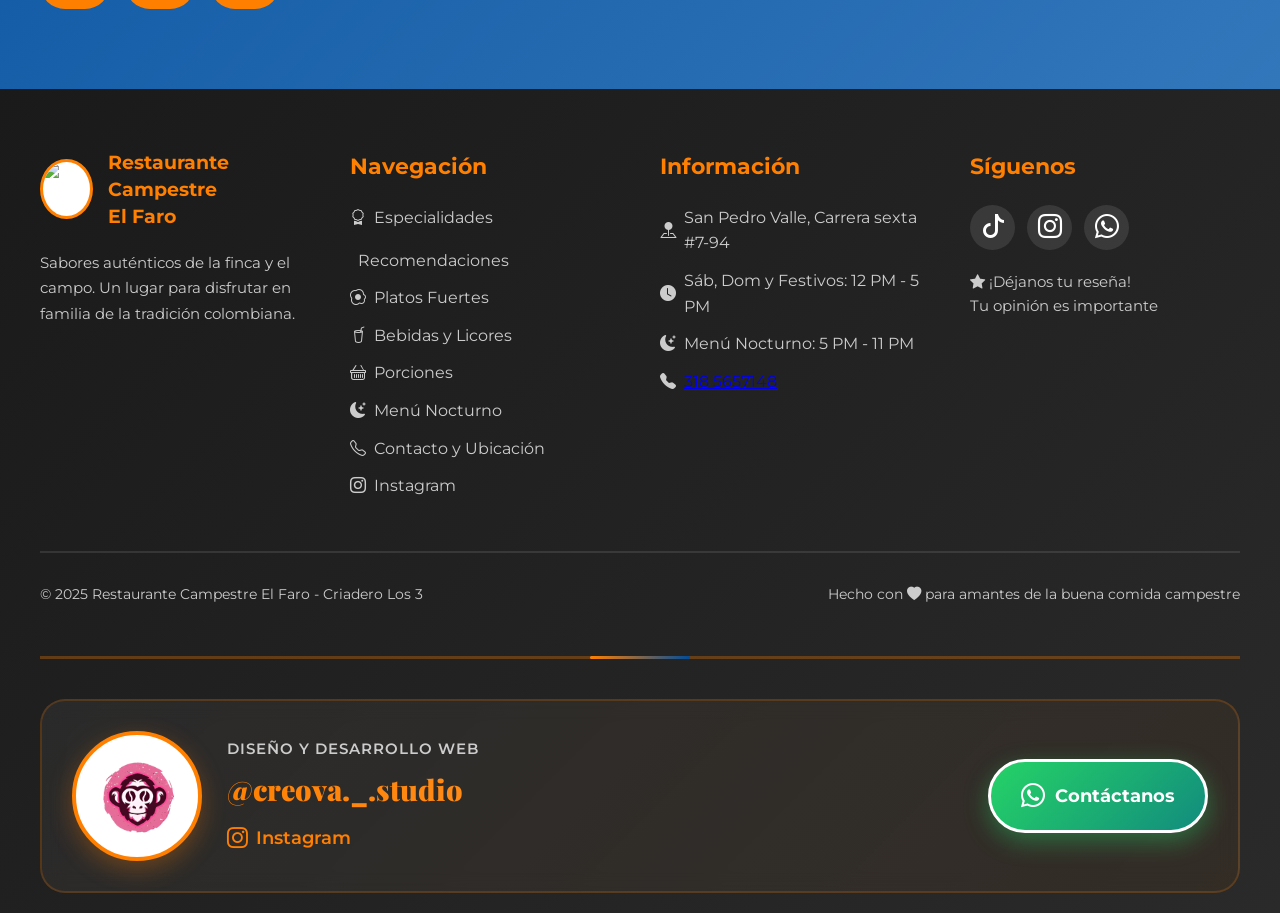
==== commit afa7c144: "Merge remote-tracking branch 'origin/main'" ====
--- a/Restaurant/FARO/index.html
+++ b/Restaurant/FARO/index.html
@@ -1,4 +1,4 @@
-﻿<!DOCTYPE html>
+<!DOCTYPE html>
 <html lang="es">
 <head>
     <meta charset="UTF-8" />
@@ -759,7 +759,7 @@
                         </figure>
                         <div class="comida-contenido">
                             <h3 class="comida-nombre">Alitas Vallunas</h3>
-                            <p class="comida-descripcion">Alitas de pollo crujientes con salsa BBQ, servidas con papas fritas y vegetales</p>
+                            <p class="comida-descripcion">Alitas sazonadas con salsas de la casa, acompañado con mazorca dulce y papa a la francesa. Bañadasen salsa BBQ y otras</p>
                         </div>
                     </div>
 
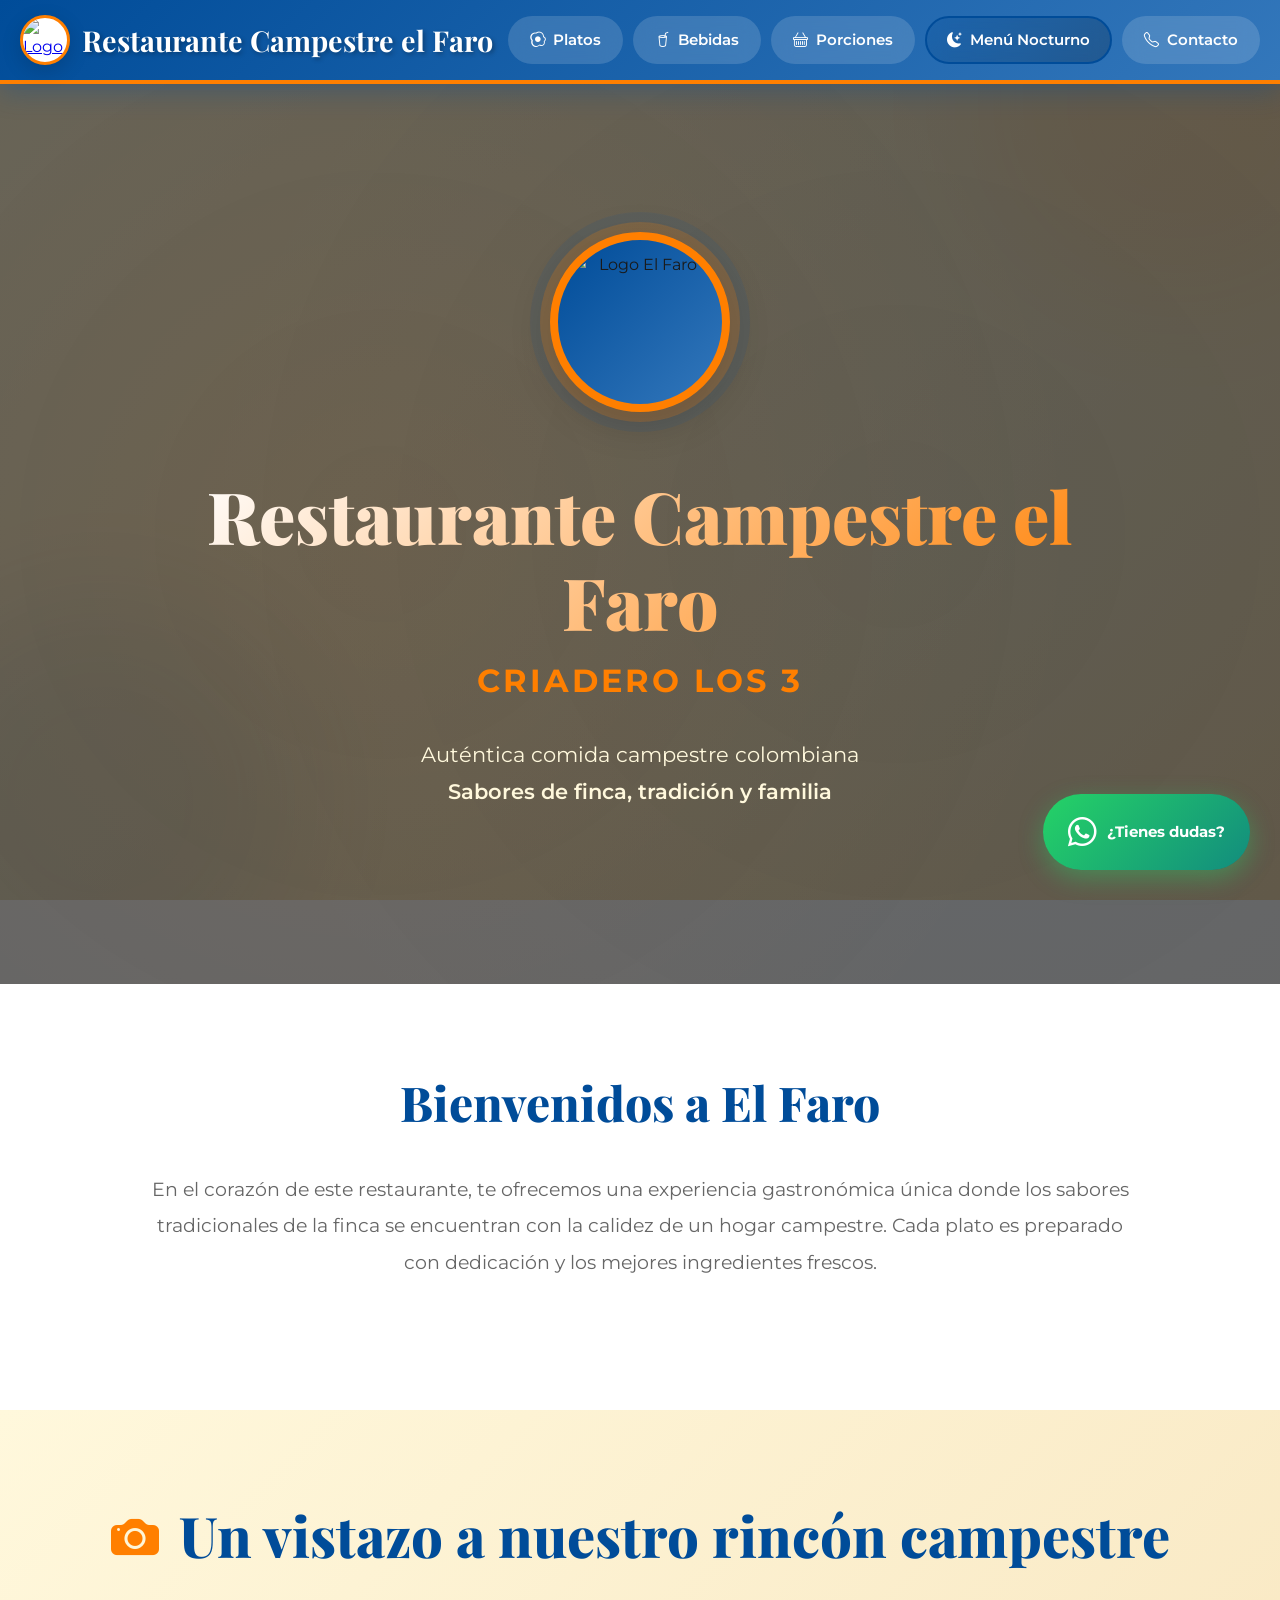
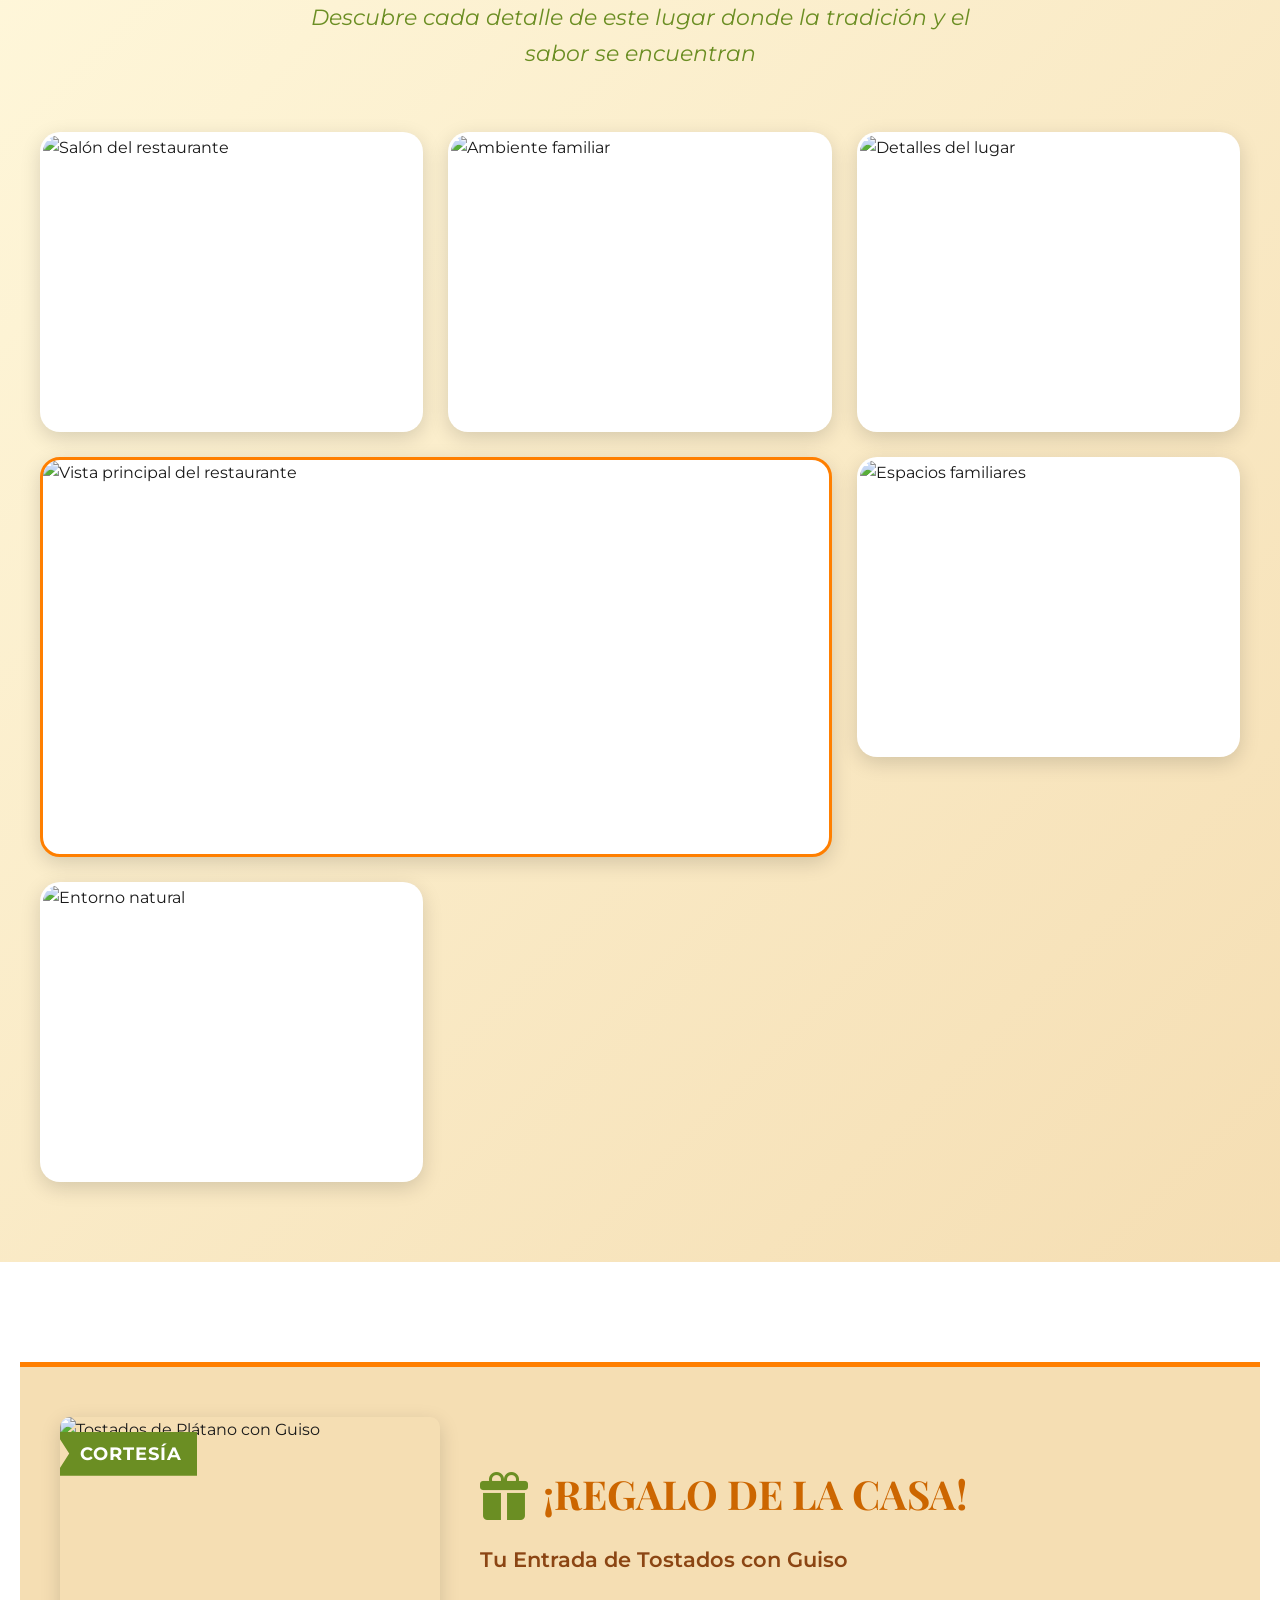
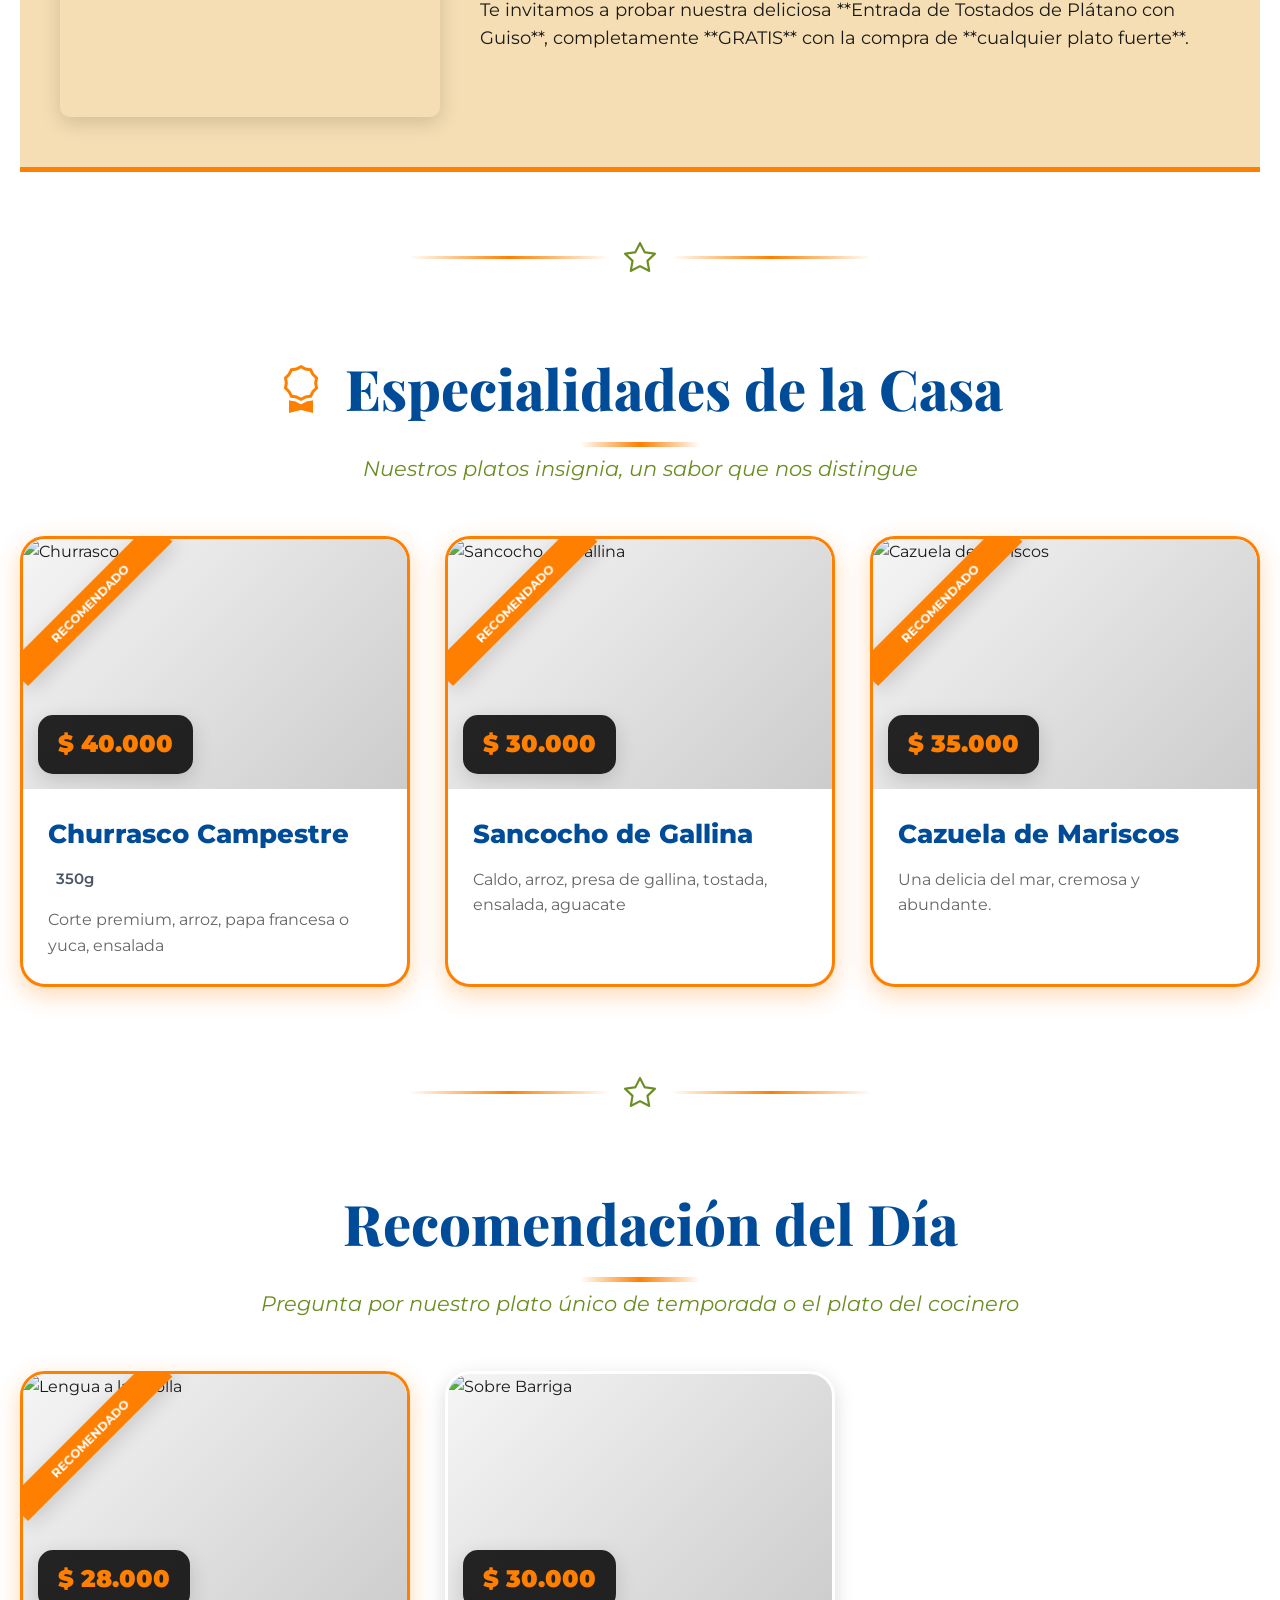
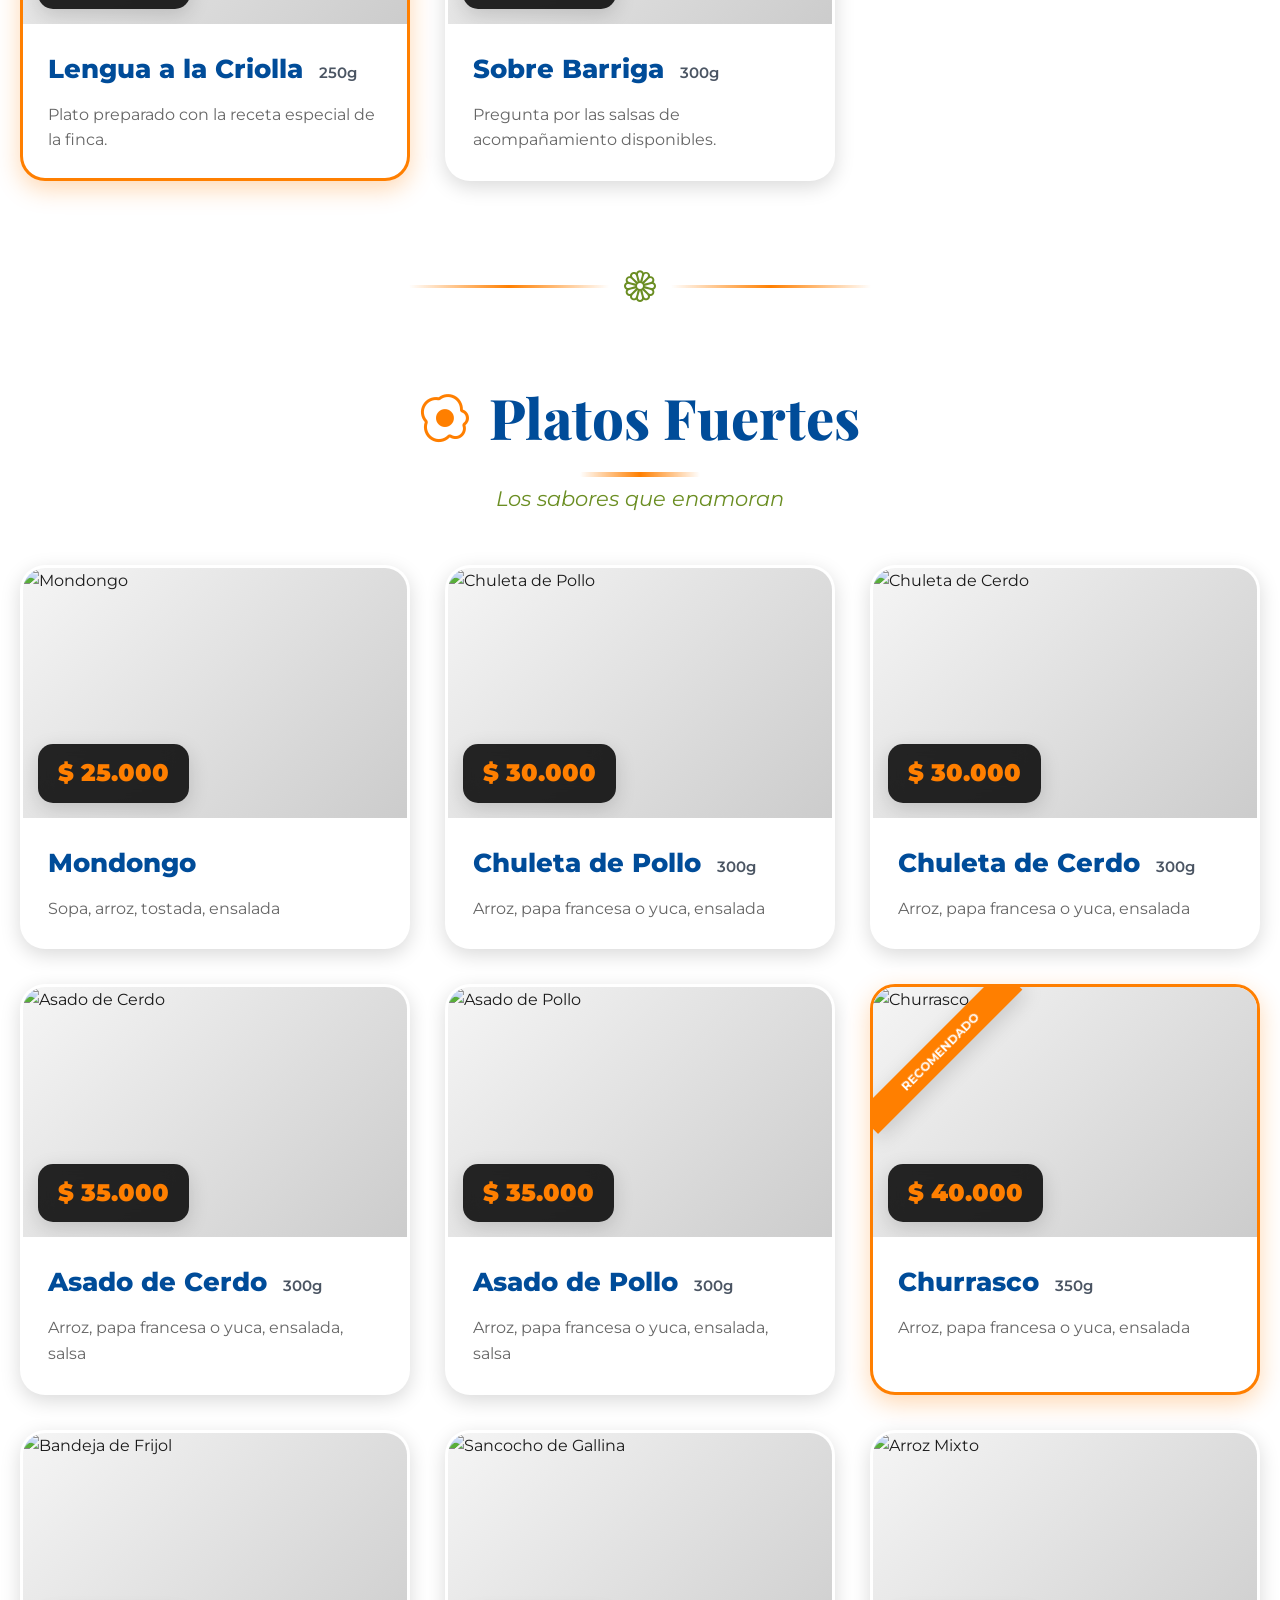
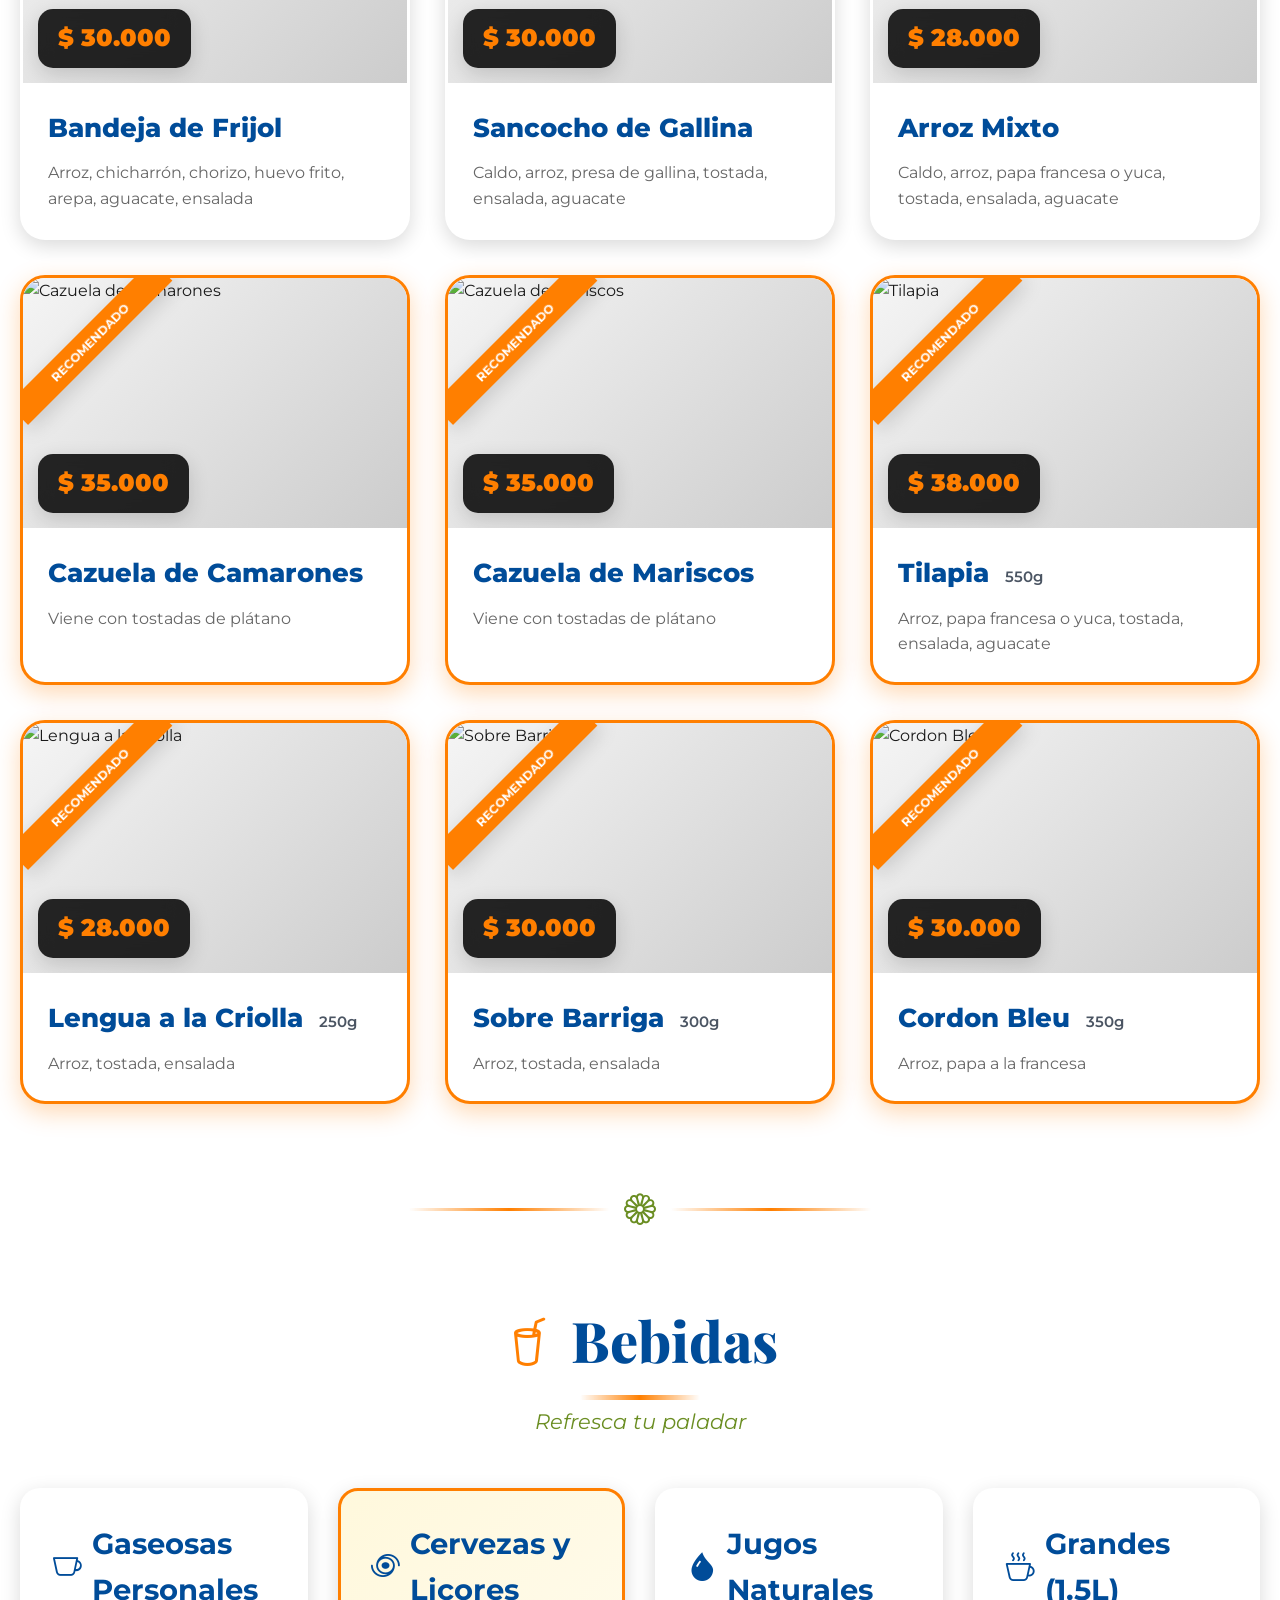
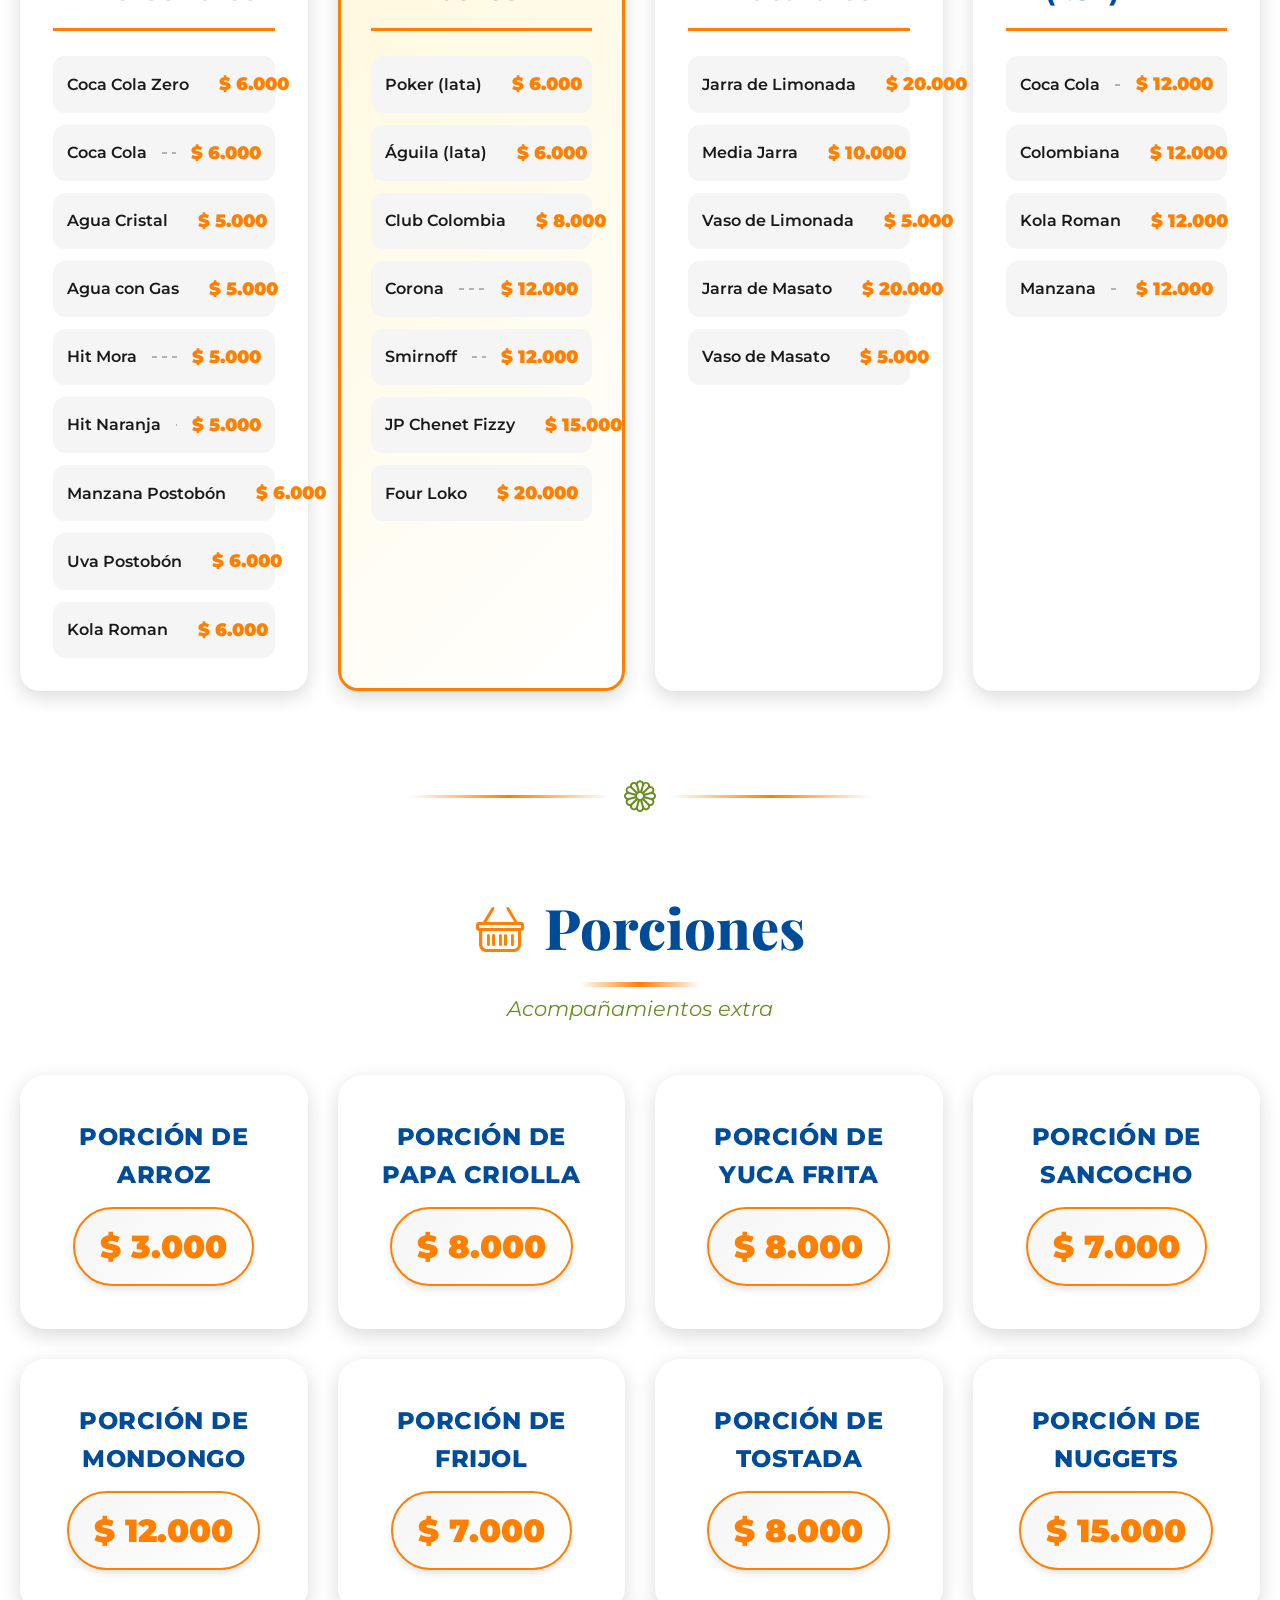
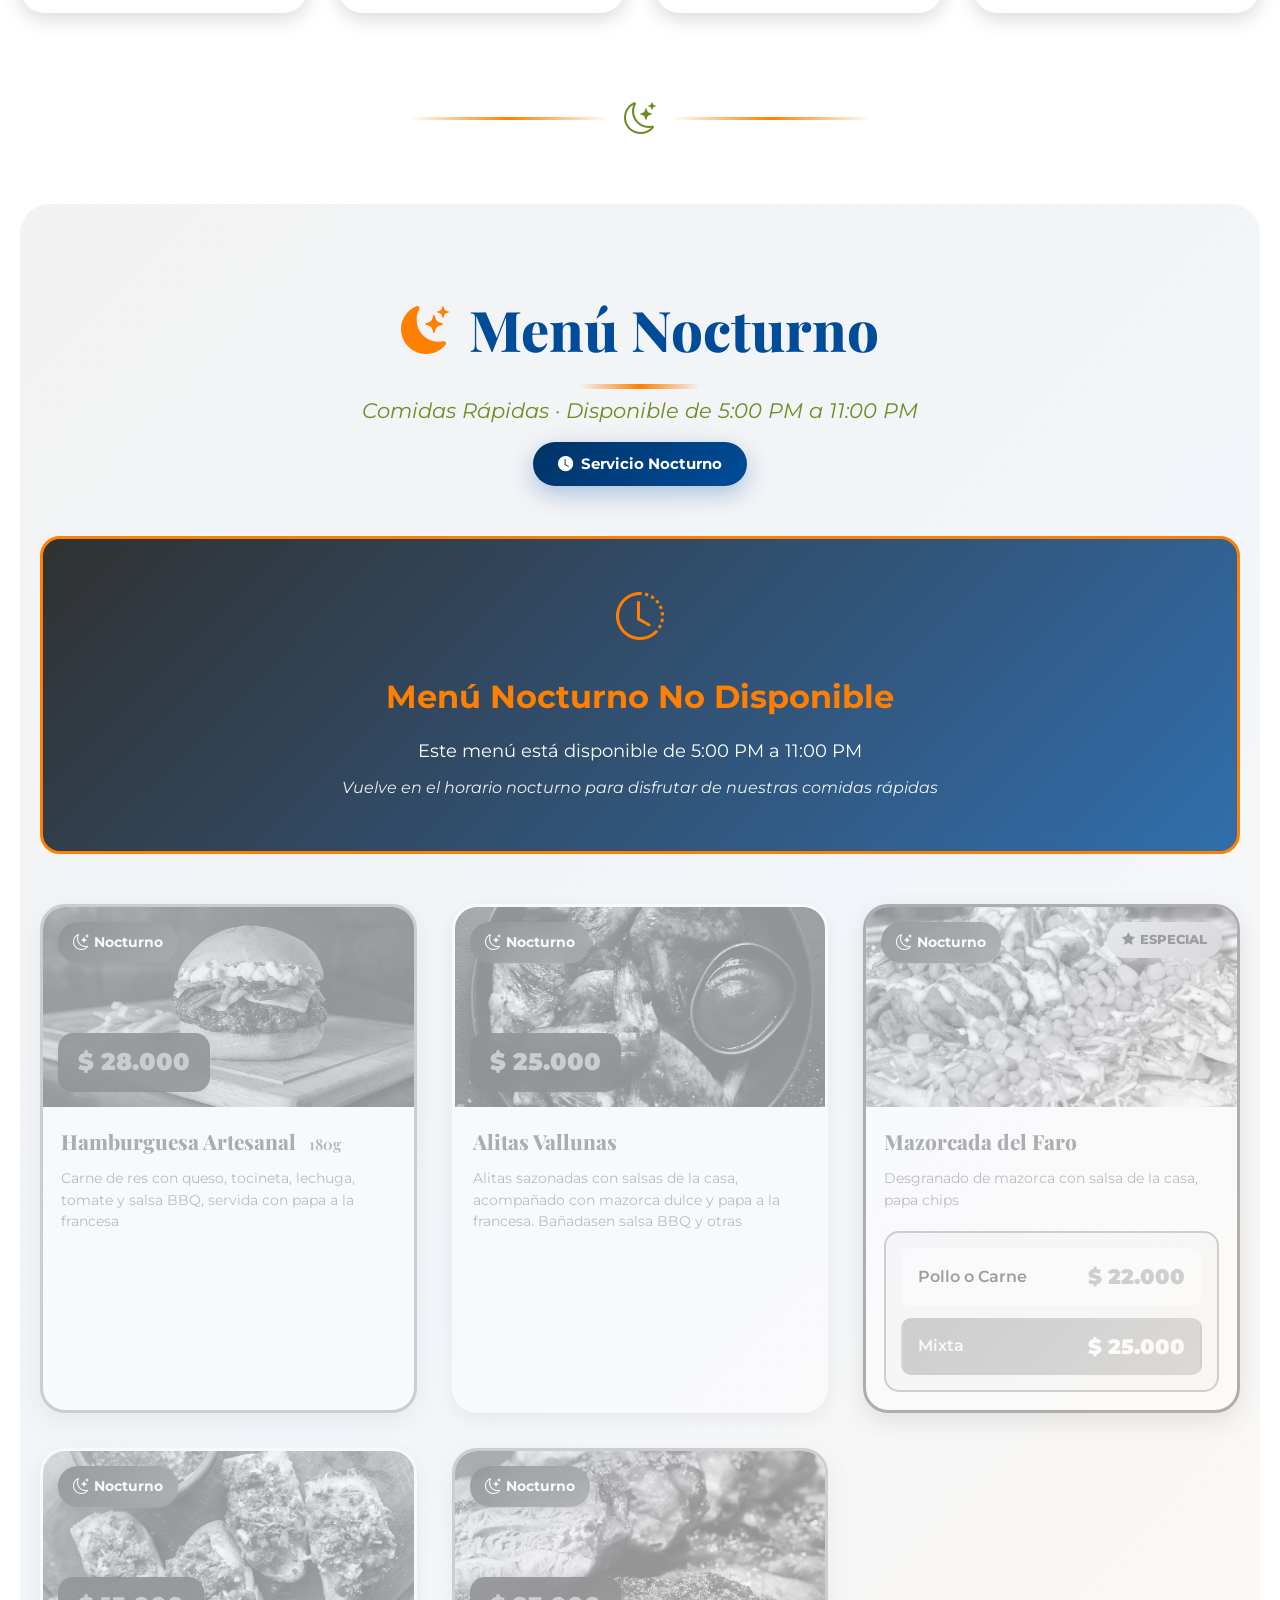
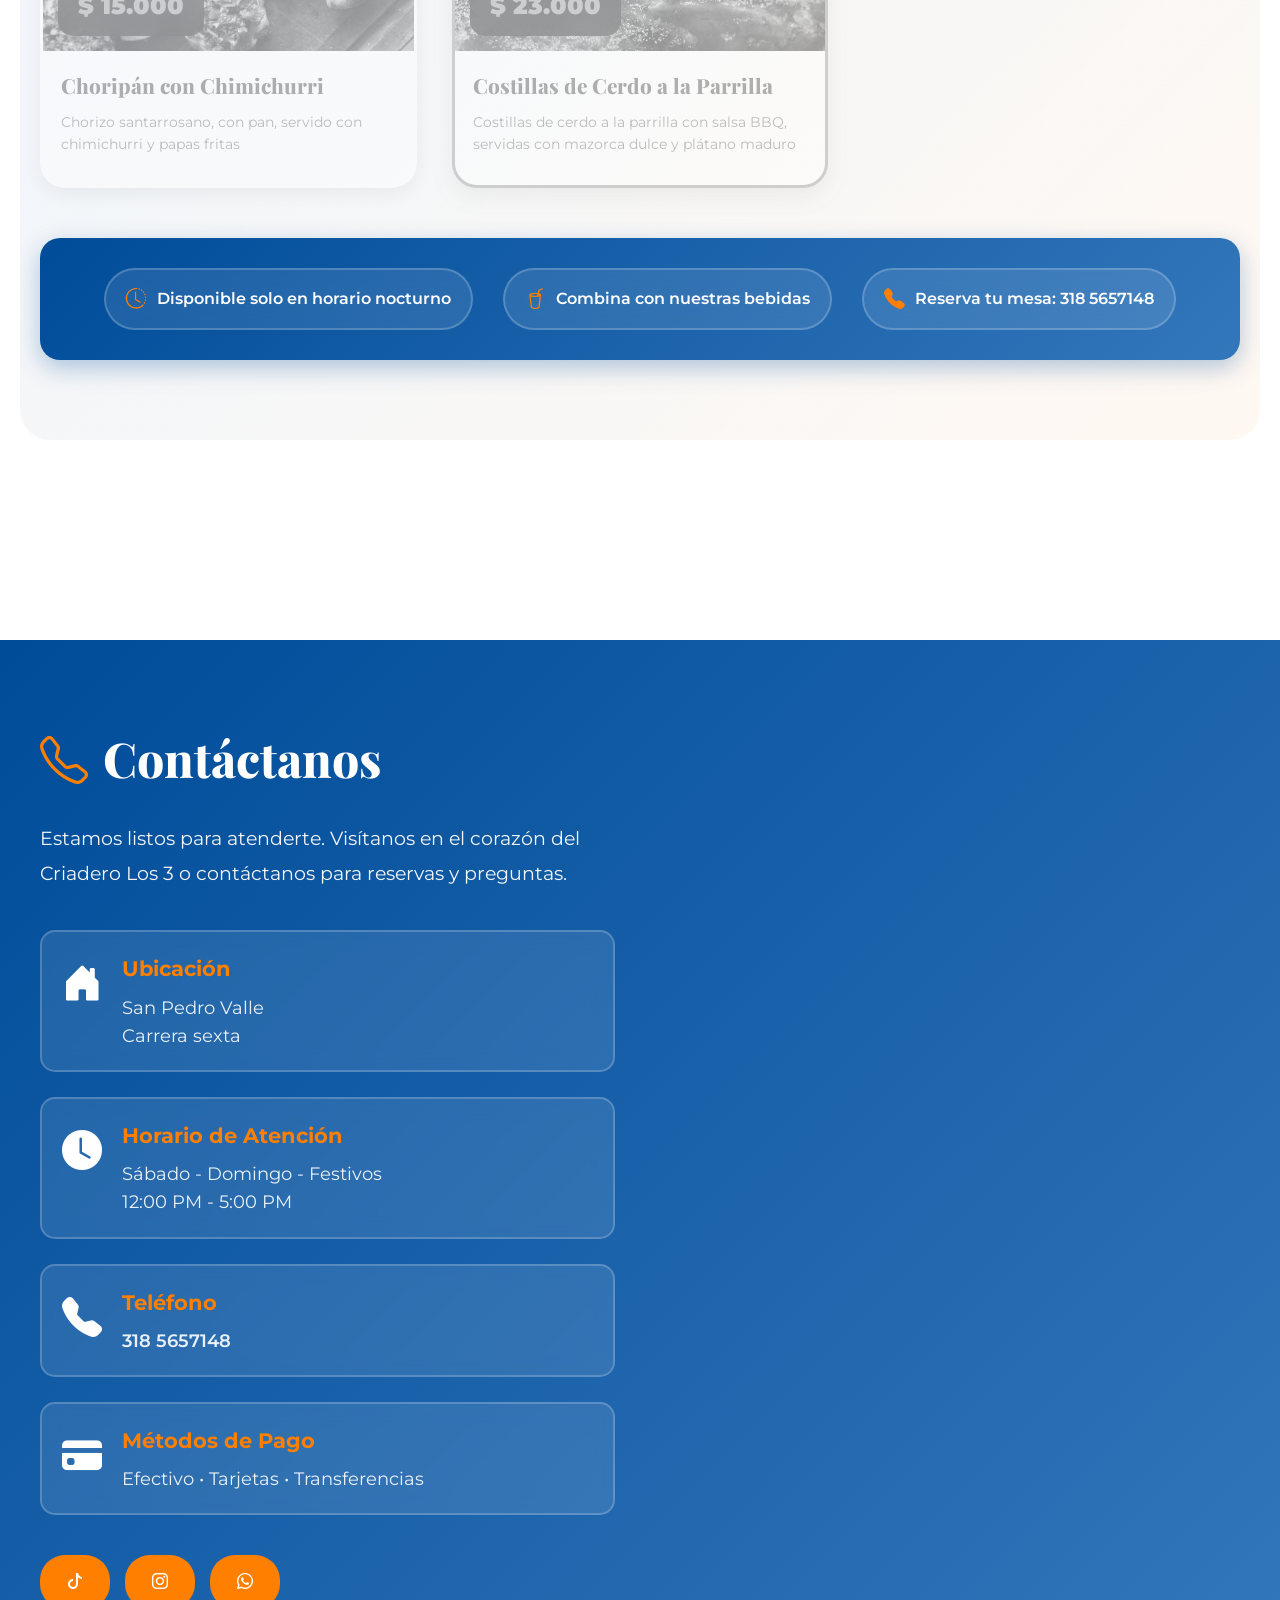
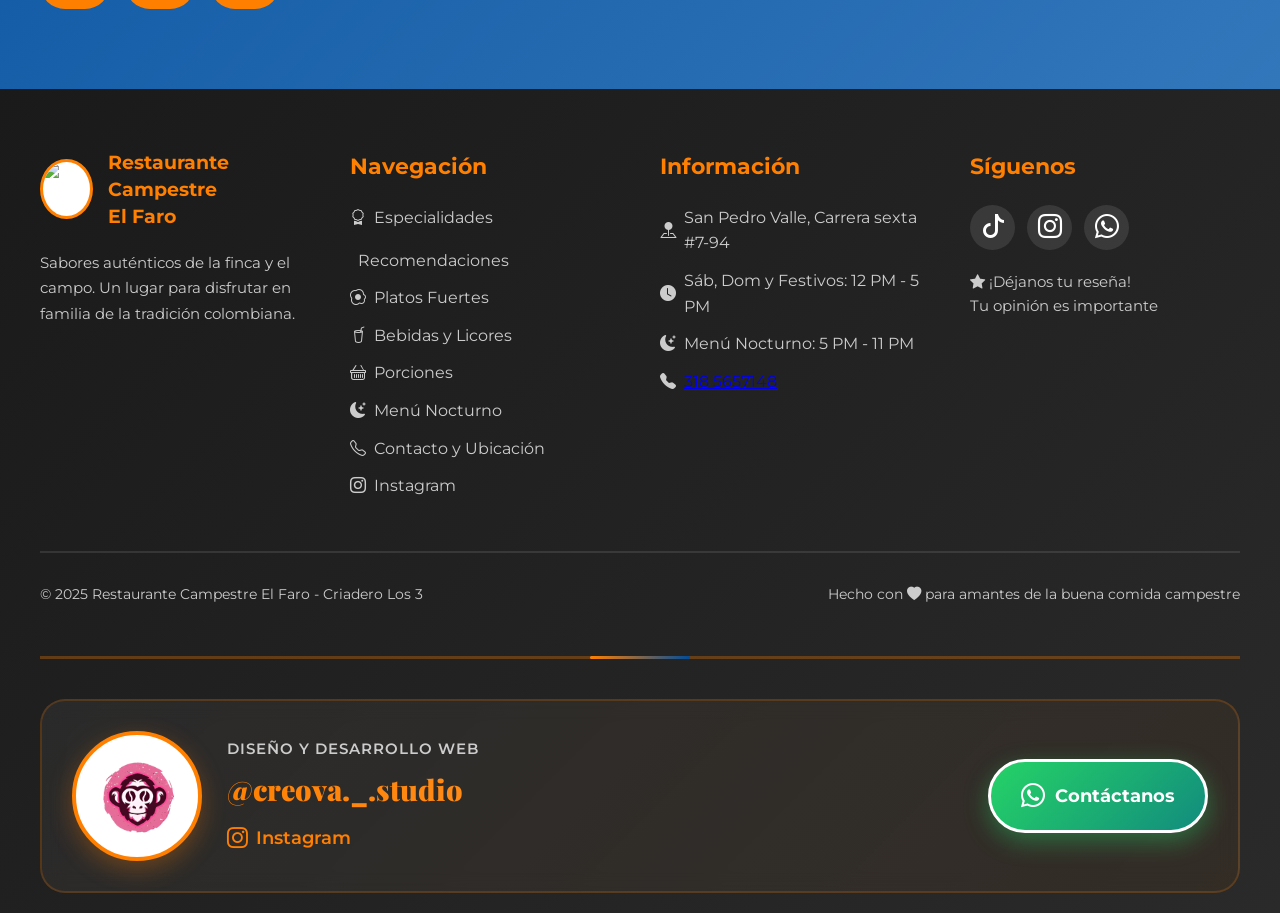
==== commit 4522620e: "." ====
--- a/Restaurant/FARO/index.html
+++ b/Restaurant/FARO/index.html
@@ -786,7 +786,7 @@
                                 </div>
                                 <div class="opcion destacada">
                                     <span class="opcion-nombre">Mixta</span>
-                                    <span class="opcion-precio">$ 25.000 Gratinada</span>
+                                    <span class="opcion-precio">$ 25.000</span>
                                 </div>
                             </div>
                         </div>
